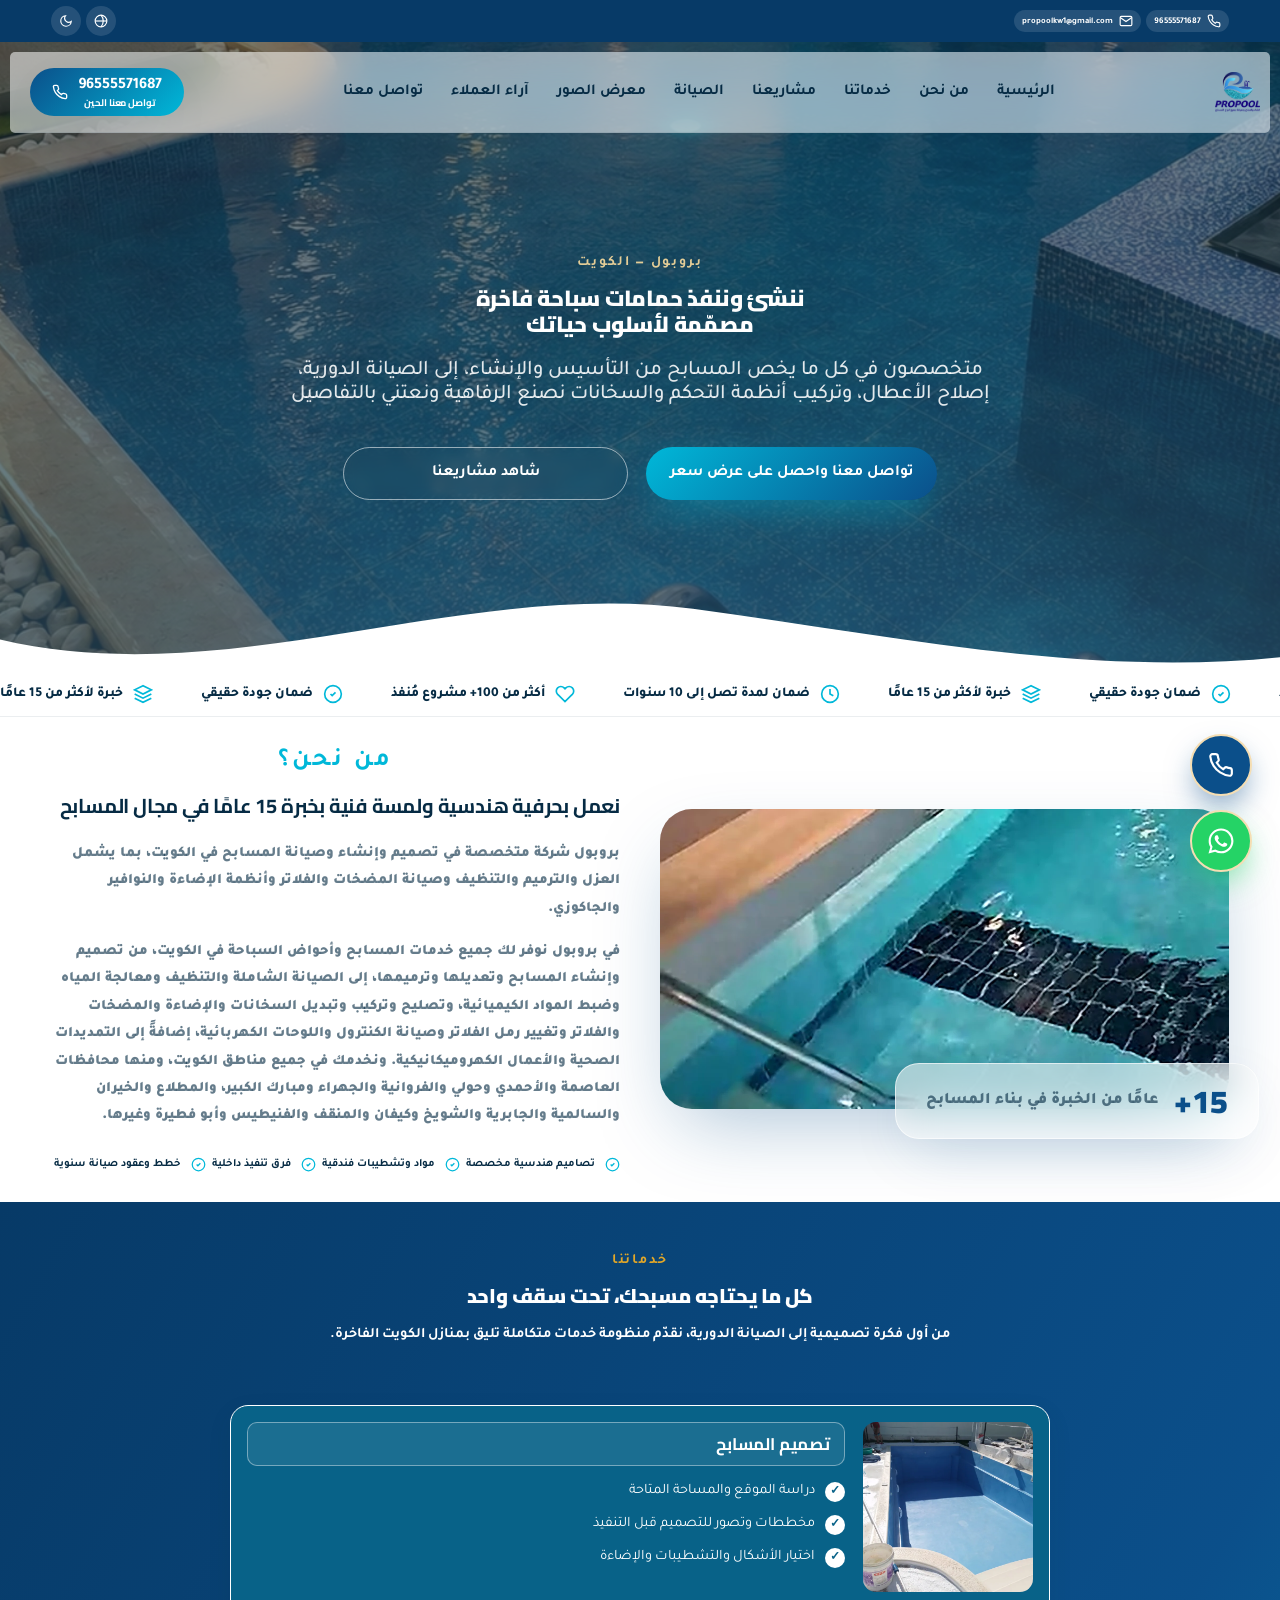
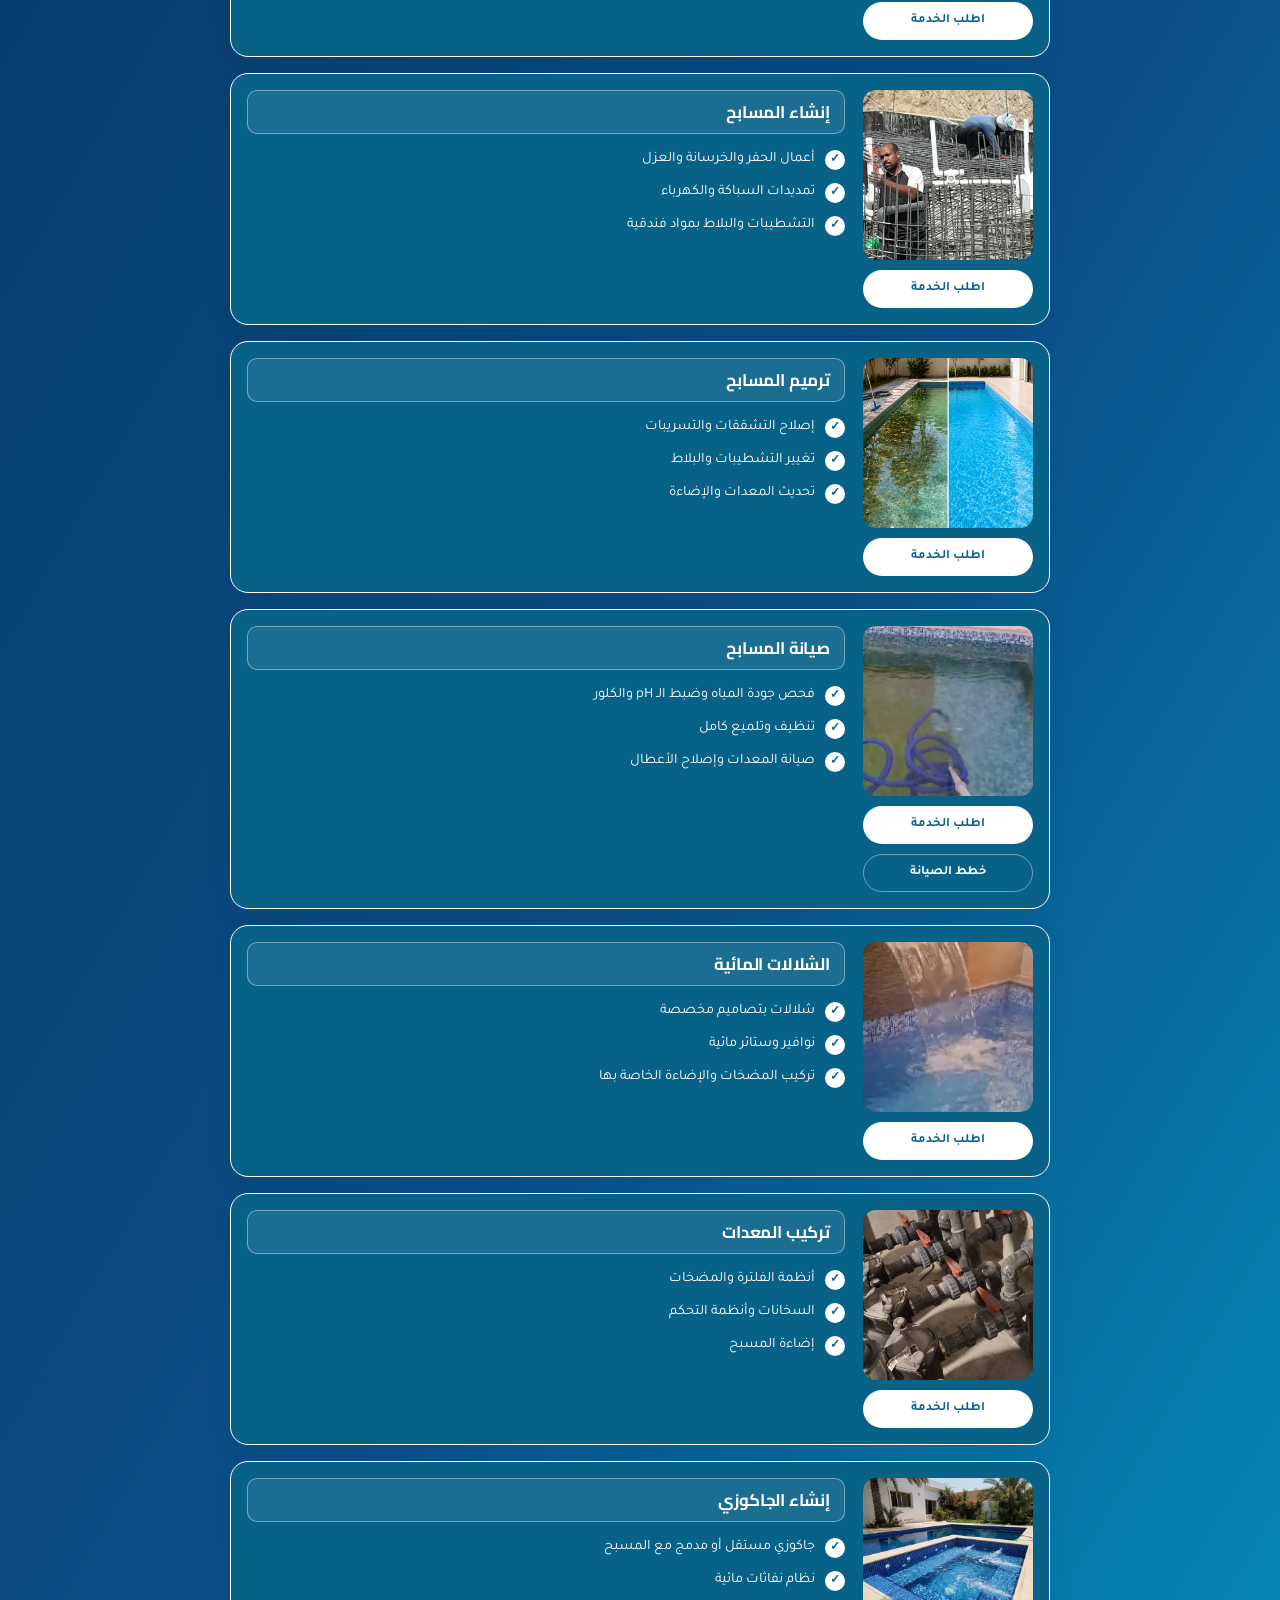
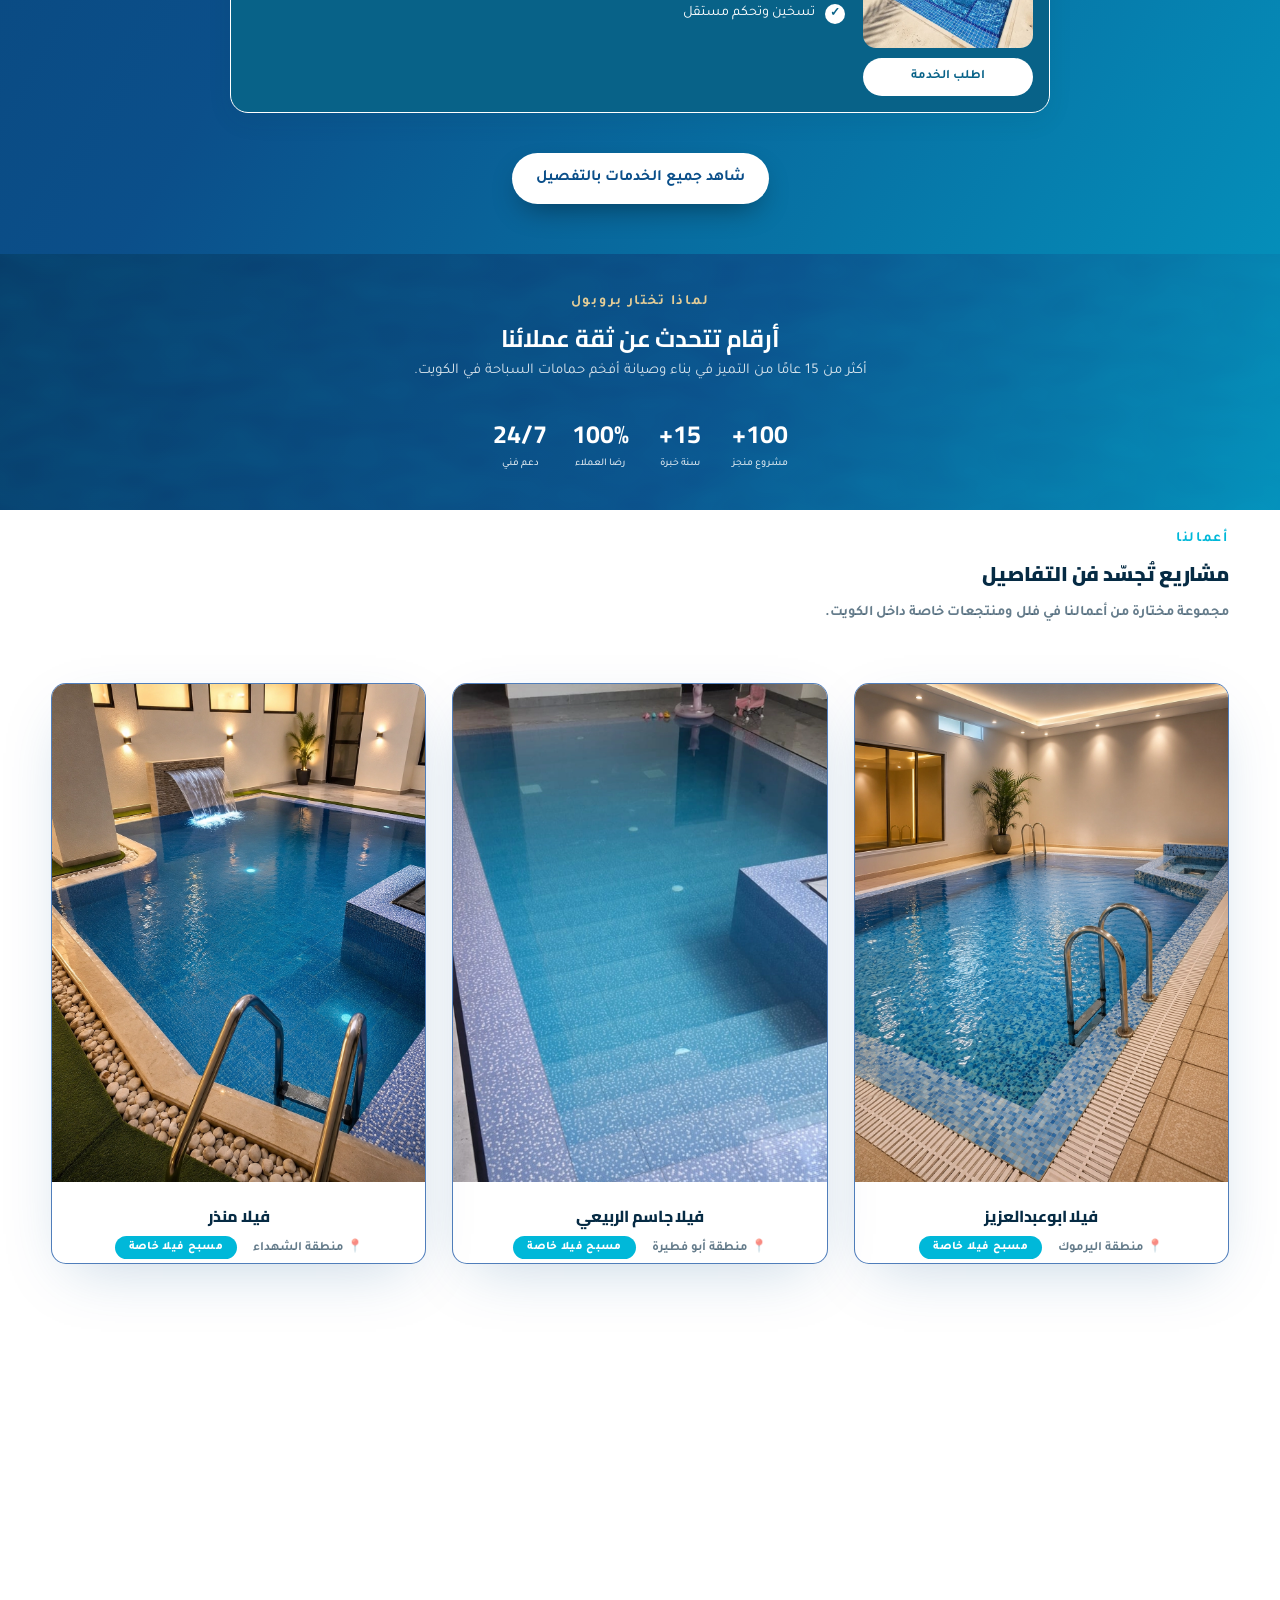
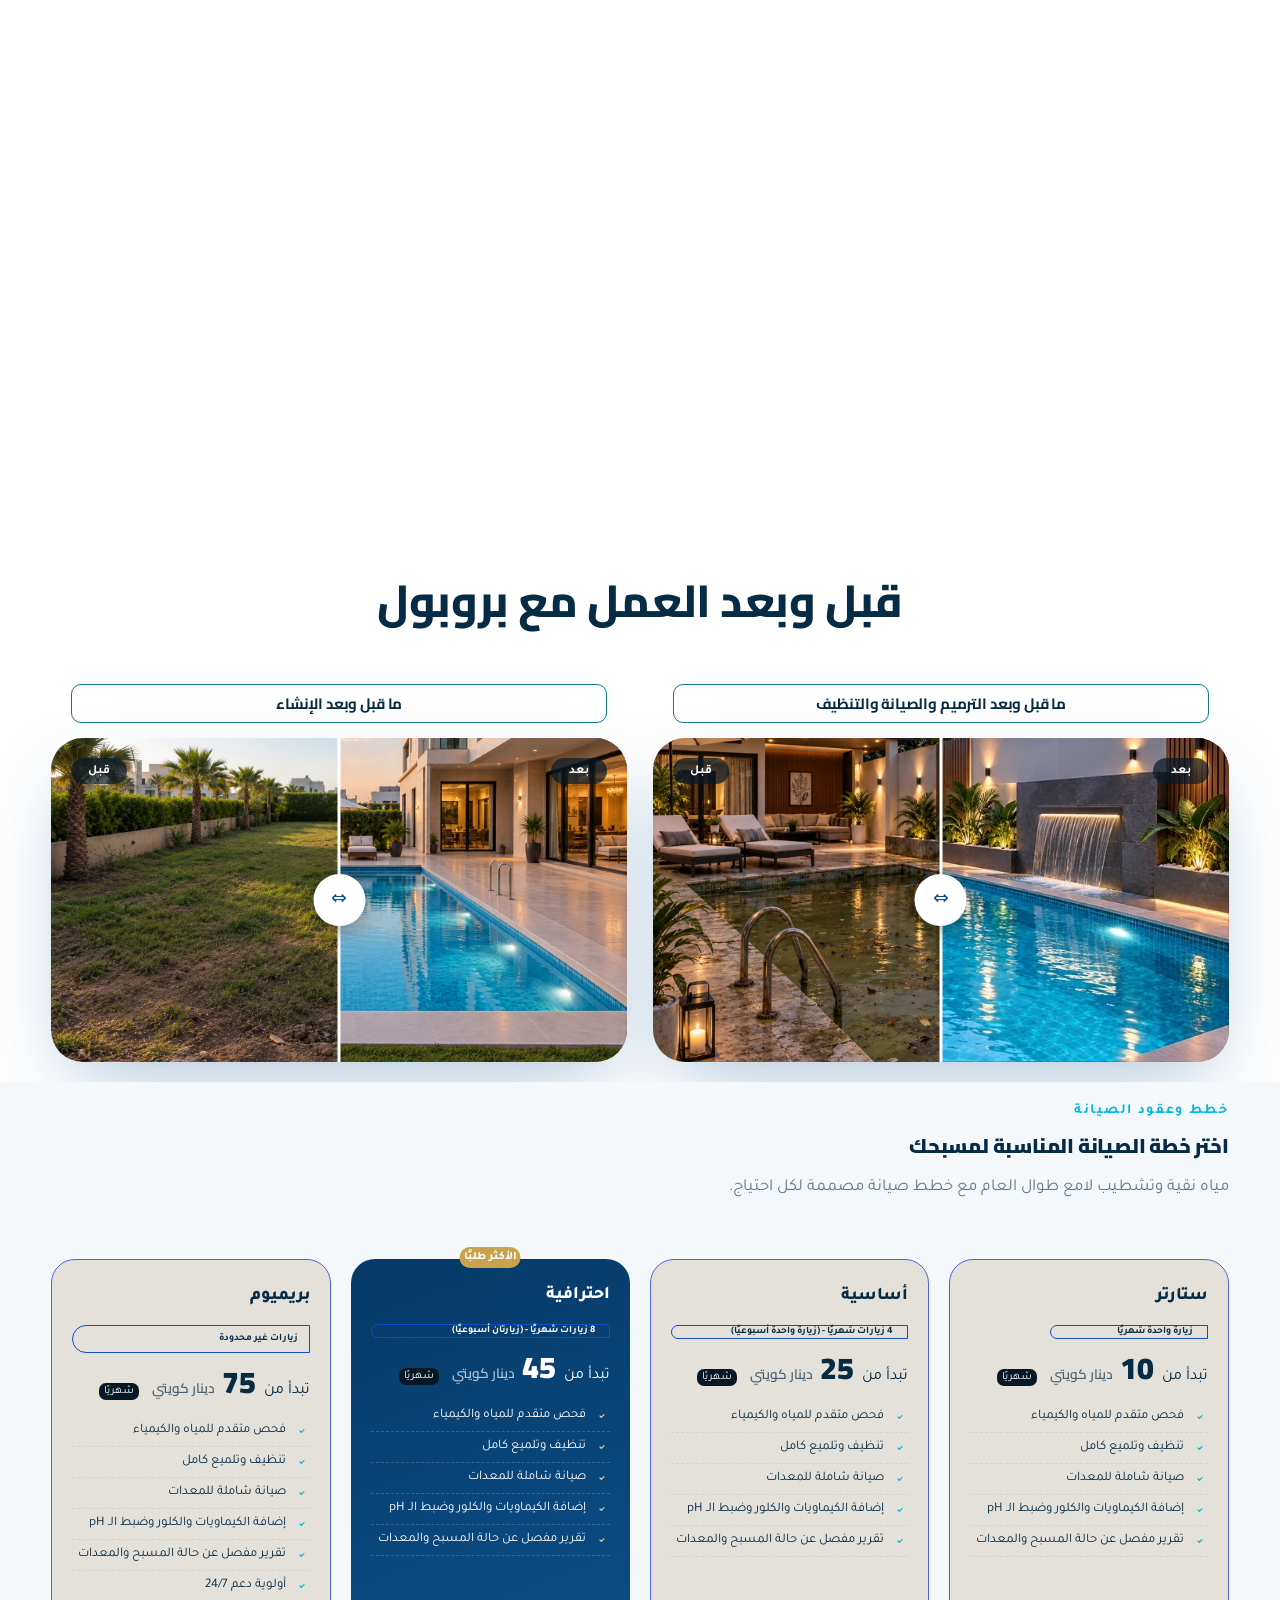
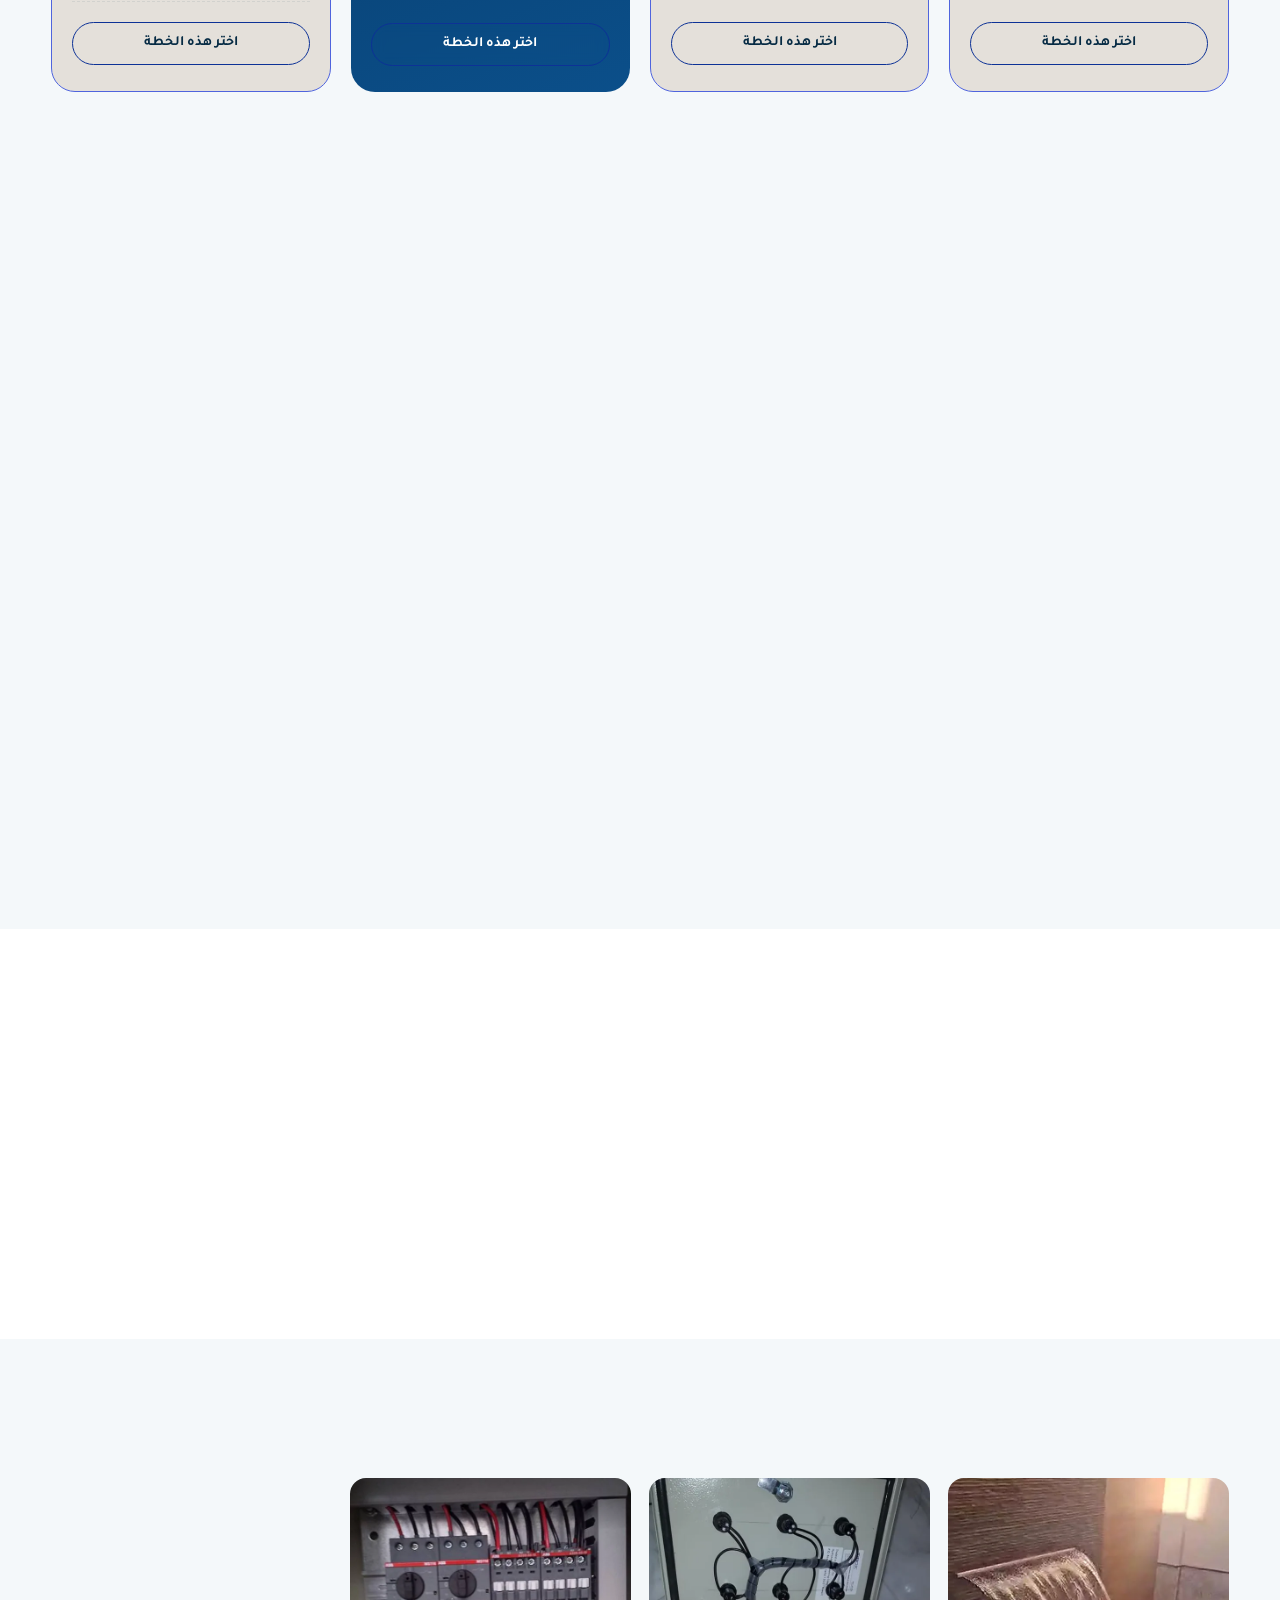
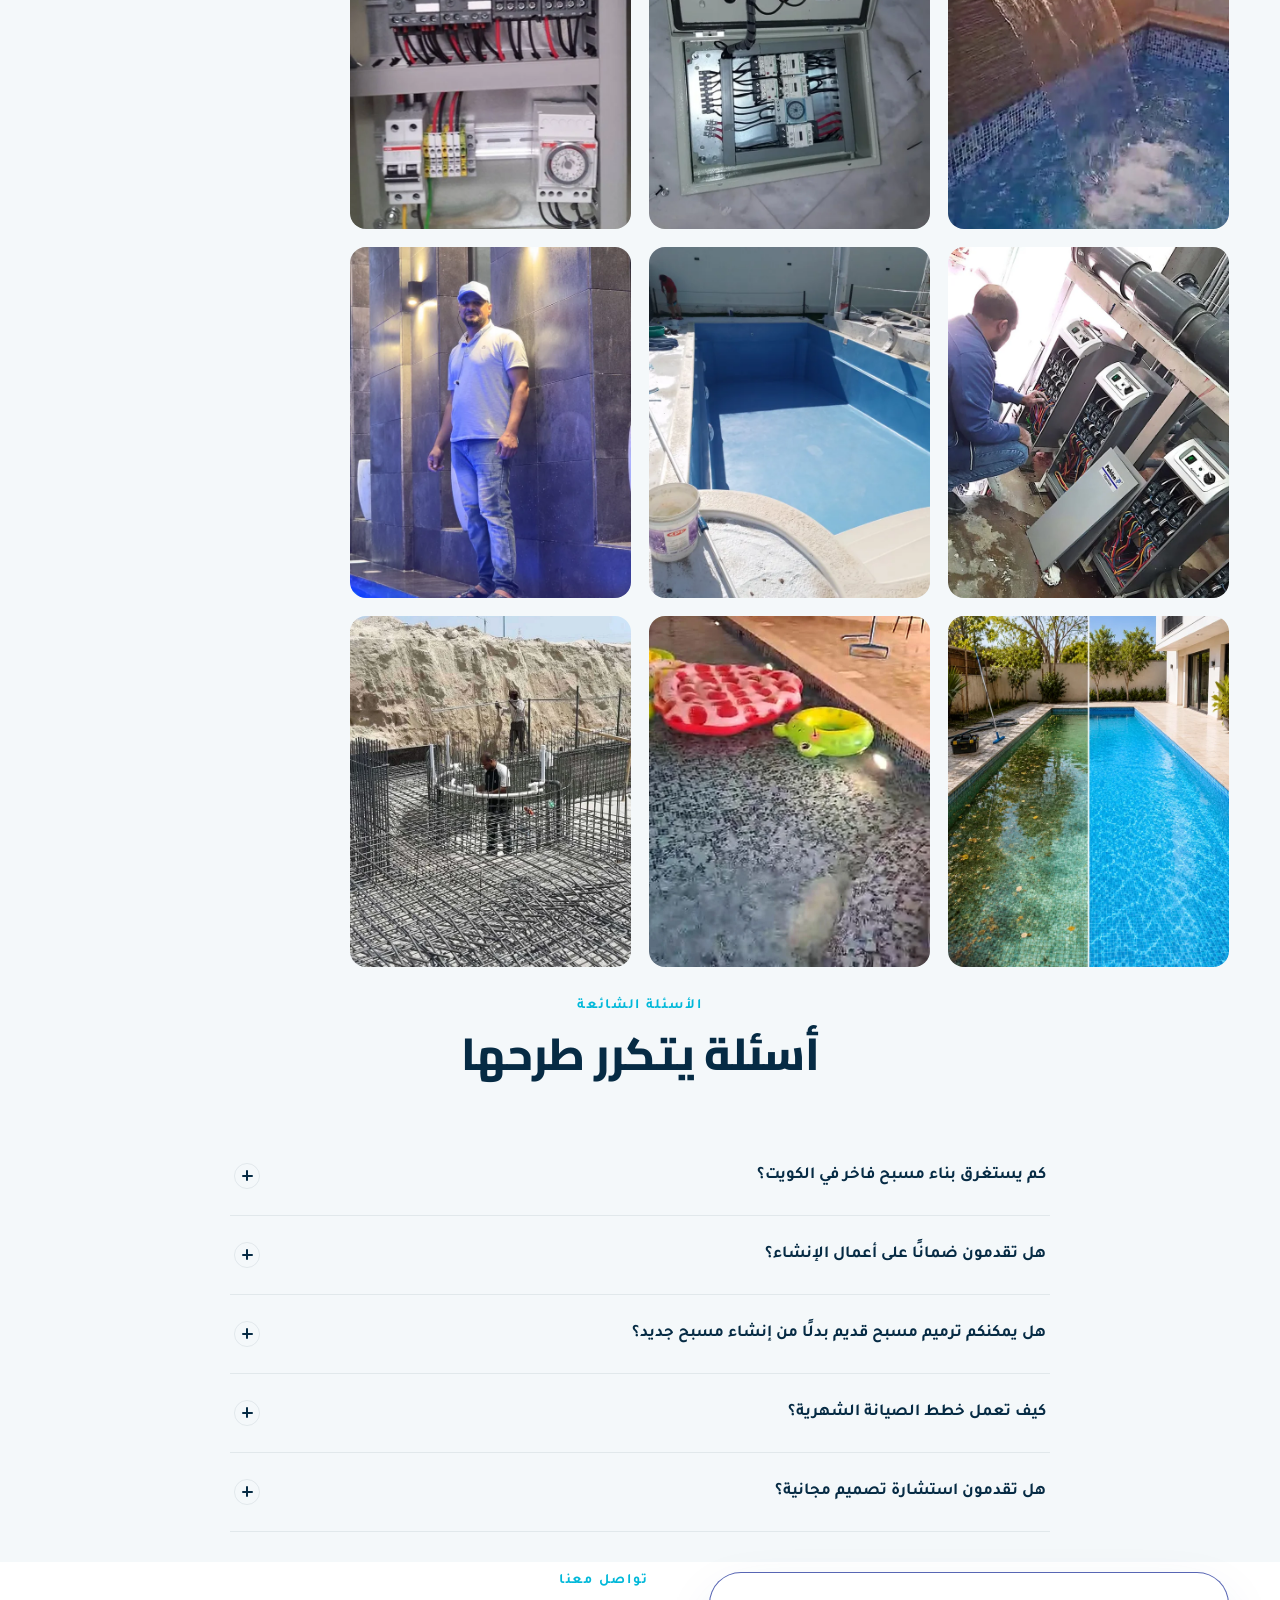
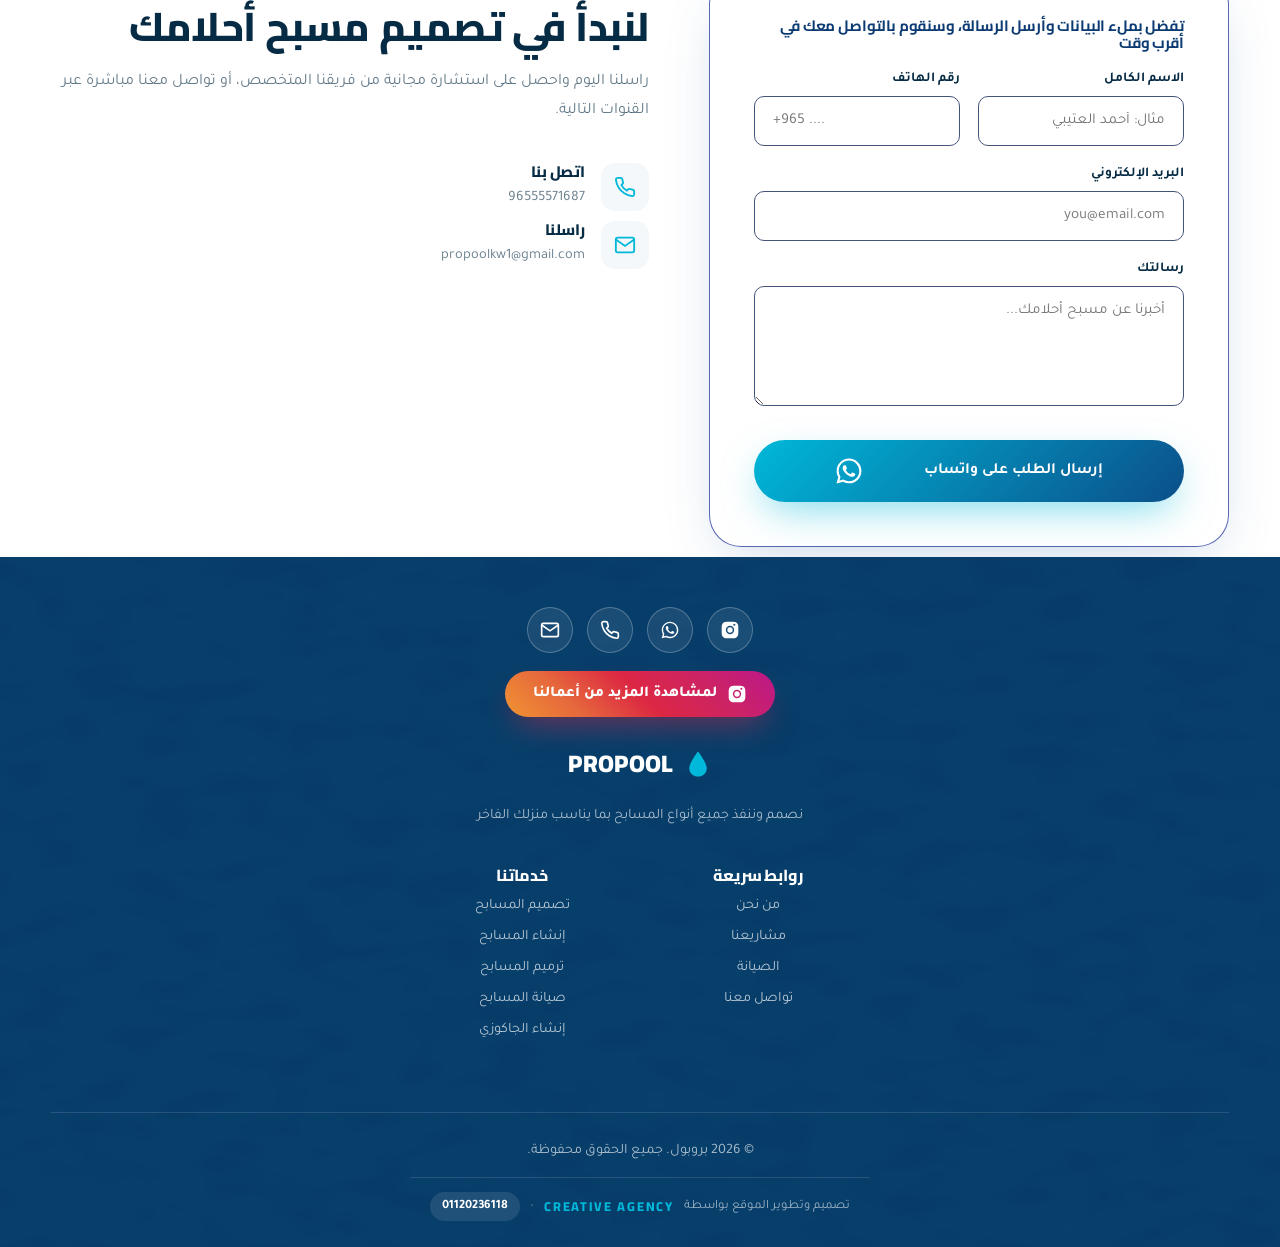
==== index.html @ f07974c4 "Add files via upload" ====
<!DOCTYPE html>
<html lang="ar" dir="rtl" data-theme="light">
<head>
<meta charset="UTF-8">
<meta name="viewport" content="width=device-width, initial-scale=1.0">
<title>بروبول | PROPOOl -إنشاء وصيانه حمامات سباحه الكويت</title>
<meta name="description" content="شركة إنشاء وصيانة حمامات سباحة في الكويت: تصميم وبناء مسابح خرسانية وصيانة دورية وعقود سنوية، تصليح مضخات وفلاتر وتسريب، وفحص أحواض السباحة. اتصل 55571687.">
<meta name="author" content="بروبول-PROPOOL">
<meta name="robots" content="index, follow, max-image-preview:large, max-snippet:-1, max-video-preview:-1">
<link rel="canonical" href="https://propool-kw.com/">
<link rel="icon" type="image/png" href="image/Assetw.png">
<meta name="geo.region" content="KW">
<!-- Open Graph -->
<meta property="og:type" content="website">
<meta property="og:site_name" content="بروبول-PROPOOL">
<meta property="og:title" content="بروبول | PROPOOl -إنشاء وصيانه حمامات سباحه الكويت ">
<meta property="og:description" content="شركة إنشاء وصيانة حمامات سباحة في الكويت: تصميم وبناء مسابح خرسانية وصيانة دورية وعقود سنوية، تصليح مضخات وفلاتر وتسريب، وفحص أحواض السباحة. اتصل 55571687. ">
<meta property="og:locale" content="ar_KW">
<meta property="og:url" content="https://propool-kw.com/">
<meta property="og:image" content="https://propool-kw.com/image/%D8%AD%D8%B3%D9%86%20%D8%A7%D9%84%D9%83%D9%86%D8%AF%D8%B1%D9%8A.webp">
<meta property="og:image:alt" content="مسبح مستطيل بتشطيب فسيفساء زرقاء وإضاءة ليد من تنفيذ بروبول في الكويت">
<!-- Twitter -->
<meta name="twitter:card" content="summary_large_image">
<meta name="twitter:title" content="بروبول | إنشاء وصيانة المسابح وحمامات السباحة في الكويت">
<meta name="twitter:description" content="تصميم وإنشاء وصيانة المسابح وحمامات السباحة في الكويت بجودة تنفيذ وتشطيبات فندقية.">
<meta name="twitter:image" content="https://propool-kw.com/image/%D8%AD%D8%B3%D9%86%20%D8%A7%D9%84%D9%83%D9%86%D8%AF%D8%B1%D9%8A.webp">
<!-- Schema.org -->
<script type="application/ld+json">
{
  "@context": "https://schema.org",
  "@graph": [
    {
      "@type": "HomeAndConstructionBusiness",
      "@id": "https://propool-kw.com/#business",
      "name": "بروبول",
      "alternateName": "PROPOOL",
      "url": "https://propool-kw.com/",
      "logo": {
        "@type": "ImageObject",
        "url": "https://propool-kw.com/image/Assetw.png"
      },
      "image": "https://propool-kw.com/image/Assetw.png",
      "description": "بروبول متخصص في تصميم وإنشاء وترميم وصيانة المسابح وأحواض السباحة في الكويت، بما يشمل تنظيف الأحواض ومعالجة المياه والكيماويات، وصيانة السخانات والإضاءة والمضخات والفلاتر والكنترول والتمديدات الصحية والكهروميكانيكية.",
      "telephone": "+96555571687",
      "email": "propoolkw1@gmail.com",
      "address": {
        "@type": "PostalAddress",
        "addressCountry": "KW"
      },
      "areaServed": [
        {
          "@type": "Country",
          "name": "الكويت"
        },
        {
          "@type": "AdministrativeArea",
          "name": "محافظة العاصمة"
        },
        {
          "@type": "AdministrativeArea",
          "name": "محافظة الأحمدي"
        },
        {
          "@type": "AdministrativeArea",
          "name": "محافظة حولي"
        },
        {
          "@type": "AdministrativeArea",
          "name": "محافظة الفروانية"
        },
        {
          "@type": "AdministrativeArea",
          "name": "محافظة الجهراء"
        },
        {
          "@type": "AdministrativeArea",
          "name": "محافظة مبارك الكبير"
        },
        {
          "@type": "Place",
          "name": "الخيران",
          "address": {
            "@type": "PostalAddress",
            "addressLocality": "الخيران",
            "addressCountry": "KW"
          }
        },
        {
          "@type": "Place",
          "name": "بنيدر",
          "address": {
            "@type": "PostalAddress",
            "addressLocality": "بنيدر",
            "addressCountry": "KW"
          }
        },
        {
          "@type": "Place",
          "name": "الجليعة",
          "address": {
            "@type": "PostalAddress",
            "addressLocality": "الجليعة",
            "addressCountry": "KW"
          }
        },
        {
          "@type": "Place",
          "name": "النويصيب",
          "address": {
            "@type": "PostalAddress",
            "addressLocality": "النويصيب",
            "addressCountry": "KW"
          }
        },
        {
          "@type": "Place",
          "name": "الزور",
          "address": {
            "@type": "PostalAddress",
            "addressLocality": "الزور",
            "addressCountry": "KW"
          }
        },
        {
          "@type": "Place",
          "name": "الضباعية",
          "address": {
            "@type": "PostalAddress",
            "addressLocality": "الضباعية",
            "addressCountry": "KW"
          }
        },
        {
          "@type": "Place",
          "name": "الصبية",
          "address": {
            "@type": "PostalAddress",
            "addressLocality": "الصبية",
            "addressCountry": "KW"
          }
        },
        {
          "@type": "Place",
          "name": "الوفرة",
          "address": {
            "@type": "PostalAddress",
            "addressLocality": "الوفرة",
            "addressCountry": "KW"
          }
        },
        {
          "@type": "Place",
          "name": "العبدلي",
          "address": {
            "@type": "PostalAddress",
            "addressLocality": "العبدلي",
            "addressCountry": "KW"
          }
        },
        {
          "@type": "Place",
          "name": "المطلاع",
          "address": {
            "@type": "PostalAddress",
            "addressLocality": "المطلاع",
            "addressCountry": "KW"
          }
        },
        {
          "@type": "Place",
          "name": "جنوب المطلاع",
          "address": {
            "@type": "PostalAddress",
            "addressLocality": "جنوب المطلاع",
            "addressCountry": "KW"
          }
        },
        {
          "@type": "Place",
          "name": "صباح الأحمد",
          "address": {
            "@type": "PostalAddress",
            "addressLocality": "صباح الأحمد",
            "addressCountry": "KW"
          }
        },
        {
          "@type": "Place",
          "name": "السالمية",
          "address": {
            "@type": "PostalAddress",
            "addressLocality": "السالمية",
            "addressCountry": "KW"
          }
        },
        {
          "@type": "Place",
          "name": "الرميثية",
          "address": {
            "@type": "PostalAddress",
            "addressLocality": "الرميثية",
            "addressCountry": "KW"
          }
        },
        {
          "@type": "Place",
          "name": "سلوى",
          "address": {
            "@type": "PostalAddress",
            "addressLocality": "سلوى",
            "addressCountry": "KW"
          }
        },
        {
          "@type": "Place",
          "name": "الجابرية",
          "address": {
            "@type": "PostalAddress",
            "addressLocality": "الجابرية",
            "addressCountry": "KW"
          }
        },
        {
          "@type": "Place",
          "name": "الشويخ",
          "address": {
            "@type": "PostalAddress",
            "addressLocality": "الشويخ",
            "addressCountry": "KW"
          }
        },
        {
          "@type": "Place",
          "name": "كيفان",
          "address": {
            "@type": "PostalAddress",
            "addressLocality": "كيفان",
            "addressCountry": "KW"
          }
        },
        {
          "@type": "Place",
          "name": "مشرف",
          "address": {
            "@type": "PostalAddress",
            "addressLocality": "مشرف",
            "addressCountry": "KW"
          }
        },
        {
          "@type": "Place",
          "name": "بيان",
          "address": {
            "@type": "PostalAddress",
            "addressLocality": "بيان",
            "addressCountry": "KW"
          }
        },
        {
          "@type": "Place",
          "name": "عبدالله المبارك",
          "address": {
            "@type": "PostalAddress",
            "addressLocality": "عبدالله المبارك",
            "addressCountry": "KW"
          }
        },
        {
          "@type": "Place",
          "name": "غرب عبدالله المبارك",
          "address": {
            "@type": "PostalAddress",
            "addressLocality": "غرب عبدالله المبارك",
            "addressCountry": "KW"
          }
        },
        {
          "@type": "Place",
          "name": "أبو فطيرة",
          "address": {
            "@type": "PostalAddress",
            "addressLocality": "أبو فطيرة",
            "addressCountry": "KW"
          }
        },
        {
          "@type": "Place",
          "name": "الفنيطيس",
          "address": {
            "@type": "PostalAddress",
            "addressLocality": "الفنيطيس",
            "addressCountry": "KW"
          }
        },
        {
          "@type": "Place",
          "name": "المسيلة",
          "address": {
            "@type": "PostalAddress",
            "addressLocality": "المسيلة",
            "addressCountry": "KW"
          }
        },
        {
          "@type": "Place",
          "name": "العقيلة",
          "address": {
            "@type": "PostalAddress",
            "addressLocality": "العقيلة",
            "addressCountry": "KW"
          }
        },
        {
          "@type": "Place",
          "name": "المنقف",
          "address": {
            "@type": "PostalAddress",
            "addressLocality": "المنقف",
            "addressCountry": "KW"
          }
        },
        {
          "@type": "Place",
          "name": "اليرموك",
          "address": {
            "@type": "PostalAddress",
            "addressLocality": "اليرموك",
            "addressCountry": "KW"
          }
        },
        {
          "@type": "Place",
          "name": "القرين",
          "address": {
            "@type": "PostalAddress",
            "addressLocality": "القرين",
            "addressCountry": "KW"
          }
        },
        {
          "@type": "Place",
          "name": "الروضة",
          "address": {
            "@type": "PostalAddress",
            "addressLocality": "الروضة",
            "addressCountry": "KW"
          }
        },
        {
          "@type": "Place",
          "name": "الشهداء",
          "address": {
            "@type": "PostalAddress",
            "addressLocality": "الشهداء",
            "addressCountry": "KW"
          }
        }
      ],
      "knowsLanguage": "ar",
      "knowsAbout": [
        "تصميم وإنشاء المسابح",
        "مقاولات المسابح وأحواض السباحة",
        "صيانة وتنظيف وتغسيل المسابح",
        "صيانة ومعالجة مياه المسابح والمواد الكيميائية",
        "تركيب وتصليح وتبديل سخانات المسابح",
        "تركيب وتصليح إضاءة المسابح والسبوت لايت والإنارة المائية",
        "تصليح وتبديل مضخات المسابح",
        "صيانة فلاتر المسابح وتغيير رمل الفلاتر",
        "تصليح كنترول المسابح واللوحات الكهربائية",
        "التمديدات الصحية وأعمال السباكة للمسابح",
        "الأعمال الكهروميكانيكية للمسابح",
        "عزل وترميم وتعديل المسابح",
        "إنشاء وصيانة النوافير والجاكوزي"
      ],
      "sameAs": [
        "https://www.instagram.com/propool_kw/"
      ],
      "hasOfferCatalog": {
        "@type": "OfferCatalog",
        "@id": "https://propool-kw.com/#services",
        "name": "خدمات بروبول للمسابح في الكويت",
        "itemListElement": [
          {
            "@type": "Offer",
            "itemOffered": {
              "@type": "Service",
              "name": "تصميم وإنشاء المسابح وأحواض السباحة",
              "serviceType": "تصميم وتنفيذ وإنشاء المسابح",
              "url": "https://propool-kw.com/services.html",
              "provider": {
                "@id": "https://propool-kw.com/#business"
              }
            }
          },
          {
            "@type": "Offer",
            "itemOffered": {
              "@type": "Service",
              "name": "الصيانة الشاملة وتنظيف وتغسيل المسابح",
              "serviceType": "صيانة المسابح وتنظيف الأحواض ومعالجة المياه والكيماويات",
              "url": "https://propool-kw.com/services.html",
              "provider": {
                "@id": "https://propool-kw.com/#business"
              }
            }
          },
          {
            "@type": "Offer",
            "itemOffered": {
              "@type": "Service",
              "name": "صيانة ومعالجة مياه المسابح",
              "serviceType": "تنقية مياه المسابح وضبط المواد الكيميائية",
              "url": "https://propool-kw.com/services.html",
              "provider": {
                "@id": "https://propool-kw.com/#business"
              }
            }
          },
          {
            "@type": "Offer",
            "itemOffered": {
              "@type": "Service",
              "name": "تصليح وتركيب سخانات المسابح",
              "serviceType": "صيانة وتبديل سخانات أحواض السباحة",
              "url": "https://propool-kw.com/services.html",
              "provider": {
                "@id": "https://propool-kw.com/#business"
              }
            }
          },
          {
            "@type": "Offer",
            "itemOffered": {
              "@type": "Service",
              "name": "تصليح وتركيب إضاءة المسابح",
              "serviceType": "صيانة كشافات وسبوت لايت وإنارة المسابح المائية",
              "url": "https://propool-kw.com/services.html",
              "provider": {
                "@id": "https://propool-kw.com/#business"
              }
            }
          },
          {
            "@type": "Offer",
            "itemOffered": {
              "@type": "Service",
              "name": "تصليح وصيانة مضخات وفلاتر المسابح",
              "serviceType": "تبديل المضخات والفلاتر وتغيير رمل الفلاتر",
              "url": "https://propool-kw.com/services.html",
              "provider": {
                "@id": "https://propool-kw.com/#business"
              }
            }
          },
          {
            "@type": "Offer",
            "itemOffered": {
              "@type": "Service",
              "name": "تصليح كنترول المسابح واللوحات الكهربائية",
              "serviceType": "صيانة أنظمة التحكم والأعمال الكهربائية للمسابح",
              "url": "https://propool-kw.com/services.html",
              "provider": {
                "@id": "https://propool-kw.com/#business"
              }
            }
          },
          {
            "@type": "Offer",
            "itemOffered": {
              "@type": "Service",
              "name": "التمديدات الصحية والكهروميكانيكية للمسابح",
              "serviceType": "أعمال السباكة والتمديدات الصحية والكهروميكانيكية",
              "url": "https://propool-kw.com/services.html",
              "provider": {
                "@id": "https://propool-kw.com/#business"
              }
            }
          },
          {
            "@type": "Offer",
            "itemOffered": {
              "@type": "Service",
              "name": "عزل وترميم وتعديل المسابح",
              "serviceType": "إصلاح الأعطال وتجديد وترميم أحواض السباحة",
              "url": "https://propool-kw.com/services.html",
              "provider": {
                "@id": "https://propool-kw.com/#business"
              }
            }
          },
          {
            "@type": "Offer",
            "itemOffered": {
              "@type": "Service",
              "name": "إنشاء وصيانة النوافير والجاكوزي",
              "serviceType": "إنشاء وصيانة النوافير والجاكوزي",
              "url": "https://propool-kw.com/services.html",
              "provider": {
                "@id": "https://propool-kw.com/#business"
              }
            }
          }
        ]
      }
    },
    {
      "@type": "WebSite",
      "@id": "https://propool-kw.com/#website",
      "url": "https://propool-kw.com/",
      "name": "بروبول",
      "alternateName": "PROPOOL",
      "inLanguage": "ar",
      "publisher": {
        "@id": "https://propool-kw.com/#business"
      }
    },
    {
      "@type": "WebPage",
      "@id": "https://propool-kw.com/#webpage",
      "url": "https://propool-kw.com/",
      "name": "بروبول | إنشاء وصيانة المسابح في الكويت",
      "description": "خدمات بروبول في الكويت لتصميم وإنشاء المسابح وصيانتها وتنظيفها ومعالجة المياه وتصليح المضخات والفلاتر والسخانات والإضاءة، بالإضافة إلى العزل والترميم والتمديدات الصحية والكهروميكانيكية.",
      "isPartOf": {
        "@id": "https://propool-kw.com/#website"
      },
      "about": {
        "@id": "https://propool-kw.com/#business"
      },
      "mainEntity": {
        "@id": "https://propool-kw.com/#business"
      },
      "inLanguage": "ar"
    }
  ]
}
</script>
<link rel="preconnect" href="https://fonts.googleapis.com">
<link rel="preconnect" href="https://fonts.gstatic.com" crossorigin>
<link href="https://fonts.googleapis.com/css2?family=Cairo:wght@400;600;700;800;900&family=Tajawal:wght@300;400;500;700&family=Poppins:wght@500;600;700;800&family=Inter:wght@300;400;500;600&display=swap" rel="stylesheet">
<link rel="stylesheet" href="style.css">
</head>
<body>
<!-- PRELOADER -->
<div id="preloader">
  <div class="pl-drop">
 <img src="image/Asset%20wihte.png" alt="">
  </div>
  <div class="pl-ring"></div>
  <div class="pl-text">PROPOOL</div>
</div>
<!-- TOP BAR -->
<div class="topbar">
  <div class="container">
    <div class="topbar-left">
      <a href="tel:96555571687">
        <svg width="14" height="14" viewBox="0 0 24 24" fill="none"
          stroke="currentColor" stroke-width="2">
          <path d="M22 16.92v3a2 2 0 0 1-2.18 2
          19.79 19.79 0 0 1-8.63-3.07
          19.5 19.5 0 0 1-6-6
          19.79 19.79 0 0 1-3.07-8.67
          A2 2 0 0 1 4.11 2h3a2 2 0 0 1 2 1.72
          c.127.96.362 1.903.7 2.81
          a2 2 0 0 1-.45 2.11L8.09 9.91
          a16 16 0 0 0 6 6l1.27-1.27
          a2 2 0 0 1 2.11-.45
          c.907.338 1.85.573 2.81.7
          A2 2 0 0 1 22 16.92z"/>
        </svg>
        <span>96555571687</span>
      </a>
      <a href="mailto:propoolkw1@gmail.com">
        <svg width="14" height="14" viewBox="0 0 24 24"
          fill="none" stroke="currentColor" stroke-width="2">
          <path d="M22 6c0-1.1-.9-2-2-2H4a2 2 0 0 0-2 2v12
          a2 2 0 0 0 2 2h16a2 2 0 0 0 2-2V6Z"/>
          <path d="m22 6-10 7L2 6"/>
        </svg>
        <span>propoolkw1@gmail.com</span>
      </a>
    </div>
    <div class="topbar-right">
      <!-- LANGUAGE -->
      <button class="lang-toggle" id="langToggle" type="button" aria-label="تغيير اللغة">
        <svg width="14" height="14" viewBox="0 0 24 24"
          fill="none" stroke="currentColor" stroke-width="2">
          <circle cx="12" cy="12" r="10"/>
          <path d="M2 12h20"/>
          <path d="M12 2a15 15 0 0 1 0 20"/>
        </svg>
      </button>
      <!-- THEME -->
      <button class="theme-toggle" id="themeToggle" type="button" aria-label="تغيير الوضع الليلي والنهاري">
        <svg id="themeIcon"
          width="14"
          height="14"
          viewBox="0 0 24 24"
          fill="none"
          stroke="currentColor"
          stroke-width="2">
          <path d="M21 12.79A9 9 0 1 1 11.21 3
          7 7 0 0 0 21 12.79Z"/>
        </svg>
      </button>
    </div>
  </div>
</div>
<!-- NAV -->
<header class="nav" id="mainNav">
  <div class="container nav-inner">
<a href="#home" class="brand">
  <img src="image/Assetw.png" alt="شعار بروبول لإنشاء وصيانة المسابح في الكويت" class="imagelogo logo-light">
  <img src="image/Asset%20wihte.png" alt="شعار بروبول لإنشاء وصيانة المسابح في الكويت" class="imagelogo logo-dark">
</a>   <nav class="nav-links" id="navLinks">
      <a href="#home" data-ar="الرئيسية" data-en="Home">الرئيسية</a>
      <a href="#about" data-ar="من نحن" data-en="About Us">من نحن</a>
      <a href="services.html" data-ar="خدماتنا" data-en="Services">خدماتنا</a>
      <a href="projects.html" data-ar="مشاريعنا" data-en="Projects">مشاريعنا</a>
      <a href="#maintenance" data-ar="الصيانة" data-en="Maintenance">الصيانة</a>
      <a href="#gallery" data-ar="معرض الصور" data-en="Gallery">معرض الصور</a>
      <a href="#testimonials" data-ar="آراء العملاء" data-en="Testimonials">آراء العملاء</a>
      <a href="#contact" data-ar="تواصل معنا" data-en="Contact Us">تواصل معنا</a>
    </nav>
<a href="tel:96555571687" class="nav-cta">
  <svg width="16" height="16" viewBox="0 0 24 24" fill="none" stroke="currentColor" stroke-width="2"><path d="M22 16.92v3a2 2 0 0 1-2.18 2 19.79 19.79 0 0 1-8.63-3.07 19.5 19.5 0 0 1-6-6 19.79 19.79 0 0 1-3.07-8.67A2 2 0 0 1 4.11 2h3a2 2 0 0 1 2 1.72c.127.96.362 1.903.7 2.81a2 2 0 0 1-.45 2.11L8.09 9.91a16 16 0 0 0 6 6l1.27-1.27a2 2 0 0 1 2.11-.45c.907.338 1.85.573 2.81.7A2 2 0 0 1 22 16.92z"/></svg>
  <span class="cta-text">
    <strong data-ar="96555571687" data-en="96555571687">96555571687</strong>
    <span class="cta-label" data-ar="تواصل معنا الحين" data-en="Contact us now">تواصل معنا الحين</span>
  </span>
</a>
<div class="menu" id="menu"><span></span><span></span><span></span></div> 
 </div>
</header>
<!-- HERO -->
<section class="hero" id="home">
  <div class="hero-bg parallax" id="heroBg"></div>
  <div class="caustics"></div>
  <div class="hero-content">
    <div class="eyebrow" data-ar="بروبول — الكويت" data-en="PROPOOL — KUWAIT">بروبول — الكويت</div>
    <h1>
      <span data-ar="ننشئ وننفذ حمامات سباحة فاخرة" data-en="We Design & Build Luxury Swimming Pools">ننشئ وننفذ حمامات سباحة فاخرة</span><br>
      <span  class="Designed2" id="heroLine2" data-ar="مصمّمة لأسلوب حياتك" data-en="Designed for Your Lifestyle">مصمّمة لأسلوب حياتك</span>
    </h1>
    <p class="sub" data-ar="متخصصون في كل ما يخص المسابح من التأسيس والإنشاء، إلى الصيانة الدورية، إصلاح الأعطال، وتركيب أنظمة التحكم والسخانات نصنع الرفاهية ونعتني بالتفاصيل" data-en="We specialize in everything pool-related: from groundwork and construction to routine maintenance, fault repairs, and the installation of control systems and heaters. We create luxury and care about every detail.">متخصصون في كل ما يخص المسابح من التأسيس والإنشاء، إلى الصيانة الدورية، إصلاح الأعطال، وتركيب أنظمة التحكم والسخانات نصنع الرفاهية ونعتني بالتفاصيل</p>
    <div class="hero-actions">
      <a href="https://api.whatsapp.com/send?phone=96555571687" class="btn btn-primary" data-ripple>
        <span data-ar="تواصل معنا واحصل على عرض سعر" data-en="Contact Us & Get a Quote">تواصل معنا واحصل على عرض سعر</span>
      </a>
      <a href="#projects" class="btn btn-ghost" data-ripple>
        <span data-ar="شاهد مشاريعنا" data-en="View Our Projects">شاهد مشاريعنا</span>
      </a>
    </div>
  </div>
  <div class="hero-wave">
    <svg viewBox="0 0 1330 100" preserveAspectRatio="none"><path fill="var(--bg)" d="M0,64 C240,120 480,0 720,32 C960,64 1200,120 1440,64 L1440,120 L0,120 Z"></path></svg>
  </div>
</section>
<!-- TRUST STRIP (MARQUEE) -->
<div class="trust-strip">
  <div class="marquee-track">
    <!-- المجموعة الأساسية -->
    <div class="marquee-group">
      <div class="trust-item"><svg viewBox="0 0 24 24" fill="none" stroke="currentColor" stroke-width="2"><path d="M12 2 2 7l10 5 10-5-10-5Z"/><path d="m2 17 10 5 10-5M2 12l10 5 10-5"/></svg><span data-ar="خبرة لأكثر من 15 عامًا" data-en="15+ Years of Experience">خبرة لأكثر من 15 عامًا</span></div>
      <div class="trust-item"><svg viewBox="0 0 24 24" fill="none" stroke="currentColor" stroke-width="2"><path d="m9 12 2 2 4-4"/><circle cx="12" cy="12" r="10"/></svg><span data-ar="ضمان جودة حقيقي" data-en="Genuine Quality Guarantee">ضمان جودة حقيقي</span></div>
      <div class="trust-item"><svg viewBox="0 0 24 24" fill="none" stroke="currentColor" stroke-width="2"><path d="M20.84 4.61a5.5 5.5 0 0 0-7.78 0L12 5.67l-1.06-1.06a5.5 5.5 0 1 0-7.78 7.78l1.06 1.06L12 21.23l7.78-7.78 1.06-1.06a5.5 5.5 0 0 0 0-7.78Z"/></svg><span data-ar="أكثر من 100+ مشروع مُنفذ" data-en="100+ Completed Projects">أكثر من 100+ مشروع مُنفذ</span></div>
      <div class="trust-item"><svg viewBox="0 0 24 24" fill="none" stroke="currentColor" stroke-width="2"><circle cx="12" cy="12" r="10"/><polyline points="12 6 12 12 16 14"/></svg><span data-ar="ضمان لمدة تصل إلى 10 سنوات" data-en="Technical Support & Lifetime Warranty">ضمان لمدة تصل إلى 10 سنوات</span></div>
    </div>
    <!-- نسخة مكررة (عشان اللف يبان متواصل) -->
    <div class="marquee-group" aria-hidden="true">
      <div class="trust-item"><svg viewBox="0 0 24 24" fill="none" stroke="currentColor" stroke-width="2"><path d="M12 2 2 7l10 5 10-5-10-5Z"/><path d="m2 17 10 5 10-5M2 12l10 5 10-5"/></svg><span data-ar="خبرة لأكثر من 15 عامًا" data-en="15+ Years of Experience">خبرة لأكثر من 15 عامًا</span></div>
      <div class="trust-item"><svg viewBox="0 0 24 24" fill="none" stroke="currentColor" stroke-width="2"><path d="m9 12 2 2 4-4"/><circle cx="12" cy="12" r="10"/></svg><span data-ar="ضمان جودة حقيقي" data-en="Genuine Quality Guarantee">ضمان جودة حقيقي</span></div>
      <div class="trust-item"><svg viewBox="0 0 24 24" fill="none" stroke="currentColor" stroke-width="2"><path d="M20.84 4.61a5.5 5.5 0 0 0-7.78 0L12 5.67l-1.06-1.06a5.5 5.5 0 1 0-7.78 7.78l1.06 1.06L12 21.23l7.78-7.78 1.06-1.06a5.5 5.5 0 0 0 0-7.78Z"/></svg><span data-ar="أكثر من 100+ مشروع مُنفذ" data-en="100+ Completed Projects">أكثر من 100+ مشروع مُنفذ</span></div>
      <div class="trust-item"><svg viewBox="0 0 24 24" fill="none" stroke="currentColor" stroke-width="2"><circle cx="12" cy="12" r="10"/><polyline points="12 6 12 12 16 14"/></svg><span data-ar="ضمان لمدة تصل إلى 10 سنوات" data-en="Technical Support & Lifetime Warranty">ضمان لمدة تصل إلى 10 سنوات</span></div>
    </div>
  </div>
</div><!-- ABOUT -->
<section class="about" id="about">
  <div class="container about-grid">
    <div class="about-media reveal-scale">
<div class="about-slider" id="aboutSlider">
  <img class="active" src="image/project-3.webp" alt="مسبح بتشطيبات فندقية من تنفيذ بروبول في الكويت">
  <img src="image/svc-jacuzzi.webp" alt="لوحة تحكم وتسخين للجاكوزي" loading="lazy">
  <img src="image/project-2.webp" alt="مشروع إنشاء مسبح لفيلا خاصة في الكويت من بروبول" loading="lazy">
  <img src="image/project-3.webp" alt="مسبح فيلا بتصميم عصري من أعمال بروبول في الكويت" loading="lazy">
  <img src="image/svc-construction.webp" alt="فني بروبول أثناء تركيب تمديدات السباكة داخل هيكل المسبح قبل الصب" loading="lazy">
  <img src="image/svc-design-poster.webp" alt="تشطيب موزاييك مسبح من تنفيذ بروبول في الكويت" loading="lazy">
  <img src="image/ابوعبدالعزيز.webp" alt="مسبح فيلا ابوعبدالعزيز بتشطيب فسيفساء في منطقة اليرموك بالكويت" loading="lazy">
</div>
      <div class="float-card">
        <div class="num">15+</div>
        <div class="lbl" data-ar="عامًا من الخبرة في بناء المسابح " data-en="Years of experience building luxury pools">عامًا من الخبرة في بناء المسابح </div>
      </div>
    </div>
    <div class="about-text reveal">
      <div class="eyebrow" data-ar="من نحن؟" data-en="ABOUT US">من نحن؟</div>
      <h2 data-ar="نعمل بحرفية هندسية ولمسة فنية بخبرة 15 عامًا في مجال المسابح" data-en="Engineering craftsmanship with an artistic touch and 15 years of experience in pools">نعمل بحرفية هندسية ولمسة فنية بخبرة 15 عامًا في مجال المسابح</h2>
      <p data-ar="بروبول شركة متخصصة في تصميم وإنشاء وصيانة المسابح في الكويت، بما يشمل العزل والترميم والتنظيف وصيانة المضخات والفلاتر وأنظمة الإضاءة والنوافير والجاكوزي." data-en="PROPOOL is a specialist company in designing, building and maintaining swimming pools in Kuwait, including waterproofing, renovation, cleaning, and maintenance of pumps, filters, lighting systems, fountains and jacuzzis.">بروبول شركة متخصصة في تصميم وإنشاء وصيانة المسابح في الكويت، بما يشمل العزل والترميم والتنظيف وصيانة المضخات والفلاتر وأنظمة الإضاءة والنوافير والجاكوزي.</p>
<p data-ar="في بروبول نوفر لك جميع خدمات المسابح وأحواض السباحة في الكويت، من تصميم وإنشاء المسابح وتعديلها وترميمها، إلى الصيانة الشاملة والتنظيف ومعالجة المياه وضبط المواد الكيميائية، وتصليح وتركيب وتبديل السخانات والإضاءة والمضخات والفلاتر وتغيير رمل الفلاتر وصيانة الكنترول واللوحات الكهربائية، إضافةً إلى التمديدات الصحية والأعمال الكهروميكانيكية. ونخدمك في جميع مناطق الكويت، ومنها محافظات العاصمة والأحمدي وحولي والفروانية والجهراء ومبارك الكبير، والمطلاع والخيران والسالمية والجابرية والشويخ وكيفان والمنقف والفنيطيس وأبو فطيرة وغيرها." data-en="At PROPOOL we provide all swimming pool services in Kuwait, from designing, building, modifying and renovating pools to comprehensive maintenance, cleaning, water treatment and chemical balancing, plus repairing, installing and replacing heaters, lighting, pumps and filters, changing filter sand, servicing pool controls and electrical panels, along with plumbing and electromechanical works. We serve all areas of Kuwait, including the Capital, Ahmadi, Hawalli, Farwaniya, Jahra and Mubarak Al-Kabeer governorates, as well as Mutla'a, Khairan, Salmiya, Jabriya, Shuwaikh, Kaifan, Mangaf, Fnaitees and Abu Fatira, and more.">في بروبول نوفر لك جميع خدمات المسابح وأحواض السباحة في الكويت، من تصميم وإنشاء المسابح وتعديلها وترميمها، إلى الصيانة الشاملة والتنظيف ومعالجة المياه وضبط المواد الكيميائية، وتصليح وتركيب وتبديل السخانات والإضاءة والمضخات والفلاتر وتغيير رمل الفلاتر وصيانة الكنترول واللوحات الكهربائية، إضافةً إلى التمديدات الصحية والأعمال الكهروميكانيكية. ونخدمك في جميع مناطق الكويت، ومنها محافظات العاصمة والأحمدي وحولي والفروانية والجهراء ومبارك الكبير، والمطلاع والخيران والسالمية والجابرية والشويخ وكيفان والمنقف والفنيطيس وأبو فطيرة وغيرها.</p>
      <ul class="about-list">
        <li><svg viewBox="0 0 24 24" fill="none" stroke="currentColor" stroke-width="2"><path d="m9 12 2 2 4-4"/><circle cx="12" cy="12" r="10"/></svg><span data-ar="تصاميم هندسية مخصصة" data-en="Custom engineered designs">تصاميم هندسية مخصصة</span></li>
        <li><svg viewBox="0 0 24 24" fill="none" stroke="currentColor" stroke-width="2"><path d="m9 12 2 2 4-4"/><circle cx="12" cy="12" r="10"/></svg><span data-ar="مواد وتشطيبات فندقية" data-en="Hotel-grade materials & finishing">مواد وتشطيبات فندقية</span></li>
        <li><svg viewBox="0 0 24 24" fill="none" stroke="currentColor" stroke-width="2"><path d="m9 12 2 2 4-4"/><circle cx="12" cy="12" r="10"/></svg><span data-ar="فرق تنفيذ داخلية" data-en="In-house execution teams">فرق تنفيذ داخلية</span></li>
        <li><svg viewBox="0 0 24 24" fill="none" stroke="currentColor" stroke-width="2"><path d="m9 12 2 2 4-4"/><circle cx="12" cy="12" r="10"/></svg><span data-ar="خطط وعقود صيانة سنوية" data-en="Annual maintenance plans">خطط وعقود صيانة سنوية</span></li>
      </ul>
    </div>
  </div>
</section>
<!-- SERVICES -->
<section class="services" id="services">
  <div class="container">
    <div class="section-head center reveal">
      <div class="eyebrow" data-ar="خدماتنا" data-en="OUR SERVICES">خدماتنا</div>
      <h2 data-ar="كل ما يحتاجه مسبحك، تحت سقف واحد" data-en="Everything your pool needs, under one roof">كل ما يحتاجه مسبحك، تحت سقف واحد</h2>
      <p data-ar="من أول فكرة تصميمية إلى الصيانة الدورية، نقدّم منظومة خدمات متكاملة تليق بمنازل الكويت الفاخرة." data-en="From the first design idea to routine maintenance, we offer a complete range of services worthy of Kuwait's luxury homes.">من أول فكرة تصميمية إلى الصيانة الدورية، نقدّم منظومة خدمات متكاملة تليق بمنازل الكويت الفاخرة.</p>
    </div>

    <div class="svc-list">

      <article class="svc-item reveal">
        <div class="svc-media">
          <div class="svc-image">
              <img src="image/pool-5.webp" alt="تنفيذ وتشطيب مسبح جديد من بروبول في الكويت" width="480" height="480" loading="lazy">
          </div>
          <a class="btn btn-primary" href="https://api.whatsapp.com/send?phone=96555571687" target="_blank" rel="noopener" data-ar="اطلب الخدمة" data-en="Request">اطلب الخدمة</a>
        </div>
        <div class="svc-content">
          <h3 data-ar="تصميم المسابح" data-en="Pool Design">تصميم المسابح</h3>
          <ul class="svc-features">
          <li><span data-ar="دراسة الموقع والمساحة المتاحة" data-en="Site and available-space study">دراسة الموقع والمساحة المتاحة</span></li>
          <li><span data-ar="مخططات وتصور للتصميم قبل التنفيذ" data-en="Plans and design visuals before execution">مخططات وتصور للتصميم قبل التنفيذ</span></li>
          <li><span data-ar="اختيار الأشكال والتشطيبات والإضاءة" data-en="Choice of shape, finishes and lighting">اختيار الأشكال والتشطيبات والإضاءة</span></li>
          </ul>
        </div>
      </article>
      <article class="svc-item reveal">
        <div class="svc-media">
          <div class="svc-image">
            <img src="image/svc-construction.webp" alt="فني بروبول أثناء تركيب تمديدات السباكة داخل هيكل المسبح قبل الصب" width="480" height="480" loading="lazy">
          </div>
          <a class="btn btn-primary" href="https://api.whatsapp.com/send?phone=96555571687" target="_blank" rel="noopener" data-ar="اطلب الخدمة" data-en="Request">اطلب الخدمة</a>
        </div>
        <div class="svc-content">
          <h3 data-ar="إنشاء المسابح" data-en="Pool Construction">إنشاء المسابح</h3>
          <ul class="svc-features">
          <li><span data-ar="أعمال الحفر والخرسانة والعزل" data-en="Excavation, concrete and waterproofing">أعمال الحفر والخرسانة والعزل</span></li>
          <li><span data-ar="تمديدات السباكة والكهرباء" data-en="Plumbing and electrical works">تمديدات السباكة والكهرباء</span></li>
          <li><span data-ar="التشطيبات والبلاط بمواد فندقية" data-en="Hotel-grade tiling and finishing">التشطيبات والبلاط بمواد فندقية</span></li>
          </ul>
        </div>
      </article>
      <article class="svc-item reveal">
        <div class="svc-media">
          <div class="svc-image">
            <img src="image/svc-renovation.webp" alt="مسبح قبل وبعد الترميم والتنظيف" width="480" height="480" loading="lazy">
          </div>
          <a class="btn btn-primary" href="https://api.whatsapp.com/send?phone=96555571687" target="_blank" rel="noopener" data-ar="اطلب الخدمة" data-en="Request">اطلب الخدمة</a>
        </div>
        <div class="svc-content">
          <h3 data-ar="ترميم المسابح" data-en="Pool Renovation">ترميم المسابح</h3>
          <ul class="svc-features">
          <li><span data-ar="إصلاح التشققات والتسريبات" data-en="Crack and leak repair">إصلاح التشققات والتسريبات</span></li>
          <li><span data-ar="تغيير التشطيبات والبلاط" data-en="Re-finishing and re-tiling">تغيير التشطيبات والبلاط</span></li>
          <li><span data-ar="تحديث المعدات والإضاءة" data-en="Equipment and lighting upgrades">تحديث المعدات والإضاءة</span></li>
          </ul>
        </div>
      </article>
      <article class="svc-item reveal">
        <div class="svc-media">
          <div class="svc-image">
            <video src="vedio/svc-maintenance.mp4" poster="image/svc-maintenance-poster.webp" width="480" height="480" muted loop playsinline preload="none" aria-label="فيديو لتنظيف مسبح بالمكنسة قبل وبعد"></video>
          </div>
          <a class="btn btn-primary" href="https://api.whatsapp.com/send?phone=96555571687" target="_blank" rel="noopener" data-ar="اطلب الخدمة" data-en="Request">اطلب الخدمة</a>
        <a class="btn btn-dark" href="#maintenance" data-ar="خطط الصيانة" data-en="Plans">خطط الصيانة</a>
        </div>
        <div class="svc-content">
          <h3 data-ar="صيانة المسابح" data-en="Pool Maintenance">صيانة المسابح</h3>
          <ul class="svc-features">
          <li><span data-ar="فحص جودة المياه وضبط الـ pH والكلور" data-en="Water testing with pH and chlorine balancing">فحص جودة المياه وضبط الـ pH والكلور</span></li>
          <li><span data-ar="تنظيف وتلميع كامل" data-en="Full cleaning and polishing">تنظيف وتلميع كامل</span></li>
          <li><span data-ar="صيانة المعدات وإصلاح الأعطال" data-en="Equipment care and fault repair">صيانة المعدات وإصلاح الأعطال</span></li>
          </ul>
        </div>
      </article>
      <article class="svc-item reveal">
        <div class="svc-media">
          <div class="svc-image svc-image--top">
            <video src="vedio/svc-water-features.mp4" poster="image/svc-water-features-poster.webp" width="480" height="480" muted loop playsinline preload="none" aria-label="فيديو لشلال مائي في مسبح من تنفيذ بروبول"></video>
          </div>
          <a class="btn btn-primary" href="https://api.whatsapp.com/send?phone=96555571687" target="_blank" rel="noopener" data-ar="اطلب الخدمة" data-en="Request">اطلب الخدمة</a>
        </div>
        <div class="svc-content">
          <h3 data-ar="الشلالات المائية" data-en="Water Features">الشلالات المائية</h3>
          <ul class="svc-features">
          <li><span data-ar="شلالات بتصاميم مخصصة" data-en="Custom-designed waterfalls">شلالات بتصاميم مخصصة</span></li>
          <li><span data-ar="نوافير وستائر مائية" data-en="Fountains and water curtains">نوافير وستائر مائية</span></li>
          <li><span data-ar="تركيب المضخات والإضاءة الخاصة بها" data-en="Dedicated pumps and lighting">تركيب المضخات والإضاءة الخاصة بها</span></li>
          </ul>
        </div>
      </article>

      <article class="svc-item reveal">
        <div class="svc-media">
          <div class="svc-image">
            <img src="image/svc-equipment.webp" alt="مضخات وفلاتر وتمديدات غرفة معدات المسبح" width="480" height="480" loading="lazy">
          </div>
          <a class="btn btn-primary" href="https://api.whatsapp.com/send?phone=96555571687" target="_blank" rel="noopener" data-ar="اطلب الخدمة" data-en="Request">اطلب الخدمة</a>
        </div>
        <div class="svc-content">
          <h3 data-ar="تركيب المعدات" data-en="Equipment Installation">تركيب المعدات</h3>
          <ul class="svc-features">
          <li><span data-ar="أنظمة الفلترة والمضخات" data-en="Filtration systems and pumps">أنظمة الفلترة والمضخات</span></li>
          <li><span data-ar="السخانات وأنظمة التحكم" data-en="Heaters and control systems">السخانات وأنظمة التحكم</span></li>
          <li><span data-ar="إضاءة المسبح" data-en="Pool lighting">إضاءة المسبح</span></li>
          </ul>
        </div>
      </article>

      <article class="svc-item reveal">
        <div class="svc-media">
          <div class="svc-image">
            <img src="image/svc-jacuzzi.webp" alt="لوحة تحكم وتسخين للجاكوزي" width="480" height="480" loading="lazy">
          </div>
          <a class="btn btn-primary" href="https://api.whatsapp.com/send?phone=96555571687" target="_blank" rel="noopener" data-ar="اطلب الخدمة" data-en="Request">اطلب الخدمة</a>
        </div>
        <div class="svc-content">
          <h3 data-ar="إنشاء الجاكوزي" data-en="Jacuzzi Construction">إنشاء الجاكوزي</h3>
          <ul class="svc-features">
          <li><span data-ar="جاكوزي مستقل أو مدمج مع المسبح" data-en="Standalone or pool-integrated jacuzzi">جاكوزي مستقل أو مدمج مع المسبح</span></li>
          <li><span data-ar="نظام نفاثات مائية" data-en="Water jet system">نظام نفاثات مائية</span></li>
          <li><span data-ar="تسخين وتحكم مستقل" data-en="Independent heating and control">تسخين وتحكم مستقل</span></li>
          </ul>
        </div>
      </article>
    </div>
    <div class="services-cta reveal">
      <a href="services.html" class="btn btn-primary" data-ripple>
        <span data-ar="شاهد جميع الخدمات بالتفصيل" data-en="View all services in detail">شاهد جميع الخدمات بالتفصيل</span>
      </a>
    </div>
  </div>
</section><!-- STATS -->
<section class="stats">
  <div class="caustics"></div>
  <div class="container">
    <div class="stats-head reveal">
      <div class="eyebrow" data-ar="لماذا تختار بروبول" data-en="WHY CHOOSE PROPOOL">لماذا تختار بروبول</div>
      <h2 data-ar="أرقام تتحدث عن ثقة عملائنا" data-en="Numbers that speak for our clients' trust">أرقام تتحدث عن ثقة عملائنا</h2>
      <p data-ar="أكثر من 15 عامًا من التميز في بناء وصيانة أفخم حمامات السباحة في الكويت." data-en="Over 15 years of excellence in building and maintaining the finest swimming pools in Kuwait.">أكثر من 15 عامًا من التميز في بناء وصيانة أفخم حمامات السباحة في الكويت.</p>
    </div>
<div class="stats-grid">
  <div class="reveal-scale"><div class="stat-num" data-count="100" data-suffix="+">100+</div><div class="stat-lbl" data-ar="مشروع منجز" data-en="Completed Projects">مشروع منجز</div></div>
  <div class="reveal-scale"><div class="stat-num" data-count="15" data-suffix="+">15+</div><div class="stat-lbl" data-ar="سنة خبرة" data-en="Years of Experience">سنة خبرة</div></div>
  <div class="reveal-scale"><div class="stat-num" data-count="100" data-suffix="%">100%</div><div class="stat-lbl" data-ar="رضا العملاء" data-en="Customer Satisfaction">رضا العملاء</div></div>
  <div class="reveal-scale"><div class="stat-num" data-count="24" data-suffix="/7">24/7</div><div class="stat-lbl" data-ar="دعم فني" data-en="Technical Support">دعم فني</div></div>
</div>  </div>
</section>
<!-- PROJECTS -->
<section class="projects" id="projects">
  <div class="container">
    <div class="section-head reveal">
      <div class="eyebrow" data-ar="أعمالنا" data-en="OUR PROJECTS">أعمالنا</div>
      <h2 data-ar="مشاريع تُجسّد فن التفاصيل" data-en="Projects that embody the art of detail">مشاريع تُجسّد فن التفاصيل</h2>
      <p data-ar="مجموعة مختارة من أعمالنا في فلل ومنتجعات خاصة داخل الكويت." data-en="A curated selection of our work in private villas and resorts across Kuwait.">مجموعة مختارة من أعمالنا في فلل ومنتجعات خاصة داخل الكويت.</p>
    </div>
<div class="projects-grid">
  <div class="project-card reveal">
          <img src="image/ابوعبدالعزيز.webp" alt="مسبح داخلي بتشطيب فسيفساء وسلم ستانلس في فيلا ابوعبدالعزيز بمنطقة اليرموك في الكويت" width="640" height="480" loading="lazy">
    <div class="project-overlay">
      <h3 data-ar="فيلا ابوعبدالعزيز" data-en="Abu Abdulaziz Villa">فيلا ابوعبدالعزيز</h3>
      <div class="project-meta">
        <span data-ar="📍 منطقة اليرموك" data-en="📍 Al-Yarmouk Area">📍 منطقة اليرموك</span>
        <span class="project-tag" data-ar="مسبح فيلا خاصة" data-en="Private Villa Pool">مسبح فيلا خاصة</span>
      </div>
    </div>
  </div>
  <div class="project-card reveal">
          <img src="image/جاسم الربيعي.webp" alt="مسبح بتشطيب بلاط أزرق ودرج داخلي في فيلا جاسم الربيعي بمنطقة أبو فطيرة في الكويت" width="640" height="480" loading="lazy">
    <div class="project-overlay">
      <h3 data-ar="فيلا جاسم الربيعي" data-en="Jassim Al-Rubaie Villa">فيلا جاسم الربيعي</h3>
      <div class="project-meta">
        <span data-ar="📍 منطقة أبو فطيرة" data-en="📍 Abu Fteira Area">📍 منطقة أبو فطيرة</span>
        <span class="project-tag" data-ar="مسبح فيلا خاصة" data-en="Private Villa Pool">مسبح فيلا خاصة</span>
      </div>
    </div>
  </div>
  <div class="project-card reveal">
          <img src="image/منذر.webp" alt="مسبح فيلا خاصة من تنفيذ بروبول في فيلا منذر بمنطقة الشهداء في الكويت" width="640" height="480" loading="lazy">
    <div class="project-overlay">
      <h3 data-ar="فيلا منذر" data-en="Munther Villa">فيلا منذر</h3>
      <div class="project-meta">
        <span data-ar="📍 منطقة الشهداء" data-en="📍 Al-Shuhada Area">📍 منطقة الشهداء</span>
        <span class="project-tag" data-ar="مسبح فيلا خاصة" data-en="Private Villa Pool">مسبح فيلا خاصة</span>
      </div>
    </div>
  </div>  
  <div class="project-card reveal">
          <img src="image/حسن الكندري.webp" alt="مسبح مستطيل بتشطيب فسيفساء زرقاء وإضاءة ليد في فيلا حسن الكندري بمنطقة القرين في الكويت" width="640" height="480" loading="lazy">
    <div class="project-overlay">
      <h3 data-ar="فيلا حسن الكندري" data-en="Hassan Al-Kandari Villa">فيلا حسن الكندري</h3>
      <div class="project-meta">
        <span data-ar="📍 منطقة القرين" data-en="📍 Al-Qurain Area">📍 منطقة القرين</span>
        <span class="project-tag" data-ar="مسبح فيلا" data-en="Villa Pool">مسبح فيلا</span>
      </div>
    </div>
  </div>
<div class="project-card reveal">
<video class="project-video" autoplay muted loop playsinline preload="metadata"
  poster="image/pool-3.webp" aria-label="فيديو مسبح وشلال ومسبح أطفال مدمج في فيلا ابو سليمان بمنطقة الروضة في الكويت">
  <source src="vedio/ved-1.mp4" type="video/mp4">
</video>
    <div class="project-overlay">
      <h3 data-ar="فيلا ابو سليمان" data-en="Abu Suleiman Villa">فيلا ابو سليمان</h3>
      <div class="project-meta">
        <span data-ar="📍 منطقة الروضة" data-en="📍 Al-Rawda Area">📍 منطقة الروضة</span>
        <span class="project-tag" data-ar="مسبح وشلال ومسبح أطفال مدمج" data-en="Pool, Waterfall & Integrated Kids' Pool">مسبح وشلال ومسبح أطفال مدمج</span>
      </div>
    </div>
  </div>
<div class="project-card reveal">
<video class="project-video" autoplay muted loop playsinline preload="metadata"
  poster="image/project-1.webp" aria-label="فيديو مسبح ونافورة في فيلا المهندس عادل النعمة بمنطقة غرب عبدالله المبارك في الكويت">
  <source src="vedio/ved-2.mp4" type="video/mp4">
</video>
    <div class="project-overlay">
      <h3 data-ar="فيلا المهندس عادل النعمة" data-en="Eng. Adel Al-Naama Villa">فيلا المهندس عادل النعمة</h3>
      <div class="project-meta">
        <span data-ar="📍 منطقة غرب عبدالله المبارك" data-en="📍 West Abdullah Al-Mubarak Area">📍 منطقة غرب عبدالله المبارك</span>
        <span class="project-tag" data-ar="مسبح ونافورة" data-en="Pool & Fountain">مسبح ونافورة</span>
      </div>
    </div>
  </div></div>
    <div class="projects-cta reveal">
      <a href="projects.html" class="btn btn-primary" data-ripple>
        <span data-ar="شاهد جميع المشاريع" data-en="View all projects">شاهد جميع المشاريع</span>
      </a>
    </div>
  </div>
</section>
<!-- Before / After -->
<section class="ba-section" id="before">
  <div class="container">
    <div class="section-head center reveal">
      <h2 data-ar="قبل وبعد العمل مع بروبول" data-en="Before & After Working with PROPOOL">قبل وبعد العمل مع بروبول</h2>
    </div>
    <div class="ba-grid">
      <!-- المشروع 1 -->
      <div class="ba-item reveal">
        <div class="title">
          <h2 data-ar="ما قبل وبعد الإنشاء" data-en="Before & After Construction">ما قبل وبعد الإنشاء</h2>
        </div>
        <div class="ba-wrap">
          <span class="ba-label before" data-ar="قبل" data-en="Before">قبل</span>
          <span class="ba-label after" data-ar="بعد" data-en="After">بعد</span>
          <img src="image/before.webp" alt="ساحة الفيلا قبل إنشاء المسبح">
          <img class="ba-after" src="image/after2.webp" alt="المسبح بعد التنفيذ من بروبول">
          <div class="ba-handle"></div>
        </div>
      </div>
      <!-- المشروع 2 -->
      <div class="ba-item reveal">
        <div class="title">
          <h2 data-ar="ما قبل وبعد الترميم والصيانة والتنظيف" data-en="Before & After Renovation, Maintenance & Cleaning">ما قبل وبعد الترميم والصيانة والتنظيف</h2>
        </div>
        <div class="ba-wrap">
          <span class="ba-label before" data-ar="قبل" data-en="Before">قبل</span>
          <span class="ba-label after" data-ar="بعد" data-en="After">بعد</span>
          <img src="image/poolbefore2.webp" alt="المسبح قبل الصيانة والترميم">
          <img class="ba-after" src="image/poolafter2.webp" alt="المسبح بعد الصيانة والترميم والتنظيف">
          <div class="ba-handle"></div>
        </div>
      </div>

    </div>
  </div>
</section>
<!-- MAINTENANCE / PRICING -->
<section class="maintenance" id="maintenance">
  <div class="container">
    <div class="section-head reveal">
      <div class="eyebrow" data-ar="خطط وعقود الصيانة" data-en="MAINTENANCE PLANS & CONTRACTS">خطط وعقود الصيانة</div>
      <h2 data-ar="اختر خطة الصيانة المناسبة لمسبحك" data-en="Choose the right maintenance plan for your pool">اختر خطة الصيانة المناسبة لمسبحك</h2>
      <p data-ar="مياه نقية وتشطيب لامع طوال العام مع خطط صيانة مصممة لكل احتياج." data-en="Crystal-clear water and a gleaming finish all year round with maintenance plans designed for every need.">مياه نقية وتشطيب لامع طوال العام مع خطط صيانة مصممة لكل احتياج.</p>
    </div>
<div class="pricing-grid" id="pricingGrid">
<!-- Starter -->
<div class="price-card reveal">
  <div class="price-name" data-ar="ستارتر" data-en="Starter">ستارتر</div>
  <div class="price-desc" style="margin-left: 80px;"><span data-ar="زيارة واحدة شهريًا" data-en="One visit per month">زيارة واحدة شهريًا</span></div>
  <div class="price-row">
    <span class="price-from" data-ar="تبدأ من" data-en="Starting from">تبدأ من</span>
    <span class="price-amount">10 <span data-ar="دينار كويتي" data-en="KWD">دينار كويتي</span></span>
    <span class="price-per" data-ar="شهريًا" data-en="per month">شهريًا</span>
  </div>
  <ul class="price-features">
    <li><svg viewBox="0 0 24 24" fill="none" stroke="currentColor" stroke-width="1.8" stroke-linecap="round" stroke-linejoin="round"><path d="m9 12 2 2 4-4"/></svg><span data-ar="فحص متقدم للمياه والكيمياء" data-en="Advanced water & chemistry testing">فحص متقدم للمياه والكيمياء</span></li>
    <li><svg viewBox="0 0 24 24" fill="none" stroke="currentColor" stroke-width="1.8" stroke-linecap="round" stroke-linejoin="round"><path d="m9 12 2 2 4-4"/></svg><span data-ar="تنظيف وتلميع كامل" data-en="Full cleaning & polishing">تنظيف وتلميع كامل</span></li>
    <li><svg viewBox="0 0 24 24" fill="none" stroke="currentColor" stroke-width="1.8" stroke-linecap="round" stroke-linejoin="round"><path d="m9 12 2 2 4-4"/></svg><span data-ar="صيانة شاملة للمعدات" data-en="Comprehensive equipment maintenance">صيانة شاملة للمعدات</span></li>
    <li><svg viewBox="0 0 24 24" fill="none" stroke="currentColor" stroke-width="1.8" stroke-linecap="round" stroke-linejoin="round"><path d="m9 12 2 2 4-4"/></svg><span data-ar="إضافة الكيماويات والكلور وضبط الـ pH" data-en="Chemicals, chlorine & pH balancing included">إضافة الكيماويات والكلور وضبط الـ pH</span></li>
    <li><svg viewBox="0 0 24 24" fill="none" stroke="currentColor" stroke-width="1.8" stroke-linecap="round" stroke-linejoin="round"><path d="m9 12 2 2 4-4"/></svg><span data-ar="تقرير مفصل عن حالة المسبح والمعدات" data-en="Detailed report on the pool and equipment condition">تقرير مفصل عن حالة المسبح والمعدات</span></li>
  </ul>
  <a href="#contact" class="btn btn-dark price-cta" data-ripple><span data-ar="اختر هذه الخطة" data-en="Choose This Plan">اختر هذه الخطة</span></a>
</div>
<!-- Basic -->
<div class="price-card reveal">
  <div class="price-name" data-ar="أساسية" data-en="Basic">أساسية</div>
  <div class="price-desc"><span data-ar="4 زيارات شهريًا - (زيارة واحدة أسبوعيًا)" data-en="4 visits per month (one visit per week)">4 زيارات شهريًا - (زيارة واحدة أسبوعيًا)</span></div>
  <div class="price-row">
    <span class="price-from" data-ar="تبدأ من" data-en="Starting from">تبدأ من</span>
    <span class="price-amount">25 <span data-ar="دينار كويتي" data-en="KWD">دينار كويتي</span></span>
    <span class="price-per" data-ar="شهريًا" data-en="per month">شهريًا</span>
  </div>
  <ul class="price-features">
    <li><svg viewBox="0 0 24 24" fill="none" stroke="currentColor" stroke-width="1.8" stroke-linecap="round" stroke-linejoin="round"><path d="m9 12 2 2 4-4"/></svg><span data-ar="فحص متقدم للمياه والكيمياء" data-en="Advanced water & chemistry testing">فحص متقدم للمياه والكيمياء</span></li>
    <li><svg viewBox="0 0 24 24" fill="none" stroke="currentColor" stroke-width="1.8" stroke-linecap="round" stroke-linejoin="round"><path d="m9 12 2 2 4-4"/></svg><span data-ar="تنظيف وتلميع كامل" data-en="Full cleaning & polishing">تنظيف وتلميع كامل</span></li>
    <li><svg viewBox="0 0 24 24" fill="none" stroke="currentColor" stroke-width="1.8" stroke-linecap="round" stroke-linejoin="round"><path d="m9 12 2 2 4-4"/></svg><span data-ar="صيانة شاملة للمعدات" data-en="Comprehensive equipment maintenance">صيانة شاملة للمعدات</span></li>
    <li><svg viewBox="0 0 24 24" fill="none" stroke="currentColor" stroke-width="1.8" stroke-linecap="round" stroke-linejoin="round"><path d="m9 12 2 2 4-4"/></svg><span data-ar="إضافة الكيماويات والكلور وضبط الـ pH" data-en="Chemicals, chlorine & pH balancing included">إضافة الكيماويات والكلور وضبط الـ pH</span></li>
    <li><svg viewBox="0 0 24 24" fill="none" stroke="currentColor" stroke-width="1.8" stroke-linecap="round" stroke-linejoin="round"><path d="m9 12 2 2 4-4"/></svg><span data-ar="تقرير مفصل عن حالة المسبح والمعدات" data-en="Detailed report on the pool and equipment condition">تقرير مفصل عن حالة المسبح والمعدات</span></li>
  </ul>
  <a href="#contact" class="btn btn-dark price-cta" data-ripple><span data-ar="اختر هذه الخطة" data-en="Choose This Plan">اختر هذه الخطة</span></a>
</div>
<!-- Professional -->
<div class="price-card reveal featured">
  <div class="price-badge" data-ar="الأكثر طلبًا" data-en="Most Popular">الأكثر طلبًا</div>
  <div class="price-name" data-ar="احترافية" data-en="Professional">احترافية</div>
  <div class="price-desc"><span data-ar="8 زيارات شهريًا - (زيارتان أسبوعيًا)" data-en="8 visits per month (two visits per week)">8 زيارات شهريًا - (زيارتان أسبوعيًا)</span></div>
  <div class="price-row">
    <span class="price-from" data-ar="تبدأ من" data-en="Starting from">تبدأ من</span>
    <span class="price-amount">45 <span data-ar="دينار كويتي" data-en="KWD">دينار كويتي</span></span>
    <span class="price-per" data-ar="شهريًا" data-en="per month">شهريًا</span>
  </div>
  <ul class="price-features">
    <li><svg viewBox="0 0 24 24" fill="none" stroke="currentColor" stroke-width="1.8" stroke-linecap="round" stroke-linejoin="round"><path d="m9 12 2 2 4-4"/></svg><span data-ar="فحص متقدم للمياه والكيمياء" data-en="Advanced water & chemistry testing">فحص متقدم للمياه والكيمياء</span></li>
    <li><svg viewBox="0 0 24 24" fill="none" stroke="currentColor" stroke-width="1.8" stroke-linecap="round" stroke-linejoin="round"><path d="m9 12 2 2 4-4"/></svg><span data-ar="تنظيف وتلميع كامل" data-en="Full cleaning & polishing">تنظيف وتلميع كامل</span></li>
    <li><svg viewBox="0 0 24 24" fill="none" stroke="currentColor" stroke-width="1.8" stroke-linecap="round" stroke-linejoin="round"><path d="m9 12 2 2 4-4"/></svg><span data-ar="صيانة شاملة للمعدات" data-en="Comprehensive equipment maintenance">صيانة شاملة للمعدات</span></li>
    <li><svg viewBox="0 0 24 24" fill="none" stroke="currentColor" stroke-width="1.8" stroke-linecap="round" stroke-linejoin="round"><path d="m9 12 2 2 4-4"/></svg><span data-ar="إضافة الكيماويات والكلور وضبط الـ pH" data-en="Chemicals, chlorine & pH balancing included">إضافة الكيماويات والكلور وضبط الـ pH</span></li>
    <li><svg viewBox="0 0 24 24" fill="none" stroke="currentColor" stroke-width="1.8" stroke-linecap="round" stroke-linejoin="round"><path d="m9 12 2 2 4-4"/></svg><span data-ar="تقرير مفصل عن حالة المسبح والمعدات" data-en="Detailed report on the pool and equipment condition">تقرير مفصل عن حالة المسبح والمعدات</span></li>
  </ul>
  <a href="#contact" class="btn btn-ghost price-cta" data-ripple><span data-ar="اختر هذه الخطة" data-en="Choose This Plan">اختر هذه الخطة</span></a>
</div>
<!-- Premium -->
<div class="price-card reveal Premium">
  <div class="price-name" data-ar="بريميوم" data-en="Premium">بريميوم</div>
  <div class="price-desc" style="padding: 7px; margin-left:0px;"><span data-ar="زيارات غير محدودة" data-en="Unlimited visits">زيارات غير محدودة</span></div>
  <div class="price-row">
    <span class="price-from" data-ar="تبدأ من" data-en="Starting from">تبدأ من</span>
    <span class="price-amount">75 <span data-ar="دينار كويتي" data-en="KWD">دينار كويتي</span></span>
    <span class="price-per" data-ar="شهريًا" data-en="per month">شهريًا</span>
  </div>
  <ul class="price-features">
    <li><svg viewBox="0 0 24 24" fill="none" stroke="currentColor" stroke-width="1.8" stroke-linecap="round" stroke-linejoin="round"><path d="m9 12 2 2 4-4"/></svg><span data-ar="فحص متقدم للمياه والكيمياء" data-en="Advanced water & chemistry testing">فحص متقدم للمياه والكيمياء</span></li>
    <li><svg viewBox="0 0 24 24" fill="none" stroke="currentColor" stroke-width="1.8" stroke-linecap="round" stroke-linejoin="round"><path d="m9 12 2 2 4-4"/></svg><span data-ar="تنظيف وتلميع كامل" data-en="Full cleaning & polishing">تنظيف وتلميع كامل</span></li>
    <li><svg viewBox="0 0 24 24" fill="none" stroke="currentColor" stroke-width="1.8" stroke-linecap="round" stroke-linejoin="round"><path d="m9 12 2 2 4-4"/></svg><span data-ar="صيانة شاملة للمعدات" data-en="Comprehensive equipment maintenance">صيانة شاملة للمعدات</span></li>
    <li><svg viewBox="0 0 24 24" fill="none" stroke="currentColor" stroke-width="1.8" stroke-linecap="round" stroke-linejoin="round"><path d="m9 12 2 2 4-4"/></svg><span data-ar="إضافة الكيماويات والكلور وضبط الـ pH" data-en="Chemicals, chlorine & pH balancing included">إضافة الكيماويات والكلور وضبط الـ pH</span></li>
    <li><svg viewBox="0 0 24 24" fill="none" stroke="currentColor" stroke-width="1.8" stroke-linecap="round" stroke-linejoin="round"><path d="m9 12 2 2 4-4"/></svg><span data-ar="تقرير مفصل عن حالة المسبح والمعدات" data-en="Detailed report on the pool and equipment condition">تقرير مفصل عن حالة المسبح والمعدات</span></li>
    <li><svg viewBox="0 0 24 24" fill="none" stroke="currentColor" stroke-width="1.8" stroke-linecap="round" stroke-linejoin="round"><path d="m9 12 2 2 4-4"/></svg><span data-ar="أولوية دعم 24/7" data-en="Priority 24/7 support">أولوية دعم 24/7</span></li>
  </ul>
  <a href="#contact" class="btn btn-dark price-cta" data-ripple><span data-ar="اختر هذه الخطة" data-en="Choose This Plan">اختر هذه الخطة</span></a>
</div> 
</div>
    <!-- DESIGN YOUR PLAN -->
    <div class="plan-builder reveal" id="planBuilder">
      <div class="plan-head">
        <h3 data-ar="صمم باقتك" data-en="Design Your Plan">صمم باقتك</h3>
        <p data-ar="أخبرنا عن مسبحك وطريقة الصيانة التي تناسبك، وسنرسل لك عرض سعر مخصص عبر واتساب." data-en="Tell us about your pool and the maintenance schedule that suits you, and we'll send you a custom quote on WhatsApp.">أخبرنا عن مسبحك وطريقة الصيانة التي تناسبك، وسنرسل لك عرض سعر مخصص عبر واتساب.</p>
      </div>
      <form id="planForm" class="plan-form">
        <div class="form-row">
          <div class="field">
            <label for="pfName" data-ar="الاسم الكامل" data-en="Full Name">الاسم الكامل</label>
            <input type="text" id="pfName" required placeholder="مثال: أحمد العتيبي" data-ar-ph="مثال: أحمد العتيبي" data-en-ph="e.g. Ahmed Al-Otaibi">
          </div>
          <div class="field">
            <label for="pfPhone" data-ar="رقم الهاتف" data-en="Phone Number">رقم الهاتف</label>
            <input type="tel" id="pfPhone" required placeholder="+965 ....">
          </div>
        </div>
        <div class="form-row">
          <div class="field">
            <label for="pfSize" data-ar="حجم المسبح (بالمتر المربع)" data-en="Pool size (square meters)">حجم المسبح (بالمتر المربع)</label>
            <input type="number" id="pfSize" required min="1" step="any" inputmode="decimal" placeholder="مثال: 40" data-ar-ph="مثال: 40" data-en-ph="e.g. 40">
          </div>
          <div class="field">
            <label for="pfDepth" data-ar="عمق المسبح (بالمتر)" data-en="Pool depth (meters)">عمق المسبح (بالمتر)</label>
            <input type="number" id="pfDepth" required min="0.3" max="6" step="any" inputmode="decimal" placeholder="مثال: 1.5" data-ar-ph="مثال: 1.5" data-en-ph="e.g. 1.5">
          </div>
        </div>
        <div class="field">
          <label for="pfArea" data-ar="المنطقة" data-en="Area">المنطقة</label>
          <input type="text" id="pfArea" required placeholder="مثال: القرين" data-ar-ph="مثال: القرين" data-en-ph="e.g. Al-Qurain">
        </div>

        <fieldset class="pf-group">
          <legend data-ar="نوع العقار" data-en="Property type">نوع العقار</legend>
          <div class="pf-options">
            <label class="pf-opt"><input type="radio" name="ownership" value="private" required><span data-ar="خاص" data-en="Private">خاص</span></label>
            <label class="pf-opt"><input type="radio" name="ownership" value="rent" required><span data-ar="إيجار" data-en="Rented">إيجار</span></label>
          </div>
        </fieldset>

        <fieldset class="pf-group">
          <legend data-ar="نوع المسبح" data-en="Pool type">نوع المسبح</legend>
          <div class="pf-options">
            <label class="pf-opt"><input type="radio" name="cover" value="open" required><span data-ar="مكشوف" data-en="Open (uncovered)">مكشوف</span></label>
            <label class="pf-opt"><input type="radio" name="cover" value="covered" required><span data-ar="مغطى" data-en="Covered">مغطى</span></label>
          </div>
        </fieldset>

        <fieldset class="pf-group">
          <legend data-ar="نوع الخدمة المطلوبة" data-en="Service required">نوع الخدمة المطلوبة</legend>
          <div class="pf-options">
            <label class="pf-opt"><input type="radio" name="visitType" value="once" required><span data-ar="زيارة مرة واحدة" data-en="One-time visit">زيارة مرة واحدة</span></label>
            <label class="pf-opt"><input type="radio" name="visitType" value="multi" required><span data-ar="زيارات متعددة" data-en="Multiple visits">زيارات متعددة</span></label>
          </div>
        </fieldset>

        <div class="field" id="pfVisitsWrap" hidden>
          <label for="pfVisits" data-ar="عدد الزيارات المطلوبة شهريًا" data-en="Visits required per month">عدد الزيارات المطلوبة شهريًا</label>
          <select id="pfVisits">
            <option value="" data-ar="اختر عدد الزيارات" data-en="Select number of visits">اختر عدد الزيارات</option>
            <option value="2" data-ar="زيارتان شهريًا" data-en="2 visits per month">زيارتان شهريًا</option>
            <option value="4" data-ar="4 زيارات (زيارة أسبوعيًا)" data-en="4 visits (once a week)">4 زيارات (زيارة أسبوعيًا)</option>
            <option value="8" data-ar="8 زيارات (زيارتان أسبوعيًا)" data-en="8 visits (twice a week)">8 زيارات (زيارتان أسبوعيًا)</option>
            <option value="12" data-ar="12 زيارة (3 زيارات أسبوعيًا)" data-en="12 visits (3 times a week)">12 زيارة (3 زيارات أسبوعيًا)</option>
            <option value="unlimited" data-ar="زيارات غير محدودة" data-en="Unlimited visits">زيارات غير محدودة</option>
          </select>
        </div>

        <button type="submit" class="btn btn-primary" data-ripple>
          <span data-ar="أرسل طلب الباقة على واتساب" data-en="Send plan request via WhatsApp">أرسل طلب الباقة على واتساب</span>
          <svg viewBox="0 0 24 24" fill="currentColor"><path d="M12.04 2C6.58 2 2.13 6.45 2.13 11.91c0 1.75.46 3.45 1.32 4.95L2 22l5.29-1.39a9.9 9.9 0 0 0 4.75 1.21h.01c5.46 0 9.9-4.45 9.9-9.91C21.96 6.45 17.5 2 12.04 2Zm0 18.14h-.01a8.2 8.2 0 0 1-4.19-1.15l-.3-.18-3.14.82.84-3.06-.2-.31a8.2 8.2 0 0 1-1.26-4.35c0-4.53 3.69-8.22 8.24-8.22 2.2 0 4.27.86 5.82 2.42a8.17 8.17 0 0 1 2.41 5.82c0 4.53-3.7 8.21-8.21 8.21Zm4.5-6.15c-.25-.12-1.47-.72-1.7-.81-.23-.08-.39-.12-.56.13-.16.25-.64.81-.79.97-.14.17-.29.19-.53.06-.25-.12-1.05-.39-2-1.23-.74-.66-1.24-1.47-1.39-1.72-.14-.25-.02-.38.11-.51.11-.11.25-.29.37-.43.12-.14.16-.25.25-.41.08-.17.04-.31-.02-.44-.06-.12-.56-1.36-.77-1.86-.2-.48-.41-.42-.56-.43h-.48c-.16 0-.43.06-.66.31-.22.25-.87.85-.87 2.08 0 1.22.89 2.4 1.02 2.57.12.17 1.75 2.67 4.24 3.74.59.26 1.05.41 1.41.52.59.19 1.13.16 1.56.1.48-.07 1.47-.6 1.67-1.18.21-.58.21-1.07.15-1.18-.07-.1-.23-.17-.48-.29Z"/></svg>
        </button>
      </form>
    </div>
  </div>
</section>
<!-- TESTIMONIALS -->
<section class="testimonials" id="testimonials">
  <div class="container">
    <div class="section-head reveal">
      <div class="eyebrow" data-ar="آراء عملائنا" data-en="TESTIMONIALS">آراء عملائنا</div>
      <h2 data-ar="ثقة نبنيها مسبحًا تلو الآخر" data-en="Trust we build, one pool at a time">ثقة نبنيها مسبحًا تلو الآخر</h2>
    </div>
      <div class="test-track" id="testTrack">
  <div class="test-card reveal">
    <div class="test-person">
      <img src="image/person.webp" alt="">
      <div>
        <div class="name" data-ar="بو عبدالله" data-en="Bu Abdullah">بو عبدالله</div>
        <div class="loc" data-ar="فيلا خاصة" data-en="Private Villa">فيلا خاصة</div>
        <div class="stars">★★★★</div>
      </div>
    </div>
    <div class="test-quote">"</div>
    <p data-ar="ما شاء الله عليهم، شغلهم مرتب ونظيف، من أول المعاينة ليما خلصوا الشغل وكل شي كان واضح. المسبح صار أحلى من قبل، يعطيهم العافية وما قصّروا." data-en="Masha'Allah, their work is neat and clean. From the first inspection until they finished, everything was clear. The pool turned out better than before. God give them strength, they did not fall short.">"ما شاء الله عليهم، شغلهم مرتب ونظيف، من أول المعاينة ليما خلصوا الشغل وكل شي كان واضح. المسبح صار أحلى من قبل، يعطيهم العافية وما قصّروا."</p>
  </div>
  <div class="test-card reveal">
    <div class="test-person">
      <img src="image/person.webp" alt="">
      <div>
        <div class="name" data-ar="خالد العتيبي" data-en="Khalid Al-Otaibi">خالد العتيبي</div>
        <div class="loc" data-ar="فيلا خاصة" data-en="Private Villa">فيلا خاصة</div>
        <div class="stars">★★★★★</div>
      </div>
    </div>
    <div class="test-quote">"</div>
    <p data-ar="فريق محترف ولمسة تصميم فاخرة حقًا. مسبحنا أصبح نقطة الجذب الأساسية في المنزل." data-en="A professional team with a truly luxurious design touch. Our pool has become the main attraction of the house.">فريق محترف ولمسة تصميم فاخرة حقًا. مسبحنا أصبح نقطة الجذب الأساسية في المنزل.</p>
  </div>
  <div class="test-card reveal">
    <div class="test-person">
      <img src="image/person.webp" alt="">
      <div>
        <div class="name" data-ar="ناصر المطيري" data-en="Nasser Al-Mutairi">ناصر المطيري</div>
        <div class="loc" data-ar="فيلا خاصة" data-en="Private Villa">فيلا خاصة</div>
        <div class="stars">★★★★★</div>
      </div>
     </div>
      <div class="test-quote">"</div>
      <p data-ar="خدمة الصيانة الدورية غيّرت تجربتنا بالكامل، المياه دائمًا نقية والفريق دقيق جدًا في مواعيده." data-en="The routine maintenance service completely changed our experience. The water is always clear and the team is very punctual.">خدمة الصيانة الدورية غيّرت تجربتنا بالكامل، المياه دائمًا نقية والفريق دقيق جدًا في مواعيده.</p>
   </div>
</div>
</div>
</section>
<!-- GALLERY -->
<section class="gallery" id="gallery">
  <div class="container">
    <div class="section-head reveal">
      <div class="eyebrow" data-ar="معرض الصور" data-en="GALLERY">معرض الصور</div>
      <h2 data-ar="لحظات من أفخم مشاريعنا" data-en="Moments from our finest projects">لحظات من أفخم مشاريعنا</h2>
    </div>
    <div class="masonry" id="masonryGrid"></div>
  </div>
</section>
<!-- FAQ -->
<section class="faq" id="faq">
  <div class="container">
    <div class="section-head center reveal">
      <div class="eyebrow" data-ar="الأسئلة الشائعة" data-en="FAQ">الأسئلة الشائعة</div>
      <h2 data-ar="أسئلة يتكرر طرحها" data-en="Frequently asked questions">أسئلة يتكرر طرحها</h2>
    </div>
    <div class="faq-list" id="faqList"></div>
  </div>
</section>
<!-- CONTACT -->
<section class="contact" id="contact">
  <div class="container contact-grid">
    <div class="form-card reveal">
      <form id="contactForm">
          <h2 data-ar="تفضل بملء البيانات وأرسل الرسالة، وسنقوم بالتواصل معك في أقرب وقت" data-en="Please fill in your details and send your message, and we will get back to you as soon as possible">تفضل بملء البيانات وأرسل الرسالة، وسنقوم بالتواصل معك في أقرب وقت</h2>
        <div class="form-row">
          <div class="field">
            <label data-ar="الاسم الكامل" data-en="Full Name">الاسم الكامل</label>
            <input type="text" id="cfName" required placeholder="..." data-ar-ph="مثال: أحمد العتيبي" data-en-ph="e.g. Ahmed Al-Otaibi">
          </div>
          <div class="field">
            <label data-ar="رقم الهاتف" data-en="Phone Number">رقم الهاتف</label>
            <input type="tel" id="cfPhone" required placeholder="+965 ....">
          </div>
        </div>
        <div class="field">
          <label data-ar="البريد الإلكتروني" data-en="Email Address">البريد الإلكتروني</label>
          <input type="email" id="cfEmail" placeholder="you@email.com">
        </div>
        <div class="field">
          <label data-ar="رسالتك" data-en="Your Message">رسالتك</label>
          <textarea id="cfMessage" required data-ar-ph="أخبرنا عن مسبح أحلامك..." data-en-ph="Tell us about your dream pool..."></textarea>
        </div>
        <button type="submit" class="btn btn-primary" data-ripple>
          <span data-ar="إرسال الطلب على واتساب" data-en="Send Request via WhatsApp">إرسال الطلب على واتساب</span>
            <svg viewBox="0 0 24 24" fill="currentColor"><path d="M12.04 2C6.58 2 2.13 6.45 2.13 11.91c0 1.75.46 3.45 1.32 4.95L2 22l5.29-1.39a9.9 9.9 0 0 0 4.75 1.21h.01c5.46 0 9.9-4.45 9.9-9.91C21.96 6.45 17.5 2 12.04 2Zm0 18.14h-.01a8.2 8.2 0 0 1-4.19-1.15l-.3-.18-3.14.82.84-3.06-.2-.31a8.2 8.2 0 0 1-1.26-4.35c0-4.53 3.69-8.22 8.24-8.22 2.2 0 4.27.86 5.82 2.42a8.17 8.17 0 0 1 2.41 5.82c0 4.53-3.7 8.21-8.21 8.21Zm4.5-6.15c-.25-.12-1.47-.72-1.7-.81-.23-.08-.39-.12-.56.13-.16.25-.64.81-.79.97-.14.17-.29.19-.53.06-.25-.12-1.05-.39-2-1.23-.74-.66-1.24-1.47-1.39-1.72-.14-.25-.02-.38.11-.51.11-.11.25-.29.37-.43.12-.14.16-.25.25-.41.08-.17.04-.31-.02-.44-.06-.12-.56-1.36-.77-1.86-.2-.48-.41-.42-.56-.43h-.48c-.16 0-.43.06-.66.31-.22.25-.87.85-.87 2.08 0 1.22.89 2.4 1.02 2.57.12.17 1.75 2.67 4.24 3.74.59.26 1.05.41 1.41.52.59.19 1.13.16 1.56.1.48-.07 1.47-.6 1.67-1.18.21-.58.21-1.07.15-1.18-.07-.1-.23-.17-.48-.29Z"/></svg>
        </button>
      </form>
    </div>

    <div class="contact-info reveal">
      <div class="eyebrow" data-ar="تواصل معنا" data-en="GET IN TOUCH">تواصل معنا</div>
      <h2 data-ar="لنبدأ في تصميم مسبح أحلامك" data-en="Let's start designing your dream pool">لنبدأ في تصميم مسبح أحلامك</h2>
      <p data-ar="راسلنا اليوم واحصل على استشارة مجانية من فريقنا المتخصص، أو تواصل معنا مباشرة عبر القنوات التالية." data-en="Contact us today and get a free consultation from our specialized team, or reach us directly through the following channels.">راسلنا اليوم واحصل على استشارة مجانية من فريقنا المتخصص، أو تواصل معنا مباشرة عبر القنوات التالية.</p>
      <div class="info-item">
        <div class="info-icon"><svg viewBox="0 0 24 24" fill="none" stroke="currentColor" stroke-width="2"><path d="M22 16.92v3a2 2 0 0 1-2.18 2 19.79 19.79 0 0 1-8.63-3.07 19.5 19.5 0 0 1-6-6 19.79 19.79 0 0 1-3.07-8.67A2 2 0 0 1 4.11 2h3a2 2 0 0 1 2 1.72c.127.96.362 1.903.7 2.81a2 2 0 0 1-.45 2.11L8.09 9.91a16 16 0 0 0 6 6l1.27-1.27a2 2 0 0 1 2.11-.45c.907.338 1.85.573 2.81.7A2 2 0 0 1 22 16.92z"/></svg></div>
        <div><h4 data-ar="اتصل بنا" data-en="Call Us">اتصل بنا</h4><p>96555571687</p></div>
      </div>
      <div class="info-item">
        <div class="info-icon"><svg viewBox="0 0 24 24" fill="none" stroke="currentColor" stroke-width="2"><path d="M22 6c0-1.1-.9-2-2-2H4a2 2 0 0 0-2 2v12a2 2 0 0 0 2 2h16a2 2 0 0 0 2-2V6Z"/><path d="m22 6-10 7L2 6"/></svg></div>
        <div><h4 data-ar="راسلنا" data-en="Email Us">راسلنا</h4><p>propoolkw1@gmail.com</p></div>
      </div>
    </div>
  </div>
</section>
<!-- FOOTER -->
<footer>
  <div class="caustics" style="opacity:.08;"></div>
  <div class="container footer-grid">

    <!-- 1) السوشيال + CTA + اسم الشركة + الوصف -->
    <div class="footer-top">

      <div class="social-row">
        <a href="https://www.instagram.com/propool_kw/" target="_blank" rel="noopener" aria-label="إنستجرام">
          <svg viewBox="0 0 24 24" fill="currentColor"><path d="M12 2c2.7 0 3.05.01 4.12.06 1.06.05 1.79.22 2.43.47.66.26 1.22.6 1.77 1.15.55.55.9 1.11 1.15 1.77.25.64.42 1.37.47 2.43.05 1.07.06 1.42.06 4.12s-.01 3.05-.06 4.12c-.05 1.06-.22 1.79-.47 2.43a4.9 4.9 0 0 1-1.15 1.77 4.9 4.9 0 0 1-1.77 1.15c-.64.25-1.37.42-2.43.47-1.07.05-1.42.06-4.12.06s-3.05-.01-4.12-.06c-1.06-.05-1.79-.22-2.43-.47a4.9 4.9 0 0 1-1.77-1.15 4.9 4.9 0 0 1-1.15-1.77c-.25-.64-.42-1.37-.47-2.43C2.01 15.05 2 14.7 2 12s.01-3.05.06-4.12c.05-1.06.22-1.79.47-2.43.26-.66.6-1.22 1.15-1.77A4.9 4.9 0 0 1 5.45 2.53c.64-.25 1.37-.42 2.43-.47C8.95 2.01 9.3 2 12 2Zm0 5a5 5 0 1 0 0 10 5 5 0 0 0 0-10Zm0 8.2a3.2 3.2 0 1 1 0-6.4 3.2 3.2 0 0 1 0 6.4Zm5.2-8.4a1.2 1.2 0 1 0 0-2.4 1.2 1.2 0 0 0 0 2.4Z"/></svg>
        </a>
        <a href="https://api.whatsapp.com/send?phone=96555571687" target="_blank" rel="noopener" aria-label="واتساب">
          <svg viewBox="0 0 24 24" fill="currentColor"><path d="M12.04 2C6.58 2 2.13 6.45 2.13 11.91c0 1.75.46 3.45 1.32 4.95L2 22l5.29-1.39a9.9 9.9 0 0 0 4.75 1.21h.01c5.46 0 9.9-4.45 9.9-9.91C21.96 6.45 17.5 2 12.04 2Zm0 18.14h-.01a8.2 8.2 0 0 1-4.19-1.15l-.3-.18-3.14.82.84-3.06-.2-.31a8.2 8.2 0 0 1-1.26-4.35c0-4.53 3.69-8.22 8.24-8.22 2.2 0 4.27.86 5.82 2.42a8.17 8.17 0 0 1 2.41 5.82c0 4.53-3.7 8.21-8.21 8.21Zm4.5-6.15c-.25-.12-1.47-.72-1.7-.81-.23-.08-.39-.12-.56.13-.16.25-.64.81-.79.97-.14.17-.29.19-.53.06-.25-.12-1.05-.39-2-1.23-.74-.66-1.24-1.47-1.39-1.72-.14-.25-.02-.38.11-.51.11-.11.25-.29.37-.43.12-.14.16-.25.25-.41.08-.17.04-.31-.02-.44-.06-.12-.56-1.36-.77-1.86-.2-.48-.41-.42-.56-.43h-.48c-.16 0-.43.06-.66.31-.22.25-.87.85-.87 2.08 0 1.22.89 2.4 1.02 2.57.12.17 1.75 2.67 4.24 3.74.59.26 1.05.41 1.41.52.59.19 1.13.16 1.56.1.48-.07 1.47-.6 1.67-1.18.21-.58.21-1.07.15-1.18-.07-.1-.23-.17-.48-.29Z"/></svg>
        </a>
        <a href="tel:+96555571687" aria-label="اتصال">
          <svg viewBox="0 0 24 24" fill="none" stroke="currentColor" stroke-width="2"><path d="M22 16.92v3a2 2 0 0 1-2.18 2 19.79 19.79 0 0 1-8.63-3.07 19.5 19.5 0 0 1-6-6 19.79 19.79 0 0 1-3.07-8.67A2 2 0 0 1 4.11 2h3a2 2 0 0 1 2 1.72c.127.96.362 1.903.7 2.81a2 2 0 0 1-.45 2.11L8.09 9.91a16 16 0 0 0 6 6l1.27-1.27a2 2 0 0 1 2.11-.45c.907.338 1.85.573 2.81.7A2 2 0 0 1 22 16.92z"/></svg>
        </a>
        <a href="mailto:propoolkw1@gmail.com" aria-label="البريد الإلكتروني">
          <svg viewBox="0 0 24 24" fill="none" stroke="currentColor" stroke-width="2"><path d="M22 6c0-1.1-.9-2-2-2H4a2 2 0 0 0-2 2v12a2 2 0 0 0 2 2h16a2 2 0 0 0 2-2V6Z"/><path d="m22 6-10 7L2 6"/></svg>
        </a>
      </div>

      <!-- CTA إنستجرام -->
      <a href="https://www.instagram.com/propool_kw/" target="_blank" rel="noopener" class="footer-cta" data-ripple>
        <svg viewBox="0 0 24 24" fill="currentColor"><path d="M12 2c2.7 0 3.05.01 4.12.06 1.06.05 1.79.22 2.43.47.66.26 1.22.6 1.77 1.15.55.55.9 1.11 1.15 1.77.25.64.42 1.37.47 2.43.05 1.07.06 1.42.06 4.12s-.01 3.05-.06 4.12c-.05 1.06-.22 1.79-.47 2.43a4.9 4.9 0 0 1-1.15 1.77 4.9 4.9 0 0 1-1.77 1.15c-.64.25-1.37.42-2.43.47-1.07.05-1.42.06-4.12.06s-3.05-.01-4.12-.06c-1.06-.05-1.79-.22-2.43-.47a4.9 4.9 0 0 1-1.77-1.15 4.9 4.9 0 0 1-1.15-1.77c-.25-.64-.42-1.37-.47-2.43C2.01 15.05 2 14.7 2 12s.01-3.05.06-4.12c.05-1.06.22-1.79.47-2.43.26-.66.6-1.22 1.15-1.77A4.9 4.9 0 0 1 5.45 2.53c.64-.25 1.37-.42 2.43-.47C8.95 2.01 9.3 2 12 2Zm0 5a5 5 0 1 0 0 10 5 5 0 0 0 0-10Zm0 8.2a3.2 3.2 0 1 1 0-6.4 3.2 3.2 0 0 1 0 6.4Zm5.2-8.4a1.2 1.2 0 1 0 0-2.4 1.2 1.2 0 0 0 0 2.4Z"/></svg>
        <span data-ar="لمشاهدة المزيد من أعمالنا" data-en="See more of our work">لمشاهدة المزيد من أعمالنا</span>
      </a>

      <!-- بروبول -->
      <div class="footer-brand">
        <svg viewBox="0 0 24 24" fill="none" width="30" height="30"><path d="M12 2C12 2 5 11 5 15.5C5 19.09 8.13 22 12 22C15.87 22 19 19.09 19 15.5C19 11 12 2 12 2Z" fill="#00B8D9"/></svg>
        PROPOOL 
      </div>

      <!-- الوصف -->
      <p data-ar="نصمم وننفذ جميع أنواع المسابح بما يناسب منزلك الفاخر" data-en="We design and build all types of swimming pools to suit your luxury home">نصمم وننفذ جميع أنواع المسابح بما يناسب منزلك الفاخر</p>
    </div>

    <!-- 2) روابط سريعة -->
    <div>
      <h4 data-ar="روابط سريعة" data-en="Quick Links">روابط سريعة</h4>
      <ul class="flinks">
        <li><a href="#about" data-ar="من نحن" data-en="About Us">من نحن</a></li>
        <li><a href="projects.html" data-ar="مشاريعنا" data-en="Projects">مشاريعنا</a></li>
        <li><a href="#maintenance" data-ar="الصيانة" data-en="Maintenance">الصيانة</a></li>
        <li><a href="#contact" data-ar="تواصل معنا" data-en="Contact Us">تواصل معنا</a></li>
      </ul>
    </div>

    <!-- 3) خدماتنا -->
    <div>
      <h4 data-ar="خدماتنا" data-en="Our Services">خدماتنا</h4>
      <ul class="flinks">
        <li><a href="services.html#design" data-ar="تصميم المسابح" data-en="Pool Design">تصميم المسابح</a></li>
        <li><a href="services.html#construction" data-ar="إنشاء المسابح" data-en="Pool Construction">إنشاء المسابح</a></li>
        <li><a href="services.html#renovation" data-ar="ترميم المسابح" data-en="Pool Renovation">ترميم المسابح</a></li>
        <li><a href="services.html#maintenance" data-ar="صيانة المسابح" data-en="Pool Maintenance">صيانة المسابح</a></li>
        <li><a href="services.html#jacuzzi" data-ar="إنشاء الجاكوزي" data-en="Jacuzzi Construction">إنشاء الجاكوزي</a></li>
      </ul>
    </div>
  </div>

<div class="container footer-bottom">
  <p data-ar="© 2026 بروبول. جميع الحقوق محفوظة." data-en="© 2026 PROPOOL. All rights reserved.">© 2026 بروبول. جميع الحقوق محفوظة.</p>
  <p class="dev-credit">
    <span data-ar="تصميم وتطوير الموقع بواسطة" data-en="Website designed & developed by">تصميم وتطوير الموقع بواسطة</span>
    <a class="dev-name" href="https://wa.me/201120236118?text=%D8%A7%D9%84%D8%B3%D9%84%D8%A7%D9%85%20%D8%B9%D9%84%D9%8A%D9%83%D9%85%D8%8C%20%D8%B4%D9%81%D8%AA%20%D9%85%D9%88%D9%82%D8%B9%20%D8%A8%D8%B1%D9%88%D8%A8%D9%88%D9%84%20%D9%88%D8%A3%D8%B1%D8%BA%D8%A8%20%D9%81%D9%8A%20%D8%A7%D9%84%D8%A7%D8%B3%D8%AA%D9%81%D8%B3%D8%A7%D8%B1%20%D8%B9%D9%86%20%D8%AE%D8%AF%D9%85%D8%A7%D8%AA%D9%83%D9%85." target="_blank" rel="noopener" aria-label="تواصل مع Creative Agency عبر واتساب">CREATIVE AGENCY</a>
    <span class="dev-sep" aria-hidden="true">•</span>
    <a class="dev-phone" href="tel:+201120236118" dir="ltr" aria-label="اتصل بـ Creative Agency">01120236118</a>
  </p>
</div></footer>
<!-- FLOATING BUTTONS -->
 <a class="call-float" href="tel:+96555571687" aria-label="اتصل بنا">
  <svg viewBox="0 0 24 24" fill="none" stroke="currentColor" stroke-width="2">
  <path d="M22 16.92v3a2 2 0 0 1-2.18 2 19.79 19.79 0 0 1-8.63-3.07 19.5 19.5 0 0 1-6-6 19.79 19.79 0 0 1-3.07-8.67A2 2 0 0 1 4.11 2h3a2 2 0 0 1 2 1.72c.127.96.362 1.903.7 2.81a2 2 0 0 1-.45 2.11L8.09 9.91a16 16 0 0 0 6 6l1.27-1.27a2 2 0 0 1 2.11-.45c.907.338 1.85.573 2.81.7A2 2 0 0 1 22 16.92z"/></svg>
</a>
<a class="whatsapp-float" href="https://api.whatsapp.com/send?phone=96555571687" target="_blank" rel="noopener" aria-label="تواصل عبر واتساب">
  <svg viewBox="0 0 24 24" fill="currentColor"><path d="M12.04 2C6.58 2 2.13 6.45 2.13 11.91c0 1.75.46 3.45 1.32 4.95L2 22l5.29-1.39a9.9 9.9 0 0 0 4.75 1.21h.01c5.46 0 9.9-4.45 9.9-9.91C21.96 6.45 17.5 2 12.04 2Zm0 18.14h-.01a8.2 8.2 0 0 1-4.19-1.15l-.3-.18-3.14.82.84-3.06-.2-.31a8.2 8.2 0 0 1-1.26-4.35c0-4.53 3.69-8.22 8.24-8.22 2.2 0 4.27.86 5.82 2.42a8.17 8.17 0 0 1 2.41 5.82c0 4.53-3.7 8.21-8.21 8.21Zm4.5-6.15c-.25-.12-1.47-.72-1.7-.81-.23-.08-.39-.12-.56.13-.16.25-.64.81-.79.97-.14.17-.29.19-.53.06-.25-.12-1.05-.39-2-1.23-.74-.66-1.24-1.47-1.39-1.72-.14-.25-.02-.38.11-.51.11-.11.25-.29.37-.43.12-.14.16-.25.25-.41.08-.17.04-.31-.02-.44-.06-.12-.56-1.36-.77-1.86-.2-.48-.41-.42-.56-.43h-.48c-.16 0-.43.06-.66.31-.22.25-.87.85-.87 2.08 0 1.22.89 2.4 1.02 2.57.12.17 1.75 2.67 4.24 3.74.59.26 1.05.41 1.41.52.59.19 1.13.16 1.56.1.48-.07 1.47-.6 1.67-1.18.21-.58.21-1.07.15-1.18-.07-.1-.23-.17-.48-.29Z"/></svg>
</a>
<button class="back-top" id="backTop" aria-label="العودة إلى أعلى الصفحة">
  <svg viewBox="0 0 24 24" fill="none" stroke="currentColor" stroke-width="2.4"><path d="m18 15-6-6-6 6"/></svg>
</button>
<div id="lightbox">
  <span class="lb-close" id="lbClose">&times;</span>
  <span class="lb-nav lb-prev" id="lbPrev">&#10094;</span>
  <img id="lbImg" src="" alt="معاينة صورة من المعرض">
  <span class="lb-nav lb-next" id="lbNext">&#10095;</span>
</div>
<script src="script.js"></script>
</body>
</html>
---- style.css ----
:root{
  --c-gold:#C9A24B;
  --c-gold-soft:#E4CD97;
  --c-ocean:#0B4F8A;
  --c-ocean-deep:#073A67;
  --c-aqua:#00B8D9;
  --c-ink:#062B44;
  --c-white:#ffffff;
  --c-fog:#F4F8FA;
  --c-mist:#E6EEF3;
  --c-line:rgba(6,43,68,.08);
  --bg:var(--c-white);
  --bg-alt:var(--c-fog);
  --surface:#ffffff;
  --surface-glass:rgba(255,255,255,.55);
  --text:var(--c-ink);
  --text-soft:rgba(6,43,68,.62);
  --border-glass:rgba(255,255,255,.6);
  --radius-xl:32px;
  --radius-lg:24px;
  --radius-md:16px;
  --radius-sm:10px;
  --shadow-soft:0 20px 60px -20px rgba(11,79,138,.25);
  --shadow-lift:0 30px 80px -20px rgba(11,79,138,.35);
  --ease:cubic-bezier(.22,1,.36,1);
  --font-head-ar:'Cairo',sans-serif;
  --font-body-ar:'Tajawal',sans-serif;
  --font-head-en:'Poppins',sans-serif;
  --font-body-en:'Inter',sans-serif;
  --f-head:var(--font-head-ar);
  --f-body:var(--font-body-ar);
}
html[data-theme="dark"]{
  --bg:#061826;
  --bg-alt:#081F31;
  --surface:#0C2A3E;
  --surface-glass:rgba(12,42,62,.55);
  --text:#EAF4F9;
  --text-soft:rgba(234,244,249,.65);
  --border-glass:rgba(255,255,255,.08);
  --c-line:rgba(255,255,255,.08);
  --shadow-soft:0 20px 60px -20px rgba(0,0,0,.6);
  --shadow-lift:0 30px 90px -20px rgba(0,0,0,.7);
}
html[lang="en"]{
  --f-head:var(--font-head-en);
  --f-body:var(--font-body-en);
}
/* ============ BASE ============ */
*{margin:0;padding:0;box-sizing:border-box;}

html{
  scroll-behavior:smooth;
  overflow-x:hidden;
  overscroll-behavior-x:none;   /* يمنع swipe الرجوع من الحافة */
  width:100%;
}
body{
  font-family:var(--f-body);
  background:var(--bg);
  color:var(--text);
  width:100%;
  position:relative;
  overflow-x:hidden;
  overscroll-behavior-x:none;
}
img{max-width:100%;display:block;}
a{text-decoration:none;color:inherit;}
ul{list-style:none;}
button{font-family:inherit;border:none;cursor:pointer;background:none;color:inherit;}
h1,h2,h3,h4{font-family:var(--f-head);line-height:1.15;letter-spacing:-.01em;}
section{position:relative;}
::selection{background:var(--c-aqua);color:#fff;}
.container{width:min(1240px,92%);margin-inline:auto;}
.center{text-align:center;margin-inline:auto;}
.eyebrow{
  display:inline-flex;align-items:center;gap:9px;
  font-size:.88rem;letter-spacing:.12em;text-transform:uppercase;
  color:var(--c-aqua);font-weight:700;margin-bottom:14px;font-family:var(--f-body);
}
.section-head{max-width:680px;margin-bottom:56px;}
.section-head h2{font-size:clamp(2rem,4vw,2.8rem);font-weight:800;color:var(--text);}
.section-head p{color:var(--text-soft);font-size:1.05rem;margin-top:16px;line-height:1.8;}
/* ============ CAUSTICS (water effect) ============ */
.caustics{
  position:absolute;inset:0;pointer-events:none;
  background-image:url("data:image/svg+xml;utf8,\<svg xmlns='http\://www\.w3.org/2000/svg'>\<filter id='c'>\<feTurbulence type='fractalNoise' baseFrequency='0.012 0.028' numOctaves='2' seed='7' result='n'>\<animate attributeName='baseFrequency' dur='22s' values='0.012 0.028;0.02 0.04;0.012 0.028' repeatCount='indefinite'/>\</feTurbulence>\<feColorMatrix in='n' type='matrix' values='0 0 0 0 0.0  0 0 0 0 0.72  0 0 0 0 0.85  0 0 0 0.5 0'/>\</filter>\<rect width='100%25' height='100%25' filter='url(%23c)'/>\</svg>");
  opacity:.16;mix-blend-mode:screen;
}
html[data-theme="dark"] .caustics{opacity:.22;}
/* ============ REVEAL ANIMATIONS ============ */
.reveal{opacity:0;transform:translateY(36px);transition:opacity .9s var(--ease),transform .9s var(--ease);}
.reveal.in{opacity:1;transform:translateY(0);}
.reveal-scale{opacity:0;transform:scale(.94);transition:opacity .8s var(--ease),transform .8s var(--ease);}
.reveal-scale.in{opacity:1;transform:scale(1);}
/* ============ BUTTONS ============ */
.btn{
  padding:16px 24px;border-radius:99px;font-weight:700;font-size:.98rem;
  display:inline-flex;align-items:center;gap:10px;
  transition:transform .4s var(--ease),box-shadow .4s;
  position:relative;overflow:hidden;
}
.btn-primary{
  background:linear-gradient(135deg,var(--c-aqua),var(--c-ocean));
  color:#fff;
  box-shadow:0 15px 40px -10px rgba(0,184,217,.55);
}
.btn-primary:hover{transform:translateY(-4px);box-shadow:0 22px 55px -10px rgba(0,184,217,.7);}
.btn-primary svg{width:30px;height:30px;margin-right:50px;}
.btn-ghost{
  justify-content:center;
  border:1.5px solid rgba(255,255,255,.55);
  color:#fff;
  backdrop-filter:blur(6px);
  width:285px;
}
.btn-ghost:hover{background:rgba(255,255,255,.15);transform:translateY(-4px);}
.btn-dark{border:1.5px solid var(--c-line);color:var(--text);}
.btn-dark:hover{background:var(--bg-alt);transform:translateY(-4px);}
.ripple{position:absolute;border-radius:50%;background:rgba(255,255,255,.5);transform:scale(0);animation:rip .7s ease-out;pointer-events:none;}
@keyframes rip{to{transform:scale(4);opacity:0;}}
/* ============ PRELOADER ============ */
#preloader{
  position:fixed;inset:0;z-index:9999;
  background:var(--c-ocean-deep);
  display:flex;align-items:center;justify-content:center;flex-direction:column;gap:18px;
  transition:opacity .6s var(--ease),visibility .6s var(--ease);
}
#preloader.hide{opacity:0;visibility:hidden;}
.pl-drop{width:54px;height:54px;position:relative;}
.pl-drop img{width:100%;height:100%;animation:drop-bounce 1.1s ease-in-out infinite;}
@keyframes drop-bounce{0%,100%{transform:translateY(0) scale(1);}50%{transform:translateY(10px) scale(.94);}}
.pl-ring{width:120px;height:4px;border-radius:99px;background:rgba(255,255,255,.15);overflow:hidden;}
.pl-ring::after{content:"";display:block;height:100%;width:40%;background:wheat;animation:pl-move 1.2s ease-in-out infinite;}
@keyframes pl-move{0%{transform:translateX(-100%);}100%{transform:translateX(350%);}}
.pl-text{color:#fff;font-family:var(--f-head);letter-spacing:.3em;font-size:.85rem;opacity:.8;}
/* ============ TOP BAR ============ */
.topbar{
  position:relative;z-index:900;
  background:var(--c-ocean-deep);color:#fff;
  font-size:.65rem;min-height:42px;
}
.topbar .container{
  display:flex;justify-content:space-between;align-items:center;flex-wrap:nowrap;
  gap:6px;min-height:42px;padding:6px 0;
}
.topbar-left{display:flex;align-items:center;gap:5px;flex-wrap:wrap;}
.topbar-left a{
  display:flex;align-items:center;gap:6px;
  padding:4px 8px;border-radius:99px;
  background:rgba(255,255,255,.12);color:#fff;
  font-size:.55rem;font-weight:600;cursor:pointer;
  transition:background .3s,color .3s;
}
.topbar-left a:hover{background:rgba(255,255,255,.22);color:var(--c-gold-soft);}
.topbar-right{display:flex;align-items:center;gap:5px;}
.lang-toggle,.theme-toggle{
  appearance:none;border:none;
  width:30px;height:30px;padding:0;
  display:flex;align-items:center;justify-content:center;
  border-radius:50%;
  background:rgba(255,255,255,.12);color:#fff;
  font-family:inherit;cursor:pointer;
  transition:background .3s ease,transform .3s ease,color .3s ease;
}
.lang-toggle:hover,.theme-toggle:hover{background:rgba(255,255,255,.22);transform:translateY(-1px);}
.lang-toggle svg,.theme-toggle svg{display:block;flex-shrink:0;}
/* ============ NAV ============ */
header.nav{
  position:fixed;top:42px;left:0;right:0;z-index:800;
  margin:10px;border-radius:5px;
  background:var(--surface-glass);
  backdrop-filter:blur(18px) saturate(160%);
  -webkit-backdrop-filter:blur(18px) saturate(160%);
  border-bottom:1px solid var(--c-line);
  transition:top .35s var(--ease),box-shadow .3s,background .4s;
}
/* لما المستخدم يعمل Scroll الـNavbar يطلع لأعلى الشاشة */
header.nav.scrolled{top:0;box-shadow:0 8px 30px -12px rgba(6,43,68,.25);}
.nav-inner{display:flex;align-items:center;justify-content:space-between;width:100%;padding:16px 0;}
.brand{
  display:flex;align-items:center;gap:10px;flex-shrink:0;
  font-family:var(--f-head);font-weight:900;font-size:1.5rem;color:var(--c-ocean);
}
html[data-theme="dark"] .brand{color:#fff;}
.brand .dot{color:var(--c-aqua);}
.brand svg{width:34px;height:34px;}
.imagelogo{height:40px;width:auto;max-width:140px;margin-right:10px;object-fit:contain;display:flex;align-items:center;}
.imagelogo.logo-dark{display:none;}
html[data-theme="dark"] .imagelogo.logo-light{display:none;}
html[data-theme="dark"] .imagelogo.logo-dark{display:flex;}
.nav-links{display:flex;gap:34px;align-items:center;}
.nav-links a{
  display:inline-flex;white-space:nowrap;position:relative;
  font-weight:600;font-size:.95rem;color:var(--text);
}
.nav-links a::after{
  content:"";position:absolute;bottom:-6px;inset-inline-start:0;
  width:0;height:2px;background:var(--c-aqua);transition:width .3s var(--ease);
}
.nav-links a:hover::after{width:100%;}
.nav-cta{
  display:inline-flex;align-items:center;justify-content:center;gap:10px;
  direction:ltr;
  background:linear-gradient(135deg,var(--c-ocean),var(--c-aqua));
  color:#fff;padding:8px 22px;border-radius:99px;
  font-weight:700;font-size:1rem;
  box-shadow:var(--shadow-soft);
  transition:transform .35s var(--ease),box-shadow .35s;
}
.nav-cta:hover{transform:translateY(-3px);box-shadow:var(--shadow-lift);}
.nav-cta svg{flex-shrink:0;}
.nav-cta .cta-label{font-family:var(--f-head);font-size:.6rem;line-height:1.15;letter-spacing:-.01em;}
.nav-cta .cta-text{display:flex;flex-direction:column;align-items:center;line-height:1.3;}
/* زرار المينيو (Hamburger) — مخفي على الديسكتوب */
.menu{
  position:relative;overflow:hidden;
  display:none;align-items:center;justify-content:center;flex-direction:column;gap:5px;
  width:40px;height:40px;border-radius:10px;cursor:pointer;
  background:linear-gradient(135deg,var(--c-ocean),var(--c-aqua));
  box-shadow:0 10px 22px -8px rgba(0,184,217,.55);
  transition:transform .4s var(--ease),box-shadow .4s var(--ease);
}
.menu:hover{transform:translateY(-2px) scale(1.05);box-shadow:0 14px 28px -8px rgba(0,184,217,.7);}
.menu::before{
  content:"";position:absolute;inset:-20%;
  background:
    radial-gradient(circle at 30% 30%,rgba(255,255,255,.35),transparent 45%),
    radial-gradient(circle at 70% 70%,rgba(255,255,255,.2),transparent 50%);
  animation:menu-water 4s ease-in-out infinite;
  pointer-events:none;
}
.menu::after{
  content:"";position:absolute;bottom:-40%;inset-inline-start:-20%;width:140%;height:80%;
  background:rgba(255,255,255,.14);border-radius:40%;
  animation:menu-wave 6s linear infinite;
  pointer-events:none;
}
@keyframes menu-water{0%,100%{transform:translate(0,0) scale(1);}50%{transform:translate(4%,-4%) scale(1.08);}}
@keyframes menu-wave{0%{transform:rotate(0deg);}100%{transform:rotate(360deg);}}
.menu span{
  position:absolute;z-index:2;
  width:22px;height:2px;background:#fff;border-radius:2px;
  transition:transform .35s var(--ease),opacity .25s var(--ease);
}
.menu span:nth-child(1){transform:translateY(-7px);}
.menu span:nth-child(3){transform:translateY(7px);}
.menu.active span:nth-child(1){transform:translateY(0) rotate(45deg);}
.menu.active span:nth-child(2){opacity:0;}
.menu.active span:nth-child(3){transform:translateY(0) rotate(-45deg);}
/* ============ HERO ============ */
.hero{
  display:flex;align-items:center;position:relative;overflow:hidden;
  min-height:70svh;height:500px;padding-top:40px;
}
.hero-bg{
  position:absolute;inset:0;z-index:0;
  background:linear-gradient(180deg,rgba(10,20,29,.55),rgba(40,68,90,.75)),
             url('image/cover\ image2.webp') center/cover no-repeat;
  transform:scale(1.5);
}
.hero-bg.parallax{will-change:transform;}
.hero-wave{position:absolute;bottom:-2px;left:0;width:100%;z-index:2;line-height:0;}
.hero-wave svg{width:100%;height:auto;display:block;}
.hero-content{position:relative;z-index:3;color:#fff;text-align:center;width:min(920px,92%);margin-inline:auto;}
.hero-content .eyebrow{color:var(--c-gold-soft);justify-content:center;padding-top:0;}
.hero-content h1{font-size:22px;font-weight:900;color:#fff;text-shadow:0 10px 40px rgba(0,0,0,.35);}
.hero-content p.sub{
  margin-top:22px;max-width:700px;margin-inline:auto;
  font-size:clamp(1.05rem,2vw,1.3rem);font-weight:500;
  color:rgba(255,255,255,.88);
  text-shadow:0 10px 40px rgba(0,0,0,.35);
}
.hero-actions{display:flex;gap:18px;justify-content:center;margin-top:40px;flex-wrap:wrap;}
/* ============ TRUST STRIP (MARQUEE) ============ */
.trust-strip{
  overflow:hidden;
  background:var(--surface);
  border-bottom:1px solid var(--c-line);
  padding:12px 0;
  direction:ltr;               /* حركة ثابتة في العربي والإنجليزي */
}
.marquee-track{
  display:flex;
  width:max-content;
  animation:marquee 30s linear infinite;
}
.marquee-group{
  display:flex;align-items:center;flex-shrink:0;
  gap:48px;
  padding-inline-end:48px;     /* نفس الـ gap عشان اللف يبان متواصل */
}
.trust-strip:hover .marquee-track{animation-play-state:paused;}
.trust-item{
  display:flex;align-items:center;gap:10px;
  white-space:nowrap;
  font-size:.85rem;font-weight:800;color:var(--text);
}
html[dir="rtl"] .trust-item{direction:rtl;}
html[dir="ltr"] .trust-item{direction:ltr;}
.trust-item svg{width:20px;height:20px;color:var(--c-aqua);flex-shrink:0;}
@keyframes marquee{
  from{transform:translateX(0);}
  to{transform:translateX(-50%);}
}
@media (prefers-reduced-motion:reduce){
  .marquee-track{animation:none;width:auto;flex-wrap:wrap;justify-content:center;}
  .marquee-group[aria-hidden="true"]{display:none;}
}
/* ============ ABOUT ============ */
.about{padding:30px 0;background:var(--bg);}
.about-grid{display:grid;grid-template-columns:1fr 1fr;gap:40px;align-items:center;}
.about-media{position:relative;}
.about-slider{
  position:relative;height:300px;
  border-radius:var(--radius-xl);overflow:hidden;
  box-shadow:var(--shadow-lift);
}
.about-slider img{
  position:absolute;inset:0;width:100%;height:100%;object-fit:cover;
  opacity:0;transform:scale(1.06);
  transition:opacity 1.2s ease,transform 6s ease-out;
}
.about-slider img.active{opacity:1;transform:scale(1);}
.about-media .float-card{
  position:absolute;z-index:2;bottom:-30px;inset-inline-start:-30px;
  display:flex;align-items:center;gap:16px;min-width:30px;padding:7px 30px;
  background:var(--surface-glass);backdrop-filter:blur(20px);
  border:1px solid var(--border-glass);border-radius:var(--radius-lg);
  box-shadow:var(--shadow-soft);
}
.float-card .num{font-family:var(--f-head);font-size:2rem;font-weight:900;color:var(--c-ocean);}
html[data-theme="dark"] .float-card .num{color:var(--c-aqua);}
.float-card .lbl{font-size:1rem;font-weight:900;color:var(--text-soft);line-height:1.3;}
.about .eyebrow{display:flex;justify-content:center;font-size:25px;}
.about-text h2{font-size:20px;font-weight:700;line-height:1.5;margin-bottom:20px;}
.about-text p{color:var(--text-soft);line-height:1.9;font-size:.9rem;font-weight:900;margin-bottom:16px;}
.about-list{display:flex;flex-wrap:wrap;gap:6px;margin-top:26px;}
.about-list li{display:flex;align-items:center;gap:10px;font-weight:600;font-size:.7rem;}
.about-list svg{width:15px;height:15px;color:var(--c-aqua);flex-shrink:0;}
/* ============ SERVICES (كروت أفقية تحت بعض) ============ */
.services{
  --svc-card:#086288;
  --svc-card-deep:#03435f;
  padding:50px 0;
  background:linear-gradient(120deg,var(--c-ocean-deep),var(--c-ocean) 55%,var(--c-aqua) 130%);
}
.services .eyebrow{color:rgb(226,167,40);}
.services .section-head h2{font-size:20px;font-weight:900;color:#fff;}
.services .section-head p{font-size:.9rem;font-weight:700;color:#fff;}
.svc-list{
  display:grid;grid-template-columns:minmax(0,1fr);gap:16px;
  max-width:820px;margin-inline:auto;
}
.svc-item{
  display:flex;align-items:flex-start;gap:18px;
  padding:16px;overflow:hidden;
  background:var(--svc-card);color:#fff;
  border:1.5px solid #fff;border-radius:18px;
  box-shadow:0 8px 24px rgba(0,48,70,.08);
  transition:opacity .9s var(--ease),transform .4s var(--ease),box-shadow .3s;
}
.svc-item:hover{transform:translateY(-3px);box-shadow:0 15px 32px rgba(0,48,70,.16);}
/* الصورة + الزر (أول عنصر = يمين في العربي) */
.svc-media{flex:0 0 170px;display:flex;flex-direction:column;gap:10px;}
.svc-image{overflow:hidden;border-radius:13px;}
.svc-image img,
.svc-image video{
  display:block;width:100%;height:auto;aspect-ratio:1/1;object-fit:cover;
  background:var(--svc-card-deep);transition:transform .4s ease;
}
.svc-item:hover .svc-image img,
.svc-item:hover .svc-image video{transform:scale(1.05);}
.svc-image--top video{object-position:center 30%;}
.svc-item .btn{
  width:100%;min-height:38px;padding:8px 12px;justify-content:center;
  border:1px solid transparent;border-radius:99px;
  font-size:.8rem;line-height:1.4;text-align:center;
}
.svc-item .btn-primary{background:#fff;color:var(--svc-card);box-shadow:none;}
.svc-item .btn-primary:hover{background:#e8f5fb;box-shadow:none;}
.svc-item .btn-dark{background:transparent;color:#fff;border-color:rgba(255,255,255,.4);}
.svc-item .btn-dark:hover{background:rgba(255,255,255,.12);}
/* الاسم + المميزات */
.svc-content{flex:1;min-width:0;}
.svc-item h3{
  width:100%;margin:0 0 14px;padding:8px 14px;
  border:1.5px solid rgba(255,255,255,.4);border-radius:10px;
  background:rgba(255,255,255,.08);
  color:#fff;font-size:1.05rem;font-weight:700;line-height:1.6;
}
.svc-features{display:grid;gap:10px;}
.svc-features li{display:flex;align-items:flex-start;gap:10px;color:#fff;font-size:.9rem;line-height:1.6;}
.svc-features li::before{
  content:"✓";flex:0 0 20px;width:20px;height:20px;margin-top:2px;
  display:inline-flex;justify-content:center;align-items:center;
  border-radius:50%;background:#fff;color:var(--svc-card);
  font-size:12px;font-weight:800;
}
.services-cta{text-align:center;margin-top:40px;}
/* الزر أبيض لأن خلفية القسم زرقاء */
.services-cta .btn-primary{background:#fff;color:var(--c-ocean);box-shadow:0 12px 30px -10px rgba(0,0,0,.45);}
.services-cta .btn-primary:hover{background:var(--c-fog);box-shadow:0 18px 40px -10px rgba(0,0,0,.55);}
@media (max-width:600px){
  .svc-item{gap:12px;padding:12px;border-radius:15px;}
  .svc-media{flex-basis:120px;gap:8px;}
  .svc-item .btn{min-height:34px;padding:6px 8px;font-size:.72rem;}
  .svc-item h3{margin-bottom:10px;padding:6px 10px;font-size:.92rem;}
  .svc-features{gap:8px;}
  .svc-features li{font-size:.78rem;gap:8px;}
  .svc-features li::before{flex-basis:18px;width:18px;height:18px;font-size:11px;}
}
/* ============ STATS ============ */
.stats{
  position:relative;overflow:hidden;
  display:flex;align-items:center;justify-content:center;
  min-height:250px;padding:40px 10px;
  background:linear-gradient(120deg,var(--c-ocean-deep),var(--c-ocean) 55%,var(--c-aqua) 130%);
}
.stats .container{
  display:flex;flex-direction:column;align-items:center;justify-content:center;
  text-align:center;color:#fff;
}
.stats .eyebrow{display:flex;align-items:center;justify-content:center;color:var(--c-gold-soft);}
.stats-head{color:#fff;max-width:640px;margin-bottom:30px;}
.stats-head h2{display:flex;align-items:center;justify-content:center;color:#fff;}
.stats-head p{margin-top:10px;font-size:15px;text-align:center;color:rgba(255,255,255,.82);}
.stats-grid{display:flex;flex-wrap:wrap;justify-content:center;align-items:center;width:100%;}
.stats-grid > div{text-align:center;min-width:80px;}
.stat-num{font-family:var(--f-head);font-size:25px;font-weight:700;}
.stat-lbl{font-size:.65rem;opacity:.85;font-weight:500;}
/* ============ PROJECTS ============ */
.projects{padding:20px 0;background:var(--bg);}
.projects h2{font-size:20px;font-weight:900;}
.projects p{font-size:.9rem;font-weight:700;}
.projects-grid{display:grid;grid-template-columns:repeat(3,1fr);gap:26px;align-items:start;}
.project-card{
  display:flex;flex-direction:column;position:relative;overflow:hidden;
  border:1px solid rgba(28,88,167,.77);border-radius:15px;
  box-shadow:var(--shadow-soft);background:var(--surface);
}
/* الصورة/الفيديو كاملين بدون قص */
.project-card img,
.project-card video{
  display:block;width:100%;height:auto;object-fit:contain;
  transition:transform .8s var(--ease);
}
.project-card:hover img{transform:scale(1.03);}
.project-overlay{
  position:static;display:flex;flex-direction:column;
  padding:20px 2px 2px;color:var(--text);
}
.project-overlay h3{
  display:flex;justify-content:center;
  font-size:1rem;font-weight:800;margin-bottom:4px;padding:5px;color:var(--text);
}
.project-meta{
  display:flex;justify-content:center;flex-wrap:wrap;gap:16px;padding:2px;
  font-size:.8rem;font-weight:700;color:var(--text-soft);
}
.project-meta span{display:flex;align-items:center;gap:5px;}
.project-tag{
  display:flex;justify-content:center;align-items:center;
  background:var(--c-aqua);color:#fff;
  padding:5px 14px;border-radius:99px;
  font-size:.72rem;font-weight:800;letter-spacing:.03em;
}
.projects-cta{text-align:center;margin-top:48px;}
/* فلاتر المشاريع (لو مستخدمة في صفحات تانية) */
.filter-bar{display:flex;flex-wrap:wrap;gap:2px;margin-bottom:46px;}
.filter-btn{
  padding:10px 22px;border-radius:99px;border:1px solid var(--c-line);
  font-weight:700;font-size:.5rem;transition:all .35s var(--ease);
}
.filter-btn.active,.filter-btn:hover{background:var(--c-ocean);color:#fff;border-color:var(--c-ocean);}
/* ============ BEFORE / AFTER ============ */
.ba-section{padding:20px 0;}
.ba-grid{
  display:grid;grid-template-columns:repeat(2,1fr);gap:26px;align-items:start;
  direction:ltr;   /* المشروع 1 دايمًا على الشمال */
}
.ba-item{min-width:0;}
html[dir="rtl"] .ba-item{direction:rtl;}
html[dir="ltr"] .ba-item{direction:ltr;}
.ba-item .title h2{
  display:flex;justify-content:center;align-items:center;
  margin:0 20px;padding:10px;font-size:15px;
  border-radius:10px;border:1px solid rgb(14,123,138);
}
.ba-wrap{
  position:relative;direction:ltr;margin-top:15px;
  aspect-ratio:16/9;overflow:hidden;
  border-radius:var(--radius-xl);box-shadow:var(--shadow-lift);
  cursor:ew-resize;touch-action:pan-y;
  user-select:none;-webkit-user-select:none;
}
.ba-wrap img{
  position:absolute;inset:0;width:100%;height:100%;object-fit:cover;
  pointer-events:none;-webkit-user-drag:none;
}
.ba-after{clip-path:inset(0 0 0 50%);}
.ba-handle{
  position:absolute;top:0;bottom:0;left:50%;z-index:5;
  width:3px;background:#fff;transform:translateX(-50%);
  touch-action:none;
}
.ba-handle::after{
  content:"⇔";position:absolute;top:50%;left:50%;transform:translate(-50%,-50%);
  width:52px;height:52px;background:#fff;border-radius:50%;
  display:flex;align-items:center;justify-content:center;
  font-size:1.2rem;color:var(--c-ocean);box-shadow:0 6px 20px rgba(0,0,0,.3);
}
.ba-label{
  position:absolute;top:20px;z-index:4;
  min-width:56px;padding:6px 16px;text-align:center;
  background:rgba(6,25,40,.7);color:#fff;
  border-radius:99px;font-size:.78rem;font-weight:700;
}
.ba-label.before{left:20px;}
.ba-label.after{right:20px;}
/* ============ MAINTENANCE / PRICING ============ */
.maintenance{padding:20px 0;background:var(--bg-alt);}
.maintenance h2{font-size:20px;font-weight:900;}
.pricing-grid{
  display:grid;grid-template-columns:repeat(4,1fr);gap:20px;align-items:stretch;
  max-width:1240px;margin-inline:auto;
}
.price-card{
  min-width:0;display:flex;flex-direction:column;
  padding:26px 20px;
  background-color:#e4e0da;
  border:1px solid rgb(79,100,221);border-radius:var(--radius-lg);
  transition:transform .5s var(--ease),box-shadow .5s;
}
.price-card:hover{transform:translateY(-6px);box-shadow:var(--shadow-lift);}
.price-card.featured{
  position:relative;
  background:linear-gradient(160deg,var(--c-ocean-deep),var(--c-ocean));
  color:#fff;border:none;
}
.price-badge{
  position:absolute;top:-12px;left:50%;transform:translateX(-50%);
  padding:4px;border-radius:99px;
  background:var(--c-gold);color:#fff;
  font-size:.7rem;font-weight:800;white-space:nowrap;
}
.price-name{font-size:1.1rem;font-weight:800;margin-bottom:4px;}
.price-desc{
  display:flex;align-items:center;margin-top:14px;padding:0 10px;
  border:1px solid rgb(21,77,197);border-radius:15px 0 0 15px;
  font-size:20px;font-weight:700;
}
.price-desc span{font-size:10px;padding:0 4px;}
.price-row{display:flex;align-items:baseline;flex-wrap:wrap;gap:8px;margin-bottom:6px;}
.price-from{font-size:1rem;}
.price-amount{font-family:var(--f-head);font-size:1.9rem;font-weight:900;margin-left:5px;}
.price-amount span{font-size:.85rem;font-weight:600;opacity:.7;}
.price-per{padding:2px 5px;font-size:.7rem;background-color:#061826;border-radius:7px;color:#fff;}
.price-features{margin-bottom:20px;flex-grow:1;}
.price-features li{
  display:flex;align-items:center;gap:8px;
  padding:7px 0;font-size:.82rem;
  border-bottom:1px dashed var(--c-line);
}
.price-features svg{width:16px;height:16px;color:var(--c-aqua);flex-shrink:0;}
.price-card.featured .price-features li{border-color:rgba(255,255,255,.18);}
.price-card.featured .price-features svg{color:var(--c-gold-soft);}
.price-cta{
  width:100%;justify-content:center;text-align:center;
  padding:12px 18px;font-size:.88rem;border:1.2px solid rgb(13,50,150);
}
/* ============ PLAN BUILDER ("صمم باقتك") ============ */
.plan-builder{
  max-width:820px;margin:36px auto 0;padding:32px 28px;
  background:var(--surface);
  border:1px solid rgb(79,100,221);border-radius:var(--radius-lg);
}
.plan-head{text-align:center;margin-bottom:24px;}
.plan-head h3{font-size:1.5rem;font-weight:900;color:var(--text);}
.plan-head p{margin-top:8px;color:var(--text-soft);font-weight:600;font-size:.9rem;line-height:1.8;}
.plan-form .form-row{display:grid;grid-template-columns:1fr 1fr;gap:18px;}
.plan-form .field{margin-bottom:20px;}
.plan-form .field[hidden]{display:none;}
.plan-form .field label{display:block;font-size:.85rem;font-weight:700;margin-bottom:8px;}
.plan-form .field input,
.plan-form .field select{
  width:100%;padding:15px 18px;
  border-radius:var(--radius-sm);border:1.5px solid var(--c-line);
  background:var(--bg);color:var(--text);
  font-family:inherit;font-size:.95rem;
  transition:border-color .3s,box-shadow .3s;
}
.plan-form .field input:focus,
.plan-form .field select:focus{outline:none;border-color:var(--c-aqua);box-shadow:0 0 0 4px rgba(0,184,217,.15);}
.pf-group{border:0;padding:0;margin:0 0 20px;min-width:0;}
.pf-group legend{font-size:.85rem;font-weight:700;margin-bottom:8px;padding:0;color:var(--text);}
.pf-options{display:flex;flex-wrap:wrap;gap:10px;}
.pf-opt{position:relative;flex:1 1 150px;cursor:pointer; border:1px solid #0B4F8A; border-radius: 10px;}
.pf-opt input{position:absolute;inset:0;width:100%;height:100%;margin:0;opacity:0;cursor:pointer;}
.pf-opt span{
  display:flex;align-items:center;justify-content:center;text-align:center;
  padding:13px 16px;
  border:1.5px solid var(--c-line);border-radius:var(--radius-sm);
  background:var(--bg);color:var(--text);
  font-weight:700;font-size:.88rem;
  transition:background .25s var(--ease),border-color .25s var(--ease),color .25s var(--ease);
}
.pf-opt:hover span{border-color:var(--c-aqua);}
.pf-opt input:checked + span{background:var(--c-ocean);border-color:var(--c-ocean);color:#fff;}
.pf-opt input:focus-visible + span{box-shadow:0 0 0 4px rgba(0,184,217,.25);}
.plan-form .btn-primary,
.form-card .btn-primary{width:100%;justify-content:center;margin-top:6px;}
/* ============ TESTIMONIALS ============ */
.testimonials{padding:30px 0;background:var(--bg);overflow:hidden;}
.testimonials h2{font-size:20px;font-weight:900;}
.test-track{display:grid;grid-template-columns:repeat(3,1fr);gap:26px;}
.test-card{
  position:relative;padding:20px;
  background:var(--surface);border:2px solid var(--c-line);border-radius:20px;
}
.test-card p{color:var(--text-soft);line-height:1.8;font-size:.98rem;}
.test-quote{
  position:relative;top:18px;
  font-family:var(--f-head);font-size:3.6rem;font-weight:600;line-height:0;
  color:#0C2A3E;opacity:.35;
}
.test-person{display:flex;align-items:center;gap:14px;margin-bottom:18px;}
.test-person img{width:52px;height:52px;border-radius:50%;object-fit:cover;}
.test-person .name{font-weight:800;font-size:.95rem;}
.test-person .loc{font-size:.8rem;color:var(--text-soft);}
.stars{color:var(--c-gold);font-size:.85rem;margin-bottom:10px;letter-spacing:2px;}
/* ============ GALLERY + LIGHTBOX ============ */
.gallery{background:var(--bg-alt);}
.masonry{columns:4 220px;column-gap:18px;}
.masonry .g-item{
  break-inside:avoid;margin-bottom:18px;position:relative;
  border-radius:var(--radius-md);overflow:hidden;cursor:pointer;
}
.masonry .g-item img{width:100%;display:block;transition:transform .6s var(--ease);}
.masonry .g-item:hover img{transform:scale(1.08);}
.g-item .g-overlay{
  position:absolute;inset:0;display:flex;align-items:center;justify-content:center;
  background:rgba(6,25,40,0);transition:background .4s;
}
.g-item:hover .g-overlay{background:rgba(6,25,40,.35);}
.g-overlay svg{width:34px;height:34px;color:#fff;opacity:0;transform:scale(.7);transition:all .4s;}
.g-item:hover .g-overlay svg{opacity:1;transform:scale(1);}
#lightbox{
  position:fixed;inset:0;z-index:2000;
  display:none;align-items:center;justify-content:center;
  background:rgba(4,15,25,.94);backdrop-filter:blur(6px);
}
#lightbox.open{display:flex;}
#lightbox img{max-width:88vw;max-height:82vh;border-radius:14px;box-shadow:0 30px 90px rgba(0,0,0,.6);}
#lightbox .lb-close{position:absolute;top:30px;inset-inline-end:36px;color:#fff;font-size:2rem;cursor:pointer;}
#lightbox .lb-nav{
  position:absolute;top:50%;transform:translateY(-50%);
  color:#fff;font-size:2rem;cursor:pointer;padding:14px;opacity:.7;
}
#lightbox .lb-nav:hover{opacity:1;}
.lb-prev{inset-inline-start:30px;}
.lb-next{inset-inline-end:30px;}
/* ============ FAQ ============ */
.faq{padding:30px 0;background:var(--bg-alt);}
.faq-list{max-width:820px;margin-inline:auto;}
.faq-item{border-bottom:1px solid var(--c-line);}
.faq-q{
  display:flex;justify-content:space-between;align-items:center;
  padding:26px 4px;cursor:pointer;font-weight:700;font-size:1.05rem;
}
.faq-q .plus{
  position:relative;flex-shrink:0;width:26px;height:26px;border-radius:50%;
  border:1.5px solid var(--c-line);
  display:flex;align-items:center;justify-content:center;
  transition:transform .4s var(--ease),background .4s;
}
.faq-q .plus::before,
.faq-q .plus::after{content:"";position:absolute;background:var(--text);border-radius:2px;}
.faq-q .plus::before{width:11px;height:1.6px;}
.faq-q .plus::after{width:1.6px;height:11px;transition:transform .4s var(--ease);}
.faq-item.open .plus{background:var(--c-aqua);border-color:var(--c-aqua);}
.faq-item.open .plus::before,
.faq-item.open .plus::after{background:#fff;}
.faq-item.open .plus::after{transform:rotate(90deg);opacity:0;}
.faq-a{max-height:0;overflow:hidden;transition:max-height .5s var(--ease),padding .5s;}
.faq-a p{padding-bottom:24px;max-width:680px;color:var(--text-soft);line-height:1.8;}
.faq-item.open .faq-a{max-height:220px;}
/* ============ CONTACT ============ */
.contact{padding:10px 0;background:var(--bg);}
.contact-grid{display:grid;grid-template-columns:1fr 1.15fr;gap:60px;}
.contact-info h2{font-size:clamp(1.9rem,3.5vw,2.5rem);font-weight:800;margin-bottom:18px;}
.contact-info p{color:var(--text-soft);line-height:1.85;margin-bottom:36px;}
.info-item{display:flex;align-items:flex-start;gap:16px;margin-bottom:10px;}
.info-item h4{font-size:.95rem;font-weight:800;margin-bottom:4px;}
.info-item p{margin:0;color:var(--text-soft);font-size:.9rem;}
.info-icon{
  width:48px;height:48px;flex-shrink:0;border-radius:14px;
  display:flex;align-items:center;justify-content:center;background:var(--bg-alt);
}
html[data-theme="dark"] .info-icon{background:var(--surface);}
.info-icon svg{width:22px;height:22px;color:var(--c-aqua);}
.map-frame{margin-top:20px;border-radius:var(--radius-lg);overflow:hidden;border:1px solid var(--c-line);}
.map-frame iframe{width:100%;height:220px;border:0;filter:grayscale(.2);}
.form-card{
  padding:44px;
  background:var(--surface-glass);backdrop-filter:blur(20px);
  border:1px solid rgba(33,51,155,.75);border-radius:var(--radius-xl);
  box-shadow:var(--shadow-soft);
}
.form-card h2{
  display:flex;justify-content:center;align-items:center;
  margin-bottom:20px;font-size:15px;color:#0b3b72;
}
.form-row{display:grid;grid-template-columns:1fr 1fr;gap:18px;}
.field{margin-bottom:20px;}
.field label{display:block;font-size:.85rem;font-weight:700;margin-bottom:8px;}
.field input,
.field textarea{
  width:100%;padding:15px 18px;
  border-radius:var(--radius-sm);border:1px solid rgb(68,83,122);
  background:var(--bg);color:var(--text);
  font-family:inherit;font-size:.95rem;
  transition:border-color .3s,box-shadow .3s;
}
.field input:focus,
.field textarea:focus{outline:none;border-color:var(--c-aqua);box-shadow:0 0 0 4px rgba(0,184,217,.15);}
.field textarea{resize:vertical;min-height:120px;}
/* بانر CTA (لو مستخدم في صفحات تانية) */
.btn-cta{
  display:flex;gap:100px;width:500px;height:150px;margin-right:60px;
  background:#247ec2;border:1.5px solid;border-radius:var(--radius-sm);
}
/* ============ FOOTER ============ */
footer{
  position:relative;overflow:hidden;display:grid;
  background:var(--c-ocean-deep);color:rgba(255,255,255,.82);
}
footer p{font-size:.9rem;line-height:1.8;color:rgba(255,255,255,.65);}
footer h4{color:#fff;font-size:1rem;font-weight:800;margin-bottom:16px;}
.footer-grid{
  position:relative;z-index:2;
  display:grid;grid-template-columns:1fr;justify-items:center;text-align:center;
  gap:36px;padding:50px 0 60px;
  border-bottom:1px solid rgba(255,255,255,.12);
}
.footer-top{display:flex;flex-direction:column;align-items:center;gap:18px;}
/* أيقونات السوشيال */
.social-row{display:flex;justify-content:center;gap:14px;}
.social-row a{
  width:46px;height:46px;border-radius:50%;
  display:flex;align-items:center;justify-content:center;
  background:rgba(255,255,255,.08);border:1px solid rgba(255,255,255,.25);
  transition:background .3s var(--ease),transform .3s var(--ease),box-shadow .3s,border-color .3s;
}
.social-row svg{width:20px;height:20px;color:#fff;}
.social-row a:hover{
  background:linear-gradient(135deg,var(--c-aqua),var(--c-ocean));
  border-color:transparent;
  transform:translateY(-4px);
  box-shadow:0 12px 26px -8px rgba(0,184,217,.6);
}
/* CTA إنستجرام */
.footer-cta{
  position:relative;overflow:hidden;
  display:inline-flex;align-items:center;justify-content:center;gap:10px;
  padding:13px 28px;border-radius:99px;
  font-weight:800;font-size:.95rem;color:#fff;
  background:linear-gradient(45deg,#f09433,#e6683c 25%,#dc2743 50%,#cc2366 75%,#bc1888);
  box-shadow:0 14px 32px -10px rgba(220,39,67,.6);
  transition:transform .4s var(--ease),box-shadow .4s;
}
.footer-cta svg{width:20px;height:20px;flex-shrink:0;}
.footer-cta:hover{transform:translateY(-4px);box-shadow:0 20px 44px -10px rgba(220,39,67,.8);}
/* PROPOOL + الوصف */
.footer-brand{
  display:flex;align-items:center;justify-content:center;gap:10px;margin-top:6px;
  font-family:var(--f-head);font-weight:900;font-size:1.5rem;color:#fff;
}
.footer-top p{max-width:420px;margin:0 auto;}
/* القوائم */
footer .flinks li{margin-bottom:12px;}
footer .flinks a{font-size:.9rem;color:rgba(255,255,255,.7);transition:color .3s,padding .3s;}
footer .flinks a:hover{color:var(--c-aqua);padding-inline-start:6px;}
.footer-bottom{
  position:relative;z-index:2;
  padding:26px 0;text-align:center;font-size:.85rem;color:rgba(255,255,255,.55);
}
/* ============ FLOATING BUTTONS ============ */
.whatsapp-float,
.call-float{
  border: 2px solid wheat;
  position:fixed;inset-inline-start:28px;z-index:400;
  width:62px;height:62px;border-radius:50%;
  display:flex;align-items:center;justify-content:center;
}
.whatsapp-float{
  bottom:28px;background:#25D366;
  box-shadow:0 14px 30px -6px rgba(37,211,102,.55);
  animation:wa-pulse 2.4s infinite;
}
.whatsapp-float svg{width:30px;height:30px;color:#fff;}
@keyframes wa-pulse{
  0%{box-shadow:0 0 0 0 rgba(37,211,102,.5);}
  70%{box-shadow:0 0 0 16px rgba(37,211,102,0);}
  100%{box-shadow:0 0 0 0 rgba(37,211,102,0);}
}
.call-float{
  bottom:104px;background:var(--c-ocean);
  box-shadow:0 14px 30px -6px rgba(11,79,138,.55);
  transition:transform .35s var(--ease);
}
.call-float:hover{transform:translateY(-4px) scale(1.05);}
.call-float svg{width:26px;height:26px;color:#fff;}
.back-top{
  position:fixed;bottom:28px;inset-inline-end:28px;z-index:400;
  width:52px;height:52px;border-radius:50%;
  display:flex;align-items:center;justify-content:center;
  background:var(--c-ocean);color:#fff;box-shadow:var(--shadow-soft);
  opacity:0;visibility:hidden;transform:translateY(20px);
  transition:all .4s var(--ease);
}
.back-top.show{opacity:1;visibility:visible;transform:translateY(0);}
.back-top svg{width:20px;height:20px;}
/* =====================================================
   RESPONSIVE
   ===================================================== */
/* ---------- Desktop (901px وأكتر) ---------- */
@media (min-width:901px){
  .nav-links{flex:1;justify-content:center;gap:28px;}
  .nav-cta{flex-shrink:0;margin-inline-start:20px;}
}
/* ---------- Laptop / Tablet (1080px وأقل) ---------- */
@media (max-width:1080px){
  .pricing-grid{grid-template-columns:repeat(2,1fr);max-width:720px;}
  .about-grid{grid-template-columns:1fr;}
  .test-track{grid-template-columns:1fr;max-width:520px;margin-inline:auto;}
  .contact-grid{grid-template-columns:1fr;}
}
/* ---------- Tablet + Mobile (900px وأقل): قائمة جانبية ---------- */
@media (max-width:900px){
  .menu{display:flex;z-index:1100;}
  .nav-links{
    position:fixed;top:0;right:0;left:auto;z-index:1000;
    width:min(280px,82vw);height:min(500px,100vh);
    display:flex;flex-direction:column;align-items:center;justify-content:center;gap:20px;
    background:var(--surface);
    border-radius:0 20px 20px 20px;
    box-shadow:-10px 0 40px rgba(0,0,0,.2);
    transform:translateX(110%);
    visibility:hidden;pointer-events:none;
    transition:transform .35s var(--ease),visibility .35s;
  }
  html[dir="rtl"] .nav-links{right:auto;left:0;transform:translateX(-110%);}
  .nav-links.open,
  html[dir="rtl"] .nav-links.open{
    transform:translateX(0);
    visibility:visible;pointer-events:auto;
  }
}
/* ---------- Mobile (760px وأقل) ---------- */
@media (max-width:760px){
  /* الهيرو: مسافة للنافبار الثابت عشان النص ما يختفيش وراه */
  .hero{height:auto;min-height:0;padding:110px 0 80px;}
  .about-media .float-card{inset-inline-start:10px;bottom:-20px;}
  .topbar .container{padding:6px 12px;}
  .nav-links{width:150px;border:1px solid rgb(21,14,114);}
  .nav-cta{height:39px;border-radius:10px;}
  .nav-cta svg{width:20px;height:20px;}
  .nav-cta strong{font-size:.8rem;}
  .brand{justify-content:right;}
  .projects-grid{grid-template-columns:repeat(2,1fr);gap:14px;}
  .services-cta .btn-primary{
    width:100%;max-width:340px;justify-content:center;
    padding:14px 20px;font-size:.92rem;
  }
  .ba-grid{grid-template-columns:1fr;gap:20px;}
  .pricing-grid{grid-template-columns:1fr;max-width:420px;}
  .form-row{grid-template-columns:1fr;}
  .form-card{padding:28px;}
  .masonry{columns:2 150px;}
  .footer-cta{width:100%;max-width:320px;font-size:.9rem;}
}
/* ---------- Small Mobile (600px وأقل): فورم الباقة ---------- */
@media (max-width:600px){
  .plan-builder{padding:24px 16px;}
  .plan-form .form-row{grid-template-columns:1fr;gap:0;}
}
/* ============ DEVELOPER CREDIT ============ */
.footer-bottom{display:flex;flex-direction:column;align-items:center;gap:12px;}
.dev-credit{
  display:flex;flex-wrap:wrap;justify-content:center;align-items:center;gap:8px 10px;
  width:100%;max-width:460px;margin:0 auto;padding-top:14px;
  border-top:1px solid rgba(255,255,255,.12);
  font-size:.8rem;color:rgba(255,255,255,.6);
}
.dev-name{
  font-family:var(--f-head);font-weight:800;letter-spacing:.14em;
  color:var(--c-aqua);transition:color .3s,text-shadow .3s;
}
.dev-name:hover{color:var(--c-gold-soft);text-shadow:0 0 14px rgba(0,184,217,.5);}
.dev-sep{opacity:.4;}
.dev-phone{
  padding:3px 12px;border-radius:99px;
  background:rgba(255,255,255,.1);color:#fff;font-weight:600;
  transition:background .3s,color .3s;
}
.dev-phone:hover{background:rgba(255,255,255,.2);color:var(--c-gold-soft);}
/* الفوتر: روابط سريعة + خدماتنا جنب بعض */
.footer-grid{
  grid-template-columns:repeat(2,minmax(0,220px));
  justify-content:center;
  column-gap:16px;
  row-gap:36px;
}
.footer-grid > :first-child{grid-column:1 / -1;}  /* السوشيال والبراند فوق بعرض كامل */
.footer-grid h4{margin-bottom:12px;}

@media (max-width:760px){
  /* يرفع آخر سطور الفوتر فوق زراري الاتصال والواتساب العايمين */
  .footer-bottom{padding-bottom:170px;}
}
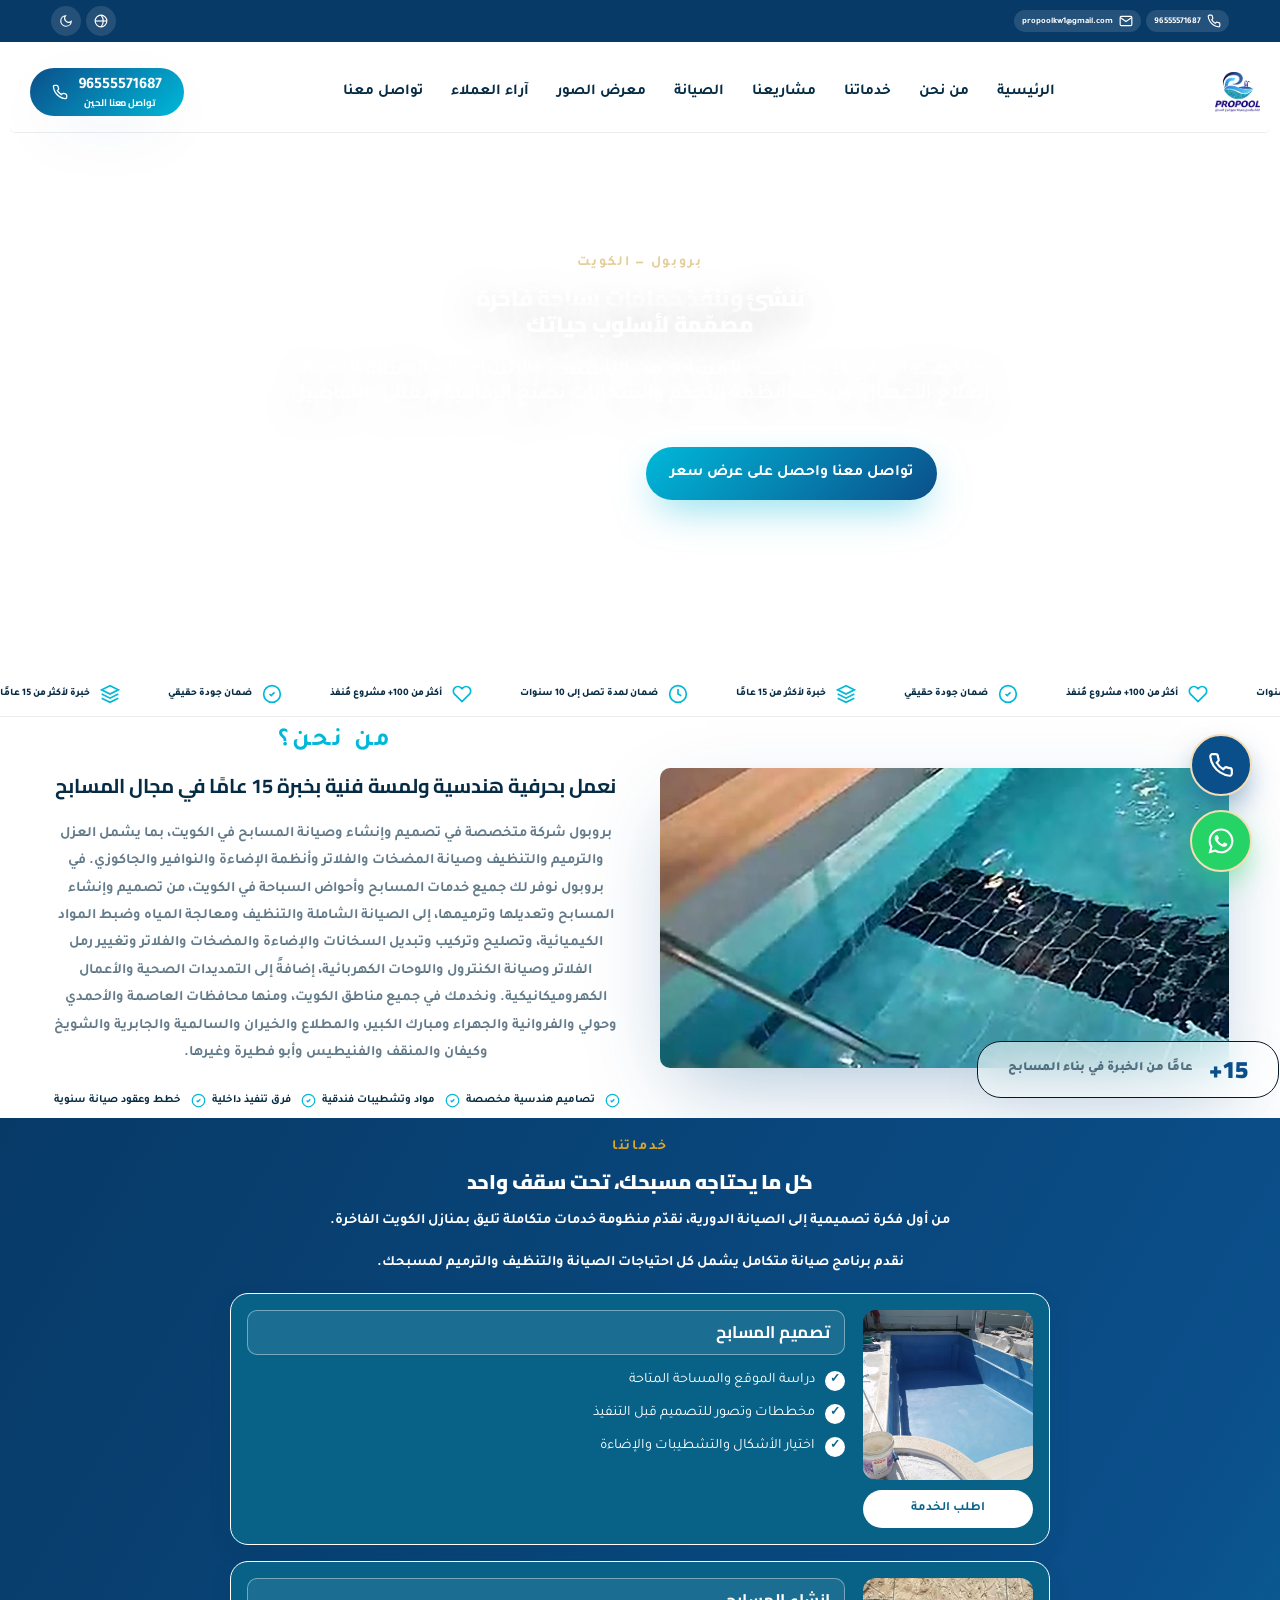
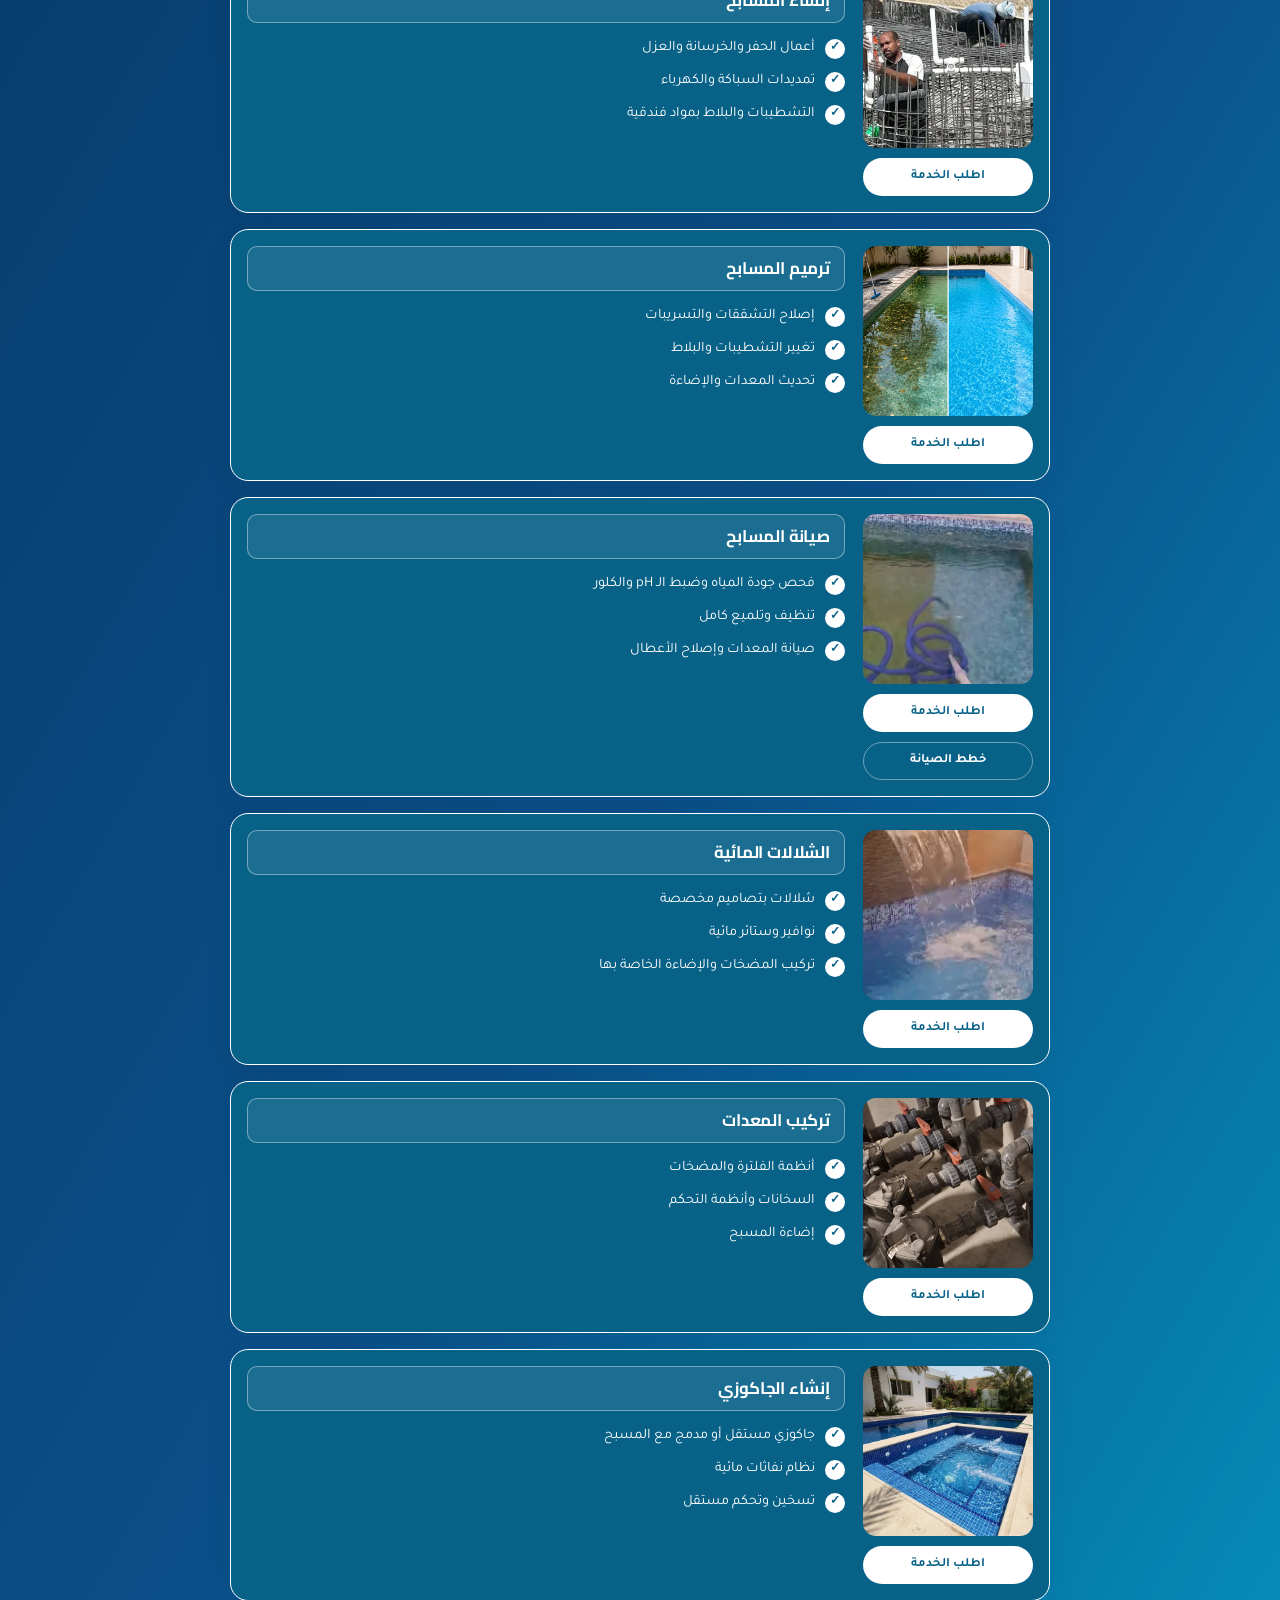
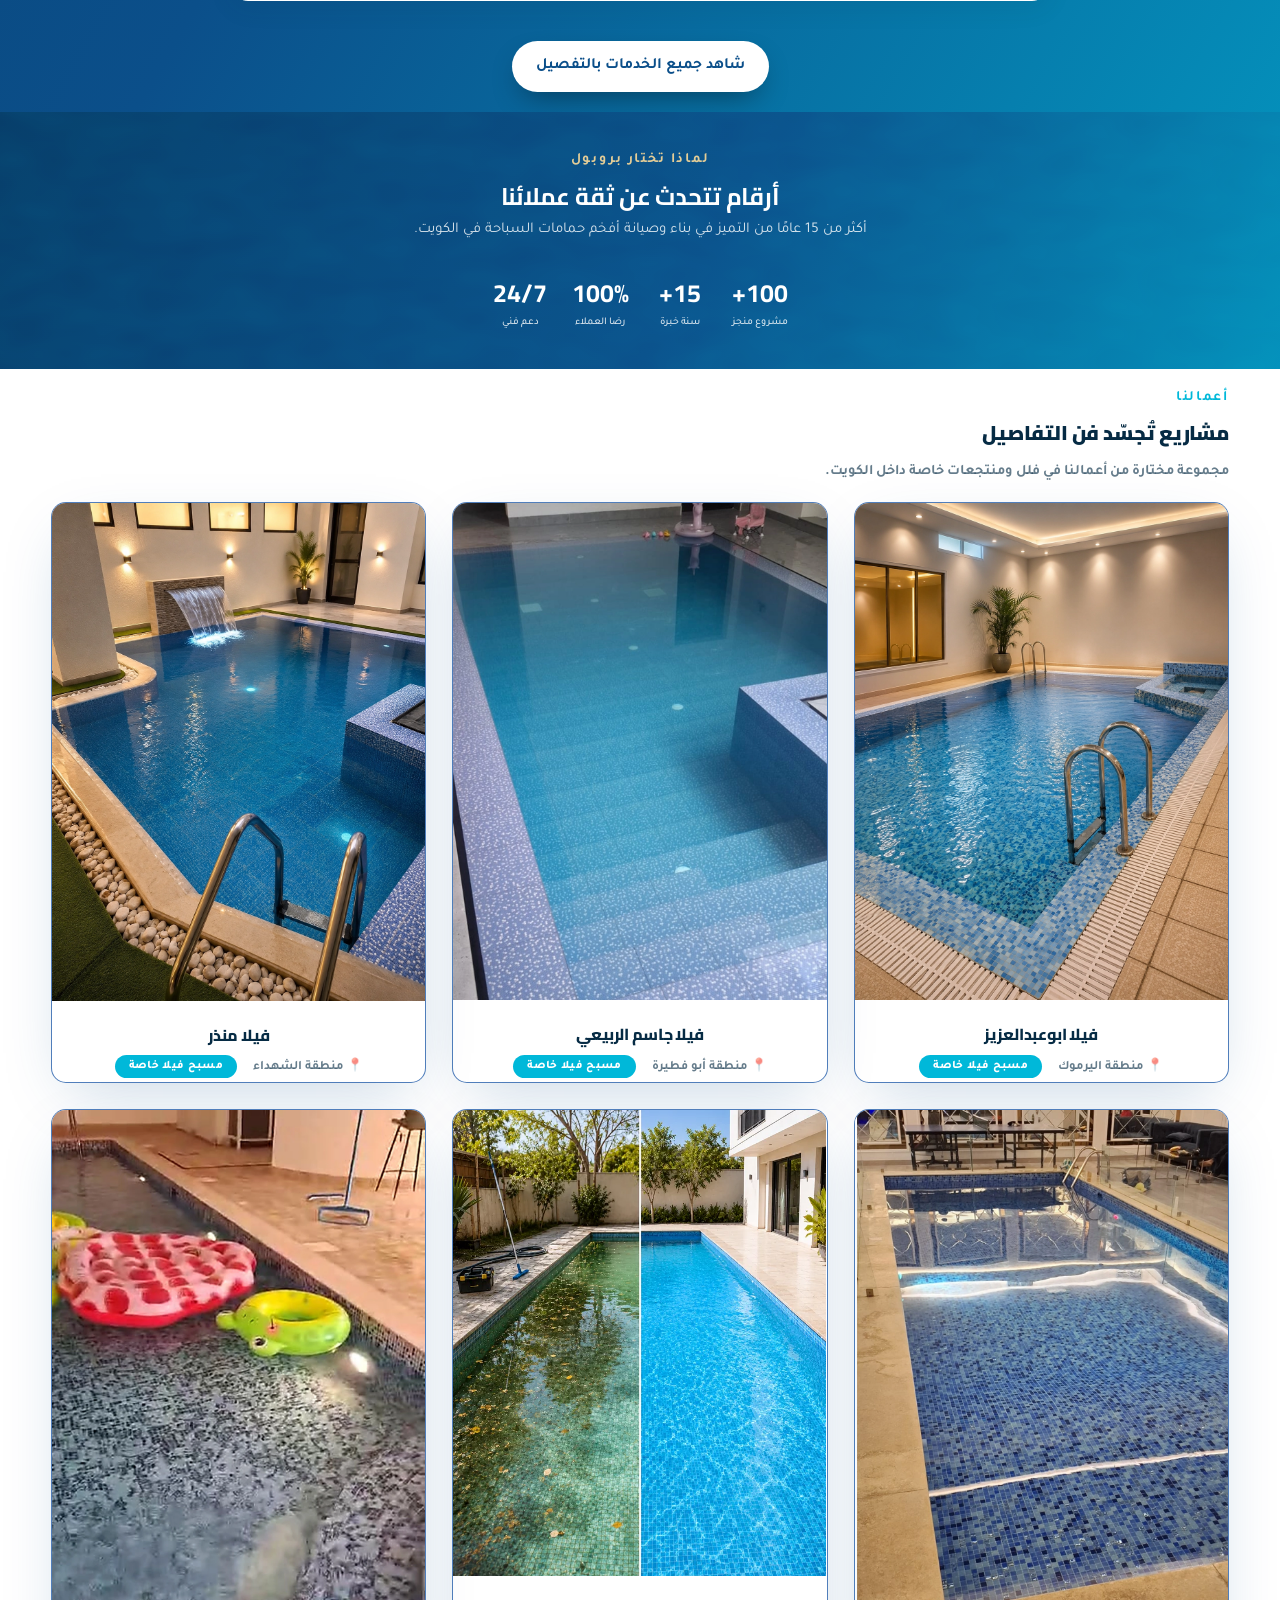
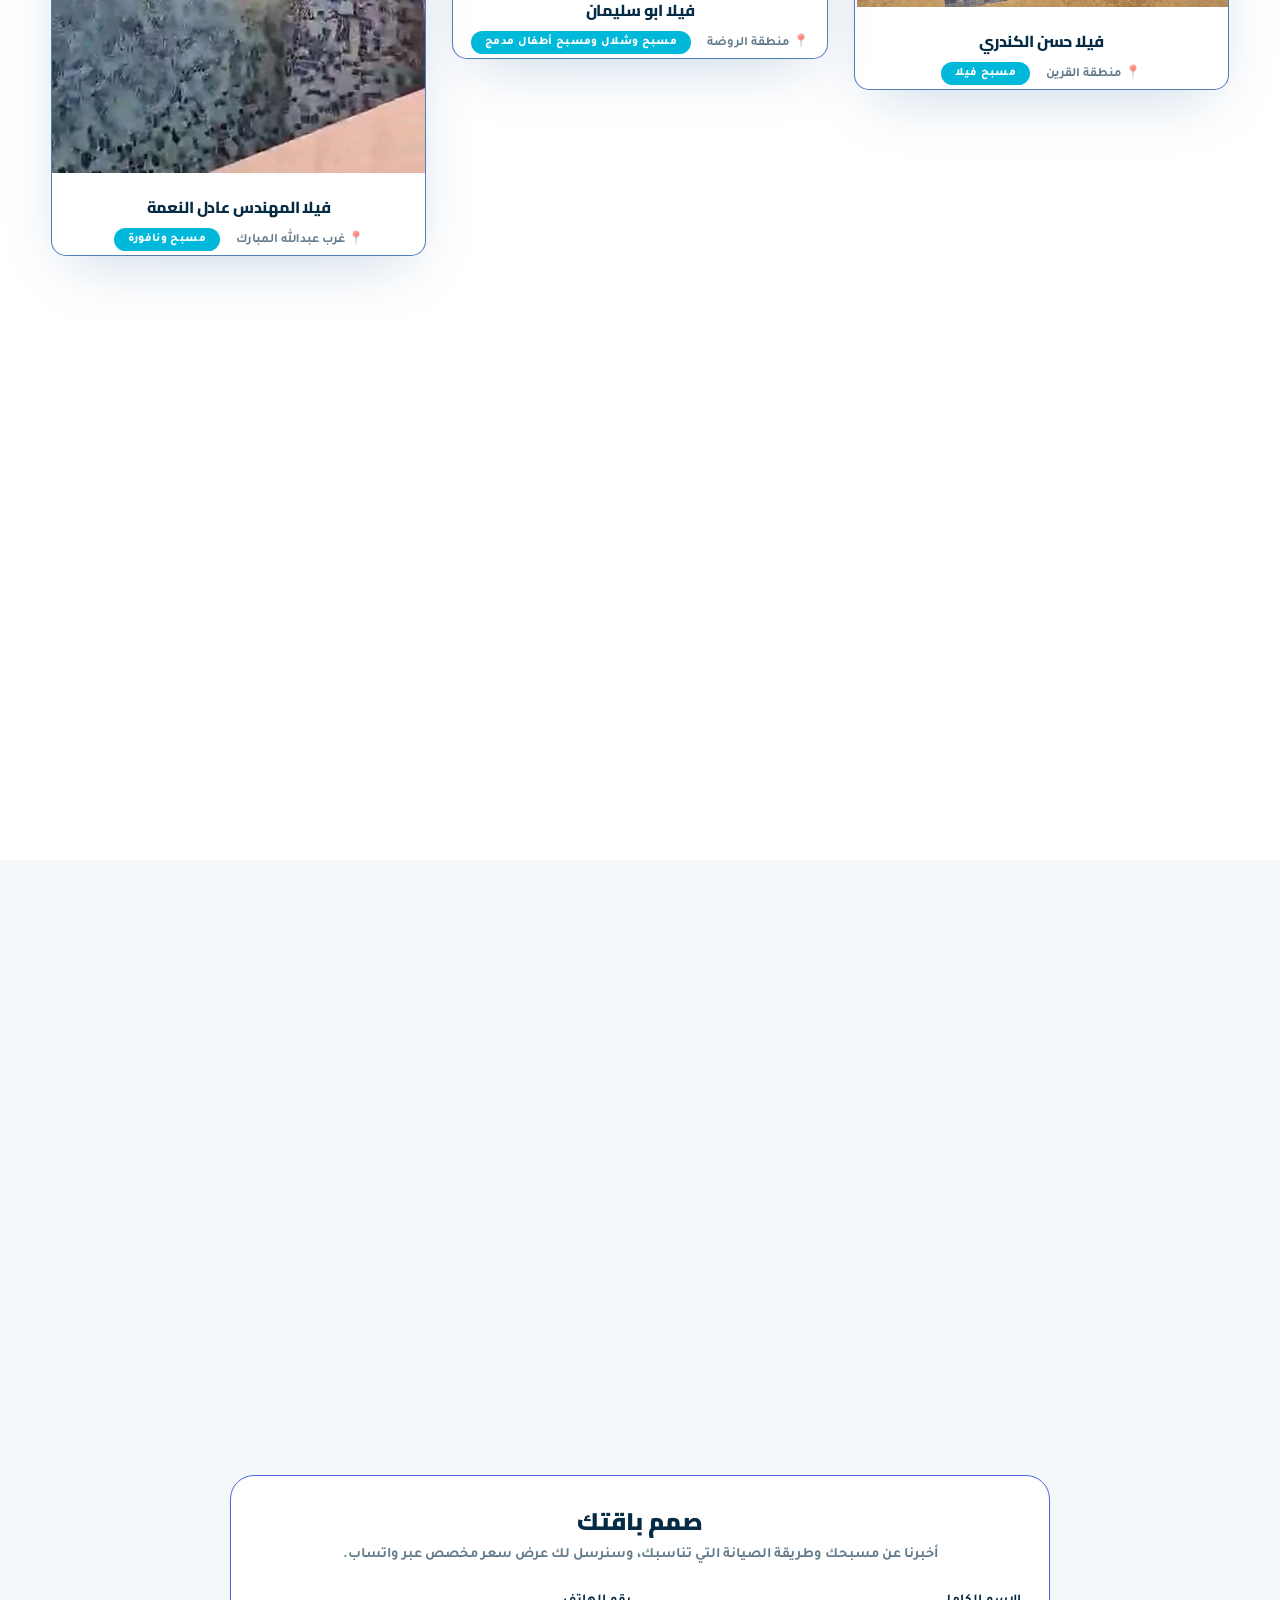
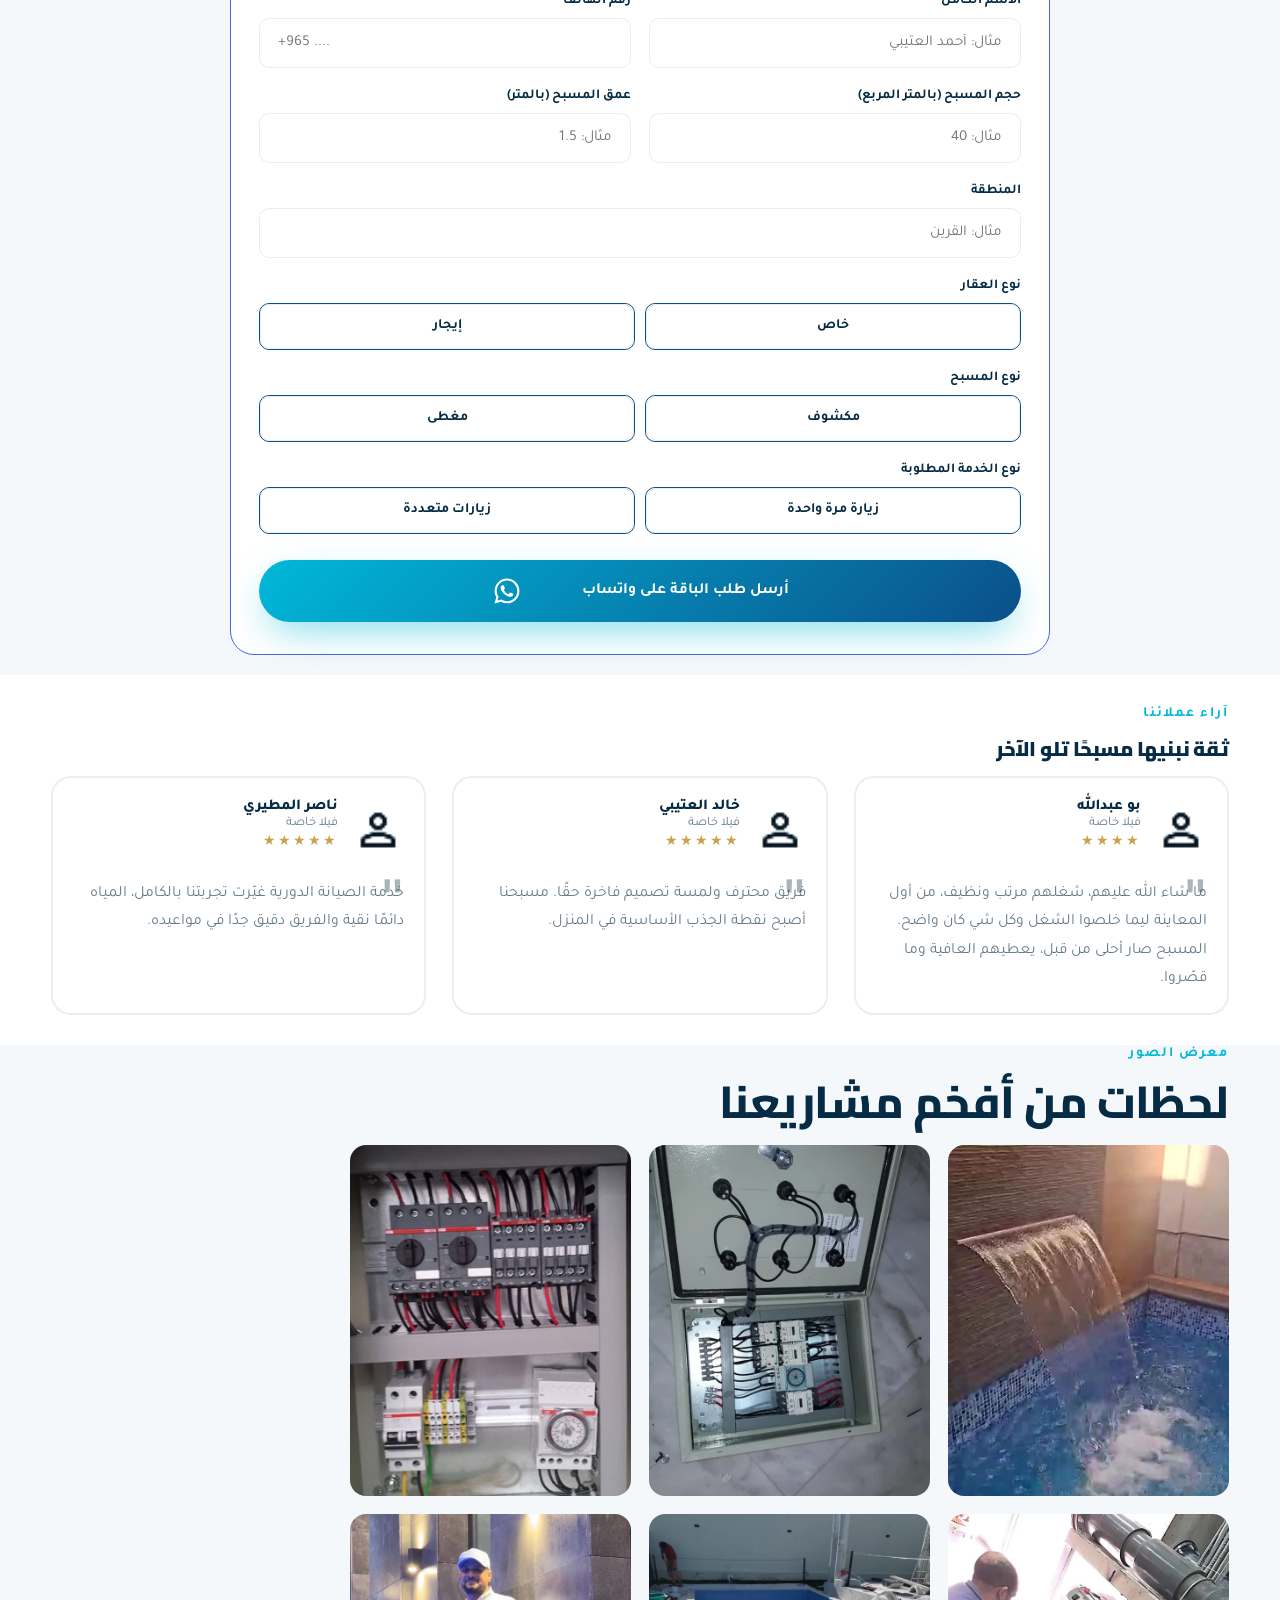
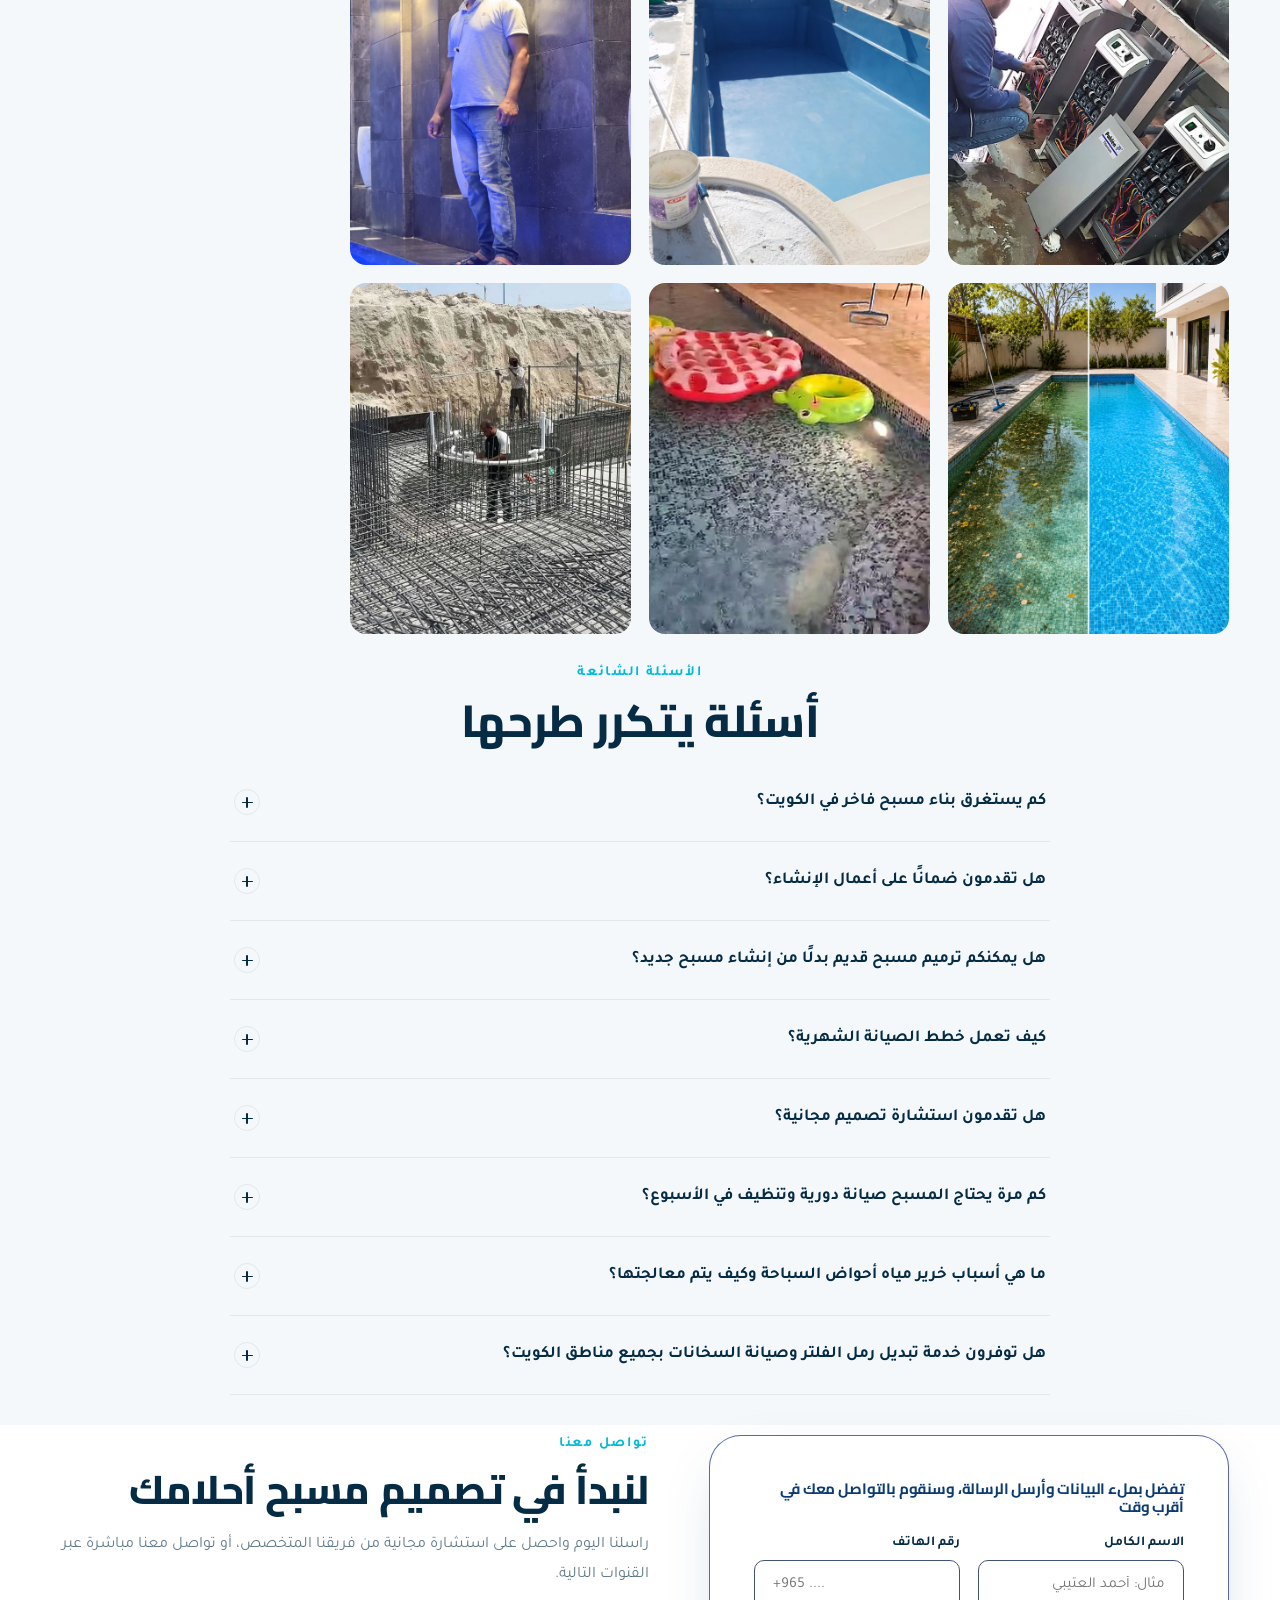
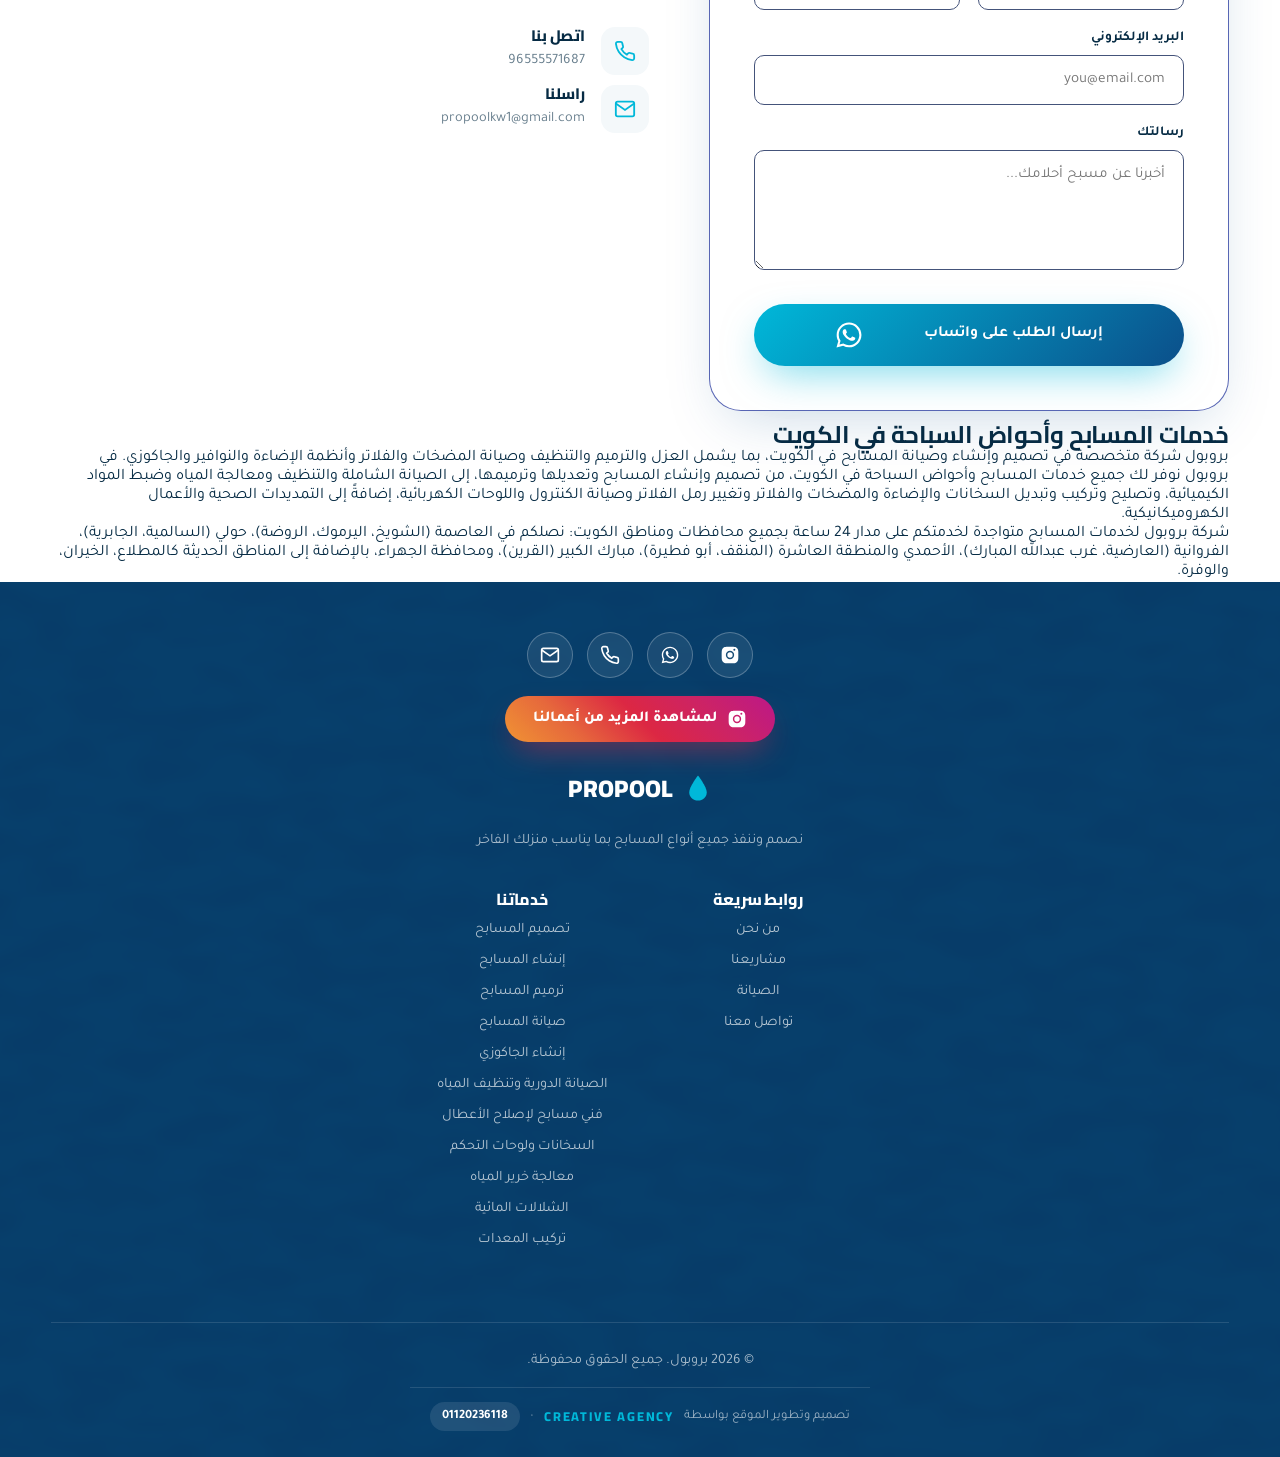
==== commit 4dc187ff: "Add files via upload" ====
--- a/index.html
+++ b/index.html
@@ -4,7 +4,7 @@
 <meta charset="UTF-8">
 <meta name="viewport" content="width=device-width, initial-scale=1.0">
 <title>بروبول | PROPOOl -إنشاء وصيانه حمامات سباحه الكويت</title>
-<meta name="description" content="شركة إنشاء وصيانة حمامات سباحة في الكويت: تصميم وبناء مسابح خرسانية وصيانة دورية وعقود سنوية، تصليح مضخات وفلاتر وتسريب، وفحص أحواض السباحة. اتصل 55571687.">
+<meta name="description" content="بروبول، شركة مسابح في الكويت: تصميم وإنشاء وترميم، صيانة دورية وتنظيف المياه، وتصليح المضخات والفلاتر والتسريب في كل المحافظات. اتصل 55571687.">
 <meta name="author" content="بروبول-PROPOOL">
 <meta name="robots" content="index, follow, max-image-preview:large, max-snippet:-1, max-video-preview:-1">
 <link rel="canonical" href="https://propool-kw.com/">
@@ -14,7 +14,7 @@
 <meta property="og:type" content="website">
 <meta property="og:site_name" content="بروبول-PROPOOL">
 <meta property="og:title" content="بروبول | PROPOOl -إنشاء وصيانه حمامات سباحه الكويت ">
-<meta property="og:description" content="شركة إنشاء وصيانة حمامات سباحة في الكويت: تصميم وبناء مسابح خرسانية وصيانة دورية وعقود سنوية، تصليح مضخات وفلاتر وتسريب، وفحص أحواض السباحة. اتصل 55571687. ">
+<meta property="og:description" content="بروبول، شركة مسابح في الكويت: تصميم وإنشاء وترميم، صيانة دورية وتنظيف المياه، وتصليح المضخات والفلاتر والتسريب في كل المحافظات. اتصل 55571687.">
 <meta property="og:locale" content="ar_KW">
 <meta property="og:url" content="https://propool-kw.com/">
 <meta property="og:image" content="https://propool-kw.com/image/%D8%AD%D8%B3%D9%86%20%D8%A7%D9%84%D9%83%D9%86%D8%AF%D8%B1%D9%8A.webp">
@@ -694,9 +694,8 @@
     <div class="about-text reveal">
       <div class="eyebrow" data-ar="من نحن؟" data-en="ABOUT US">من نحن؟</div>
       <h2 data-ar="نعمل بحرفية هندسية ولمسة فنية بخبرة 15 عامًا في مجال المسابح" data-en="Engineering craftsmanship with an artistic touch and 15 years of experience in pools">نعمل بحرفية هندسية ولمسة فنية بخبرة 15 عامًا في مجال المسابح</h2>
-      <p data-ar="بروبول شركة متخصصة في تصميم وإنشاء وصيانة المسابح في الكويت، بما يشمل العزل والترميم والتنظيف وصيانة المضخات والفلاتر وأنظمة الإضاءة والنوافير والجاكوزي." data-en="PROPOOL is a specialist company in designing, building and maintaining swimming pools in Kuwait, including waterproofing, renovation, cleaning, and maintenance of pumps, filters, lighting systems, fountains and jacuzzis.">بروبول شركة متخصصة في تصميم وإنشاء وصيانة المسابح في الكويت، بما يشمل العزل والترميم والتنظيف وصيانة المضخات والفلاتر وأنظمة الإضاءة والنوافير والجاكوزي.</p>
-<p data-ar="في بروبول نوفر لك جميع خدمات المسابح وأحواض السباحة في الكويت، من تصميم وإنشاء المسابح وتعديلها وترميمها، إلى الصيانة الشاملة والتنظيف ومعالجة المياه وضبط المواد الكيميائية، وتصليح وتركيب وتبديل السخانات والإضاءة والمضخات والفلاتر وتغيير رمل الفلاتر وصيانة الكنترول واللوحات الكهربائية، إضافةً إلى التمديدات الصحية والأعمال الكهروميكانيكية. ونخدمك في جميع مناطق الكويت، ومنها محافظات العاصمة والأحمدي وحولي والفروانية والجهراء ومبارك الكبير، والمطلاع والخيران والسالمية والجابرية والشويخ وكيفان والمنقف والفنيطيس وأبو فطيرة وغيرها." data-en="At PROPOOL we provide all swimming pool services in Kuwait, from designing, building, modifying and renovating pools to comprehensive maintenance, cleaning, water treatment and chemical balancing, plus repairing, installing and replacing heaters, lighting, pumps and filters, changing filter sand, servicing pool controls and electrical panels, along with plumbing and electromechanical works. We serve all areas of Kuwait, including the Capital, Ahmadi, Hawalli, Farwaniya, Jahra and Mubarak Al-Kabeer governorates, as well as Mutla'a, Khairan, Salmiya, Jabriya, Shuwaikh, Kaifan, Mangaf, Fnaitees and Abu Fatira, and more.">في بروبول نوفر لك جميع خدمات المسابح وأحواض السباحة في الكويت، من تصميم وإنشاء المسابح وتعديلها وترميمها، إلى الصيانة الشاملة والتنظيف ومعالجة المياه وضبط المواد الكيميائية، وتصليح وتركيب وتبديل السخانات والإضاءة والمضخات والفلاتر وتغيير رمل الفلاتر وصيانة الكنترول واللوحات الكهربائية، إضافةً إلى التمديدات الصحية والأعمال الكهروميكانيكية. ونخدمك في جميع مناطق الكويت، ومنها محافظات العاصمة والأحمدي وحولي والفروانية والجهراء ومبارك الكبير، والمطلاع والخيران والسالمية والجابرية والشويخ وكيفان والمنقف والفنيطيس وأبو فطيرة وغيرها.</p>
-      <ul class="about-list">
+<p data-ar="بروبول شركة متخصصة في تصميم وإنشاء وصيانة المسابح في الكويت، بما يشمل العزل والترميم والتنظيف وصيانة المضخات والفلاتر وأنظمة الإضاءة والنوافير والجاكوزي. في بروبول نوفر لك جميع خدمات المسابح وأحواض السباحة في الكويت، من تصميم وإنشاء المسابح وتعديلها وترميمها، إلى الصيانة الشاملة والتنظيف ومعالجة المياه وضبط المواد الكيميائية، وتصليح وتركيب وتبديل السخانات والإضاءة والمضخات والفلاتر وتغيير رمل الفلاتر وصيانة الكنترول واللوحات الكهربائية، إضافةً إلى التمديدات الصحية والأعمال الكهروميكانيكية. ونخدمك في جميع مناطق الكويت، ومنها محافظات العاصمة والأحمدي وحولي والفروانية والجهراء ومبارك الكبير، والمطلاع والخيران والسالمية والجابرية والشويخ وكيفان والمنقف والفنيطيس وأبو فطيرة وغيرها."
+   data-en="PROPOOL is a company specialized in designing, building and maintaining swimming pools in Kuwait, including waterproofing, renovation, cleaning, and the maintenance of pumps, filters, lighting systems, fountains and jacuzzis. At PROPOOL we provide all swimming pool services in Kuwait, from designing, building, modifying and renovating pools, to full maintenance, cleaning, water treatment and chemical balancing, as well as repairing, installing and replacing heaters, lighting, pumps and filters, changing filter sand, and servicing controls and electrical panels, in addition to plumbing works and electromechanical works. We serve all areas of Kuwait, including the Capital, Ahmadi, Hawalli, Farwaniya, Jahra and Mubarak Al-Kabeer governorates, as well as Mutlaa, Khairan, Salmiya, Jabriya, Shuwaikh, Kaifan, Mangaf, Fnaitees, Abu Fteira and more.">بروبول شركة متخصصة في تصميم وإنشاء وصيانة المسابح في الكويت، بما يشمل العزل والترميم والتنظيف وصيانة المضخات والفلاتر وأنظمة الإضاءة والنوافير والجاكوزي. في بروبول نوفر لك جميع خدمات المسابح وأحواض السباحة في الكويت، من تصميم وإنشاء المسابح وتعديلها وترميمها، إلى الصيانة الشاملة والتنظيف ومعالجة المياه وضبط المواد الكيميائية، وتصليح وتركيب وتبديل السخانات والإضاءة والمضخات والفلاتر وتغيير رمل الفلاتر وصيانة الكنترول واللوحات الكهربائية، إضافةً إلى التمديدات الصحية والأعمال الكهروميكانيكية. ونخدمك في جميع مناطق الكويت، ومنها محافظات العاصمة والأحمدي وحولي والفروانية والجهراء ومبارك الكبير، والمطلاع والخيران والسالمية والجابرية والشويخ وكيفان والمنقف والفنيطيس وأبو فطيرة وغيرها.</p>      <ul class="about-list">
         <li><svg viewBox="0 0 24 24" fill="none" stroke="currentColor" stroke-width="2"><path d="m9 12 2 2 4-4"/><circle cx="12" cy="12" r="10"/></svg><span data-ar="تصاميم هندسية مخصصة" data-en="Custom engineered designs">تصاميم هندسية مخصصة</span></li>
         <li><svg viewBox="0 0 24 24" fill="none" stroke="currentColor" stroke-width="2"><path d="m9 12 2 2 4-4"/><circle cx="12" cy="12" r="10"/></svg><span data-ar="مواد وتشطيبات فندقية" data-en="Hotel-grade materials & finishing">مواد وتشطيبات فندقية</span></li>
         <li><svg viewBox="0 0 24 24" fill="none" stroke="currentColor" stroke-width="2"><path d="m9 12 2 2 4-4"/><circle cx="12" cy="12" r="10"/></svg><span data-ar="فرق تنفيذ داخلية" data-en="In-house execution teams">فرق تنفيذ داخلية</span></li>
@@ -712,6 +711,7 @@
       <div class="eyebrow" data-ar="خدماتنا" data-en="OUR SERVICES">خدماتنا</div>
       <h2 data-ar="كل ما يحتاجه مسبحك، تحت سقف واحد" data-en="Everything your pool needs, under one roof">كل ما يحتاجه مسبحك، تحت سقف واحد</h2>
       <p data-ar="من أول فكرة تصميمية إلى الصيانة الدورية، نقدّم منظومة خدمات متكاملة تليق بمنازل الكويت الفاخرة." data-en="From the first design idea to routine maintenance, we offer a complete range of services worthy of Kuwait's luxury homes.">من أول فكرة تصميمية إلى الصيانة الدورية، نقدّم منظومة خدمات متكاملة تليق بمنازل الكويت الفاخرة.</p>
+      <p data-ar="نقدم برنامج صيانة متكامل يشمل كل احتياجات الصيانة والتنظيف والترميم لمسبحك." data-en="We offer a complete maintenance program covering all your pool's maintenance, cleaning and renovation needs.">نقدم برنامج صيانة متكامل يشمل كل احتياجات الصيانة والتنظيف والترميم لمسبحك.</p>
     </div>
 
     <div class="svc-list">
@@ -797,7 +797,6 @@
           </ul>
         </div>
       </article>
-
       <article class="svc-item reveal">
         <div class="svc-media">
           <div class="svc-image">
@@ -814,7 +813,6 @@
           </ul>
         </div>
       </article>
-
       <article class="svc-item reveal">
         <div class="svc-media">
           <div class="svc-image">
@@ -838,7 +836,8 @@
       </a>
     </div>
   </div>
-</section><!-- STATS -->
+</section>
+<!-- STATS -->
 <section class="stats">
   <div class="caustics"></div>
   <div class="container">
@@ -924,7 +923,7 @@
     <div class="project-overlay">
       <h3 data-ar="فيلا المهندس عادل النعمة" data-en="Eng. Adel Al-Naama Villa">فيلا المهندس عادل النعمة</h3>
       <div class="project-meta">
-        <span data-ar="📍 منطقة غرب عبدالله المبارك" data-en="📍 West Abdullah Al-Mubarak Area">📍 منطقة غرب عبدالله المبارك</span>
+        <span data-ar="📍  غرب عبدالله المبارك" data-en="📍 West Abdullah Al-Mubarak ">📍  غرب عبدالله المبارك</span>
         <span class="project-tag" data-ar="مسبح ونافورة" data-en="Pool & Fountain">مسبح ونافورة</span>
       </div>
     </div>
@@ -985,7 +984,7 @@
 <!-- Starter -->
 <div class="price-card reveal">
   <div class="price-name" data-ar="ستارتر" data-en="Starter">ستارتر</div>
-  <div class="price-desc" style="margin-left: 80px;"><span data-ar="زيارة واحدة شهريًا" data-en="One visit per month">زيارة واحدة شهريًا</span></div>
+  <div class="price-desc" style="margin-left: 160px;"><span data-ar="زيارة واحدة شهريًا" data-en="One visit per month">زيارة واحدة شهريًا</span></div>
   <div class="price-row">
     <span class="price-from" data-ar="تبدأ من" data-en="Starting from">تبدأ من</span>
     <span class="price-amount">10 <span data-ar="دينار كويتي" data-en="KWD">دينار كويتي</span></span>
@@ -1003,7 +1002,7 @@
 <!-- Basic -->
 <div class="price-card reveal">
   <div class="price-name" data-ar="أساسية" data-en="Basic">أساسية</div>
-  <div class="price-desc"><span data-ar="4 زيارات شهريًا - (زيارة واحدة أسبوعيًا)" data-en="4 visits per month (one visit per week)">4 زيارات شهريًا - (زيارة واحدة أسبوعيًا)</span></div>
+  <div class="price-desc" style="margin-left: 70px;"><span data-ar="4 زيارات شهريًا - (زيارة واحدة أسبوعيًا)" data-en="4 visits per month (one visit per week)">4 زيارات شهريًا - (زيارة واحدة أسبوعيًا)</span></div>
   <div class="price-row">
     <span class="price-from" data-ar="تبدأ من" data-en="Starting from">تبدأ من</span>
     <span class="price-amount">25 <span data-ar="دينار كويتي" data-en="KWD">دينار كويتي</span></span>
@@ -1022,7 +1021,7 @@
 <div class="price-card reveal featured">
   <div class="price-badge" data-ar="الأكثر طلبًا" data-en="Most Popular">الأكثر طلبًا</div>
   <div class="price-name" data-ar="احترافية" data-en="Professional">احترافية</div>
-  <div class="price-desc"><span data-ar="8 زيارات شهريًا - (زيارتان أسبوعيًا)" data-en="8 visits per month (two visits per week)">8 زيارات شهريًا - (زيارتان أسبوعيًا)</span></div>
+  <div class="price-desc" style="border: 1px solid white; margin-left: 95px;"><span data-ar="8 زيارات شهريًا - (زيارتان أسبوعيًا)" data-en="8 visits per month (two visits per week)">8 زيارات شهريًا - (زيارتان أسبوعيًا)</span></div>
   <div class="price-row">
     <span class="price-from" data-ar="تبدأ من" data-en="Starting from">تبدأ من</span>
     <span class="price-amount">45 <span data-ar="دينار كويتي" data-en="KWD">دينار كويتي</span></span>
@@ -1035,12 +1034,12 @@
     <li><svg viewBox="0 0 24 24" fill="none" stroke="currentColor" stroke-width="1.8" stroke-linecap="round" stroke-linejoin="round"><path d="m9 12 2 2 4-4"/></svg><span data-ar="إضافة الكيماويات والكلور وضبط الـ pH" data-en="Chemicals, chlorine & pH balancing included">إضافة الكيماويات والكلور وضبط الـ pH</span></li>
     <li><svg viewBox="0 0 24 24" fill="none" stroke="currentColor" stroke-width="1.8" stroke-linecap="round" stroke-linejoin="round"><path d="m9 12 2 2 4-4"/></svg><span data-ar="تقرير مفصل عن حالة المسبح والمعدات" data-en="Detailed report on the pool and equipment condition">تقرير مفصل عن حالة المسبح والمعدات</span></li>
   </ul>
-  <a href="#contact" class="btn btn-ghost price-cta" data-ripple><span data-ar="اختر هذه الخطة" data-en="Choose This Plan">اختر هذه الخطة</span></a>
+  <a href="#contact" class="btn btn-ghost price-cta" data-ripple style="border: 1px solid white;"><span data-ar="اختر هذه الخطة" data-en="Choose This Plan">اختر هذه الخطة</span></a>
 </div>
 <!-- Premium -->
 <div class="price-card reveal Premium">
   <div class="price-name" data-ar="بريميوم" data-en="Premium">بريميوم</div>
-  <div class="price-desc" style="padding: 7px; margin-left:0px;"><span data-ar="زيارات غير محدودة" data-en="Unlimited visits">زيارات غير محدودة</span></div>
+  <div class="price-desc" style=" margin-left:160px;"><span data-ar="زيارات غير محدودة" data-en="Unlimited visits">زيارات غير محدودة</span></div>
   <div class="price-row">
     <span class="price-from" data-ar="تبدأ من" data-en="Starting from">تبدأ من</span>
     <span class="price-amount">75 <span data-ar="دينار كويتي" data-en="KWD">دينار كويتي</span></span>
@@ -1197,8 +1196,41 @@
       <div class="eyebrow" data-ar="الأسئلة الشائعة" data-en="FAQ">الأسئلة الشائعة</div>
       <h2 data-ar="أسئلة يتكرر طرحها" data-en="Frequently asked questions">أسئلة يتكرر طرحها</h2>
     </div>
-    <div class="faq-list" id="faqList"></div>
-  </div>
+<div class="faq-list" id="faqList">
+  <div class="faq-item reveal">
+    <div class="faq-q"><span data-ar="كم يستغرق بناء مسبح فاخر في الكويت؟" data-en="How long does it take to build a luxury pool in Kuwait?">كم يستغرق بناء مسبح فاخر في الكويت؟</span><div class="plus"></div></div>
+    <div class="faq-a"><p data-ar="تتراوح المدة عادة بين 6 إلى 10 أسابيع حسب حجم المسبح والتشطيبات المطلوبة والظروف الجوية." data-en="It typically takes 6 to 10 weeks depending on pool size, finishing requirements and weather conditions.">تتراوح المدة عادة بين 6 إلى 10 أسابيع حسب حجم المسبح والتشطيبات المطلوبة والظروف الجوية.</p></div>
+  </div>
+  <div class="faq-item reveal">
+    <div class="faq-q"><span data-ar="هل تقدمون ضمانًا على أعمال الإنشاء؟" data-en="Do you offer a warranty on construction work?">هل تقدمون ضمانًا على أعمال الإنشاء؟</span><div class="plus"></div></div>
+    <div class="faq-a"><p data-ar="نعم، نقدم ضمانًا شاملًا يغطي الهيكل الإنشائي والعزل والمعدات لمدة تصل إلى 10 سنوات." data-en="Yes, we offer a comprehensive warranty covering structure, waterproofing and equipment for up to 10 years.">نعم، نقدم ضمانًا شاملًا يغطي الهيكل الإنشائي والعزل والمعدات لمدة تصل إلى 10 سنوات.</p></div>
+  </div>
+  <div class="faq-item reveal">
+    <div class="faq-q"><span data-ar="هل يمكنكم ترميم مسبح قديم بدلًا من إنشاء مسبح جديد؟" data-en="Can you renovate an old pool instead of building a new one?">هل يمكنكم ترميم مسبح قديم بدلًا من إنشاء مسبح جديد؟</span><div class="plus"></div></div>
+    <div class="faq-a"><p data-ar="بالتأكيد، لدينا فريق متخصص في ترميم المسابح القديمة وتحديث التشطيبات والأنظمة بالكامل." data-en="Absolutely, we have a dedicated team specialized in renovating old pools and fully upgrading finishes and systems.">بالتأكيد، لدينا فريق متخصص في ترميم المسابح القديمة وتحديث التشطيبات والأنظمة بالكامل.</p></div>
+  </div>
+  <div class="faq-item reveal">
+    <div class="faq-q"><span data-ar="كيف تعمل خطط الصيانة الشهرية؟" data-en="How do the monthly maintenance plans work?">كيف تعمل خطط الصيانة الشهرية؟</span><div class="plus"></div></div>
+    <div class="faq-a"><p data-ar="نقوم بزيارات دورية حسب الخطة المختارة تشمل فحص المياه، التنظيف، وصيانة المعدات مع تقرير دوري." data-en="We conduct scheduled visits per your chosen plan, including water testing, cleaning and equipment maintenance with regular reporting.">نقوم بزيارات دورية حسب الخطة المختارة تشمل فحص المياه، التنظيف، وصيانة المعدات مع تقرير دوري.</p></div>
+  </div>
+  <div class="faq-item reveal">
+    <div class="faq-q"><span data-ar="هل تقدمون استشارة تصميم مجانية؟" data-en="Do you offer a free design consultation?">هل تقدمون استشارة تصميم مجانية؟</span><div class="plus"></div></div>
+    <div class="faq-a"><p data-ar="نعم، نوفر استشارة أولية مجانية لفهم احتياجاتك وتقديم مقترح تصميم مبدئي." data-en="Yes, we provide a free initial consultation to understand your needs and present an initial design proposal.">نعم، نوفر استشارة أولية مجانية لفهم احتياجاتك وتقديم مقترح تصميم مبدئي.</p></div>
+  </div>
+  <!-- ===== أسئلة الصيانة (من طلب العميل) ===== -->
+  <div class="faq-item reveal">
+    <div class="faq-q"><span data-ar="كم مرة يحتاج المسبح صيانة دورية وتنظيف في الأسبوع؟" data-en="How many times a week does a pool need routine maintenance and cleaning?">كم مرة يحتاج المسبح صيانة دورية وتنظيف في الأسبوع؟</span><div class="plus"></div></div>
+    <div class="faq-a"><p data-ar="الأفضل زيارة واحدة أسبوعيًا كحد أدنى للحفاظ على نقاء المياه وسلامة المعدات، وتزيد إلى زيارتين أسبوعيًا في الصيف أو عند كثرة الاستخدام أو في المسابح المكشوفة المعرضة للغبار. نحدد لك العدد الأنسب بعد معرفة مساحة المسبح وعمقه، ولدينا خطط شهرية تبدأ من زيارة واحدة شهريًا وحتى زيارات غير محدودة." data-en="We recommend at least one visit per week to keep the water clear and the equipment safe, increasing to two visits per week in summer, with heavy use, or for open pools exposed to dust. We set the right number after learning your pool's size and depth, and our monthly plans range from one visit per month up to unlimited visits.">الأفضل زيارة واحدة أسبوعيًا كحد أدنى للحفاظ على نقاء المياه وسلامة المعدات، وتزيد إلى زيارتين أسبوعيًا في الصيف أو عند كثرة الاستخدام أو في المسابح المكشوفة المعرضة للغبار. نحدد لك العدد الأنسب بعد معرفة مساحة المسبح وعمقه، ولدينا خطط شهرية تبدأ من زيارة واحدة شهريًا وحتى زيارات غير محدودة.</p></div>
+  </div>
+  <div class="faq-item reveal">
+    <div class="faq-q"><span data-ar="ما هي أسباب خرير مياه أحواض السباحة وكيف يتم معالجتها؟" data-en="What causes pool water leaks and how are they treated?">ما هي أسباب خرير مياه أحواض السباحة وكيف يتم معالجتها؟</span><div class="plus"></div></div>
+    <div class="faq-a"><p data-ar="من أبرز الأسباب تشققات الخرسانة، وتلف العزل المائي، وانفصال البلاط أو فواصل التمدد، وتسرب البايبات والمحابس، وضعف تثبيت الإسكيمر والإضاءة ومخارج الدفع. نبدأ بالفحص وتحديد مكان التسريب، ثم نعالجه حسب السبب بإصلاح التشققات وإعادة العزل وتبديل السيراميك التالف وإصلاح التمديدات." data-en="Common causes include concrete cracks, failed waterproofing, loose tiles or expansion joints, leaking pipes and valves, and poorly sealed skimmers, lights and return jets. We start by inspecting and locating the leak, then fix it according to the cause: repairing cracks, re-waterproofing, replacing damaged tiles, or repairing the piping.">من أبرز الأسباب تشققات الخرسانة، وتلف العزل المائي، وانفصال البلاط أو فواصل التمدد، وتسرب البايبات والمحابس، وضعف تثبيت الإسكيمر والإضاءة ومخارج الدفع. نبدأ بالفحص وتحديد مكان التسريب، ثم نعالجه حسب السبب بإصلاح التشققات وإعادة العزل وتبديل السيراميك التالف وإصلاح التمديدات.</p></div>
+  </div>
+  <div class="faq-item reveal">
+    <div class="faq-q"><span data-ar="هل توفرون خدمة تبديل رمل الفلتر وصيانة السخانات بجميع مناطق الكويت؟" data-en="Do you provide filter sand replacement and heater maintenance in all areas of Kuwait?">هل توفرون خدمة تبديل رمل الفلتر وصيانة السخانات بجميع مناطق الكويت؟</span><div class="plus"></div></div>
+    <div class="faq-a"><p data-ar="نعم، نوفر تبديل رمل الفلتر وصيانة السخانات والمضخات ولوحات الكنترول في جميع محافظات ومناطق الكويت: العاصمة وحولي والفروانية والأحمدي والجهراء ومبارك الكبير، بما فيها المناطق الحديثة كالمطلاع والخيران والوفرة. تواصل معنا عبر واتساب لتحديد موعد الزيارة." data-en="Yes, we provide filter sand replacement and maintenance of heaters, pumps and control panels in all governorates and areas of Kuwait: Capital, Hawalli, Farwaniya, Ahmadi, Jahra and Mubarak Al-Kabeer, including newer areas such as Mutlaa, Khairan and Wafra. Contact us on WhatsApp to book a visit.">نعم، نوفر تبديل رمل الفلتر وصيانة السخانات والمضخات ولوحات الكنترول في جميع محافظات ومناطق الكويت: العاصمة وحولي والفروانية والأحمدي والجهراء ومبارك الكبير، بما فيها المناطق الحديثة كالمطلاع والخيران والوفرة. تواصل معنا عبر واتساب لتحديد موعد الزيارة.</p></div>
+  </div>
+</div>  </div>
 </section>
 <!-- CONTACT -->
 <section class="contact" id="contact">
@@ -1230,7 +1262,6 @@
         </button>
       </form>
     </div>
-
     <div class="contact-info reveal">
       <div class="eyebrow" data-ar="تواصل معنا" data-en="GET IN TOUCH">تواصل معنا</div>
       <h2 data-ar="لنبدأ في تصميم مسبح أحلامك" data-en="Let's start designing your dream pool">لنبدأ في تصميم مسبح أحلامك</h2>
@@ -1246,14 +1277,22 @@
     </div>
   </div>
 </section>
+<section class="svc-about" id="coverage" aria-labelledby="coverageTitle">
+  <div class="container">
+    <div class="svc-about-inner">
+      <h2 id="coverageTitle" data-ar="خدمات المسابح وأحواض السباحة في الكويت" data-en="Swimming Pool Services Across Kuwait">خدمات المسابح وأحواض السباحة في الكويت</h2>
+      <p data-ar="بروبول شركة متخصصة في تصميم وإنشاء وصيانة المسابح في الكويت، بما يشمل العزل والترميم والتنظيف وصيانة المضخات والفلاتر وأنظمة الإضاءة والنوافير والجاكوزي. في بروبول نوفر لك جميع خدمات المسابح وأحواض السباحة في الكويت، من تصميم وإنشاء المسابح وتعديلها وترميمها، إلى الصيانة الشاملة والتنظيف ومعالجة المياه وضبط المواد الكيميائية، وتصليح وتركيب وتبديل السخانات والإضاءة والمضخات والفلاتر وتغيير رمل الفلاتر وصيانة الكنترول واللوحات الكهربائية، إضافةً إلى التمديدات الصحية والأعمال الكهروميكانيكية." data-en="PROPOOL is a company specialized in designing, building and maintaining swimming pools in Kuwait, including waterproofing, renovation, cleaning, and the maintenance of pumps, filters, lighting systems, fountains and jacuzzis. At PROPOOL we provide all swimming pool services in Kuwait, from designing, building, modifying and renovating pools, to full maintenance, cleaning, water treatment and chemical balancing, as well as repairing, installing and replacing heaters, lighting, pumps and filters, changing filter sand, and servicing controls and electrical panels, in addition to plumbing works and electromechanical works.">بروبول شركة متخصصة في تصميم وإنشاء وصيانة المسابح في الكويت، بما يشمل العزل والترميم والتنظيف وصيانة المضخات والفلاتر وأنظمة الإضاءة والنوافير والجاكوزي. في بروبول نوفر لك جميع خدمات المسابح وأحواض السباحة في الكويت، من تصميم وإنشاء المسابح وتعديلها وترميمها، إلى الصيانة الشاملة والتنظيف ومعالجة المياه وضبط المواد الكيميائية، وتصليح وتركيب وتبديل السخانات والإضاءة والمضخات والفلاتر وتغيير رمل الفلاتر وصيانة الكنترول واللوحات الكهربائية، إضافةً إلى التمديدات الصحية والأعمال الكهروميكانيكية.</p>
+<p data-ar="شركة بروبول لخدمات المسابح متواجدة لخدمتكم على مدار 24 ساعة بجميع محافظات ومناطق الكويت: نصلكم في العاصمة (الشويخ، اليرموك، الروضة)، حولي (السالمية، الجابرية)، الفروانية (العارضية، غرب عبدالله المبارك)، الأحمدي والمنطقة العاشرة (المنقف، أبو فطيرة)، مبارك الكبير (القرين)، ومحافظة الجهراء، بالإضافة إلى المناطق الحديثة كالمطلاع، الخيران، والوفرة."
+   data-en="PROPOOL pool services are available 24 hours a day across Kuwait's governorates and areas, including the Capital, Hawalli, Farwaniya, Ahmadi, Mubarak Al-Kabeer, and Jahra, as well as newer areas such as Al-Mutlaa, Al-Khairan, and Al-Wafra.">
+  شركة بروبول لخدمات المسابح متواجدة لخدمتكم على مدار 24 ساعة بجميع محافظات ومناطق الكويت: نصلكم في العاصمة (الشويخ، اليرموك، الروضة)، حولي (السالمية، الجابرية)، الفروانية (العارضية، غرب عبدالله المبارك)، الأحمدي والمنطقة العاشرة (المنقف، أبو فطيرة)، مبارك الكبير (القرين)، ومحافظة الجهراء، بالإضافة إلى المناطق الحديثة كالمطلاع، الخيران، والوفرة.
+</p>  </div>
+</section>
 <!-- FOOTER -->
 <footer>
   <div class="caustics" style="opacity:.08;"></div>
   <div class="container footer-grid">
-
     <!-- 1) السوشيال + CTA + اسم الشركة + الوصف -->
     <div class="footer-top">
-
       <div class="social-row">
         <a href="https://www.instagram.com/propool_kw/" target="_blank" rel="noopener" aria-label="إنستجرام">
           <svg viewBox="0 0 24 24" fill="currentColor"><path d="M12 2c2.7 0 3.05.01 4.12.06 1.06.05 1.79.22 2.43.47.66.26 1.22.6 1.77 1.15.55.55.9 1.11 1.15 1.77.25.64.42 1.37.47 2.43.05 1.07.06 1.42.06 4.12s-.01 3.05-.06 4.12c-.05 1.06-.22 1.79-.47 2.43a4.9 4.9 0 0 1-1.15 1.77 4.9 4.9 0 0 1-1.77 1.15c-.64.25-1.37.42-2.43.47-1.07.05-1.42.06-4.12.06s-3.05-.01-4.12-.06c-1.06-.05-1.79-.22-2.43-.47a4.9 4.9 0 0 1-1.77-1.15 4.9 4.9 0 0 1-1.15-1.77c-.25-.64-.42-1.37-.47-2.43C2.01 15.05 2 14.7 2 12s.01-3.05.06-4.12c.05-1.06.22-1.79.47-2.43.26-.66.6-1.22 1.15-1.77A4.9 4.9 0 0 1 5.45 2.53c.64-.25 1.37-.42 2.43-.47C8.95 2.01 9.3 2 12 2Zm0 5a5 5 0 1 0 0 10 5 5 0 0 0 0-10Zm0 8.2a3.2 3.2 0 1 1 0-6.4 3.2 3.2 0 0 1 0 6.4Zm5.2-8.4a1.2 1.2 0 1 0 0-2.4 1.2 1.2 0 0 0 0 2.4Z"/></svg>
@@ -1268,23 +1307,19 @@
           <svg viewBox="0 0 24 24" fill="none" stroke="currentColor" stroke-width="2"><path d="M22 6c0-1.1-.9-2-2-2H4a2 2 0 0 0-2 2v12a2 2 0 0 0 2 2h16a2 2 0 0 0 2-2V6Z"/><path d="m22 6-10 7L2 6"/></svg>
         </a>
       </div>
-
       <!-- CTA إنستجرام -->
       <a href="https://www.instagram.com/propool_kw/" target="_blank" rel="noopener" class="footer-cta" data-ripple>
         <svg viewBox="0 0 24 24" fill="currentColor"><path d="M12 2c2.7 0 3.05.01 4.12.06 1.06.05 1.79.22 2.43.47.66.26 1.22.6 1.77 1.15.55.55.9 1.11 1.15 1.77.25.64.42 1.37.47 2.43.05 1.07.06 1.42.06 4.12s-.01 3.05-.06 4.12c-.05 1.06-.22 1.79-.47 2.43a4.9 4.9 0 0 1-1.15 1.77 4.9 4.9 0 0 1-1.77 1.15c-.64.25-1.37.42-2.43.47-1.07.05-1.42.06-4.12.06s-3.05-.01-4.12-.06c-1.06-.05-1.79-.22-2.43-.47a4.9 4.9 0 0 1-1.77-1.15 4.9 4.9 0 0 1-1.15-1.77c-.25-.64-.42-1.37-.47-2.43C2.01 15.05 2 14.7 2 12s.01-3.05.06-4.12c.05-1.06.22-1.79.47-2.43.26-.66.6-1.22 1.15-1.77A4.9 4.9 0 0 1 5.45 2.53c.64-.25 1.37-.42 2.43-.47C8.95 2.01 9.3 2 12 2Zm0 5a5 5 0 1 0 0 10 5 5 0 0 0 0-10Zm0 8.2a3.2 3.2 0 1 1 0-6.4 3.2 3.2 0 0 1 0 6.4Zm5.2-8.4a1.2 1.2 0 1 0 0-2.4 1.2 1.2 0 0 0 0 2.4Z"/></svg>
         <span data-ar="لمشاهدة المزيد من أعمالنا" data-en="See more of our work">لمشاهدة المزيد من أعمالنا</span>
       </a>
-
       <!-- بروبول -->
       <div class="footer-brand">
         <svg viewBox="0 0 24 24" fill="none" width="30" height="30"><path d="M12 2C12 2 5 11 5 15.5C5 19.09 8.13 22 12 22C15.87 22 19 19.09 19 15.5C19 11 12 2 12 2Z" fill="#00B8D9"/></svg>
         PROPOOL 
       </div>
-
       <!-- الوصف -->
       <p data-ar="نصمم وننفذ جميع أنواع المسابح بما يناسب منزلك الفاخر" data-en="We design and build all types of swimming pools to suit your luxury home">نصمم وننفذ جميع أنواع المسابح بما يناسب منزلك الفاخر</p>
     </div>
-
     <!-- 2) روابط سريعة -->
     <div>
       <h4 data-ar="روابط سريعة" data-en="Quick Links">روابط سريعة</h4>
@@ -1295,7 +1330,6 @@
         <li><a href="#contact" data-ar="تواصل معنا" data-en="Contact Us">تواصل معنا</a></li>
       </ul>
     </div>
-
     <!-- 3) خدماتنا -->
     <div>
       <h4 data-ar="خدماتنا" data-en="Our Services">خدماتنا</h4>
@@ -1305,6 +1339,13 @@
         <li><a href="services.html#renovation" data-ar="ترميم المسابح" data-en="Pool Renovation">ترميم المسابح</a></li>
         <li><a href="services.html#maintenance" data-ar="صيانة المسابح" data-en="Pool Maintenance">صيانة المسابح</a></li>
         <li><a href="services.html#jacuzzi" data-ar="إنشاء الجاكوزي" data-en="Jacuzzi Construction">إنشاء الجاكوزي</a></li>
+        <li><a href="services.html#periodic-maintenance" data-ar="الصيانة الدورية وتنظيف المياه" data-en="Periodic Maintenance">الصيانة الدورية وتنظيف المياه</a></li>
+        <li><a href="services.html#repairs" data-ar="فني مسابح لإصلاح الأعطال" data-en="Pool Technician & Repairs">فني مسابح لإصلاح الأعطال</a></li>
+        <li><a href="services.html#heaters-controls" data-ar="السخانات ولوحات التحكم" data-en="Heaters & Control Panels">السخانات ولوحات التحكم</a></li>
+        <li><a href="services.html#leak-renovation" data-ar="معالجة خرير المياه" data-en="Leak Treatment">معالجة خرير المياه</a></li>
+        <li><a href="services.html#water-features" data-ar="الشلالات المائية" data-en="Water Features">الشلالات المائية</a></li>
+        <li><a href="services.html#equipment" data-ar="تركيب المعدات" data-en="Equipment Installation">تركيب المعدات</a></li>
+
       </ul>
     </div>
   </div>
--- a/style.css
+++ b/style.css
@@ -1,4 +1,4 @@
-:root{
+ :root{
   --c-gold:#C9A24B;
   --c-gold-soft:#E4CD97;
   --c-ocean:#0B4F8A;
@@ -78,7 +78,7 @@
   font-size:.88rem;letter-spacing:.12em;text-transform:uppercase;
   color:var(--c-aqua);font-weight:700;margin-bottom:14px;font-family:var(--f-body);
 }
-.section-head{max-width:680px;margin-bottom:56px;}
+.section-head{max-width:680px;margin-bottom:16px;}
 .section-head h2{font-size:clamp(2rem,4vw,2.8rem);font-weight:800;color:var(--text);}
 .section-head p{color:var(--text-soft);font-size:1.05rem;margin-top:16px;line-height:1.8;}
 /* ============ CAUSTICS (water effect) ============ */
@@ -214,6 +214,7 @@
 .nav-cta .cta-text{display:flex;flex-direction:column;align-items:center;line-height:1.3;}
 /* زرار المينيو (Hamburger) — مخفي على الديسكتوب */
 .menu{
+  margin-left: 20px;
   position:relative;overflow:hidden;
   display:none;align-items:center;justify-content:center;flex-direction:column;gap:5px;
   width:40px;height:40px;border-radius:10px;cursor:pointer;
@@ -255,7 +256,7 @@
 }
 .hero-bg{
   position:absolute;inset:0;z-index:0;
-  background:linear-gradient(180deg,rgba(10,20,29,.55),rgba(40,68,90,.75)),
+  background:linear-gradient(180deg,rgba(10,20,29,.55)س,rgba(64, 86, 104, 0.75)),
              url('image/cover\ image2.webp') center/cover no-repeat;
   transform:scale(1.5);
 }
@@ -294,7 +295,8 @@
 .trust-item{
   display:flex;align-items:center;gap:10px;
   white-space:nowrap;
-  font-size:.85rem;font-weight:800;color:var(--text);
+  font-size: 10px;
+  font-weight:800;color:var(--text);
 }
 html[dir="rtl"] .trust-item{direction:rtl;}
 html[dir="ltr"] .trust-item{direction:ltr;}
@@ -308,12 +310,12 @@
   .marquee-group[aria-hidden="true"]{display:none;}
 }
 /* ============ ABOUT ============ */
-.about{padding:30px 0;background:var(--bg);}
+.about{padding:10px 0;background:var(--bg);}
 .about-grid{display:grid;grid-template-columns:1fr 1fr;gap:40px;align-items:center;}
 .about-media{position:relative;}
 .about-slider{
   position:relative;height:300px;
-  border-radius:var(--radius-xl);overflow:hidden;
+  border-radius:10px;overflow:hidden;
   box-shadow:var(--shadow-lift);
 }
 .about-slider img{
@@ -323,18 +325,18 @@
 }
 .about-slider img.active{opacity:1;transform:scale(1);}
 .about-media .float-card{
-  position:absolute;z-index:2;bottom:-30px;inset-inline-start:-30px;
-  display:flex;align-items:center;gap:16px;min-width:30px;padding:7px 30px;
+  position:absolute;z-index:2;bottom:-30px;inset-inline-start:-50px;
+  display:flex;align-items:center;gap:16px;min-width:30px;padding:5px 30px;
   background:var(--surface-glass);backdrop-filter:blur(20px);
-  border:1px solid var(--border-glass);border-radius:var(--radius-lg);
+  border:1px solid #061826;border-radius:var(--radius-lg);
   box-shadow:var(--shadow-soft);
 }
-.float-card .num{font-family:var(--f-head);font-size:2rem;font-weight:900;color:var(--c-ocean);}
+.float-card .num{font-family:var(--f-head);font-size:1.5rem;font-weight:900;color:var(--c-ocean);}
 html[data-theme="dark"] .float-card .num{color:var(--c-aqua);}
-.float-card .lbl{font-size:1rem;font-weight:900;color:var(--text-soft);line-height:1.3;}
+.float-card .lbl{font-size:0.8rem;font-weight:900;color:var(--text-soft);line-height:1.3;}
 .about .eyebrow{display:flex;justify-content:center;font-size:25px;}
-.about-text h2{font-size:20px;font-weight:700;line-height:1.5;margin-bottom:20px;}
-.about-text p{color:var(--text-soft);line-height:1.9;font-size:.9rem;font-weight:900;margin-bottom:16px;}
+.about-text h2{font-size:20px;font-weight:700;line-height:1.5;margin-bottom:20px;text-align: center;}
+.about-text p{color:var(--text-soft);line-height:1.9;font-size:.9rem;font-weight:700;margin-bottom:16px;text-align: center;}
 .about-list{display:flex;flex-wrap:wrap;gap:6px;margin-top:26px;}
 .about-list li{display:flex;align-items:center;gap:10px;font-weight:600;font-size:.7rem;}
 .about-list svg{width:15px;height:15px;color:var(--c-aqua);flex-shrink:0;}
@@ -342,7 +344,7 @@
 .services{
   --svc-card:#086288;
   --svc-card-deep:#03435f;
-  padding:50px 0;
+  padding:20px 0;
   background:linear-gradient(120deg,var(--c-ocean-deep),var(--c-ocean) 55%,var(--c-aqua) 130%);
 }
 .services .eyebrow{color:rgb(226,167,40);}
@@ -528,7 +530,7 @@
 .price-card{
   min-width:0;display:flex;flex-direction:column;
   padding:26px 20px;
-  background-color:#e4e0da;
+  background-color:#fafafa;
   border:1px solid rgb(79,100,221);border-radius:var(--radius-lg);
   transition:transform .5s var(--ease),box-shadow .5s;
 }
@@ -546,7 +548,7 @@
 }
 .price-name{font-size:1.1rem;font-weight:800;margin-bottom:4px;}
 .price-desc{
-  display:flex;align-items:center;margin-top:14px;padding:0 10px;
+  display:flex;align-items:center;margin-top:14px;padding:5px 5px;
   border:1px solid rgb(21,77,197);border-radius:15px 0 0 15px;
   font-size:20px;font-weight:700;
 }
@@ -684,7 +686,7 @@
 .faq-item.open .plus::after{transform:rotate(90deg);opacity:0;}
 .faq-a{max-height:0;overflow:hidden;transition:max-height .5s var(--ease),padding .5s;}
 .faq-a p{padding-bottom:24px;max-width:680px;color:var(--text-soft);line-height:1.8;}
-.faq-item.open .faq-a{max-height:220px;}
+.faq-item.open .faq-a{max-height:600px;}
 /* ============ CONTACT ============ */
 .contact{padding:10px 0;background:var(--bg);}
 .contact-grid{display:grid;grid-template-columns:1fr 1.15fr;gap:60px;}
@@ -729,6 +731,49 @@
 .btn-cta{
   display:flex;gap:100px;width:500px;height:150px;margin-right:60px;
   background:#247ec2;border:1.5px solid;border-radius:var(--radius-sm);
+  /* =====================================================
+   ABOUT / COVERAGE SECTION (before footer)
+   ===================================================== */
+.svc-about {
+  padding: 56px 0;
+  background-color: #fff;
+  font-family: "Cairo", sans-serif;
+}
+.svc-about-inner {
+  width: min(900px, 100%);
+  margin-inline: auto;
+}
+.svc-about h2 {
+  margin-bottom: 18px;
+  color: #160d6b;
+  font-size: clamp(20px, 2.6vw, 28px);
+  font-weight: 800;
+  line-height: 1.6;
+  text-align: center;
+  text-wrap: balance;
+}
+.svc-about p {
+  margin: 0 0 14px;
+  color: #3b5568;
+  font-size: 15.5px;
+  line-height: 2;
+}
+.svc-about p:last-child {
+  margin-bottom: 0;
+  padding: 12px 16px;
+  border-inline-start: 4px solid #00b8d9;
+  border-radius: 6px;
+  background: rgb(0 184 217 / 8%);
+  color: #086288;
+  font-weight: 600;
+}
+@media (max-width: 860px) {
+  .svc-about { padding: 44px 0; }
+}
+@media (max-width: 600px) {
+  .svc-about p { font-size: 14.5px; }
+}
+
 }
 /* ============ FOOTER ============ */
 footer{
@@ -861,7 +906,7 @@
 @media (max-width:760px){
   /* الهيرو: مسافة للنافبار الثابت عشان النص ما يختفيش وراه */
   .hero{height:auto;min-height:0;padding:110px 0 80px;}
-  .about-media .float-card{inset-inline-start:10px;bottom:-20px;}
+  .about-media .float-card{inset-inline-start:20px;bottom:-20px;}
   .topbar .container{padding:6px 12px;}
   .nav-links{width:150px;border:1px solid rgb(21,14,114);}
   .nav-cta{height:39px;border-radius:10px;}
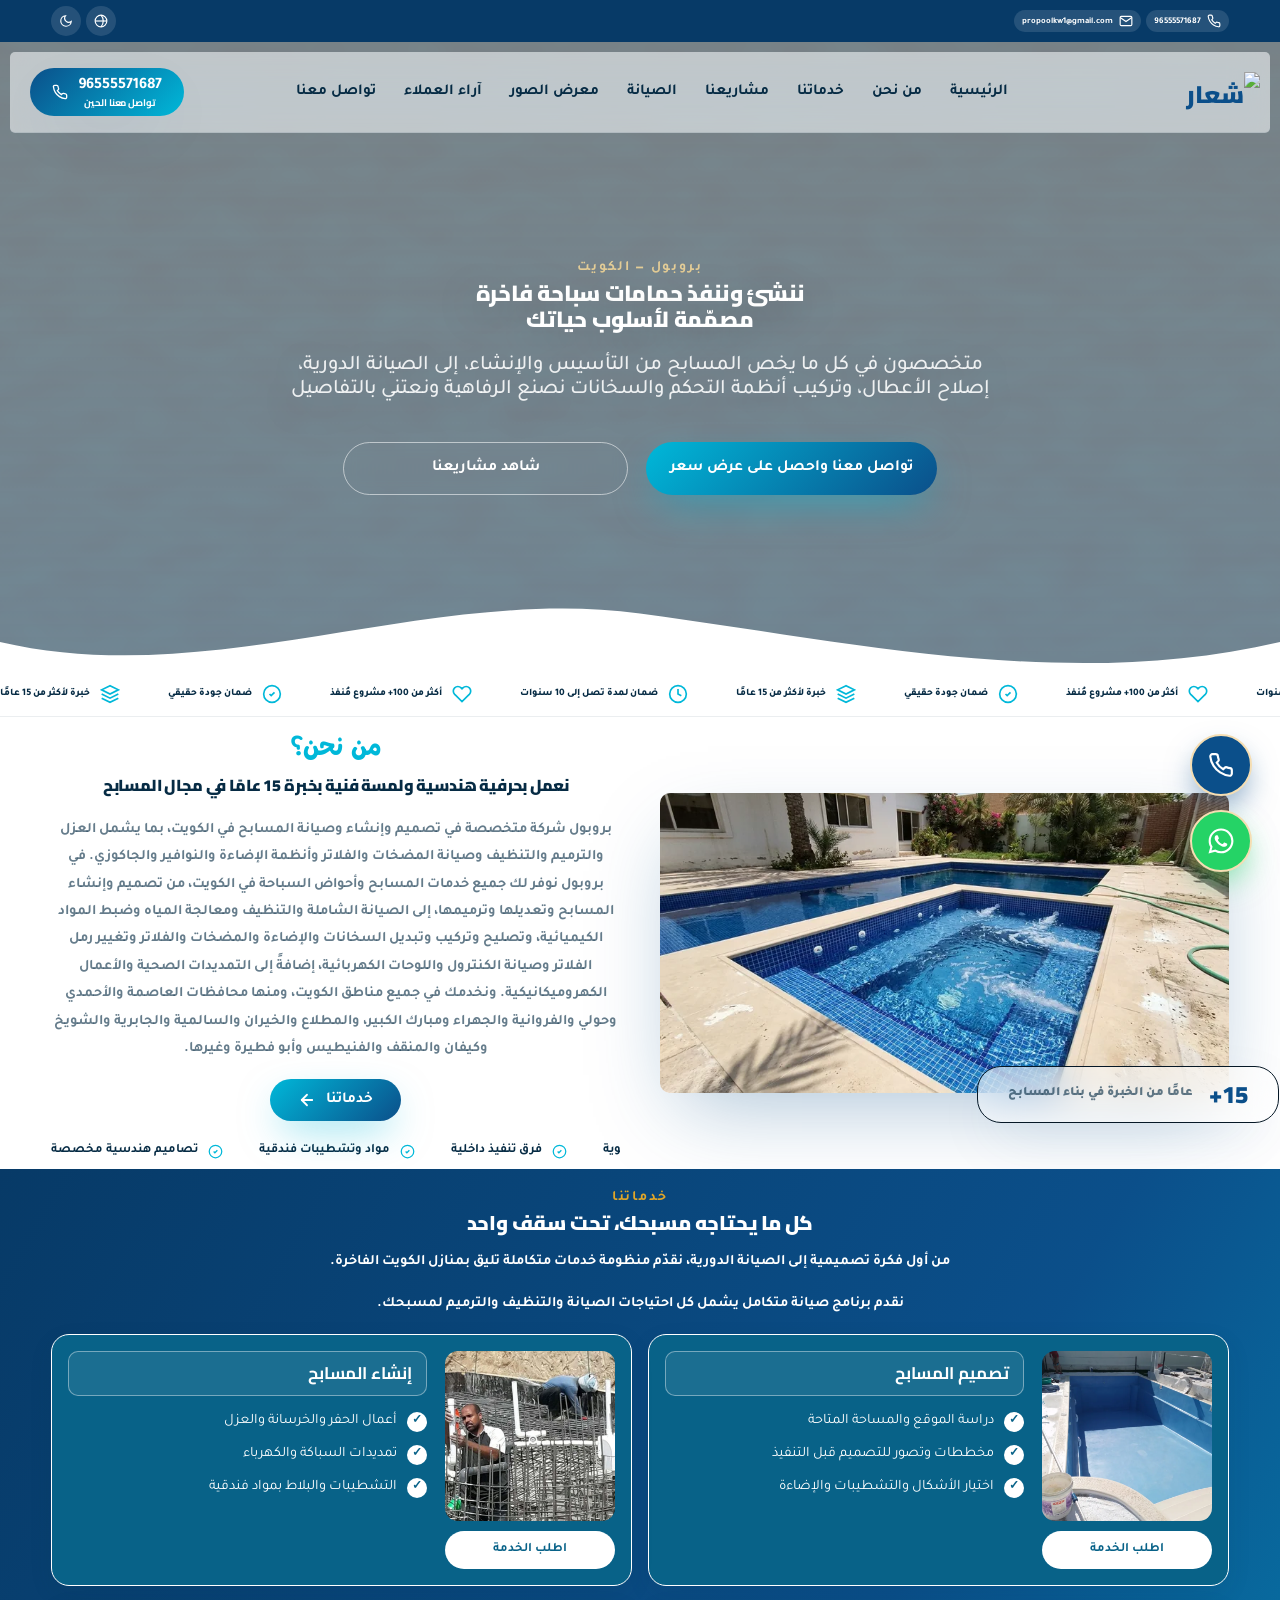
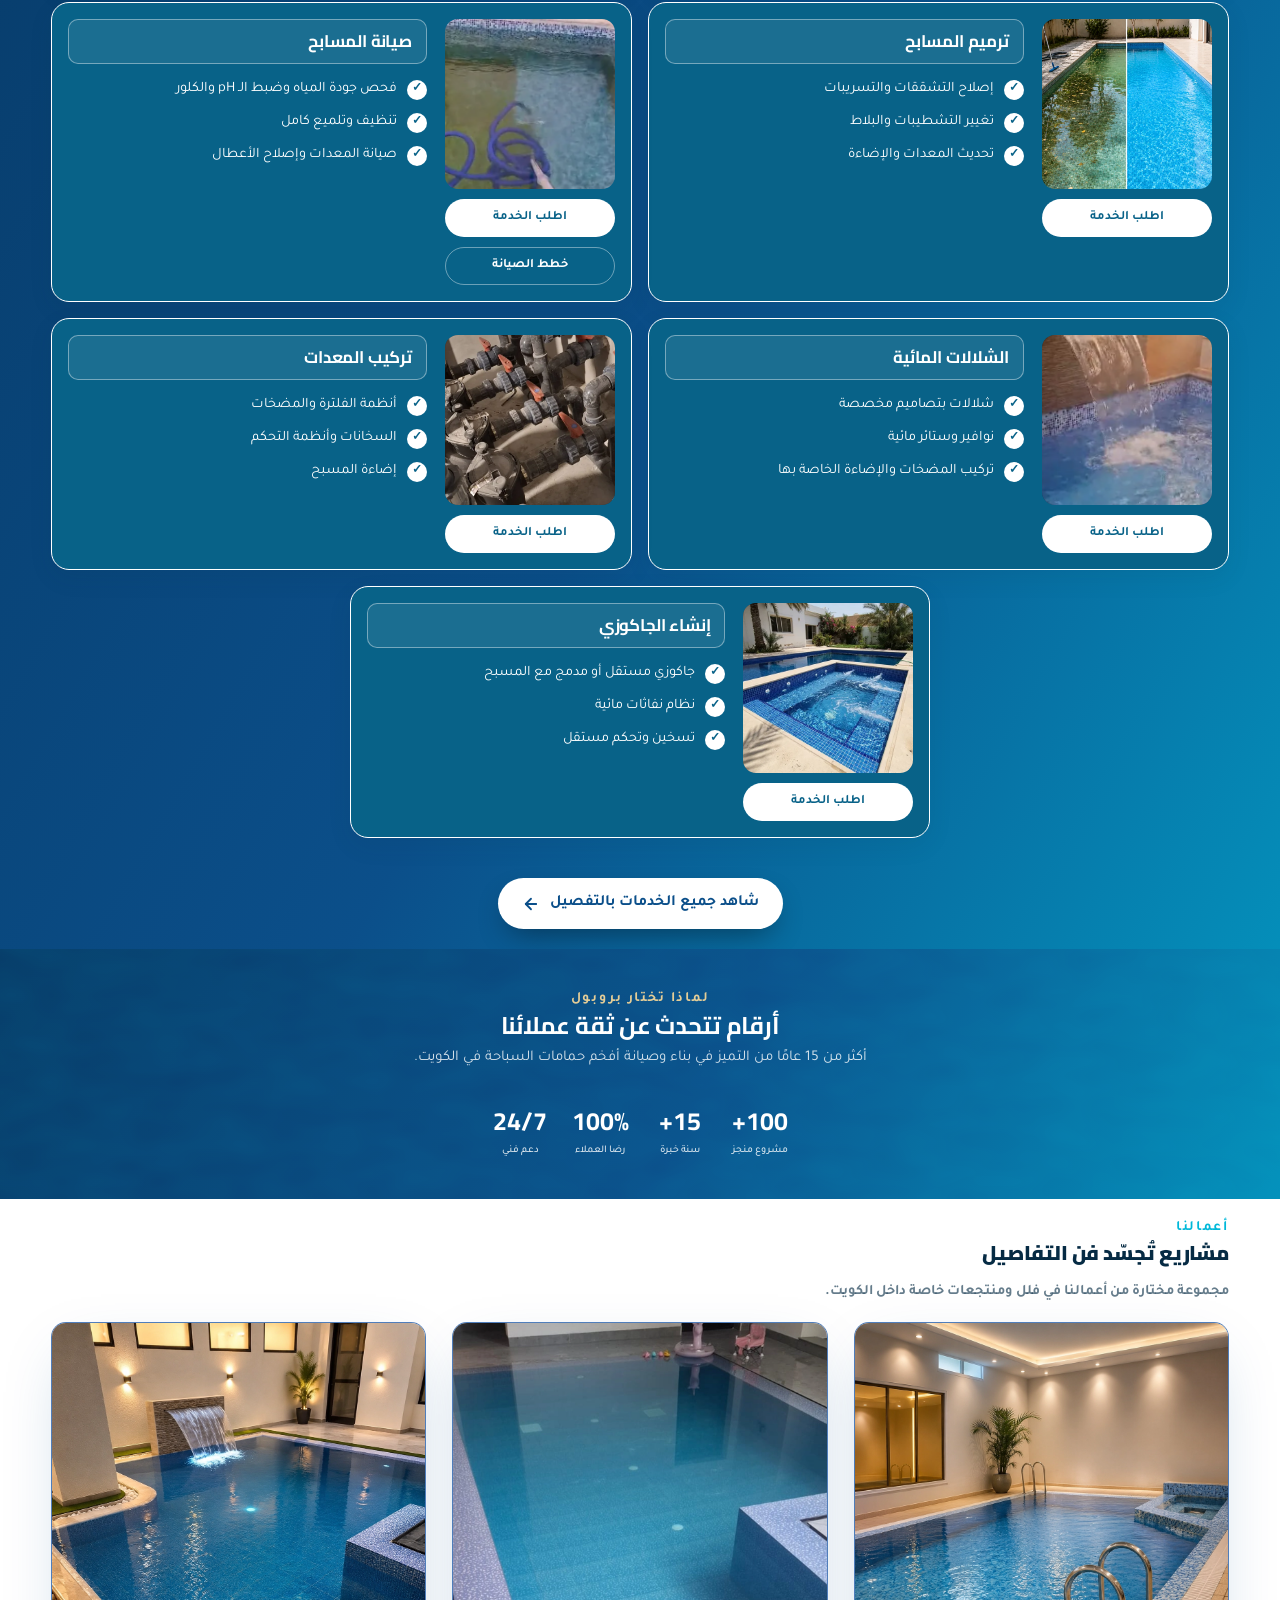
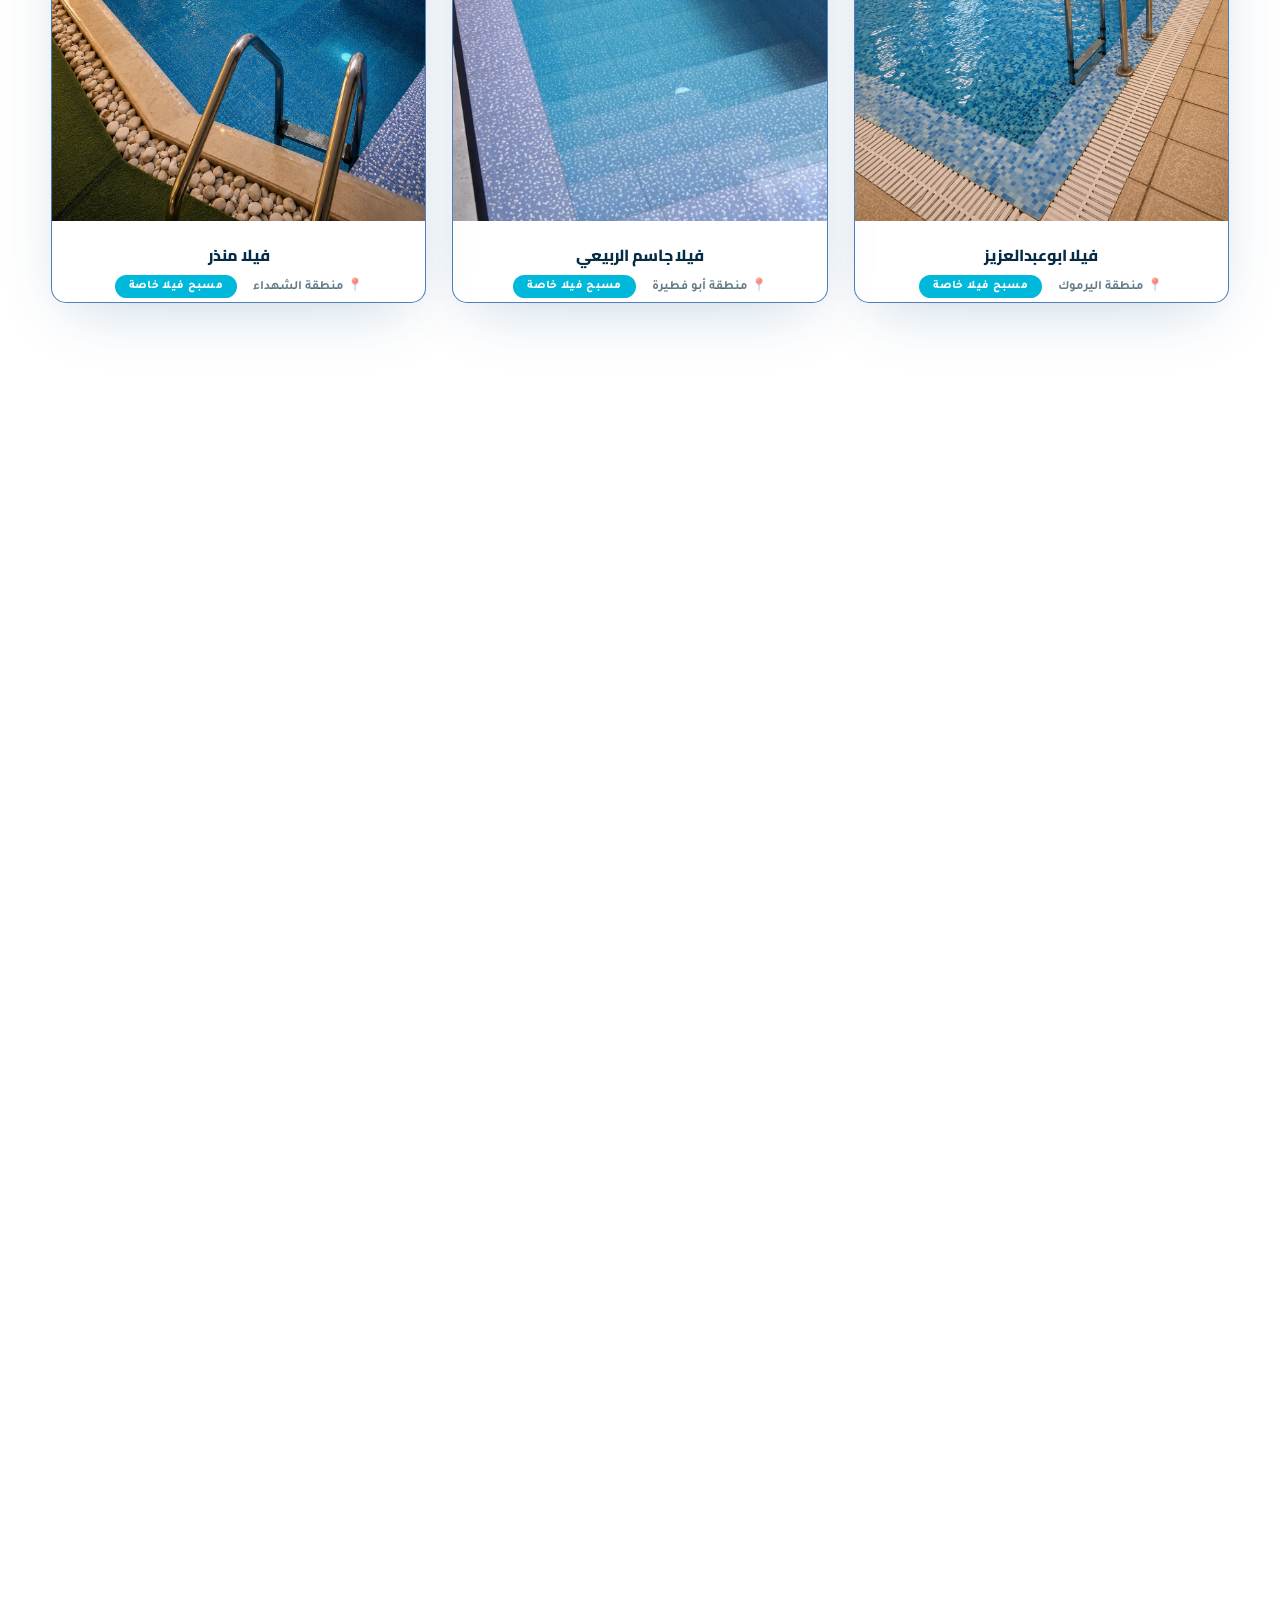
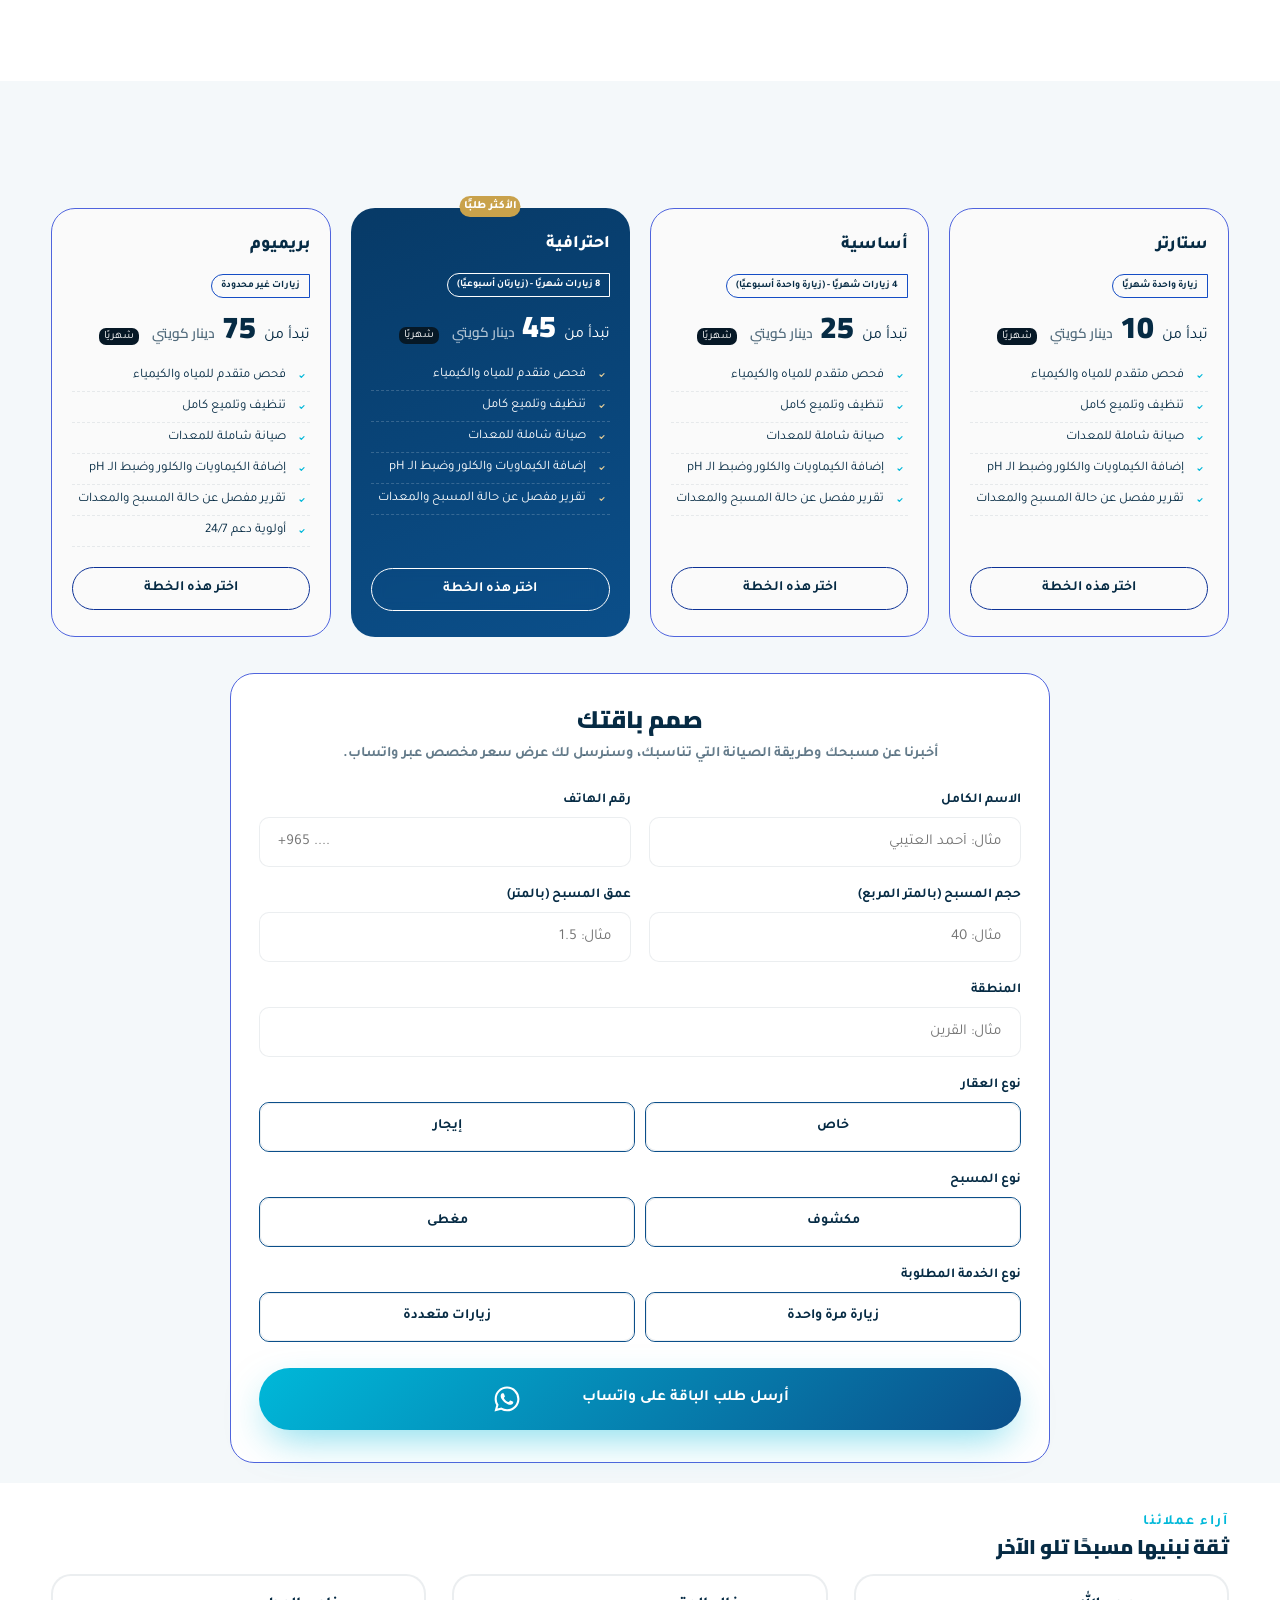
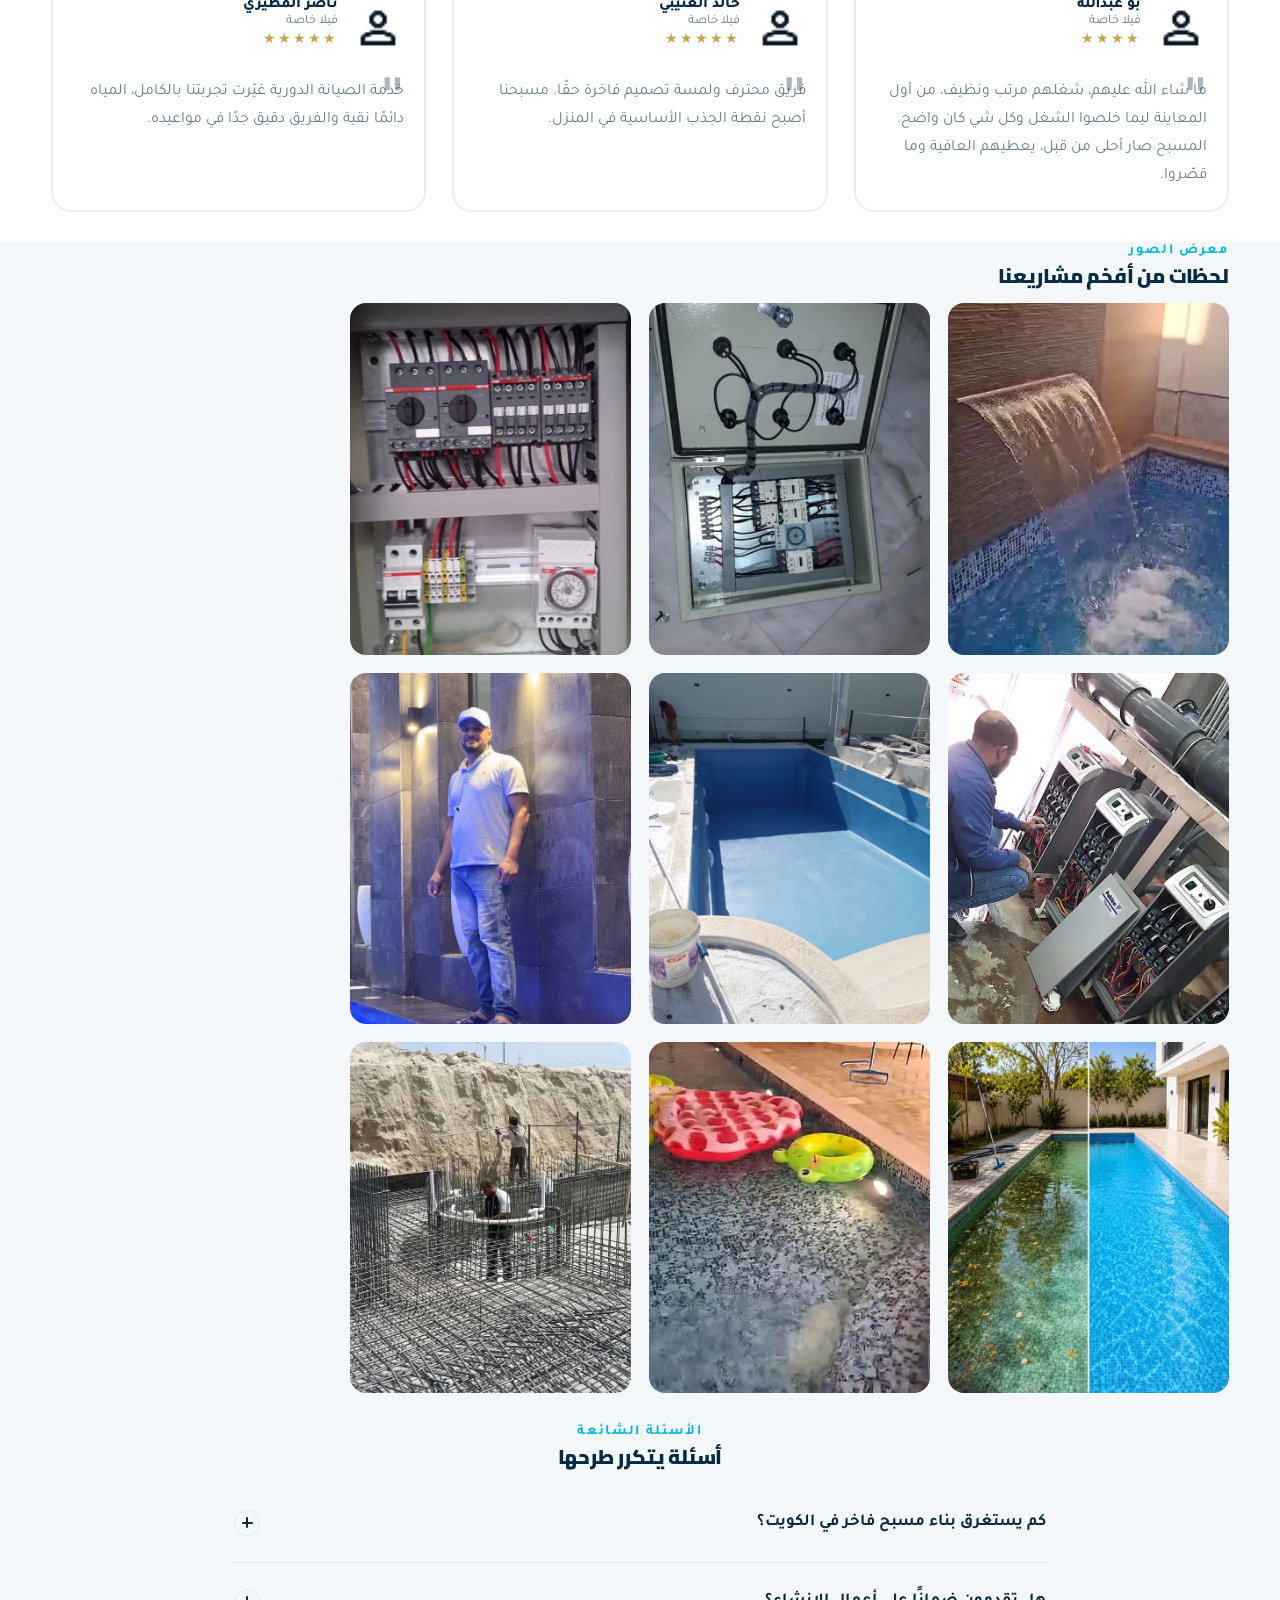
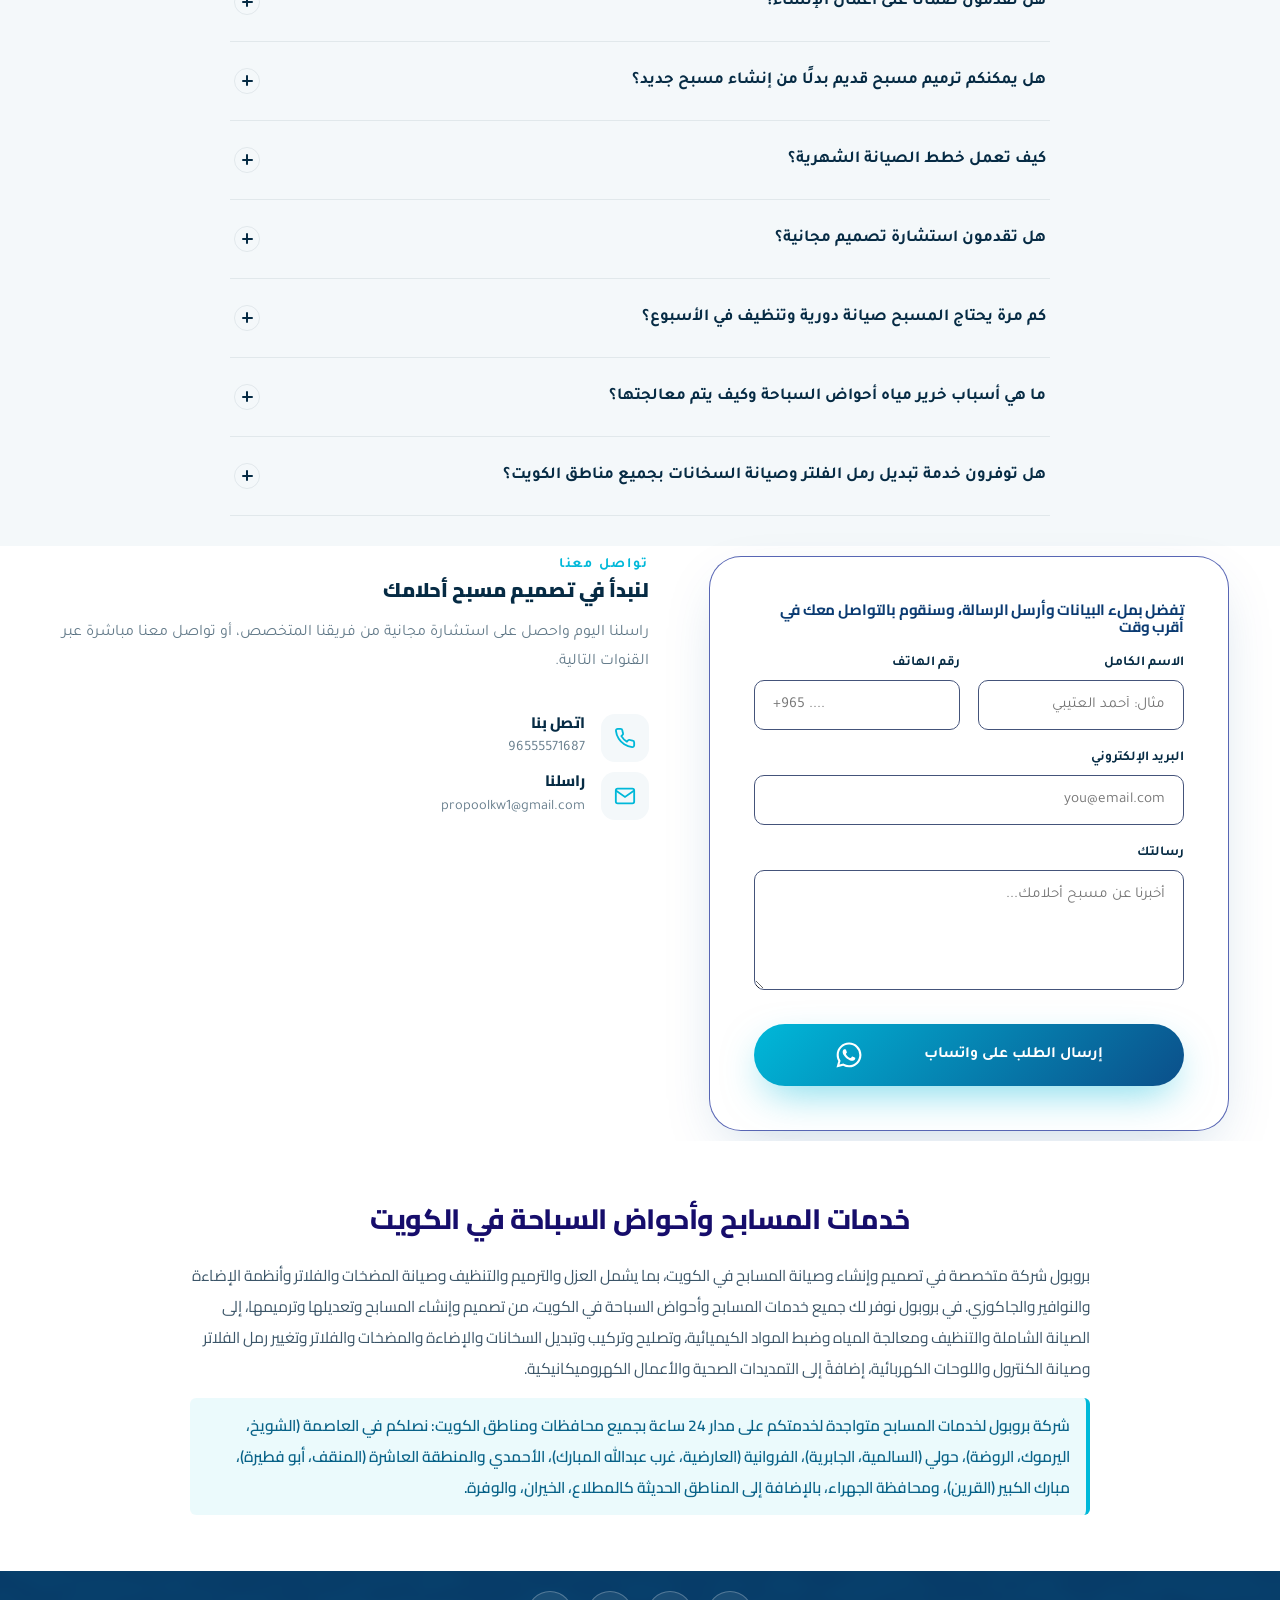
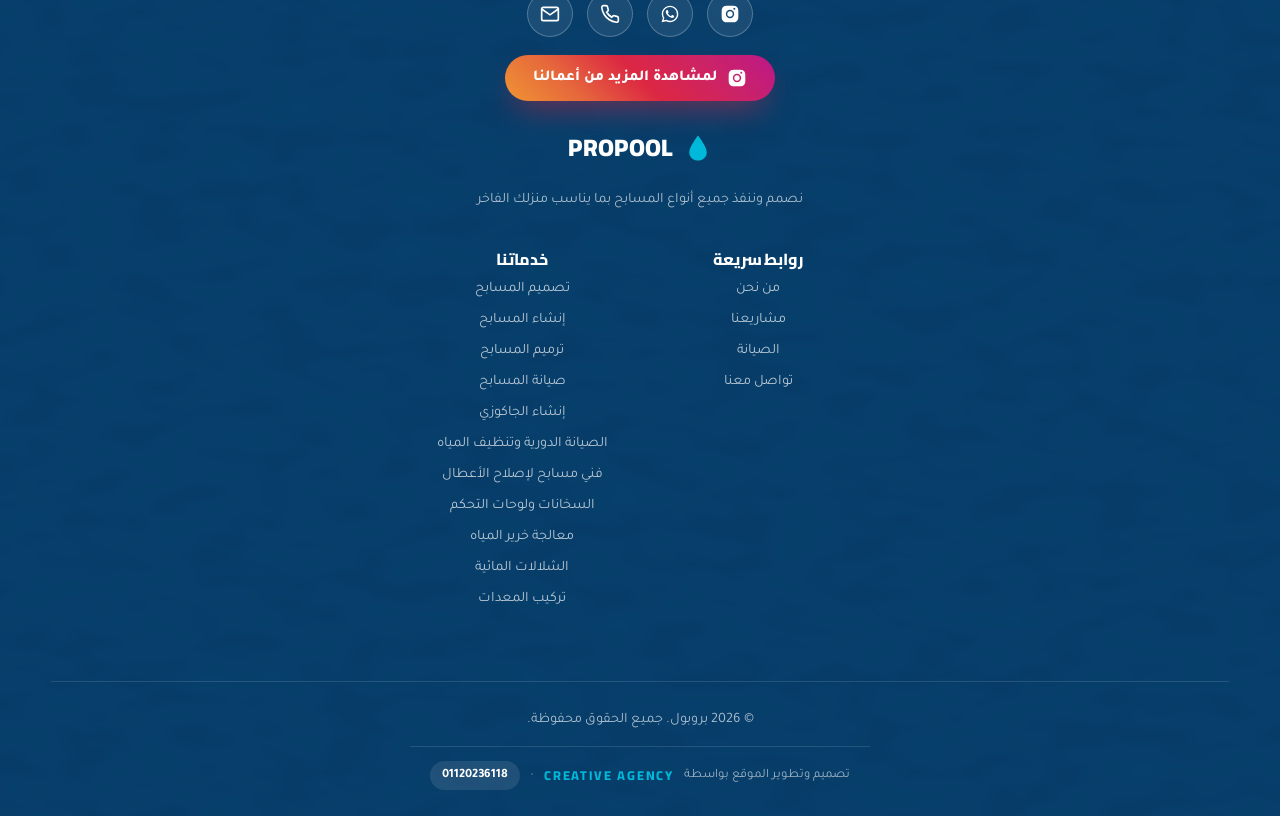
==== commit 0fd33cf4: "Update print statement from 'Hello' to 'Goodbye'" ====
--- a/index.html
+++ b/index.html
@@ -3,27 +3,29 @@
 <head>
 <meta charset="UTF-8">
 <meta name="viewport" content="width=device-width, initial-scale=1.0">
-<title>بروبول | PROPOOl -إنشاء وصيانه حمامات سباحه الكويت</title>
+<title>بروبول | PROPOOL - إنشاء وصيانة حمامات السباحة في الكويت</title>
 <meta name="description" content="بروبول، شركة مسابح في الكويت: تصميم وإنشاء وترميم، صيانة دورية وتنظيف المياه، وتصليح المضخات والفلاتر والتسريب في كل المحافظات. اتصل 55571687.">
 <meta name="author" content="بروبول-PROPOOL">
 <meta name="robots" content="index, follow, max-image-preview:large, max-snippet:-1, max-video-preview:-1">
+<meta name="geo.region" content="KW">
 <link rel="canonical" href="https://propool-kw.com/">
-<link rel="icon" type="image/png" href="image/Assetw.png">
-<meta name="geo.region" content="KW">
-<!-- Open Graph -->
+<link rel="icon" type="image/png" href="image/favicon.png">
 <meta property="og:type" content="website">
 <meta property="og:site_name" content="بروبول-PROPOOL">
-<meta property="og:title" content="بروبول | PROPOOl -إنشاء وصيانه حمامات سباحه الكويت ">
+<meta property="og:title" content="بروبول | PROPOOL - إنشاء وصيانة حمامات السباحة في الكويت">
 <meta property="og:description" content="بروبول، شركة مسابح في الكويت: تصميم وإنشاء وترميم، صيانة دورية وتنظيف المياه، وتصليح المضخات والفلاتر والتسريب في كل المحافظات. اتصل 55571687.">
 <meta property="og:locale" content="ar_KW">
 <meta property="og:url" content="https://propool-kw.com/">
-<meta property="og:image" content="https://propool-kw.com/image/%D8%AD%D8%B3%D9%86%20%D8%A7%D9%84%D9%83%D9%86%D8%AF%D8%B1%D9%8A.webp">
-<meta property="og:image:alt" content="مسبح مستطيل بتشطيب فسيفساء زرقاء وإضاءة ليد من تنفيذ بروبول في الكويت">
-<!-- Twitter -->
+<meta property="og:image" content="https://propool-kw.com/image/og-home.jpg">
+<meta property="og:image:type" content="image/jpeg">
+<meta property="og:image:width" content="1200">
+<meta property="og:image:height" content="630">
+<meta property="og:image:alt" content="مسبح بإضاءة الغروب أمام فيلا من تنفيذ بروبول في الكويت">
 <meta name="twitter:card" content="summary_large_image">
 <meta name="twitter:title" content="بروبول | إنشاء وصيانة المسابح وحمامات السباحة في الكويت">
 <meta name="twitter:description" content="تصميم وإنشاء وصيانة المسابح وحمامات السباحة في الكويت بجودة تنفيذ وتشطيبات فندقية.">
-<meta name="twitter:image" content="https://propool-kw.com/image/%D8%AD%D8%B3%D9%86%20%D8%A7%D9%84%D9%83%D9%86%D8%AF%D8%B1%D9%8A.webp">
+<meta name="twitter:image" content="https://propool-kw.com/image/og-home.jpg">
+<meta name="twitter:image:alt" content="مسبح بإضاءة الغروب أمام فيلا من تنفيذ بروبول في الكويت">
 <!-- Schema.org -->
 <script type="application/ld+json">
 {
@@ -35,326 +37,51 @@
       "name": "بروبول",
       "alternateName": "PROPOOL",
       "url": "https://propool-kw.com/",
-      "logo": {
-        "@type": "ImageObject",
-        "url": "https://propool-kw.com/image/Assetw.png"
-      },
-      "image": "https://propool-kw.com/image/Assetw.png",
+      "logo": { "@type": "ImageObject", "url": "https://propool-kw.com/image/logo-color.webp" },
+      "image": "https://propool-kw.com/image/logo-color.webp",
       "description": "بروبول متخصص في تصميم وإنشاء وترميم وصيانة المسابح وأحواض السباحة في الكويت، بما يشمل تنظيف الأحواض ومعالجة المياه والكيماويات، وصيانة السخانات والإضاءة والمضخات والفلاتر والكنترول والتمديدات الصحية والكهروميكانيكية.",
       "telephone": "+96555571687",
       "email": "propoolkw1@gmail.com",
-      "address": {
-        "@type": "PostalAddress",
-        "addressCountry": "KW"
-      },
+      "address": { "@type": "PostalAddress", "addressCountry": "KW" },
       "areaServed": [
-        {
-          "@type": "Country",
-          "name": "الكويت"
-        },
-        {
-          "@type": "AdministrativeArea",
-          "name": "محافظة العاصمة"
-        },
-        {
-          "@type": "AdministrativeArea",
-          "name": "محافظة الأحمدي"
-        },
-        {
-          "@type": "AdministrativeArea",
-          "name": "محافظة حولي"
-        },
-        {
-          "@type": "AdministrativeArea",
-          "name": "محافظة الفروانية"
-        },
-        {
-          "@type": "AdministrativeArea",
-          "name": "محافظة الجهراء"
-        },
-        {
-          "@type": "AdministrativeArea",
-          "name": "محافظة مبارك الكبير"
-        },
-        {
-          "@type": "Place",
-          "name": "الخيران",
-          "address": {
-            "@type": "PostalAddress",
-            "addressLocality": "الخيران",
-            "addressCountry": "KW"
-          }
-        },
-        {
-          "@type": "Place",
-          "name": "بنيدر",
-          "address": {
-            "@type": "PostalAddress",
-            "addressLocality": "بنيدر",
-            "addressCountry": "KW"
-          }
-        },
-        {
-          "@type": "Place",
-          "name": "الجليعة",
-          "address": {
-            "@type": "PostalAddress",
-            "addressLocality": "الجليعة",
-            "addressCountry": "KW"
-          }
-        },
-        {
-          "@type": "Place",
-          "name": "النويصيب",
-          "address": {
-            "@type": "PostalAddress",
-            "addressLocality": "النويصيب",
-            "addressCountry": "KW"
-          }
-        },
-        {
-          "@type": "Place",
-          "name": "الزور",
-          "address": {
-            "@type": "PostalAddress",
-            "addressLocality": "الزور",
-            "addressCountry": "KW"
-          }
-        },
-        {
-          "@type": "Place",
-          "name": "الضباعية",
-          "address": {
-            "@type": "PostalAddress",
-            "addressLocality": "الضباعية",
-            "addressCountry": "KW"
-          }
-        },
-        {
-          "@type": "Place",
-          "name": "الصبية",
-          "address": {
-            "@type": "PostalAddress",
-            "addressLocality": "الصبية",
-            "addressCountry": "KW"
-          }
-        },
-        {
-          "@type": "Place",
-          "name": "الوفرة",
-          "address": {
-            "@type": "PostalAddress",
-            "addressLocality": "الوفرة",
-            "addressCountry": "KW"
-          }
-        },
-        {
-          "@type": "Place",
-          "name": "العبدلي",
-          "address": {
-            "@type": "PostalAddress",
-            "addressLocality": "العبدلي",
-            "addressCountry": "KW"
-          }
-        },
-        {
-          "@type": "Place",
-          "name": "المطلاع",
-          "address": {
-            "@type": "PostalAddress",
-            "addressLocality": "المطلاع",
-            "addressCountry": "KW"
-          }
-        },
-        {
-          "@type": "Place",
-          "name": "جنوب المطلاع",
-          "address": {
-            "@type": "PostalAddress",
-            "addressLocality": "جنوب المطلاع",
-            "addressCountry": "KW"
-          }
-        },
-        {
-          "@type": "Place",
-          "name": "صباح الأحمد",
-          "address": {
-            "@type": "PostalAddress",
-            "addressLocality": "صباح الأحمد",
-            "addressCountry": "KW"
-          }
-        },
-        {
-          "@type": "Place",
-          "name": "السالمية",
-          "address": {
-            "@type": "PostalAddress",
-            "addressLocality": "السالمية",
-            "addressCountry": "KW"
-          }
-        },
-        {
-          "@type": "Place",
-          "name": "الرميثية",
-          "address": {
-            "@type": "PostalAddress",
-            "addressLocality": "الرميثية",
-            "addressCountry": "KW"
-          }
-        },
-        {
-          "@type": "Place",
-          "name": "سلوى",
-          "address": {
-            "@type": "PostalAddress",
-            "addressLocality": "سلوى",
-            "addressCountry": "KW"
-          }
-        },
-        {
-          "@type": "Place",
-          "name": "الجابرية",
-          "address": {
-            "@type": "PostalAddress",
-            "addressLocality": "الجابرية",
-            "addressCountry": "KW"
-          }
-        },
-        {
-          "@type": "Place",
-          "name": "الشويخ",
-          "address": {
-            "@type": "PostalAddress",
-            "addressLocality": "الشويخ",
-            "addressCountry": "KW"
-          }
-        },
-        {
-          "@type": "Place",
-          "name": "كيفان",
-          "address": {
-            "@type": "PostalAddress",
-            "addressLocality": "كيفان",
-            "addressCountry": "KW"
-          }
-        },
-        {
-          "@type": "Place",
-          "name": "مشرف",
-          "address": {
-            "@type": "PostalAddress",
-            "addressLocality": "مشرف",
-            "addressCountry": "KW"
-          }
-        },
-        {
-          "@type": "Place",
-          "name": "بيان",
-          "address": {
-            "@type": "PostalAddress",
-            "addressLocality": "بيان",
-            "addressCountry": "KW"
-          }
-        },
-        {
-          "@type": "Place",
-          "name": "عبدالله المبارك",
-          "address": {
-            "@type": "PostalAddress",
-            "addressLocality": "عبدالله المبارك",
-            "addressCountry": "KW"
-          }
-        },
-        {
-          "@type": "Place",
-          "name": "غرب عبدالله المبارك",
-          "address": {
-            "@type": "PostalAddress",
-            "addressLocality": "غرب عبدالله المبارك",
-            "addressCountry": "KW"
-          }
-        },
-        {
-          "@type": "Place",
-          "name": "أبو فطيرة",
-          "address": {
-            "@type": "PostalAddress",
-            "addressLocality": "أبو فطيرة",
-            "addressCountry": "KW"
-          }
-        },
-        {
-          "@type": "Place",
-          "name": "الفنيطيس",
-          "address": {
-            "@type": "PostalAddress",
-            "addressLocality": "الفنيطيس",
-            "addressCountry": "KW"
-          }
-        },
-        {
-          "@type": "Place",
-          "name": "المسيلة",
-          "address": {
-            "@type": "PostalAddress",
-            "addressLocality": "المسيلة",
-            "addressCountry": "KW"
-          }
-        },
-        {
-          "@type": "Place",
-          "name": "العقيلة",
-          "address": {
-            "@type": "PostalAddress",
-            "addressLocality": "العقيلة",
-            "addressCountry": "KW"
-          }
-        },
-        {
-          "@type": "Place",
-          "name": "المنقف",
-          "address": {
-            "@type": "PostalAddress",
-            "addressLocality": "المنقف",
-            "addressCountry": "KW"
-          }
-        },
-        {
-          "@type": "Place",
-          "name": "اليرموك",
-          "address": {
-            "@type": "PostalAddress",
-            "addressLocality": "اليرموك",
-            "addressCountry": "KW"
-          }
-        },
-        {
-          "@type": "Place",
-          "name": "القرين",
-          "address": {
-            "@type": "PostalAddress",
-            "addressLocality": "القرين",
-            "addressCountry": "KW"
-          }
-        },
-        {
-          "@type": "Place",
-          "name": "الروضة",
-          "address": {
-            "@type": "PostalAddress",
-            "addressLocality": "الروضة",
-            "addressCountry": "KW"
-          }
-        },
-        {
-          "@type": "Place",
-          "name": "الشهداء",
-          "address": {
-            "@type": "PostalAddress",
-            "addressLocality": "الشهداء",
-            "addressCountry": "KW"
-          }
-        }
+        { "@type": "Country", "name": "الكويت" },
+        { "@type": "AdministrativeArea", "name": "محافظة العاصمة" },
+        { "@type": "AdministrativeArea", "name": "محافظة الأحمدي" },
+        { "@type": "AdministrativeArea", "name": "محافظة حولي" },
+        { "@type": "AdministrativeArea", "name": "محافظة الفروانية" },
+        { "@type": "AdministrativeArea", "name": "محافظة الجهراء" },
+        { "@type": "AdministrativeArea", "name": "محافظة مبارك الكبير" },
+        { "@type": "Place", "name": "الخيران", "address": { "@type": "PostalAddress", "addressLocality": "الخيران", "addressCountry": "KW" } },
+        { "@type": "Place", "name": "بنيدر", "address": { "@type": "PostalAddress", "addressLocality": "بنيدر", "addressCountry": "KW" } },
+        { "@type": "Place", "name": "الجليعة", "address": { "@type": "PostalAddress", "addressLocality": "الجليعة", "addressCountry": "KW" } },
+        { "@type": "Place", "name": "النويصيب", "address": { "@type": "PostalAddress", "addressLocality": "النويصيب", "addressCountry": "KW" } },
+        { "@type": "Place", "name": "الزور", "address": { "@type": "PostalAddress", "addressLocality": "الزور", "addressCountry": "KW" } },
+        { "@type": "Place", "name": "الضباعية", "address": { "@type": "PostalAddress", "addressLocality": "الضباعية", "addressCountry": "KW" } },
+        { "@type": "Place", "name": "الصبية", "address": { "@type": "PostalAddress", "addressLocality": "الصبية", "addressCountry": "KW" } },
+        { "@type": "Place", "name": "الوفرة", "address": { "@type": "PostalAddress", "addressLocality": "الوفرة", "addressCountry": "KW" } },
+        { "@type": "Place", "name": "العبدلي", "address": { "@type": "PostalAddress", "addressLocality": "العبدلي", "addressCountry": "KW" } },
+        { "@type": "Place", "name": "المطلاع", "address": { "@type": "PostalAddress", "addressLocality": "المطلاع", "addressCountry": "KW" } },
+        { "@type": "Place", "name": "جنوب المطلاع", "address": { "@type": "PostalAddress", "addressLocality": "جنوب المطلاع", "addressCountry": "KW" } },
+        { "@type": "Place", "name": "صباح الأحمد", "address": { "@type": "PostalAddress", "addressLocality": "صباح الأحمد", "addressCountry": "KW" } },
+        { "@type": "Place", "name": "السالمية", "address": { "@type": "PostalAddress", "addressLocality": "السالمية", "addressCountry": "KW" } },
+        { "@type": "Place", "name": "الرميثية", "address": { "@type": "PostalAddress", "addressLocality": "الرميثية", "addressCountry": "KW" } },
+        { "@type": "Place", "name": "سلوى", "address": { "@type": "PostalAddress", "addressLocality": "سلوى", "addressCountry": "KW" } },
+        { "@type": "Place", "name": "الجابرية", "address": { "@type": "PostalAddress", "addressLocality": "الجابرية", "addressCountry": "KW" } },
+        { "@type": "Place", "name": "الشويخ", "address": { "@type": "PostalAddress", "addressLocality": "الشويخ", "addressCountry": "KW" } },
+        { "@type": "Place", "name": "كيفان", "address": { "@type": "PostalAddress", "addressLocality": "كيفان", "addressCountry": "KW" } },
+        { "@type": "Place", "name": "مشرف", "address": { "@type": "PostalAddress", "addressLocality": "مشرف", "addressCountry": "KW" } },
+        { "@type": "Place", "name": "بيان", "address": { "@type": "PostalAddress", "addressLocality": "بيان", "addressCountry": "KW" } },
+        { "@type": "Place", "name": "عبدالله المبارك", "address": { "@type": "PostalAddress", "addressLocality": "عبدالله المبارك", "addressCountry": "KW" } },
+        { "@type": "Place", "name": "غرب عبدالله المبارك", "address": { "@type": "PostalAddress", "addressLocality": "غرب عبدالله المبارك", "addressCountry": "KW" } },
+        { "@type": "Place", "name": "أبو فطيرة", "address": { "@type": "PostalAddress", "addressLocality": "أبو فطيرة", "addressCountry": "KW" } },
+        { "@type": "Place", "name": "الفنيطيس", "address": { "@type": "PostalAddress", "addressLocality": "الفنيطيس", "addressCountry": "KW" } },
+        { "@type": "Place", "name": "المسيلة", "address": { "@type": "PostalAddress", "addressLocality": "المسيلة", "addressCountry": "KW" } },
+        { "@type": "Place", "name": "العقيلة", "address": { "@type": "PostalAddress", "addressLocality": "العقيلة", "addressCountry": "KW" } },
+        { "@type": "Place", "name": "المنقف", "address": { "@type": "PostalAddress", "addressLocality": "المنقف", "addressCountry": "KW" } },
+        { "@type": "Place", "name": "اليرموك", "address": { "@type": "PostalAddress", "addressLocality": "اليرموك", "addressCountry": "KW" } },
+        { "@type": "Place", "name": "القرين", "address": { "@type": "PostalAddress", "addressLocality": "القرين", "addressCountry": "KW" } },
+        { "@type": "Place", "name": "الروضة", "address": { "@type": "PostalAddress", "addressLocality": "الروضة", "addressCountry": "KW" } },
+        { "@type": "Place", "name": "الشهداء", "address": { "@type": "PostalAddress", "addressLocality": "الشهداء", "addressCountry": "KW" } }
       ],
       "knowsLanguage": "ar",
       "knowsAbout": [
@@ -372,134 +99,22 @@
         "عزل وترميم وتعديل المسابح",
         "إنشاء وصيانة النوافير والجاكوزي"
       ],
-      "sameAs": [
-        "https://www.instagram.com/propool_kw/"
-      ],
+      "sameAs": [ "https://www.instagram.com/propool_kw/" ],
       "hasOfferCatalog": {
         "@type": "OfferCatalog",
         "@id": "https://propool-kw.com/#services",
         "name": "خدمات بروبول للمسابح في الكويت",
         "itemListElement": [
-          {
-            "@type": "Offer",
-            "itemOffered": {
-              "@type": "Service",
-              "name": "تصميم وإنشاء المسابح وأحواض السباحة",
-              "serviceType": "تصميم وتنفيذ وإنشاء المسابح",
-              "url": "https://propool-kw.com/services.html",
-              "provider": {
-                "@id": "https://propool-kw.com/#business"
-              }
-            }
-          },
-          {
-            "@type": "Offer",
-            "itemOffered": {
-              "@type": "Service",
-              "name": "الصيانة الشاملة وتنظيف وتغسيل المسابح",
-              "serviceType": "صيانة المسابح وتنظيف الأحواض ومعالجة المياه والكيماويات",
-              "url": "https://propool-kw.com/services.html",
-              "provider": {
-                "@id": "https://propool-kw.com/#business"
-              }
-            }
-          },
-          {
-            "@type": "Offer",
-            "itemOffered": {
-              "@type": "Service",
-              "name": "صيانة ومعالجة مياه المسابح",
-              "serviceType": "تنقية مياه المسابح وضبط المواد الكيميائية",
-              "url": "https://propool-kw.com/services.html",
-              "provider": {
-                "@id": "https://propool-kw.com/#business"
-              }
-            }
-          },
-          {
-            "@type": "Offer",
-            "itemOffered": {
-              "@type": "Service",
-              "name": "تصليح وتركيب سخانات المسابح",
-              "serviceType": "صيانة وتبديل سخانات أحواض السباحة",
-              "url": "https://propool-kw.com/services.html",
-              "provider": {
-                "@id": "https://propool-kw.com/#business"
-              }
-            }
-          },
-          {
-            "@type": "Offer",
-            "itemOffered": {
-              "@type": "Service",
-              "name": "تصليح وتركيب إضاءة المسابح",
-              "serviceType": "صيانة كشافات وسبوت لايت وإنارة المسابح المائية",
-              "url": "https://propool-kw.com/services.html",
-              "provider": {
-                "@id": "https://propool-kw.com/#business"
-              }
-            }
-          },
-          {
-            "@type": "Offer",
-            "itemOffered": {
-              "@type": "Service",
-              "name": "تصليح وصيانة مضخات وفلاتر المسابح",
-              "serviceType": "تبديل المضخات والفلاتر وتغيير رمل الفلاتر",
-              "url": "https://propool-kw.com/services.html",
-              "provider": {
-                "@id": "https://propool-kw.com/#business"
-              }
-            }
-          },
-          {
-            "@type": "Offer",
-            "itemOffered": {
-              "@type": "Service",
-              "name": "تصليح كنترول المسابح واللوحات الكهربائية",
-              "serviceType": "صيانة أنظمة التحكم والأعمال الكهربائية للمسابح",
-              "url": "https://propool-kw.com/services.html",
-              "provider": {
-                "@id": "https://propool-kw.com/#business"
-              }
-            }
-          },
-          {
-            "@type": "Offer",
-            "itemOffered": {
-              "@type": "Service",
-              "name": "التمديدات الصحية والكهروميكانيكية للمسابح",
-              "serviceType": "أعمال السباكة والتمديدات الصحية والكهروميكانيكية",
-              "url": "https://propool-kw.com/services.html",
-              "provider": {
-                "@id": "https://propool-kw.com/#business"
-              }
-            }
-          },
-          {
-            "@type": "Offer",
-            "itemOffered": {
-              "@type": "Service",
-              "name": "عزل وترميم وتعديل المسابح",
-              "serviceType": "إصلاح الأعطال وتجديد وترميم أحواض السباحة",
-              "url": "https://propool-kw.com/services.html",
-              "provider": {
-                "@id": "https://propool-kw.com/#business"
-              }
-            }
-          },
-          {
-            "@type": "Offer",
-            "itemOffered": {
-              "@type": "Service",
-              "name": "إنشاء وصيانة النوافير والجاكوزي",
-              "serviceType": "إنشاء وصيانة النوافير والجاكوزي",
-              "url": "https://propool-kw.com/services.html",
-              "provider": {
-                "@id": "https://propool-kw.com/#business"
-              }
-            }
-          }
+          { "@type": "Offer", "itemOffered": { "@type": "Service", "name": "تصميم وإنشاء المسابح وأحواض السباحة", "serviceType": "تصميم وتنفيذ وإنشاء المسابح", "url": "https://propool-kw.com/services.html", "provider": { "@id": "https://propool-kw.com/#business" } } },
+          { "@type": "Offer", "itemOffered": { "@type": "Service", "name": "الصيانة الشاملة وتنظيف وتغسيل المسابح", "serviceType": "صيانة المسابح وتنظيف الأحواض ومعالجة المياه والكيماويات", "url": "https://propool-kw.com/services.html", "provider": { "@id": "https://propool-kw.com/#business" } } },
+          { "@type": "Offer", "itemOffered": { "@type": "Service", "name": "صيانة ومعالجة مياه المسابح", "serviceType": "تنقية مياه المسابح وضبط المواد الكيميائية", "url": "https://propool-kw.com/services.html", "provider": { "@id": "https://propool-kw.com/#business" } } },
+          { "@type": "Offer", "itemOffered": { "@type": "Service", "name": "تصليح وتركيب سخانات المسابح", "serviceType": "صيانة وتبديل سخانات أحواض السباحة", "url": "https://propool-kw.com/services.html", "provider": { "@id": "https://propool-kw.com/#business" } } },
+          { "@type": "Offer", "itemOffered": { "@type": "Service", "name": "تصليح وتركيب إضاءة المسابح", "serviceType": "صيانة كشافات وسبوت لايت وإنارة المسابح المائية", "url": "https://propool-kw.com/services.html", "provider": { "@id": "https://propool-kw.com/#business" } } },
+          { "@type": "Offer", "itemOffered": { "@type": "Service", "name": "تصليح وصيانة مضخات وفلاتر المسابح", "serviceType": "تبديل المضخات والفلاتر وتغيير رمل الفلاتر", "url": "https://propool-kw.com/services.html", "provider": { "@id": "https://propool-kw.com/#business" } } },
+          { "@type": "Offer", "itemOffered": { "@type": "Service", "name": "تصليح كنترول المسابح واللوحات الكهربائية", "serviceType": "صيانة أنظمة التحكم والأعمال الكهربائية للمسابح", "url": "https://propool-kw.com/services.html", "provider": { "@id": "https://propool-kw.com/#business" } } },
+          { "@type": "Offer", "itemOffered": { "@type": "Service", "name": "التمديدات الصحية والكهروميكانيكية للمسابح", "serviceType": "أعمال السباكة والتمديدات الصحية والكهروميكانيكية", "url": "https://propool-kw.com/services.html", "provider": { "@id": "https://propool-kw.com/#business" } } },
+          { "@type": "Offer", "itemOffered": { "@type": "Service", "name": "عزل وترميم وتعديل المسابح", "serviceType": "إصلاح الأعطال وتجديد وترميم أحواض السباحة", "url": "https://propool-kw.com/services.html", "provider": { "@id": "https://propool-kw.com/#business" } } },
+          { "@type": "Offer", "itemOffered": { "@type": "Service", "name": "إنشاء وصيانة النوافير والجاكوزي", "serviceType": "إنشاء وصيانة النوافير والجاكوزي", "url": "https://propool-kw.com/services.html", "provider": { "@id": "https://propool-kw.com/#business" } } }
         ]
       }
     },
@@ -510,9 +125,7 @@
       "name": "بروبول",
       "alternateName": "PROPOOL",
       "inLanguage": "ar",
-      "publisher": {
-        "@id": "https://propool-kw.com/#business"
-      }
+      "publisher": { "@id": "https://propool-kw.com/#business" }
     },
     {
       "@type": "WebPage",
@@ -520,15 +133,9 @@
       "url": "https://propool-kw.com/",
       "name": "بروبول | إنشاء وصيانة المسابح في الكويت",
       "description": "خدمات بروبول في الكويت لتصميم وإنشاء المسابح وصيانتها وتنظيفها ومعالجة المياه وتصليح المضخات والفلاتر والسخانات والإضاءة، بالإضافة إلى العزل والترميم والتمديدات الصحية والكهروميكانيكية.",
-      "isPartOf": {
-        "@id": "https://propool-kw.com/#website"
-      },
-      "about": {
-        "@id": "https://propool-kw.com/#business"
-      },
-      "mainEntity": {
-        "@id": "https://propool-kw.com/#business"
-      },
+      "isPartOf": { "@id": "https://propool-kw.com/#website" },
+      "about": { "@id": "https://propool-kw.com/#business" },
+      "mainEntity": { "@id": "https://propool-kw.com/#business" },
       "inLanguage": "ar"
     }
   ]
@@ -536,82 +143,63 @@
 </script>
 <link rel="preconnect" href="https://fonts.googleapis.com">
 <link rel="preconnect" href="https://fonts.gstatic.com" crossorigin>
-<link href="https://fonts.googleapis.com/css2?family=Cairo:wght@400;600;700;800;900&family=Tajawal:wght@300;400;500;700&family=Poppins:wght@500;600;700;800&family=Inter:wght@300;400;500;600&display=swap" rel="stylesheet">
+<link href="https://fonts.googleapis.com/css2?family=Cairo:wght@400;600;700;800;900&family=Inter:wght@300;400;500;600&family=Playpen+Sans+Arabic:wght@100..800&family=Poppins:wght@500;600;700;800&family=Tajawal:wght@300;400;500;700&display=swap" rel="stylesheet">
 <link rel="stylesheet" href="style.css">
 </head>
 <body>
-<!-- PRELOADER -->
+<svg width="0" height="0" style="position:absolute" aria-hidden="true" focusable="false">
+  <defs>
+    <symbol id="i-phone" viewBox="0 0 24 24"><path d="M22 16.92v3a2 2 0 0 1-2.18 2 19.79 19.79 0 0 1-8.63-3.07 19.5 19.5 0 0 1-6-6 19.79 19.79 0 0 1-3.07-8.67A2 2 0 0 1 4.11 2h3a2 2 0 0 1 2 1.72c.127.96.362 1.903.7 2.81a2 2 0 0 1-.45 2.11L8.09 9.91a16 16 0 0 0 6 6l1.27-1.27a2 2 0 0 1 2.11-.45c.907.338 1.85.573 2.81.7A2 2 0 0 1 22 16.92z"/></symbol>
+    <symbol id="i-mail" viewBox="0 0 24 24"><path d="M22 6c0-1.1-.9-2-2-2H4a2 2 0 0 0-2 2v12a2 2 0 0 0 2 2h16a2 2 0 0 0 2-2V6Z"/><path d="m22 6-10 7L2 6"/></symbol>
+    <symbol id="i-wa" viewBox="0 0 24 24"><path d="M12.04 2C6.58 2 2.13 6.45 2.13 11.91c0 1.75.46 3.45 1.32 4.95L2 22l5.29-1.39a9.9 9.9 0 0 0 4.75 1.21h.01c5.46 0 9.9-4.45 9.9-9.91C21.96 6.45 17.5 2 12.04 2Zm0 18.14h-.01a8.2 8.2 0 0 1-4.19-1.15l-.3-.18-3.14.82.84-3.06-.2-.31a8.2 8.2 0 0 1-1.26-4.35c0-4.53 3.69-8.22 8.24-8.22 2.2 0 4.27.86 5.82 2.42a8.17 8.17 0 0 1 2.41 5.82c0 4.53-3.7 8.21-8.21 8.21Zm4.5-6.15c-.25-.12-1.47-.72-1.7-.81-.23-.08-.39-.12-.56.13-.16.25-.64.81-.79.97-.14.17-.29.19-.53.06-.25-.12-1.05-.39-2-1.23-.74-.66-1.24-1.47-1.39-1.72-.14-.25-.02-.38.11-.51.11-.11.25-.29.37-.43.12-.14.16-.25.25-.41.08-.17.04-.31-.02-.44-.06-.12-.56-1.36-.77-1.86-.2-.48-.41-.42-.56-.43h-.48c-.16 0-.43.06-.66.31-.22.25-.87.85-.87 2.08 0 1.22.89 2.4 1.02 2.57.12.17 1.75 2.67 4.24 3.74.59.26 1.05.41 1.41.52.59.19 1.13.16 1.56.1.48-.07 1.47-.6 1.67-1.18.21-.58.21-1.07.15-1.18-.07-.1-.23-.17-.48-.29Z"/></symbol>
+    <symbol id="i-insta" viewBox="0 0 24 24"><path d="M12 2c2.7 0 3.05.01 4.12.06 1.06.05 1.79.22 2.43.47.66.26 1.22.6 1.77 1.15.55.55.9 1.11 1.15 1.77.25.64.42 1.37.47 2.43.05 1.07.06 1.42.06 4.12s-.01 3.05-.06 4.12c-.05 1.06-.22 1.79-.47 2.43a4.9 4.9 0 0 1-1.15 1.77 4.9 4.9 0 0 1-1.77 1.15c-.64.25-1.37.42-2.43.47-1.07.05-1.42.06-4.12.06s-3.05-.01-4.12-.06c-1.06-.05-1.79-.22-2.43-.47a4.9 4.9 0 0 1-1.77-1.15 4.9 4.9 0 0 1-1.15-1.77c-.25-.64-.42-1.37-.47-2.43C2.01 15.05 2 14.7 2 12s.01-3.05.06-4.12c.05-1.06.22-1.79.47-2.43.26-.66.6-1.22 1.15-1.77A4.9 4.9 0 0 1 5.45 2.53c.64-.25 1.37-.42 2.43-.47C8.95 2.01 9.3 2 12 2Zm0 5a5 5 0 1 0 0 10 5 5 0 0 0 0-10Zm0 8.2a3.2 3.2 0 1 1 0-6.4 3.2 3.2 0 0 1 0 6.4Zm5.2-8.4a1.2 1.2 0 1 0 0-2.4 1.2 1.2 0 0 0 0 2.4Z"/></symbol>
+    <symbol id="i-tick" viewBox="0 0 24 24"><path d="m9 12 2 2 4-4"/></symbol>
+    <symbol id="i-check-circle" viewBox="0 0 24 24"><path d="m9 12 2 2 4-4"/><circle cx="12" cy="12" r="10"/></symbol>
+    <symbol id="i-arrow" viewBox="0 0 24 24"><path d="M19 12H5"/><path d="m12 19-7-7 7-7"/></symbol>
+  </defs>
+</svg>
 <div id="preloader">
   <div class="pl-drop">
- <img src="image/Asset%20wihte.png" alt="">
+    <img src="image/logo-white.webp" alt="logo-propool">
   </div>
   <div class="pl-ring"></div>
   <div class="pl-text">PROPOOL</div>
 </div>
-<!-- TOP BAR -->
 <div class="topbar">
   <div class="container">
     <div class="topbar-left">
-      <a href="tel:96555571687">
-        <svg width="14" height="14" viewBox="0 0 24 24" fill="none"
-          stroke="currentColor" stroke-width="2">
-          <path d="M22 16.92v3a2 2 0 0 1-2.18 2
-          19.79 19.79 0 0 1-8.63-3.07
-          19.5 19.5 0 0 1-6-6
-          19.79 19.79 0 0 1-3.07-8.67
-          A2 2 0 0 1 4.11 2h3a2 2 0 0 1 2 1.72
-          c.127.96.362 1.903.7 2.81
-          a2 2 0 0 1-.45 2.11L8.09 9.91
-          a16 16 0 0 0 6 6l1.27-1.27
-          a2 2 0 0 1 2.11-.45
-          c.907.338 1.85.573 2.81.7
-          A2 2 0 0 1 22 16.92z"/>
-        </svg>
+      <a href="tel:+96555571687">
+        <svg width="14" height="14" viewBox="0 0 24 24" fill="none" stroke="currentColor" stroke-width="2" aria-hidden="true"><use href="#i-phone"/></svg>
         <span>96555571687</span>
       </a>
       <a href="mailto:propoolkw1@gmail.com">
-        <svg width="14" height="14" viewBox="0 0 24 24"
-          fill="none" stroke="currentColor" stroke-width="2">
-          <path d="M22 6c0-1.1-.9-2-2-2H4a2 2 0 0 0-2 2v12
-          a2 2 0 0 0 2 2h16a2 2 0 0 0 2-2V6Z"/>
-          <path d="m22 6-10 7L2 6"/>
-        </svg>
+        <svg width="14" height="14" viewBox="0 0 24 24" fill="none" stroke="currentColor" stroke-width="2" aria-hidden="true"><use href="#i-mail"/></svg>
         <span>propoolkw1@gmail.com</span>
       </a>
     </div>
     <div class="topbar-right">
-      <!-- LANGUAGE -->
       <button class="lang-toggle" id="langToggle" type="button" aria-label="تغيير اللغة">
-        <svg width="14" height="14" viewBox="0 0 24 24"
-          fill="none" stroke="currentColor" stroke-width="2">
+        <svg width="14" height="14" viewBox="0 0 24 24" fill="none" stroke="currentColor" stroke-width="2" aria-hidden="true">
           <circle cx="12" cy="12" r="10"/>
           <path d="M2 12h20"/>
           <path d="M12 2a15 15 0 0 1 0 20"/>
         </svg>
       </button>
-      <!-- THEME -->
       <button class="theme-toggle" id="themeToggle" type="button" aria-label="تغيير الوضع الليلي والنهاري">
-        <svg id="themeIcon"
-          width="14"
-          height="14"
-          viewBox="0 0 24 24"
-          fill="none"
-          stroke="currentColor"
-          stroke-width="2">
-          <path d="M21 12.79A9 9 0 1 1 11.21 3
-          7 7 0 0 0 21 12.79Z"/>
+        <svg id="themeIcon" width="14" height="14" viewBox="0 0 24 24" fill="none" stroke="currentColor" stroke-width="2" aria-hidden="true">
+          <path d="M21 12.79A9 9 0 1 1 11.21 3 7 7 0 0 0 21 12.79Z"/>
         </svg>
       </button>
     </div>
   </div>
 </div>
-<!-- NAV -->
 <header class="nav" id="mainNav">
   <div class="container nav-inner">
-<a href="#home" class="brand">
-  <img src="image/Assetw.png" alt="شعار بروبول لإنشاء وصيانة المسابح في الكويت" class="imagelogo logo-light">
-  <img src="image/Asset%20wihte.png" alt="شعار بروبول لإنشاء وصيانة المسابح في الكويت" class="imagelogo logo-dark">
-</a>   <nav class="nav-links" id="navLinks">
+    <a href="#home" class="brand">
+      <img src="image/logo-color.webp" alt="شعار بروبول لإنشاء وصيانة المسابح في الكويت" class="imagelogo logo-light">
+      <img src="image/logo-white.webp" alt="شعار بروبول لإنشاء وصيانة المسابح في الكويت" class="imagelogo logo-dark">
+    </a>
+    <nav class="nav-links" id="navLinks">
       <a href="#home" data-ar="الرئيسية" data-en="Home">الرئيسية</a>
       <a href="#about" data-ar="من نحن" data-en="About Us">من نحن</a>
       <a href="services.html" data-ar="خدماتنا" data-en="Services">خدماتنا</a>
@@ -621,25 +209,24 @@
       <a href="#testimonials" data-ar="آراء العملاء" data-en="Testimonials">آراء العملاء</a>
       <a href="#contact" data-ar="تواصل معنا" data-en="Contact Us">تواصل معنا</a>
     </nav>
-<a href="tel:96555571687" class="nav-cta">
-  <svg width="16" height="16" viewBox="0 0 24 24" fill="none" stroke="currentColor" stroke-width="2"><path d="M22 16.92v3a2 2 0 0 1-2.18 2 19.79 19.79 0 0 1-8.63-3.07 19.5 19.5 0 0 1-6-6 19.79 19.79 0 0 1-3.07-8.67A2 2 0 0 1 4.11 2h3a2 2 0 0 1 2 1.72c.127.96.362 1.903.7 2.81a2 2 0 0 1-.45 2.11L8.09 9.91a16 16 0 0 0 6 6l1.27-1.27a2 2 0 0 1 2.11-.45c.907.338 1.85.573 2.81.7A2 2 0 0 1 22 16.92z"/></svg>
-  <span class="cta-text">
-    <strong data-ar="96555571687" data-en="96555571687">96555571687</strong>
-    <span class="cta-label" data-ar="تواصل معنا الحين" data-en="Contact us now">تواصل معنا الحين</span>
-  </span>
-</a>
-<div class="menu" id="menu"><span></span><span></span><span></span></div> 
- </div>
+    <a href="tel:+96555571687" class="nav-cta">
+      <svg width="16" height="16" viewBox="0 0 24 24" fill="none" stroke="currentColor" stroke-width="2" aria-hidden="true"><use href="#i-phone"/></svg>
+      <span class="cta-text">
+        <strong data-ar="96555571687" data-en="96555571687">96555571687</strong>
+        <span class="cta-label" data-ar="تواصل معنا الحين" data-en="Contact us now">تواصل معنا الحين</span>
+      </span>
+    </a>
+    <div class="menu" id="menu"><span></span><span></span><span></span></div>
+  </div>
 </header>
-<!-- HERO -->
 <section class="hero" id="home">
-  <div class="hero-bg parallax" id="heroBg"></div>
+  <div class="hero-bg" id="heroBg"></div>
   <div class="caustics"></div>
   <div class="hero-content">
     <div class="eyebrow" data-ar="بروبول — الكويت" data-en="PROPOOL — KUWAIT">بروبول — الكويت</div>
     <h1>
       <span data-ar="ننشئ وننفذ حمامات سباحة فاخرة" data-en="We Design & Build Luxury Swimming Pools">ننشئ وننفذ حمامات سباحة فاخرة</span><br>
-      <span  class="Designed2" id="heroLine2" data-ar="مصمّمة لأسلوب حياتك" data-en="Designed for Your Lifestyle">مصمّمة لأسلوب حياتك</span>
+      <span data-ar="مصمّمة لأسلوب حياتك" data-en="Designed for Your Lifestyle">مصمّمة لأسلوب حياتك</span>
     </h1>
     <p class="sub" data-ar="متخصصون في كل ما يخص المسابح من التأسيس والإنشاء، إلى الصيانة الدورية، إصلاح الأعطال، وتركيب أنظمة التحكم والسخانات نصنع الرفاهية ونعتني بالتفاصيل" data-en="We specialize in everything pool-related: from groundwork and construction to routine maintenance, fault repairs, and the installation of control systems and heaters. We create luxury and care about every detail.">متخصصون في كل ما يخص المسابح من التأسيس والإنشاء، إلى الصيانة الدورية، إصلاح الأعطال، وتركيب أنظمة التحكم والسخانات نصنع الرفاهية ونعتني بالتفاصيل</p>
     <div class="hero-actions">
@@ -652,59 +239,74 @@
     </div>
   </div>
   <div class="hero-wave">
-    <svg viewBox="0 0 1330 100" preserveAspectRatio="none"><path fill="var(--bg)" d="M0,64 C240,120 480,0 720,32 C960,64 1200,120 1440,64 L1440,120 L0,120 Z"></path></svg>
-  </div>
-</section>
-<!-- TRUST STRIP (MARQUEE) -->
+    <svg viewBox="0 0 1440 100" preserveAspectRatio="none"><path fill="var(--bg)" d="M0,64 C240,120 480,0 720,32 C960,64 1200,120 1440,64 L1440,120 L0,120 Z"></path></svg>
+  </div>
+</section>
 <div class="trust-strip">
   <div class="marquee-track">
-    <!-- المجموعة الأساسية -->
     <div class="marquee-group">
       <div class="trust-item"><svg viewBox="0 0 24 24" fill="none" stroke="currentColor" stroke-width="2"><path d="M12 2 2 7l10 5 10-5-10-5Z"/><path d="m2 17 10 5 10-5M2 12l10 5 10-5"/></svg><span data-ar="خبرة لأكثر من 15 عامًا" data-en="15+ Years of Experience">خبرة لأكثر من 15 عامًا</span></div>
-      <div class="trust-item"><svg viewBox="0 0 24 24" fill="none" stroke="currentColor" stroke-width="2"><path d="m9 12 2 2 4-4"/><circle cx="12" cy="12" r="10"/></svg><span data-ar="ضمان جودة حقيقي" data-en="Genuine Quality Guarantee">ضمان جودة حقيقي</span></div>
+      <div class="trust-item"><svg viewBox="0 0 24 24" fill="none" stroke="currentColor" stroke-width="2"><use href="#i-check-circle"/></svg><span data-ar="ضمان جودة حقيقي" data-en="Genuine Quality Guarantee">ضمان جودة حقيقي</span></div>
       <div class="trust-item"><svg viewBox="0 0 24 24" fill="none" stroke="currentColor" stroke-width="2"><path d="M20.84 4.61a5.5 5.5 0 0 0-7.78 0L12 5.67l-1.06-1.06a5.5 5.5 0 1 0-7.78 7.78l1.06 1.06L12 21.23l7.78-7.78 1.06-1.06a5.5 5.5 0 0 0 0-7.78Z"/></svg><span data-ar="أكثر من 100+ مشروع مُنفذ" data-en="100+ Completed Projects">أكثر من 100+ مشروع مُنفذ</span></div>
       <div class="trust-item"><svg viewBox="0 0 24 24" fill="none" stroke="currentColor" stroke-width="2"><circle cx="12" cy="12" r="10"/><polyline points="12 6 12 12 16 14"/></svg><span data-ar="ضمان لمدة تصل إلى 10 سنوات" data-en="Technical Support & Lifetime Warranty">ضمان لمدة تصل إلى 10 سنوات</span></div>
     </div>
-    <!-- نسخة مكررة (عشان اللف يبان متواصل) -->
     <div class="marquee-group" aria-hidden="true">
       <div class="trust-item"><svg viewBox="0 0 24 24" fill="none" stroke="currentColor" stroke-width="2"><path d="M12 2 2 7l10 5 10-5-10-5Z"/><path d="m2 17 10 5 10-5M2 12l10 5 10-5"/></svg><span data-ar="خبرة لأكثر من 15 عامًا" data-en="15+ Years of Experience">خبرة لأكثر من 15 عامًا</span></div>
-      <div class="trust-item"><svg viewBox="0 0 24 24" fill="none" stroke="currentColor" stroke-width="2"><path d="m9 12 2 2 4-4"/><circle cx="12" cy="12" r="10"/></svg><span data-ar="ضمان جودة حقيقي" data-en="Genuine Quality Guarantee">ضمان جودة حقيقي</span></div>
+      <div class="trust-item"><svg viewBox="0 0 24 24" fill="none" stroke="currentColor" stroke-width="2"><use href="#i-check-circle"/></svg><span data-ar="ضمان جودة حقيقي" data-en="Genuine Quality Guarantee">ضمان جودة حقيقي</span></div>
       <div class="trust-item"><svg viewBox="0 0 24 24" fill="none" stroke="currentColor" stroke-width="2"><path d="M20.84 4.61a5.5 5.5 0 0 0-7.78 0L12 5.67l-1.06-1.06a5.5 5.5 0 1 0-7.78 7.78l1.06 1.06L12 21.23l7.78-7.78 1.06-1.06a5.5 5.5 0 0 0 0-7.78Z"/></svg><span data-ar="أكثر من 100+ مشروع مُنفذ" data-en="100+ Completed Projects">أكثر من 100+ مشروع مُنفذ</span></div>
       <div class="trust-item"><svg viewBox="0 0 24 24" fill="none" stroke="currentColor" stroke-width="2"><circle cx="12" cy="12" r="10"/><polyline points="12 6 12 12 16 14"/></svg><span data-ar="ضمان لمدة تصل إلى 10 سنوات" data-en="Technical Support & Lifetime Warranty">ضمان لمدة تصل إلى 10 سنوات</span></div>
     </div>
   </div>
-</div><!-- ABOUT -->
+</div>
 <section class="about" id="about">
   <div class="container about-grid">
     <div class="about-media reveal-scale">
-<div class="about-slider" id="aboutSlider">
-  <img class="active" src="image/project-3.webp" alt="مسبح بتشطيبات فندقية من تنفيذ بروبول في الكويت">
-  <img src="image/svc-jacuzzi.webp" alt="لوحة تحكم وتسخين للجاكوزي" loading="lazy">
-  <img src="image/project-2.webp" alt="مشروع إنشاء مسبح لفيلا خاصة في الكويت من بروبول" loading="lazy">
-  <img src="image/project-3.webp" alt="مسبح فيلا بتصميم عصري من أعمال بروبول في الكويت" loading="lazy">
-  <img src="image/svc-construction.webp" alt="فني بروبول أثناء تركيب تمديدات السباكة داخل هيكل المسبح قبل الصب" loading="lazy">
-  <img src="image/svc-design-poster.webp" alt="تشطيب موزاييك مسبح من تنفيذ بروبول في الكويت" loading="lazy">
-  <img src="image/ابوعبدالعزيز.webp" alt="مسبح فيلا ابوعبدالعزيز بتشطيب فسيفساء في منطقة اليرموك بالكويت" loading="lazy">
-</div>
+      <div class="about-slider" id="aboutSlider">
+        <img class="active" src="image/project-3.webp" alt="مسبح بتشطيبات فندقية من تنفيذ بروبول في الكويت">
+        <img src="image/svc-jacuzzi.webp" alt="لوحة تحكم وتسخين للجاكوزي" loading="lazy">
+        <img src="image/project-2.webp" alt="مشروع إنشاء مسبح لفيلا خاصة في الكويت من بروبول" loading="lazy">
+        <img src="image/project-3.webp" alt="مسبح فيلا بتصميم عصري من أعمال بروبول في الكويت" loading="lazy">
+        <img src="image/svc-construction.webp" alt="فني بروبول أثناء تركيب تمديدات السباكة داخل هيكل المسبح قبل الصب" loading="lazy">
+        <img src="image/svc-design-poster.webp" alt="تشطيب موزاييك مسبح من تنفيذ بروبول في الكويت" loading="lazy">
+        <img src="image/ابوعبدالعزيز.webp" alt="مسبح فيلا ابوعبدالعزيز بتشطيب فسيفساء في منطقة اليرموك بالكويت" loading="lazy">
+      </div>
       <div class="float-card">
         <div class="num">15+</div>
-        <div class="lbl" data-ar="عامًا من الخبرة في بناء المسابح " data-en="Years of experience building luxury pools">عامًا من الخبرة في بناء المسابح </div>
+        <div class="lbl" data-ar="عامًا من الخبرة في بناء المسابح" data-en="Years of experience building luxury pools">عامًا من الخبرة في بناء المسابح</div>
       </div>
     </div>
     <div class="about-text reveal">
       <div class="eyebrow" data-ar="من نحن؟" data-en="ABOUT US">من نحن؟</div>
       <h2 data-ar="نعمل بحرفية هندسية ولمسة فنية بخبرة 15 عامًا في مجال المسابح" data-en="Engineering craftsmanship with an artistic touch and 15 years of experience in pools">نعمل بحرفية هندسية ولمسة فنية بخبرة 15 عامًا في مجال المسابح</h2>
-<p data-ar="بروبول شركة متخصصة في تصميم وإنشاء وصيانة المسابح في الكويت، بما يشمل العزل والترميم والتنظيف وصيانة المضخات والفلاتر وأنظمة الإضاءة والنوافير والجاكوزي. في بروبول نوفر لك جميع خدمات المسابح وأحواض السباحة في الكويت، من تصميم وإنشاء المسابح وتعديلها وترميمها، إلى الصيانة الشاملة والتنظيف ومعالجة المياه وضبط المواد الكيميائية، وتصليح وتركيب وتبديل السخانات والإضاءة والمضخات والفلاتر وتغيير رمل الفلاتر وصيانة الكنترول واللوحات الكهربائية، إضافةً إلى التمديدات الصحية والأعمال الكهروميكانيكية. ونخدمك في جميع مناطق الكويت، ومنها محافظات العاصمة والأحمدي وحولي والفروانية والجهراء ومبارك الكبير، والمطلاع والخيران والسالمية والجابرية والشويخ وكيفان والمنقف والفنيطيس وأبو فطيرة وغيرها."
-   data-en="PROPOOL is a company specialized in designing, building and maintaining swimming pools in Kuwait, including waterproofing, renovation, cleaning, and the maintenance of pumps, filters, lighting systems, fountains and jacuzzis. At PROPOOL we provide all swimming pool services in Kuwait, from designing, building, modifying and renovating pools, to full maintenance, cleaning, water treatment and chemical balancing, as well as repairing, installing and replacing heaters, lighting, pumps and filters, changing filter sand, and servicing controls and electrical panels, in addition to plumbing works and electromechanical works. We serve all areas of Kuwait, including the Capital, Ahmadi, Hawalli, Farwaniya, Jahra and Mubarak Al-Kabeer governorates, as well as Mutlaa, Khairan, Salmiya, Jabriya, Shuwaikh, Kaifan, Mangaf, Fnaitees, Abu Fteira and more.">بروبول شركة متخصصة في تصميم وإنشاء وصيانة المسابح في الكويت، بما يشمل العزل والترميم والتنظيف وصيانة المضخات والفلاتر وأنظمة الإضاءة والنوافير والجاكوزي. في بروبول نوفر لك جميع خدمات المسابح وأحواض السباحة في الكويت، من تصميم وإنشاء المسابح وتعديلها وترميمها، إلى الصيانة الشاملة والتنظيف ومعالجة المياه وضبط المواد الكيميائية، وتصليح وتركيب وتبديل السخانات والإضاءة والمضخات والفلاتر وتغيير رمل الفلاتر وصيانة الكنترول واللوحات الكهربائية، إضافةً إلى التمديدات الصحية والأعمال الكهروميكانيكية. ونخدمك في جميع مناطق الكويت، ومنها محافظات العاصمة والأحمدي وحولي والفروانية والجهراء ومبارك الكبير، والمطلاع والخيران والسالمية والجابرية والشويخ وكيفان والمنقف والفنيطيس وأبو فطيرة وغيرها.</p>      <ul class="about-list">
-        <li><svg viewBox="0 0 24 24" fill="none" stroke="currentColor" stroke-width="2"><path d="m9 12 2 2 4-4"/><circle cx="12" cy="12" r="10"/></svg><span data-ar="تصاميم هندسية مخصصة" data-en="Custom engineered designs">تصاميم هندسية مخصصة</span></li>
-        <li><svg viewBox="0 0 24 24" fill="none" stroke="currentColor" stroke-width="2"><path d="m9 12 2 2 4-4"/><circle cx="12" cy="12" r="10"/></svg><span data-ar="مواد وتشطيبات فندقية" data-en="Hotel-grade materials & finishing">مواد وتشطيبات فندقية</span></li>
-        <li><svg viewBox="0 0 24 24" fill="none" stroke="currentColor" stroke-width="2"><path d="m9 12 2 2 4-4"/><circle cx="12" cy="12" r="10"/></svg><span data-ar="فرق تنفيذ داخلية" data-en="In-house execution teams">فرق تنفيذ داخلية</span></li>
-        <li><svg viewBox="0 0 24 24" fill="none" stroke="currentColor" stroke-width="2"><path d="m9 12 2 2 4-4"/><circle cx="12" cy="12" r="10"/></svg><span data-ar="خطط وعقود صيانة سنوية" data-en="Annual maintenance plans">خطط وعقود صيانة سنوية</span></li>
-      </ul>
-    </div>
-  </div>
-</section>
-<!-- SERVICES -->
+      <p data-ar="بروبول شركة متخصصة في تصميم وإنشاء وصيانة المسابح في الكويت، بما يشمل العزل والترميم والتنظيف وصيانة المضخات والفلاتر وأنظمة الإضاءة والنوافير والجاكوزي. في بروبول نوفر لك جميع خدمات المسابح وأحواض السباحة في الكويت، من تصميم وإنشاء المسابح وتعديلها وترميمها، إلى الصيانة الشاملة والتنظيف ومعالجة المياه وضبط المواد الكيميائية، وتصليح وتركيب وتبديل السخانات والإضاءة والمضخات والفلاتر وتغيير رمل الفلاتر وصيانة الكنترول واللوحات الكهربائية، إضافةً إلى التمديدات الصحية والأعمال الكهروميكانيكية. ونخدمك في جميع مناطق الكويت، ومنها محافظات العاصمة والأحمدي وحولي والفروانية والجهراء ومبارك الكبير، والمطلاع والخيران والسالمية والجابرية والشويخ وكيفان والمنقف والفنيطيس وأبو فطيرة وغيرها."
+         data-en="PROPOOL is a company specialized in designing, building and maintaining swimming pools in Kuwait, including waterproofing, renovation, cleaning, and the maintenance of pumps, filters, lighting systems, fountains and jacuzzis. At PROPOOL we provide all swimming pool services in Kuwait, from designing, building, modifying and renovating pools, to full maintenance, cleaning, water treatment and chemical balancing, as well as repairing, installing and replacing heaters, lighting, pumps and filters, changing filter sand, and servicing controls and electrical panels, in addition to plumbing works and electromechanical works. We serve all areas of Kuwait, including the Capital, Ahmadi, Hawalli, Farwaniya, Jahra and Mubarak Al-Kabeer governorates, as well as Mutlaa, Khairan, Salmiya, Jabriya, Shuwaikh, Kaifan, Mangaf, Fnaitees, Abu Fteira and more.">بروبول شركة متخصصة في تصميم وإنشاء وصيانة المسابح في الكويت، بما يشمل العزل والترميم والتنظيف وصيانة المضخات والفلاتر وأنظمة الإضاءة والنوافير والجاكوزي. في بروبول نوفر لك جميع خدمات المسابح وأحواض السباحة في الكويت، من تصميم وإنشاء المسابح وتعديلها وترميمها، إلى الصيانة الشاملة والتنظيف ومعالجة المياه وضبط المواد الكيميائية، وتصليح وتركيب وتبديل السخانات والإضاءة والمضخات والفلاتر وتغيير رمل الفلاتر وصيانة الكنترول واللوحات الكهربائية، إضافةً إلى التمديدات الصحية والأعمال الكهروميكانيكية. ونخدمك في جميع مناطق الكويت، ومنها محافظات العاصمة والأحمدي وحولي والفروانية والجهراء ومبارك الكبير، والمطلاع والخيران والسالمية والجابرية والشويخ وكيفان والمنقف والفنيطيس وأبو فطيرة وغيرها.</p>
+      <div class="about-cta">
+        <a href="services.html" class="btn btn-primary about-cta-btn" data-ripple>
+          <span data-ar="خدماتنا" data-en="Our Services">خدماتنا</span>
+          <span class="about-arrow" aria-hidden="true">
+            <svg viewBox="0 0 24 24" fill="none" stroke="currentColor" stroke-width="2.4" stroke-linecap="round" stroke-linejoin="round"><use href="#i-arrow"/></svg>
+          </span>
+        </a>
+      </div>
+      <div class="about-marquee">
+        <div class="marquee-track">
+          <ul class="about-list marquee-group">
+            <li><svg viewBox="0 0 24 24" fill="none" stroke="currentColor" stroke-width="2"><use href="#i-check-circle"/></svg><span data-ar="تصاميم هندسية مخصصة" data-en="Custom engineered designs">تصاميم هندسية مخصصة</span></li>
+            <li><svg viewBox="0 0 24 24" fill="none" stroke="currentColor" stroke-width="2"><use href="#i-check-circle"/></svg><span data-ar="مواد وتشطيبات فندقية" data-en="Hotel-grade materials & finishing">مواد وتشطيبات فندقية</span></li>
+            <li><svg viewBox="0 0 24 24" fill="none" stroke="currentColor" stroke-width="2"><use href="#i-check-circle"/></svg><span data-ar="فرق تنفيذ داخلية" data-en="In-house execution teams">فرق تنفيذ داخلية</span></li>
+            <li><svg viewBox="0 0 24 24" fill="none" stroke="currentColor" stroke-width="2"><use href="#i-check-circle"/></svg><span data-ar="خطط وعقود صيانة سنوية" data-en="Annual maintenance plans">خطط وعقود صيانة سنوية</span></li>
+          </ul>
+          <ul class="about-list marquee-group" aria-hidden="true">
+            <li><svg viewBox="0 0 24 24" fill="none" stroke="currentColor" stroke-width="2"><use href="#i-check-circle"/></svg><span data-ar="تصاميم هندسية مخصصة" data-en="Custom engineered designs">تصاميم هندسية مخصصة</span></li>
+            <li><svg viewBox="0 0 24 24" fill="none" stroke="currentColor" stroke-width="2"><use href="#i-check-circle"/></svg><span data-ar="مواد وتشطيبات فندقية" data-en="Hotel-grade materials & finishing">مواد وتشطيبات فندقية</span></li>
+            <li><svg viewBox="0 0 24 24" fill="none" stroke="currentColor" stroke-width="2"><use href="#i-check-circle"/></svg><span data-ar="فرق تنفيذ داخلية" data-en="In-house execution teams">فرق تنفيذ داخلية</span></li>
+            <li><svg viewBox="0 0 24 24" fill="none" stroke="currentColor" stroke-width="2"><use href="#i-check-circle"/></svg><span data-ar="خطط وعقود صيانة سنوية" data-en="Annual maintenance plans">خطط وعقود صيانة سنوية</span></li>
+          </ul>
+        </div>
+      </div>
+    </div>
+  </div>
+</section>
 <section class="services" id="services">
   <div class="container">
     <div class="section-head center reveal">
@@ -713,22 +315,20 @@
       <p data-ar="من أول فكرة تصميمية إلى الصيانة الدورية، نقدّم منظومة خدمات متكاملة تليق بمنازل الكويت الفاخرة." data-en="From the first design idea to routine maintenance, we offer a complete range of services worthy of Kuwait's luxury homes.">من أول فكرة تصميمية إلى الصيانة الدورية، نقدّم منظومة خدمات متكاملة تليق بمنازل الكويت الفاخرة.</p>
       <p data-ar="نقدم برنامج صيانة متكامل يشمل كل احتياجات الصيانة والتنظيف والترميم لمسبحك." data-en="We offer a complete maintenance program covering all your pool's maintenance, cleaning and renovation needs.">نقدم برنامج صيانة متكامل يشمل كل احتياجات الصيانة والتنظيف والترميم لمسبحك.</p>
     </div>
-
     <div class="svc-list">
-
       <article class="svc-item reveal">
         <div class="svc-media">
           <div class="svc-image">
-              <img src="image/pool-5.webp" alt="تنفيذ وتشطيب مسبح جديد من بروبول في الكويت" width="480" height="480" loading="lazy">
+            <img src="image/pool-5.webp" alt="تنفيذ وتشطيب مسبح جديد من بروبول في الكويت" width="480" height="480" loading="lazy">
           </div>
           <a class="btn btn-primary" href="https://api.whatsapp.com/send?phone=96555571687" target="_blank" rel="noopener" data-ar="اطلب الخدمة" data-en="Request">اطلب الخدمة</a>
         </div>
         <div class="svc-content">
           <h3 data-ar="تصميم المسابح" data-en="Pool Design">تصميم المسابح</h3>
           <ul class="svc-features">
-          <li><span data-ar="دراسة الموقع والمساحة المتاحة" data-en="Site and available-space study">دراسة الموقع والمساحة المتاحة</span></li>
-          <li><span data-ar="مخططات وتصور للتصميم قبل التنفيذ" data-en="Plans and design visuals before execution">مخططات وتصور للتصميم قبل التنفيذ</span></li>
-          <li><span data-ar="اختيار الأشكال والتشطيبات والإضاءة" data-en="Choice of shape, finishes and lighting">اختيار الأشكال والتشطيبات والإضاءة</span></li>
+            <li><span data-ar="دراسة الموقع والمساحة المتاحة" data-en="Site and available-space study">دراسة الموقع والمساحة المتاحة</span></li>
+            <li><span data-ar="مخططات وتصور للتصميم قبل التنفيذ" data-en="Plans and design visuals before execution">مخططات وتصور للتصميم قبل التنفيذ</span></li>
+            <li><span data-ar="اختيار الأشكال والتشطيبات والإضاءة" data-en="Choice of shape, finishes and lighting">اختيار الأشكال والتشطيبات والإضاءة</span></li>
           </ul>
         </div>
       </article>
@@ -742,9 +342,9 @@
         <div class="svc-content">
           <h3 data-ar="إنشاء المسابح" data-en="Pool Construction">إنشاء المسابح</h3>
           <ul class="svc-features">
-          <li><span data-ar="أعمال الحفر والخرسانة والعزل" data-en="Excavation, concrete and waterproofing">أعمال الحفر والخرسانة والعزل</span></li>
-          <li><span data-ar="تمديدات السباكة والكهرباء" data-en="Plumbing and electrical works">تمديدات السباكة والكهرباء</span></li>
-          <li><span data-ar="التشطيبات والبلاط بمواد فندقية" data-en="Hotel-grade tiling and finishing">التشطيبات والبلاط بمواد فندقية</span></li>
+            <li><span data-ar="أعمال الحفر والخرسانة والعزل" data-en="Excavation, concrete and waterproofing">أعمال الحفر والخرسانة والعزل</span></li>
+            <li><span data-ar="تمديدات السباكة والكهرباء" data-en="Plumbing and electrical works">تمديدات السباكة والكهرباء</span></li>
+            <li><span data-ar="التشطيبات والبلاط بمواد فندقية" data-en="Hotel-grade tiling and finishing">التشطيبات والبلاط بمواد فندقية</span></li>
           </ul>
         </div>
       </article>
@@ -758,9 +358,9 @@
         <div class="svc-content">
           <h3 data-ar="ترميم المسابح" data-en="Pool Renovation">ترميم المسابح</h3>
           <ul class="svc-features">
-          <li><span data-ar="إصلاح التشققات والتسريبات" data-en="Crack and leak repair">إصلاح التشققات والتسريبات</span></li>
-          <li><span data-ar="تغيير التشطيبات والبلاط" data-en="Re-finishing and re-tiling">تغيير التشطيبات والبلاط</span></li>
-          <li><span data-ar="تحديث المعدات والإضاءة" data-en="Equipment and lighting upgrades">تحديث المعدات والإضاءة</span></li>
+            <li><span data-ar="إصلاح التشققات والتسريبات" data-en="Crack and leak repair">إصلاح التشققات والتسريبات</span></li>
+            <li><span data-ar="تغيير التشطيبات والبلاط" data-en="Re-finishing and re-tiling">تغيير التشطيبات والبلاط</span></li>
+            <li><span data-ar="تحديث المعدات والإضاءة" data-en="Equipment and lighting upgrades">تحديث المعدات والإضاءة</span></li>
           </ul>
         </div>
       </article>
@@ -770,14 +370,14 @@
             <video src="vedio/svc-maintenance.mp4" poster="image/svc-maintenance-poster.webp" width="480" height="480" muted loop playsinline preload="none" aria-label="فيديو لتنظيف مسبح بالمكنسة قبل وبعد"></video>
           </div>
           <a class="btn btn-primary" href="https://api.whatsapp.com/send?phone=96555571687" target="_blank" rel="noopener" data-ar="اطلب الخدمة" data-en="Request">اطلب الخدمة</a>
-        <a class="btn btn-dark" href="#maintenance" data-ar="خطط الصيانة" data-en="Plans">خطط الصيانة</a>
+          <a class="btn btn-dark" href="#maintenance" data-ar="خطط الصيانة" data-en="Plans">خطط الصيانة</a>
         </div>
         <div class="svc-content">
           <h3 data-ar="صيانة المسابح" data-en="Pool Maintenance">صيانة المسابح</h3>
           <ul class="svc-features">
-          <li><span data-ar="فحص جودة المياه وضبط الـ pH والكلور" data-en="Water testing with pH and chlorine balancing">فحص جودة المياه وضبط الـ pH والكلور</span></li>
-          <li><span data-ar="تنظيف وتلميع كامل" data-en="Full cleaning and polishing">تنظيف وتلميع كامل</span></li>
-          <li><span data-ar="صيانة المعدات وإصلاح الأعطال" data-en="Equipment care and fault repair">صيانة المعدات وإصلاح الأعطال</span></li>
+            <li><span data-ar="فحص جودة المياه وضبط الـ pH والكلور" data-en="Water testing with pH and chlorine balancing">فحص جودة المياه وضبط الـ pH والكلور</span></li>
+            <li><span data-ar="تنظيف وتلميع كامل" data-en="Full cleaning and polishing">تنظيف وتلميع كامل</span></li>
+            <li><span data-ar="صيانة المعدات وإصلاح الأعطال" data-en="Equipment care and fault repair">صيانة المعدات وإصلاح الأعطال</span></li>
           </ul>
         </div>
       </article>
@@ -791,9 +391,9 @@
         <div class="svc-content">
           <h3 data-ar="الشلالات المائية" data-en="Water Features">الشلالات المائية</h3>
           <ul class="svc-features">
-          <li><span data-ar="شلالات بتصاميم مخصصة" data-en="Custom-designed waterfalls">شلالات بتصاميم مخصصة</span></li>
-          <li><span data-ar="نوافير وستائر مائية" data-en="Fountains and water curtains">نوافير وستائر مائية</span></li>
-          <li><span data-ar="تركيب المضخات والإضاءة الخاصة بها" data-en="Dedicated pumps and lighting">تركيب المضخات والإضاءة الخاصة بها</span></li>
+            <li><span data-ar="شلالات بتصاميم مخصصة" data-en="Custom-designed waterfalls">شلالات بتصاميم مخصصة</span></li>
+            <li><span data-ar="نوافير وستائر مائية" data-en="Fountains and water curtains">نوافير وستائر مائية</span></li>
+            <li><span data-ar="تركيب المضخات والإضاءة الخاصة بها" data-en="Dedicated pumps and lighting">تركيب المضخات والإضاءة الخاصة بها</span></li>
           </ul>
         </div>
       </article>
@@ -807,9 +407,9 @@
         <div class="svc-content">
           <h3 data-ar="تركيب المعدات" data-en="Equipment Installation">تركيب المعدات</h3>
           <ul class="svc-features">
-          <li><span data-ar="أنظمة الفلترة والمضخات" data-en="Filtration systems and pumps">أنظمة الفلترة والمضخات</span></li>
-          <li><span data-ar="السخانات وأنظمة التحكم" data-en="Heaters and control systems">السخانات وأنظمة التحكم</span></li>
-          <li><span data-ar="إضاءة المسبح" data-en="Pool lighting">إضاءة المسبح</span></li>
+            <li><span data-ar="أنظمة الفلترة والمضخات" data-en="Filtration systems and pumps">أنظمة الفلترة والمضخات</span></li>
+            <li><span data-ar="السخانات وأنظمة التحكم" data-en="Heaters and control systems">السخانات وأنظمة التحكم</span></li>
+            <li><span data-ar="إضاءة المسبح" data-en="Pool lighting">إضاءة المسبح</span></li>
           </ul>
         </div>
       </article>
@@ -823,9 +423,9 @@
         <div class="svc-content">
           <h3 data-ar="إنشاء الجاكوزي" data-en="Jacuzzi Construction">إنشاء الجاكوزي</h3>
           <ul class="svc-features">
-          <li><span data-ar="جاكوزي مستقل أو مدمج مع المسبح" data-en="Standalone or pool-integrated jacuzzi">جاكوزي مستقل أو مدمج مع المسبح</span></li>
-          <li><span data-ar="نظام نفاثات مائية" data-en="Water jet system">نظام نفاثات مائية</span></li>
-          <li><span data-ar="تسخين وتحكم مستقل" data-en="Independent heating and control">تسخين وتحكم مستقل</span></li>
+            <li><span data-ar="جاكوزي مستقل أو مدمج مع المسبح" data-en="Standalone or pool-integrated jacuzzi">جاكوزي مستقل أو مدمج مع المسبح</span></li>
+            <li><span data-ar="نظام نفاثات مائية" data-en="Water jet system">نظام نفاثات مائية</span></li>
+            <li><span data-ar="تسخين وتحكم مستقل" data-en="Independent heating and control">تسخين وتحكم مستقل</span></li>
           </ul>
         </div>
       </article>
@@ -833,11 +433,13 @@
     <div class="services-cta reveal">
       <a href="services.html" class="btn btn-primary" data-ripple>
         <span data-ar="شاهد جميع الخدمات بالتفصيل" data-en="View all services in detail">شاهد جميع الخدمات بالتفصيل</span>
+        <span class="about-arrow" aria-hidden="true">
+          <svg viewBox="0 0 24 24" fill="none" stroke="currentColor" stroke-width="2.4" stroke-linecap="round" stroke-linejoin="round"><use href="#i-arrow"/></svg>
+        </span>
       </a>
     </div>
   </div>
 </section>
-<!-- STATS -->
 <section class="stats">
   <div class="caustics"></div>
   <div class="container">
@@ -846,14 +448,14 @@
       <h2 data-ar="أرقام تتحدث عن ثقة عملائنا" data-en="Numbers that speak for our clients' trust">أرقام تتحدث عن ثقة عملائنا</h2>
       <p data-ar="أكثر من 15 عامًا من التميز في بناء وصيانة أفخم حمامات السباحة في الكويت." data-en="Over 15 years of excellence in building and maintaining the finest swimming pools in Kuwait.">أكثر من 15 عامًا من التميز في بناء وصيانة أفخم حمامات السباحة في الكويت.</p>
     </div>
-<div class="stats-grid">
-  <div class="reveal-scale"><div class="stat-num" data-count="100" data-suffix="+">100+</div><div class="stat-lbl" data-ar="مشروع منجز" data-en="Completed Projects">مشروع منجز</div></div>
-  <div class="reveal-scale"><div class="stat-num" data-count="15" data-suffix="+">15+</div><div class="stat-lbl" data-ar="سنة خبرة" data-en="Years of Experience">سنة خبرة</div></div>
-  <div class="reveal-scale"><div class="stat-num" data-count="100" data-suffix="%">100%</div><div class="stat-lbl" data-ar="رضا العملاء" data-en="Customer Satisfaction">رضا العملاء</div></div>
-  <div class="reveal-scale"><div class="stat-num" data-count="24" data-suffix="/7">24/7</div><div class="stat-lbl" data-ar="دعم فني" data-en="Technical Support">دعم فني</div></div>
-</div>  </div>
-</section>
-<!-- PROJECTS -->
+    <div class="stats-grid">
+      <div class="reveal-scale"><div class="stat-num" data-count="100" data-suffix="+">100+</div><div class="stat-lbl" data-ar="مشروع منجز" data-en="Completed Projects">مشروع منجز</div></div>
+      <div class="reveal-scale"><div class="stat-num" data-count="15" data-suffix="+">15+</div><div class="stat-lbl" data-ar="سنة خبرة" data-en="Years of Experience">سنة خبرة</div></div>
+      <div class="reveal-scale"><div class="stat-num" data-count="100" data-suffix="%">100%</div><div class="stat-lbl" data-ar="رضا العملاء" data-en="Customer Satisfaction">رضا العملاء</div></div>
+      <div class="reveal-scale"><div class="stat-num" data-count="24" data-suffix="/7">24/7</div><div class="stat-lbl" data-ar="دعم فني" data-en="Technical Support">دعم فني</div></div>
+    </div>
+  </div>
+</section>
 <section class="projects" id="projects">
   <div class="container">
     <div class="section-head reveal">
@@ -861,88 +463,88 @@
       <h2 data-ar="مشاريع تُجسّد فن التفاصيل" data-en="Projects that embody the art of detail">مشاريع تُجسّد فن التفاصيل</h2>
       <p data-ar="مجموعة مختارة من أعمالنا في فلل ومنتجعات خاصة داخل الكويت." data-en="A curated selection of our work in private villas and resorts across Kuwait.">مجموعة مختارة من أعمالنا في فلل ومنتجعات خاصة داخل الكويت.</p>
     </div>
-<div class="projects-grid">
-  <div class="project-card reveal">
-          <img src="image/ابوعبدالعزيز.webp" alt="مسبح داخلي بتشطيب فسيفساء وسلم ستانلس في فيلا ابوعبدالعزيز بمنطقة اليرموك في الكويت" width="640" height="480" loading="lazy">
-    <div class="project-overlay">
-      <h3 data-ar="فيلا ابوعبدالعزيز" data-en="Abu Abdulaziz Villa">فيلا ابوعبدالعزيز</h3>
-      <div class="project-meta">
-        <span data-ar="📍 منطقة اليرموك" data-en="📍 Al-Yarmouk Area">📍 منطقة اليرموك</span>
-        <span class="project-tag" data-ar="مسبح فيلا خاصة" data-en="Private Villa Pool">مسبح فيلا خاصة</span>
-      </div>
-    </div>
-  </div>
-  <div class="project-card reveal">
-          <img src="image/جاسم الربيعي.webp" alt="مسبح بتشطيب بلاط أزرق ودرج داخلي في فيلا جاسم الربيعي بمنطقة أبو فطيرة في الكويت" width="640" height="480" loading="lazy">
-    <div class="project-overlay">
-      <h3 data-ar="فيلا جاسم الربيعي" data-en="Jassim Al-Rubaie Villa">فيلا جاسم الربيعي</h3>
-      <div class="project-meta">
-        <span data-ar="📍 منطقة أبو فطيرة" data-en="📍 Abu Fteira Area">📍 منطقة أبو فطيرة</span>
-        <span class="project-tag" data-ar="مسبح فيلا خاصة" data-en="Private Villa Pool">مسبح فيلا خاصة</span>
-      </div>
-    </div>
-  </div>
-  <div class="project-card reveal">
-          <img src="image/منذر.webp" alt="مسبح فيلا خاصة من تنفيذ بروبول في فيلا منذر بمنطقة الشهداء في الكويت" width="640" height="480" loading="lazy">
-    <div class="project-overlay">
-      <h3 data-ar="فيلا منذر" data-en="Munther Villa">فيلا منذر</h3>
-      <div class="project-meta">
-        <span data-ar="📍 منطقة الشهداء" data-en="📍 Al-Shuhada Area">📍 منطقة الشهداء</span>
-        <span class="project-tag" data-ar="مسبح فيلا خاصة" data-en="Private Villa Pool">مسبح فيلا خاصة</span>
-      </div>
-    </div>
-  </div>  
-  <div class="project-card reveal">
-          <img src="image/حسن الكندري.webp" alt="مسبح مستطيل بتشطيب فسيفساء زرقاء وإضاءة ليد في فيلا حسن الكندري بمنطقة القرين في الكويت" width="640" height="480" loading="lazy">
-    <div class="project-overlay">
-      <h3 data-ar="فيلا حسن الكندري" data-en="Hassan Al-Kandari Villa">فيلا حسن الكندري</h3>
-      <div class="project-meta">
-        <span data-ar="📍 منطقة القرين" data-en="📍 Al-Qurain Area">📍 منطقة القرين</span>
-        <span class="project-tag" data-ar="مسبح فيلا" data-en="Villa Pool">مسبح فيلا</span>
-      </div>
-    </div>
-  </div>
-<div class="project-card reveal">
-<video class="project-video" autoplay muted loop playsinline preload="metadata"
-  poster="image/pool-3.webp" aria-label="فيديو مسبح وشلال ومسبح أطفال مدمج في فيلا ابو سليمان بمنطقة الروضة في الكويت">
-  <source src="vedio/ved-1.mp4" type="video/mp4">
-</video>
-    <div class="project-overlay">
-      <h3 data-ar="فيلا ابو سليمان" data-en="Abu Suleiman Villa">فيلا ابو سليمان</h3>
-      <div class="project-meta">
-        <span data-ar="📍 منطقة الروضة" data-en="📍 Al-Rawda Area">📍 منطقة الروضة</span>
-        <span class="project-tag" data-ar="مسبح وشلال ومسبح أطفال مدمج" data-en="Pool, Waterfall & Integrated Kids' Pool">مسبح وشلال ومسبح أطفال مدمج</span>
-      </div>
-    </div>
-  </div>
-<div class="project-card reveal">
-<video class="project-video" autoplay muted loop playsinline preload="metadata"
-  poster="image/project-1.webp" aria-label="فيديو مسبح ونافورة في فيلا المهندس عادل النعمة بمنطقة غرب عبدالله المبارك في الكويت">
-  <source src="vedio/ved-2.mp4" type="video/mp4">
-</video>
-    <div class="project-overlay">
-      <h3 data-ar="فيلا المهندس عادل النعمة" data-en="Eng. Adel Al-Naama Villa">فيلا المهندس عادل النعمة</h3>
-      <div class="project-meta">
-        <span data-ar="📍  غرب عبدالله المبارك" data-en="📍 West Abdullah Al-Mubarak ">📍  غرب عبدالله المبارك</span>
-        <span class="project-tag" data-ar="مسبح ونافورة" data-en="Pool & Fountain">مسبح ونافورة</span>
-      </div>
-    </div>
-  </div></div>
+    <div class="projects-grid">
+      <div class="project-card reveal">
+        <img src="image/ابوعبدالعزيز.webp" alt="مسبح داخلي بتشطيب فسيفساء وسلم ستانلس في فيلا ابوعبدالعزيز بمنطقة اليرموك في الكويت" width="640" height="480" loading="lazy">
+        <div class="project-overlay">
+          <h3 data-ar="فيلا ابوعبدالعزيز" data-en="Abu Abdulaziz Villa">فيلا ابوعبدالعزيز</h3>
+          <div class="project-meta">
+            <span data-ar="📍 منطقة اليرموك" data-en="📍 Al-Yarmouk Area">📍 منطقة اليرموك</span>
+            <span class="project-tag" data-ar="مسبح فيلا خاصة" data-en="Private Villa Pool">مسبح فيلا خاصة</span>
+          </div>
+        </div>
+      </div>
+      <div class="project-card reveal">
+        <img src="image/جاسم الربيعي.webp" alt="مسبح بتشطيب بلاط أزرق ودرج داخلي في فيلا جاسم الربيعي بمنطقة أبو فطيرة في الكويت" width="640" height="480" loading="lazy">
+        <div class="project-overlay">
+          <h3 data-ar="فيلا جاسم الربيعي" data-en="Jassim Al-Rubaie Villa">فيلا جاسم الربيعي</h3>
+          <div class="project-meta">
+            <span data-ar="📍 منطقة أبو فطيرة" data-en="📍 Abu Fteira Area">📍 منطقة أبو فطيرة</span>
+            <span class="project-tag" data-ar="مسبح فيلا خاصة" data-en="Private Villa Pool">مسبح فيلا خاصة</span>
+          </div>
+        </div>
+      </div>
+      <div class="project-card reveal">
+        <img src="image/منذر.webp" alt="مسبح فيلا خاصة من تنفيذ بروبول في فيلا منذر بمنطقة الشهداء في الكويت" width="640" height="480" loading="lazy">
+        <div class="project-overlay">
+          <h3 data-ar="فيلا منذر" data-en="Munther Villa">فيلا منذر</h3>
+          <div class="project-meta">
+            <span data-ar="📍 منطقة الشهداء" data-en="📍 Al-Shuhada Area">📍 منطقة الشهداء</span>
+            <span class="project-tag" data-ar="مسبح فيلا خاصة" data-en="Private Villa Pool">مسبح فيلا خاصة</span>
+          </div>
+        </div>
+      </div>
+      <div class="project-card reveal">
+        <img src="image/حسن الكندري.webp" alt="مسبح مستطيل بتشطيب فسيفساء زرقاء وإضاءة ليد في فيلا حسن الكندري بمنطقة القرين في الكويت" width="640" height="480" loading="lazy">
+        <div class="project-overlay">
+          <h3 data-ar="فيلا حسن الكندري" data-en="Hassan Al-Kandari Villa">فيلا حسن الكندري</h3>
+          <div class="project-meta">
+            <span data-ar="📍 منطقة القرين" data-en="📍 Al-Qurain Area">📍 منطقة القرين</span>
+            <span class="project-tag" data-ar="مسبح فيلا" data-en="Villa Pool">مسبح فيلا</span>
+          </div>
+        </div>
+      </div>
+      <div class="project-card reveal">
+        <video class="project-video" autoplay muted loop playsinline preload="metadata" poster="image/pool-3.webp" aria-label="فيديو مسبح وشلال ومسبح أطفال مدمج في فيلا ابو سليمان بمنطقة الروضة في الكويت">
+          <source src="vedio/ved-1.mp4" type="video/mp4">
+        </video>
+        <div class="project-overlay">
+          <h3 data-ar="فيلا ابو سليمان" data-en="Abu Suleiman Villa">فيلا ابو سليمان</h3>
+          <div class="project-meta">
+            <span data-ar="📍 منطقة الروضة" data-en="📍 Al-Rawda Area">📍 منطقة الروضة</span>
+            <span class="project-tag" data-ar="مسبح وشلال ومسبح أطفال مدمج" data-en="Pool, Waterfall & Integrated Kids' Pool">مسبح وشلال ومسبح أطفال مدمج</span>
+          </div>
+        </div>
+      </div>
+      <div class="project-card reveal">
+        <video class="project-video" autoplay muted loop playsinline preload="metadata" poster="image/project-1.webp" aria-label="فيديو مسبح ونافورة في فيلا المهندس عادل النعمة بمنطقة غرب عبدالله المبارك في الكويت">
+          <source src="vedio/ved-2.mp4" type="video/mp4">
+        </video>
+        <div class="project-overlay">
+          <h3 data-ar="فيلا المهندس عادل النعمة" data-en="Eng. Adel Al-Naama Villa">فيلا المهندس عادل النعمة</h3>
+          <div class="project-meta">
+            <span data-ar="📍 غرب عبدالله المبارك" data-en="📍 West Abdullah Al-Mubarak">📍 غرب عبدالله المبارك</span>
+            <span class="project-tag" data-ar="مسبح ونافورة" data-en="Pool & Fountain">مسبح ونافورة</span>
+          </div>
+        </div>
+      </div>
+    </div>
     <div class="projects-cta reveal">
       <a href="projects.html" class="btn btn-primary" data-ripple>
         <span data-ar="شاهد جميع المشاريع" data-en="View all projects">شاهد جميع المشاريع</span>
+        <span class="about-arrow" aria-hidden="true">
+          <svg viewBox="0 0 24 24" fill="none" stroke="currentColor" stroke-width="2.4" stroke-linecap="round" stroke-linejoin="round"><use href="#i-arrow"/></svg>
+        </span>
       </a>
     </div>
   </div>
 </section>
-<!-- Before / After -->
 <section class="ba-section" id="before">
   <div class="container">
     <div class="section-head center reveal">
       <h2 data-ar="قبل وبعد العمل مع بروبول" data-en="Before & After Working with PROPOOL">قبل وبعد العمل مع بروبول</h2>
     </div>
     <div class="ba-grid">
-      <!-- المشروع 1 -->
       <div class="ba-item reveal">
         <div class="title">
           <h2 data-ar="ما قبل وبعد الإنشاء" data-en="Before & After Construction">ما قبل وبعد الإنشاء</h2>
@@ -955,7 +557,6 @@
           <div class="ba-handle"></div>
         </div>
       </div>
-      <!-- المشروع 2 -->
       <div class="ba-item reveal">
         <div class="title">
           <h2 data-ar="ما قبل وبعد الترميم والصيانة والتنظيف" data-en="Before & After Renovation, Maintenance & Cleaning">ما قبل وبعد الترميم والصيانة والتنظيف</h2>
@@ -968,11 +569,9 @@
           <div class="ba-handle"></div>
         </div>
       </div>
-
-    </div>
-  </div>
-</section>
-<!-- MAINTENANCE / PRICING -->
+    </div>
+  </div>
+</section>
 <section class="maintenance" id="maintenance">
   <div class="container">
     <div class="section-head reveal">
@@ -980,83 +579,78 @@
       <h2 data-ar="اختر خطة الصيانة المناسبة لمسبحك" data-en="Choose the right maintenance plan for your pool">اختر خطة الصيانة المناسبة لمسبحك</h2>
       <p data-ar="مياه نقية وتشطيب لامع طوال العام مع خطط صيانة مصممة لكل احتياج." data-en="Crystal-clear water and a gleaming finish all year round with maintenance plans designed for every need.">مياه نقية وتشطيب لامع طوال العام مع خطط صيانة مصممة لكل احتياج.</p>
     </div>
-<div class="pricing-grid" id="pricingGrid">
-<!-- Starter -->
-<div class="price-card reveal">
-  <div class="price-name" data-ar="ستارتر" data-en="Starter">ستارتر</div>
-  <div class="price-desc" style="margin-left: 160px;"><span data-ar="زيارة واحدة شهريًا" data-en="One visit per month">زيارة واحدة شهريًا</span></div>
-  <div class="price-row">
-    <span class="price-from" data-ar="تبدأ من" data-en="Starting from">تبدأ من</span>
-    <span class="price-amount">10 <span data-ar="دينار كويتي" data-en="KWD">دينار كويتي</span></span>
-    <span class="price-per" data-ar="شهريًا" data-en="per month">شهريًا</span>
-  </div>
-  <ul class="price-features">
-    <li><svg viewBox="0 0 24 24" fill="none" stroke="currentColor" stroke-width="1.8" stroke-linecap="round" stroke-linejoin="round"><path d="m9 12 2 2 4-4"/></svg><span data-ar="فحص متقدم للمياه والكيمياء" data-en="Advanced water & chemistry testing">فحص متقدم للمياه والكيمياء</span></li>
-    <li><svg viewBox="0 0 24 24" fill="none" stroke="currentColor" stroke-width="1.8" stroke-linecap="round" stroke-linejoin="round"><path d="m9 12 2 2 4-4"/></svg><span data-ar="تنظيف وتلميع كامل" data-en="Full cleaning & polishing">تنظيف وتلميع كامل</span></li>
-    <li><svg viewBox="0 0 24 24" fill="none" stroke="currentColor" stroke-width="1.8" stroke-linecap="round" stroke-linejoin="round"><path d="m9 12 2 2 4-4"/></svg><span data-ar="صيانة شاملة للمعدات" data-en="Comprehensive equipment maintenance">صيانة شاملة للمعدات</span></li>
-    <li><svg viewBox="0 0 24 24" fill="none" stroke="currentColor" stroke-width="1.8" stroke-linecap="round" stroke-linejoin="round"><path d="m9 12 2 2 4-4"/></svg><span data-ar="إضافة الكيماويات والكلور وضبط الـ pH" data-en="Chemicals, chlorine & pH balancing included">إضافة الكيماويات والكلور وضبط الـ pH</span></li>
-    <li><svg viewBox="0 0 24 24" fill="none" stroke="currentColor" stroke-width="1.8" stroke-linecap="round" stroke-linejoin="round"><path d="m9 12 2 2 4-4"/></svg><span data-ar="تقرير مفصل عن حالة المسبح والمعدات" data-en="Detailed report on the pool and equipment condition">تقرير مفصل عن حالة المسبح والمعدات</span></li>
-  </ul>
-  <a href="#contact" class="btn btn-dark price-cta" data-ripple><span data-ar="اختر هذه الخطة" data-en="Choose This Plan">اختر هذه الخطة</span></a>
-</div>
-<!-- Basic -->
-<div class="price-card reveal">
-  <div class="price-name" data-ar="أساسية" data-en="Basic">أساسية</div>
-  <div class="price-desc" style="margin-left: 70px;"><span data-ar="4 زيارات شهريًا - (زيارة واحدة أسبوعيًا)" data-en="4 visits per month (one visit per week)">4 زيارات شهريًا - (زيارة واحدة أسبوعيًا)</span></div>
-  <div class="price-row">
-    <span class="price-from" data-ar="تبدأ من" data-en="Starting from">تبدأ من</span>
-    <span class="price-amount">25 <span data-ar="دينار كويتي" data-en="KWD">دينار كويتي</span></span>
-    <span class="price-per" data-ar="شهريًا" data-en="per month">شهريًا</span>
-  </div>
-  <ul class="price-features">
-    <li><svg viewBox="0 0 24 24" fill="none" stroke="currentColor" stroke-width="1.8" stroke-linecap="round" stroke-linejoin="round"><path d="m9 12 2 2 4-4"/></svg><span data-ar="فحص متقدم للمياه والكيمياء" data-en="Advanced water & chemistry testing">فحص متقدم للمياه والكيمياء</span></li>
-    <li><svg viewBox="0 0 24 24" fill="none" stroke="currentColor" stroke-width="1.8" stroke-linecap="round" stroke-linejoin="round"><path d="m9 12 2 2 4-4"/></svg><span data-ar="تنظيف وتلميع كامل" data-en="Full cleaning & polishing">تنظيف وتلميع كامل</span></li>
-    <li><svg viewBox="0 0 24 24" fill="none" stroke="currentColor" stroke-width="1.8" stroke-linecap="round" stroke-linejoin="round"><path d="m9 12 2 2 4-4"/></svg><span data-ar="صيانة شاملة للمعدات" data-en="Comprehensive equipment maintenance">صيانة شاملة للمعدات</span></li>
-    <li><svg viewBox="0 0 24 24" fill="none" stroke="currentColor" stroke-width="1.8" stroke-linecap="round" stroke-linejoin="round"><path d="m9 12 2 2 4-4"/></svg><span data-ar="إضافة الكيماويات والكلور وضبط الـ pH" data-en="Chemicals, chlorine & pH balancing included">إضافة الكيماويات والكلور وضبط الـ pH</span></li>
-    <li><svg viewBox="0 0 24 24" fill="none" stroke="currentColor" stroke-width="1.8" stroke-linecap="round" stroke-linejoin="round"><path d="m9 12 2 2 4-4"/></svg><span data-ar="تقرير مفصل عن حالة المسبح والمعدات" data-en="Detailed report on the pool and equipment condition">تقرير مفصل عن حالة المسبح والمعدات</span></li>
-  </ul>
-  <a href="#contact" class="btn btn-dark price-cta" data-ripple><span data-ar="اختر هذه الخطة" data-en="Choose This Plan">اختر هذه الخطة</span></a>
-</div>
-<!-- Professional -->
-<div class="price-card reveal featured">
-  <div class="price-badge" data-ar="الأكثر طلبًا" data-en="Most Popular">الأكثر طلبًا</div>
-  <div class="price-name" data-ar="احترافية" data-en="Professional">احترافية</div>
-  <div class="price-desc" style="border: 1px solid white; margin-left: 95px;"><span data-ar="8 زيارات شهريًا - (زيارتان أسبوعيًا)" data-en="8 visits per month (two visits per week)">8 زيارات شهريًا - (زيارتان أسبوعيًا)</span></div>
-  <div class="price-row">
-    <span class="price-from" data-ar="تبدأ من" data-en="Starting from">تبدأ من</span>
-    <span class="price-amount">45 <span data-ar="دينار كويتي" data-en="KWD">دينار كويتي</span></span>
-    <span class="price-per" data-ar="شهريًا" data-en="per month">شهريًا</span>
-  </div>
-  <ul class="price-features">
-    <li><svg viewBox="0 0 24 24" fill="none" stroke="currentColor" stroke-width="1.8" stroke-linecap="round" stroke-linejoin="round"><path d="m9 12 2 2 4-4"/></svg><span data-ar="فحص متقدم للمياه والكيمياء" data-en="Advanced water & chemistry testing">فحص متقدم للمياه والكيمياء</span></li>
-    <li><svg viewBox="0 0 24 24" fill="none" stroke="currentColor" stroke-width="1.8" stroke-linecap="round" stroke-linejoin="round"><path d="m9 12 2 2 4-4"/></svg><span data-ar="تنظيف وتلميع كامل" data-en="Full cleaning & polishing">تنظيف وتلميع كامل</span></li>
-    <li><svg viewBox="0 0 24 24" fill="none" stroke="currentColor" stroke-width="1.8" stroke-linecap="round" stroke-linejoin="round"><path d="m9 12 2 2 4-4"/></svg><span data-ar="صيانة شاملة للمعدات" data-en="Comprehensive equipment maintenance">صيانة شاملة للمعدات</span></li>
-    <li><svg viewBox="0 0 24 24" fill="none" stroke="currentColor" stroke-width="1.8" stroke-linecap="round" stroke-linejoin="round"><path d="m9 12 2 2 4-4"/></svg><span data-ar="إضافة الكيماويات والكلور وضبط الـ pH" data-en="Chemicals, chlorine & pH balancing included">إضافة الكيماويات والكلور وضبط الـ pH</span></li>
-    <li><svg viewBox="0 0 24 24" fill="none" stroke="currentColor" stroke-width="1.8" stroke-linecap="round" stroke-linejoin="round"><path d="m9 12 2 2 4-4"/></svg><span data-ar="تقرير مفصل عن حالة المسبح والمعدات" data-en="Detailed report on the pool and equipment condition">تقرير مفصل عن حالة المسبح والمعدات</span></li>
-  </ul>
-  <a href="#contact" class="btn btn-ghost price-cta" data-ripple style="border: 1px solid white;"><span data-ar="اختر هذه الخطة" data-en="Choose This Plan">اختر هذه الخطة</span></a>
-</div>
-<!-- Premium -->
-<div class="price-card reveal Premium">
-  <div class="price-name" data-ar="بريميوم" data-en="Premium">بريميوم</div>
-  <div class="price-desc" style=" margin-left:160px;"><span data-ar="زيارات غير محدودة" data-en="Unlimited visits">زيارات غير محدودة</span></div>
-  <div class="price-row">
-    <span class="price-from" data-ar="تبدأ من" data-en="Starting from">تبدأ من</span>
-    <span class="price-amount">75 <span data-ar="دينار كويتي" data-en="KWD">دينار كويتي</span></span>
-    <span class="price-per" data-ar="شهريًا" data-en="per month">شهريًا</span>
-  </div>
-  <ul class="price-features">
-    <li><svg viewBox="0 0 24 24" fill="none" stroke="currentColor" stroke-width="1.8" stroke-linecap="round" stroke-linejoin="round"><path d="m9 12 2 2 4-4"/></svg><span data-ar="فحص متقدم للمياه والكيمياء" data-en="Advanced water & chemistry testing">فحص متقدم للمياه والكيمياء</span></li>
-    <li><svg viewBox="0 0 24 24" fill="none" stroke="currentColor" stroke-width="1.8" stroke-linecap="round" stroke-linejoin="round"><path d="m9 12 2 2 4-4"/></svg><span data-ar="تنظيف وتلميع كامل" data-en="Full cleaning & polishing">تنظيف وتلميع كامل</span></li>
-    <li><svg viewBox="0 0 24 24" fill="none" stroke="currentColor" stroke-width="1.8" stroke-linecap="round" stroke-linejoin="round"><path d="m9 12 2 2 4-4"/></svg><span data-ar="صيانة شاملة للمعدات" data-en="Comprehensive equipment maintenance">صيانة شاملة للمعدات</span></li>
-    <li><svg viewBox="0 0 24 24" fill="none" stroke="currentColor" stroke-width="1.8" stroke-linecap="round" stroke-linejoin="round"><path d="m9 12 2 2 4-4"/></svg><span data-ar="إضافة الكيماويات والكلور وضبط الـ pH" data-en="Chemicals, chlorine & pH balancing included">إضافة الكيماويات والكلور وضبط الـ pH</span></li>
-    <li><svg viewBox="0 0 24 24" fill="none" stroke="currentColor" stroke-width="1.8" stroke-linecap="round" stroke-linejoin="round"><path d="m9 12 2 2 4-4"/></svg><span data-ar="تقرير مفصل عن حالة المسبح والمعدات" data-en="Detailed report on the pool and equipment condition">تقرير مفصل عن حالة المسبح والمعدات</span></li>
-    <li><svg viewBox="0 0 24 24" fill="none" stroke="currentColor" stroke-width="1.8" stroke-linecap="round" stroke-linejoin="round"><path d="m9 12 2 2 4-4"/></svg><span data-ar="أولوية دعم 24/7" data-en="Priority 24/7 support">أولوية دعم 24/7</span></li>
-  </ul>
-  <a href="#contact" class="btn btn-dark price-cta" data-ripple><span data-ar="اختر هذه الخطة" data-en="Choose This Plan">اختر هذه الخطة</span></a>
-</div> 
-</div>
-    <!-- DESIGN YOUR PLAN -->
+    <div class="pricing-grid" id="pricingGrid">
+      <div class="price-card reveal">
+        <div class="price-name" data-ar="ستارتر" data-en="Starter">ستارتر</div>
+        <div class="price-desc"><span data-ar="زيارة واحدة شهريًا" data-en="One visit per month">زيارة واحدة شهريًا</span></div>
+        <div class="price-row">
+          <span class="price-from" data-ar="تبدأ من" data-en="Starting from">تبدأ من</span>
+          <span class="price-amount">10 <span data-ar="دينار كويتي" data-en="KWD">دينار كويتي</span></span>
+          <span class="price-per" data-ar="شهريًا" data-en="per month">شهريًا</span>
+        </div>
+        <ul class="price-features">
+          <li><svg viewBox="0 0 24 24" fill="none" stroke="currentColor" stroke-width="1.8" stroke-linecap="round" stroke-linejoin="round"><use href="#i-tick"/></svg><span data-ar="فحص متقدم للمياه والكيمياء" data-en="Advanced water & chemistry testing">فحص متقدم للمياه والكيمياء</span></li>
+          <li><svg viewBox="0 0 24 24" fill="none" stroke="currentColor" stroke-width="1.8" stroke-linecap="round" stroke-linejoin="round"><use href="#i-tick"/></svg><span data-ar="تنظيف وتلميع كامل" data-en="Full cleaning & polishing">تنظيف وتلميع كامل</span></li>
+          <li><svg viewBox="0 0 24 24" fill="none" stroke="currentColor" stroke-width="1.8" stroke-linecap="round" stroke-linejoin="round"><use href="#i-tick"/></svg><span data-ar="صيانة شاملة للمعدات" data-en="Comprehensive equipment maintenance">صيانة شاملة للمعدات</span></li>
+          <li><svg viewBox="0 0 24 24" fill="none" stroke="currentColor" stroke-width="1.8" stroke-linecap="round" stroke-linejoin="round"><use href="#i-tick"/></svg><span data-ar="إضافة الكيماويات والكلور وضبط الـ pH" data-en="Chemicals, chlorine & pH balancing included">إضافة الكيماويات والكلور وضبط الـ pH</span></li>
+          <li><svg viewBox="0 0 24 24" fill="none" stroke="currentColor" stroke-width="1.8" stroke-linecap="round" stroke-linejoin="round"><use href="#i-tick"/></svg><span data-ar="تقرير مفصل عن حالة المسبح والمعدات" data-en="Detailed report on the pool and equipment condition">تقرير مفصل عن حالة المسبح والمعدات</span></li>
+        </ul>
+        <a href="#contact" class="btn btn-dark price-cta" data-ripple><span data-ar="اختر هذه الخطة" data-en="Choose This Plan">اختر هذه الخطة</span></a>
+      </div>
+      <div class="price-card reveal">
+        <div class="price-name" data-ar="أساسية" data-en="Basic">أساسية</div>
+        <div class="price-desc"><span data-ar="4 زيارات شهريًا - (زيارة واحدة أسبوعيًا)" data-en="4 visits per month (one visit per week)">4 زيارات شهريًا - (زيارة واحدة أسبوعيًا)</span></div>
+        <div class="price-row">
+          <span class="price-from" data-ar="تبدأ من" data-en="Starting from">تبدأ من</span>
+          <span class="price-amount">25 <span data-ar="دينار كويتي" data-en="KWD">دينار كويتي</span></span>
+          <span class="price-per" data-ar="شهريًا" data-en="per month">شهريًا</span>
+        </div>
+        <ul class="price-features">
+          <li><svg viewBox="0 0 24 24" fill="none" stroke="currentColor" stroke-width="1.8" stroke-linecap="round" stroke-linejoin="round"><use href="#i-tick"/></svg><span data-ar="فحص متقدم للمياه والكيمياء" data-en="Advanced water & chemistry testing">فحص متقدم للمياه والكيمياء</span></li>
+          <li><svg viewBox="0 0 24 24" fill="none" stroke="currentColor" stroke-width="1.8" stroke-linecap="round" stroke-linejoin="round"><use href="#i-tick"/></svg><span data-ar="تنظيف وتلميع كامل" data-en="Full cleaning & polishing">تنظيف وتلميع كامل</span></li>
+          <li><svg viewBox="0 0 24 24" fill="none" stroke="currentColor" stroke-width="1.8" stroke-linecap="round" stroke-linejoin="round"><use href="#i-tick"/></svg><span data-ar="صيانة شاملة للمعدات" data-en="Comprehensive equipment maintenance">صيانة شاملة للمعدات</span></li>
+          <li><svg viewBox="0 0 24 24" fill="none" stroke="currentColor" stroke-width="1.8" stroke-linecap="round" stroke-linejoin="round"><use href="#i-tick"/></svg><span data-ar="إضافة الكيماويات والكلور وضبط الـ pH" data-en="Chemicals, chlorine & pH balancing included">إضافة الكيماويات والكلور وضبط الـ pH</span></li>
+          <li><svg viewBox="0 0 24 24" fill="none" stroke="currentColor" stroke-width="1.8" stroke-linecap="round" stroke-linejoin="round"><use href="#i-tick"/></svg><span data-ar="تقرير مفصل عن حالة المسبح والمعدات" data-en="Detailed report on the pool and equipment condition">تقرير مفصل عن حالة المسبح والمعدات</span></li>
+        </ul>
+        <a href="#contact" class="btn btn-dark price-cta" data-ripple><span data-ar="اختر هذه الخطة" data-en="Choose This Plan">اختر هذه الخطة</span></a>
+      </div>
+      <div class="price-card reveal featured">
+        <div class="price-badge" data-ar="الأكثر طلبًا" data-en="Most Popular">الأكثر طلبًا</div>
+        <div class="price-name" data-ar="احترافية" data-en="Professional">احترافية</div>
+        <div class="price-desc"><span data-ar="8 زيارات شهريًا - (زيارتان أسبوعيًا)" data-en="8 visits per month (two visits per week)">8 زيارات شهريًا - (زيارتان أسبوعيًا)</span></div>
+        <div class="price-row">
+          <span class="price-from" data-ar="تبدأ من" data-en="Starting from">تبدأ من</span>
+          <span class="price-amount">45 <span data-ar="دينار كويتي" data-en="KWD">دينار كويتي</span></span>
+          <span class="price-per" data-ar="شهريًا" data-en="per month">شهريًا</span>
+        </div>
+        <ul class="price-features">
+          <li><svg viewBox="0 0 24 24" fill="none" stroke="currentColor" stroke-width="1.8" stroke-linecap="round" stroke-linejoin="round"><use href="#i-tick"/></svg><span data-ar="فحص متقدم للمياه والكيمياء" data-en="Advanced water & chemistry testing">فحص متقدم للمياه والكيمياء</span></li>
+          <li><svg viewBox="0 0 24 24" fill="none" stroke="currentColor" stroke-width="1.8" stroke-linecap="round" stroke-linejoin="round"><use href="#i-tick"/></svg><span data-ar="تنظيف وتلميع كامل" data-en="Full cleaning & polishing">تنظيف وتلميع كامل</span></li>
+          <li><svg viewBox="0 0 24 24" fill="none" stroke="currentColor" stroke-width="1.8" stroke-linecap="round" stroke-linejoin="round"><use href="#i-tick"/></svg><span data-ar="صيانة شاملة للمعدات" data-en="Comprehensive equipment maintenance">صيانة شاملة للمعدات</span></li>
+          <li><svg viewBox="0 0 24 24" fill="none" stroke="currentColor" stroke-width="1.8" stroke-linecap="round" stroke-linejoin="round"><use href="#i-tick"/></svg><span data-ar="إضافة الكيماويات والكلور وضبط الـ pH" data-en="Chemicals, chlorine & pH balancing included">إضافة الكيماويات والكلور وضبط الـ pH</span></li>
+          <li><svg viewBox="0 0 24 24" fill="none" stroke="currentColor" stroke-width="1.8" stroke-linecap="round" stroke-linejoin="round"><use href="#i-tick"/></svg><span data-ar="تقرير مفصل عن حالة المسبح والمعدات" data-en="Detailed report on the pool and equipment condition">تقرير مفصل عن حالة المسبح والمعدات</span></li>
+        </ul>
+        <a href="#contact" class="btn btn-ghost price-cta" data-ripple><span data-ar="اختر هذه الخطة" data-en="Choose This Plan">اختر هذه الخطة</span></a>
+      </div>
+      <div class="price-card reveal">
+        <div class="price-name" data-ar="بريميوم" data-en="Premium">بريميوم</div>
+        <div class="price-desc"><span data-ar="زيارات غير محدودة" data-en="Unlimited visits">زيارات غير محدودة</span></div>
+        <div class="price-row">
+          <span class="price-from" data-ar="تبدأ من" data-en="Starting from">تبدأ من</span>
+          <span class="price-amount">75 <span data-ar="دينار كويتي" data-en="KWD">دينار كويتي</span></span>
+          <span class="price-per" data-ar="شهريًا" data-en="per month">شهريًا</span>
+        </div>
+        <ul class="price-features">
+          <li><svg viewBox="0 0 24 24" fill="none" stroke="currentColor" stroke-width="1.8" stroke-linecap="round" stroke-linejoin="round"><use href="#i-tick"/></svg><span data-ar="فحص متقدم للمياه والكيمياء" data-en="Advanced water & chemistry testing">فحص متقدم للمياه والكيمياء</span></li>
+          <li><svg viewBox="0 0 24 24" fill="none" stroke="currentColor" stroke-width="1.8" stroke-linecap="round" stroke-linejoin="round"><use href="#i-tick"/></svg><span data-ar="تنظيف وتلميع كامل" data-en="Full cleaning & polishing">تنظيف وتلميع كامل</span></li>
+          <li><svg viewBox="0 0 24 24" fill="none" stroke="currentColor" stroke-width="1.8" stroke-linecap="round" stroke-linejoin="round"><use href="#i-tick"/></svg><span data-ar="صيانة شاملة للمعدات" data-en="Comprehensive equipment maintenance">صيانة شاملة للمعدات</span></li>
+          <li><svg viewBox="0 0 24 24" fill="none" stroke="currentColor" stroke-width="1.8" stroke-linecap="round" stroke-linejoin="round"><use href="#i-tick"/></svg><span data-ar="إضافة الكيماويات والكلور وضبط الـ pH" data-en="Chemicals, chlorine & pH balancing included">إضافة الكيماويات والكلور وضبط الـ pH</span></li>
+          <li><svg viewBox="0 0 24 24" fill="none" stroke="currentColor" stroke-width="1.8" stroke-linecap="round" stroke-linejoin="round"><use href="#i-tick"/></svg><span data-ar="تقرير مفصل عن حالة المسبح والمعدات" data-en="Detailed report on the pool and equipment condition">تقرير مفصل عن حالة المسبح والمعدات</span></li>
+          <li><svg viewBox="0 0 24 24" fill="none" stroke="currentColor" stroke-width="1.8" stroke-linecap="round" stroke-linejoin="round"><use href="#i-tick"/></svg><span data-ar="أولوية دعم 24/7" data-en="Priority 24/7 support">أولوية دعم 24/7</span></li>
+        </ul>
+        <a href="#contact" class="btn btn-dark price-cta" data-ripple><span data-ar="اختر هذه الخطة" data-en="Choose This Plan">اختر هذه الخطة</span></a>
+      </div>
+    </div>
     <div class="plan-builder reveal" id="planBuilder">
       <div class="plan-head">
         <h3 data-ar="صمم باقتك" data-en="Design Your Plan">صمم باقتك</h3>
@@ -1087,7 +681,6 @@
           <label for="pfArea" data-ar="المنطقة" data-en="Area">المنطقة</label>
           <input type="text" id="pfArea" required placeholder="مثال: القرين" data-ar-ph="مثال: القرين" data-en-ph="e.g. Al-Qurain">
         </div>
-
         <fieldset class="pf-group">
           <legend data-ar="نوع العقار" data-en="Property type">نوع العقار</legend>
           <div class="pf-options">
@@ -1095,7 +688,6 @@
             <label class="pf-opt"><input type="radio" name="ownership" value="rent" required><span data-ar="إيجار" data-en="Rented">إيجار</span></label>
           </div>
         </fieldset>
-
         <fieldset class="pf-group">
           <legend data-ar="نوع المسبح" data-en="Pool type">نوع المسبح</legend>
           <div class="pf-options">
@@ -1103,7 +695,6 @@
             <label class="pf-opt"><input type="radio" name="cover" value="covered" required><span data-ar="مغطى" data-en="Covered">مغطى</span></label>
           </div>
         </fieldset>
-
         <fieldset class="pf-group">
           <legend data-ar="نوع الخدمة المطلوبة" data-en="Service required">نوع الخدمة المطلوبة</legend>
           <div class="pf-options">
@@ -1111,7 +702,6 @@
             <label class="pf-opt"><input type="radio" name="visitType" value="multi" required><span data-ar="زيارات متعددة" data-en="Multiple visits">زيارات متعددة</span></label>
           </div>
         </fieldset>
-
         <div class="field" id="pfVisitsWrap" hidden>
           <label for="pfVisits" data-ar="عدد الزيارات المطلوبة شهريًا" data-en="Visits required per month">عدد الزيارات المطلوبة شهريًا</label>
           <select id="pfVisits">
@@ -1123,63 +713,60 @@
             <option value="unlimited" data-ar="زيارات غير محدودة" data-en="Unlimited visits">زيارات غير محدودة</option>
           </select>
         </div>
-
         <button type="submit" class="btn btn-primary" data-ripple>
           <span data-ar="أرسل طلب الباقة على واتساب" data-en="Send plan request via WhatsApp">أرسل طلب الباقة على واتساب</span>
-          <svg viewBox="0 0 24 24" fill="currentColor"><path d="M12.04 2C6.58 2 2.13 6.45 2.13 11.91c0 1.75.46 3.45 1.32 4.95L2 22l5.29-1.39a9.9 9.9 0 0 0 4.75 1.21h.01c5.46 0 9.9-4.45 9.9-9.91C21.96 6.45 17.5 2 12.04 2Zm0 18.14h-.01a8.2 8.2 0 0 1-4.19-1.15l-.3-.18-3.14.82.84-3.06-.2-.31a8.2 8.2 0 0 1-1.26-4.35c0-4.53 3.69-8.22 8.24-8.22 2.2 0 4.27.86 5.82 2.42a8.17 8.17 0 0 1 2.41 5.82c0 4.53-3.7 8.21-8.21 8.21Zm4.5-6.15c-.25-.12-1.47-.72-1.7-.81-.23-.08-.39-.12-.56.13-.16.25-.64.81-.79.97-.14.17-.29.19-.53.06-.25-.12-1.05-.39-2-1.23-.74-.66-1.24-1.47-1.39-1.72-.14-.25-.02-.38.11-.51.11-.11.25-.29.37-.43.12-.14.16-.25.25-.41.08-.17.04-.31-.02-.44-.06-.12-.56-1.36-.77-1.86-.2-.48-.41-.42-.56-.43h-.48c-.16 0-.43.06-.66.31-.22.25-.87.85-.87 2.08 0 1.22.89 2.4 1.02 2.57.12.17 1.75 2.67 4.24 3.74.59.26 1.05.41 1.41.52.59.19 1.13.16 1.56.1.48-.07 1.47-.6 1.67-1.18.21-.58.21-1.07.15-1.18-.07-.1-.23-.17-.48-.29Z"/></svg>
+          <svg viewBox="0 0 24 24" fill="currentColor" aria-hidden="true"><use href="#i-wa"/></svg>
         </button>
       </form>
     </div>
   </div>
 </section>
-<!-- TESTIMONIALS -->
 <section class="testimonials" id="testimonials">
   <div class="container">
     <div class="section-head reveal">
       <div class="eyebrow" data-ar="آراء عملائنا" data-en="TESTIMONIALS">آراء عملائنا</div>
       <h2 data-ar="ثقة نبنيها مسبحًا تلو الآخر" data-en="Trust we build, one pool at a time">ثقة نبنيها مسبحًا تلو الآخر</h2>
     </div>
-      <div class="test-track" id="testTrack">
-  <div class="test-card reveal">
-    <div class="test-person">
-      <img src="image/person.webp" alt="">
-      <div>
-        <div class="name" data-ar="بو عبدالله" data-en="Bu Abdullah">بو عبدالله</div>
-        <div class="loc" data-ar="فيلا خاصة" data-en="Private Villa">فيلا خاصة</div>
-        <div class="stars">★★★★</div>
-      </div>
-    </div>
-    <div class="test-quote">"</div>
-    <p data-ar="ما شاء الله عليهم، شغلهم مرتب ونظيف، من أول المعاينة ليما خلصوا الشغل وكل شي كان واضح. المسبح صار أحلى من قبل، يعطيهم العافية وما قصّروا." data-en="Masha'Allah, their work is neat and clean. From the first inspection until they finished, everything was clear. The pool turned out better than before. God give them strength, they did not fall short.">"ما شاء الله عليهم، شغلهم مرتب ونظيف، من أول المعاينة ليما خلصوا الشغل وكل شي كان واضح. المسبح صار أحلى من قبل، يعطيهم العافية وما قصّروا."</p>
-  </div>
-  <div class="test-card reveal">
-    <div class="test-person">
-      <img src="image/person.webp" alt="">
-      <div>
-        <div class="name" data-ar="خالد العتيبي" data-en="Khalid Al-Otaibi">خالد العتيبي</div>
-        <div class="loc" data-ar="فيلا خاصة" data-en="Private Villa">فيلا خاصة</div>
-        <div class="stars">★★★★★</div>
-      </div>
-    </div>
-    <div class="test-quote">"</div>
-    <p data-ar="فريق محترف ولمسة تصميم فاخرة حقًا. مسبحنا أصبح نقطة الجذب الأساسية في المنزل." data-en="A professional team with a truly luxurious design touch. Our pool has become the main attraction of the house.">فريق محترف ولمسة تصميم فاخرة حقًا. مسبحنا أصبح نقطة الجذب الأساسية في المنزل.</p>
-  </div>
-  <div class="test-card reveal">
-    <div class="test-person">
-      <img src="image/person.webp" alt="">
-      <div>
-        <div class="name" data-ar="ناصر المطيري" data-en="Nasser Al-Mutairi">ناصر المطيري</div>
-        <div class="loc" data-ar="فيلا خاصة" data-en="Private Villa">فيلا خاصة</div>
-        <div class="stars">★★★★★</div>
-      </div>
-     </div>
-      <div class="test-quote">"</div>
-      <p data-ar="خدمة الصيانة الدورية غيّرت تجربتنا بالكامل، المياه دائمًا نقية والفريق دقيق جدًا في مواعيده." data-en="The routine maintenance service completely changed our experience. The water is always clear and the team is very punctual.">خدمة الصيانة الدورية غيّرت تجربتنا بالكامل، المياه دائمًا نقية والفريق دقيق جدًا في مواعيده.</p>
-   </div>
-</div>
-</div>
-</section>
-<!-- GALLERY -->
+    <div class="test-track" id="testTrack">
+      <div class="test-card reveal">
+        <div class="test-person">
+          <img src="image/person.webp" alt="">
+          <div>
+            <div class="name" data-ar="بو عبدالله" data-en="Bu Abdullah">بو عبدالله</div>
+            <div class="loc" data-ar="فيلا خاصة" data-en="Private Villa">فيلا خاصة</div>
+            <div class="stars">★★★★</div>
+          </div>
+        </div>
+        <div class="test-quote">"</div>
+        <p data-ar="ما شاء الله عليهم، شغلهم مرتب ونظيف، من أول المعاينة ليما خلصوا الشغل وكل شي كان واضح. المسبح صار أحلى من قبل، يعطيهم العافية وما قصّروا." data-en="Masha'Allah, their work is neat and clean. From the first inspection until they finished, everything was clear. The pool turned out better than before. God give them strength, they did not fall short.">"ما شاء الله عليهم، شغلهم مرتب ونظيف، من أول المعاينة ليما خلصوا الشغل وكل شي كان واضح. المسبح صار أحلى من قبل، يعطيهم العافية وما قصّروا."</p>
+      </div>
+      <div class="test-card reveal">
+        <div class="test-person">
+          <img src="image/person.webp" alt="">
+          <div>
+            <div class="name" data-ar="خالد العتيبي" data-en="Khalid Al-Otaibi">خالد العتيبي</div>
+            <div class="loc" data-ar="فيلا خاصة" data-en="Private Villa">فيلا خاصة</div>
+            <div class="stars">★★★★★</div>
+          </div>
+        </div>
+        <div class="test-quote">"</div>
+        <p data-ar="فريق محترف ولمسة تصميم فاخرة حقًا. مسبحنا أصبح نقطة الجذب الأساسية في المنزل." data-en="A professional team with a truly luxurious design touch. Our pool has become the main attraction of the house.">فريق محترف ولمسة تصميم فاخرة حقًا. مسبحنا أصبح نقطة الجذب الأساسية في المنزل.</p>
+      </div>
+      <div class="test-card reveal">
+        <div class="test-person">
+          <img src="image/person.webp" alt="">
+          <div>
+            <div class="name" data-ar="ناصر المطيري" data-en="Nasser Al-Mutairi">ناصر المطيري</div>
+            <div class="loc" data-ar="فيلا خاصة" data-en="Private Villa">فيلا خاصة</div>
+            <div class="stars">★★★★★</div>
+          </div>
+        </div>
+        <div class="test-quote">"</div>
+        <p data-ar="خدمة الصيانة الدورية غيّرت تجربتنا بالكامل، المياه دائمًا نقية والفريق دقيق جدًا في مواعيده." data-en="The routine maintenance service completely changed our experience. The water is always clear and the team is very punctual.">خدمة الصيانة الدورية غيّرت تجربتنا بالكامل، المياه دائمًا نقية والفريق دقيق جدًا في مواعيده.</p>
+      </div>
+    </div>
+  </div>
+</section>
 <section class="gallery" id="gallery">
   <div class="container">
     <div class="section-head reveal">
@@ -1189,76 +776,74 @@
     <div class="masonry" id="masonryGrid"></div>
   </div>
 </section>
-<!-- FAQ -->
 <section class="faq" id="faq">
   <div class="container">
     <div class="section-head center reveal">
       <div class="eyebrow" data-ar="الأسئلة الشائعة" data-en="FAQ">الأسئلة الشائعة</div>
       <h2 data-ar="أسئلة يتكرر طرحها" data-en="Frequently asked questions">أسئلة يتكرر طرحها</h2>
     </div>
-<div class="faq-list" id="faqList">
-  <div class="faq-item reveal">
-    <div class="faq-q"><span data-ar="كم يستغرق بناء مسبح فاخر في الكويت؟" data-en="How long does it take to build a luxury pool in Kuwait?">كم يستغرق بناء مسبح فاخر في الكويت؟</span><div class="plus"></div></div>
-    <div class="faq-a"><p data-ar="تتراوح المدة عادة بين 6 إلى 10 أسابيع حسب حجم المسبح والتشطيبات المطلوبة والظروف الجوية." data-en="It typically takes 6 to 10 weeks depending on pool size, finishing requirements and weather conditions.">تتراوح المدة عادة بين 6 إلى 10 أسابيع حسب حجم المسبح والتشطيبات المطلوبة والظروف الجوية.</p></div>
-  </div>
-  <div class="faq-item reveal">
-    <div class="faq-q"><span data-ar="هل تقدمون ضمانًا على أعمال الإنشاء؟" data-en="Do you offer a warranty on construction work?">هل تقدمون ضمانًا على أعمال الإنشاء؟</span><div class="plus"></div></div>
-    <div class="faq-a"><p data-ar="نعم، نقدم ضمانًا شاملًا يغطي الهيكل الإنشائي والعزل والمعدات لمدة تصل إلى 10 سنوات." data-en="Yes, we offer a comprehensive warranty covering structure, waterproofing and equipment for up to 10 years.">نعم، نقدم ضمانًا شاملًا يغطي الهيكل الإنشائي والعزل والمعدات لمدة تصل إلى 10 سنوات.</p></div>
-  </div>
-  <div class="faq-item reveal">
-    <div class="faq-q"><span data-ar="هل يمكنكم ترميم مسبح قديم بدلًا من إنشاء مسبح جديد؟" data-en="Can you renovate an old pool instead of building a new one?">هل يمكنكم ترميم مسبح قديم بدلًا من إنشاء مسبح جديد؟</span><div class="plus"></div></div>
-    <div class="faq-a"><p data-ar="بالتأكيد، لدينا فريق متخصص في ترميم المسابح القديمة وتحديث التشطيبات والأنظمة بالكامل." data-en="Absolutely, we have a dedicated team specialized in renovating old pools and fully upgrading finishes and systems.">بالتأكيد، لدينا فريق متخصص في ترميم المسابح القديمة وتحديث التشطيبات والأنظمة بالكامل.</p></div>
-  </div>
-  <div class="faq-item reveal">
-    <div class="faq-q"><span data-ar="كيف تعمل خطط الصيانة الشهرية؟" data-en="How do the monthly maintenance plans work?">كيف تعمل خطط الصيانة الشهرية؟</span><div class="plus"></div></div>
-    <div class="faq-a"><p data-ar="نقوم بزيارات دورية حسب الخطة المختارة تشمل فحص المياه، التنظيف، وصيانة المعدات مع تقرير دوري." data-en="We conduct scheduled visits per your chosen plan, including water testing, cleaning and equipment maintenance with regular reporting.">نقوم بزيارات دورية حسب الخطة المختارة تشمل فحص المياه، التنظيف، وصيانة المعدات مع تقرير دوري.</p></div>
-  </div>
-  <div class="faq-item reveal">
-    <div class="faq-q"><span data-ar="هل تقدمون استشارة تصميم مجانية؟" data-en="Do you offer a free design consultation?">هل تقدمون استشارة تصميم مجانية؟</span><div class="plus"></div></div>
-    <div class="faq-a"><p data-ar="نعم، نوفر استشارة أولية مجانية لفهم احتياجاتك وتقديم مقترح تصميم مبدئي." data-en="Yes, we provide a free initial consultation to understand your needs and present an initial design proposal.">نعم، نوفر استشارة أولية مجانية لفهم احتياجاتك وتقديم مقترح تصميم مبدئي.</p></div>
-  </div>
-  <!-- ===== أسئلة الصيانة (من طلب العميل) ===== -->
-  <div class="faq-item reveal">
-    <div class="faq-q"><span data-ar="كم مرة يحتاج المسبح صيانة دورية وتنظيف في الأسبوع؟" data-en="How many times a week does a pool need routine maintenance and cleaning?">كم مرة يحتاج المسبح صيانة دورية وتنظيف في الأسبوع؟</span><div class="plus"></div></div>
-    <div class="faq-a"><p data-ar="الأفضل زيارة واحدة أسبوعيًا كحد أدنى للحفاظ على نقاء المياه وسلامة المعدات، وتزيد إلى زيارتين أسبوعيًا في الصيف أو عند كثرة الاستخدام أو في المسابح المكشوفة المعرضة للغبار. نحدد لك العدد الأنسب بعد معرفة مساحة المسبح وعمقه، ولدينا خطط شهرية تبدأ من زيارة واحدة شهريًا وحتى زيارات غير محدودة." data-en="We recommend at least one visit per week to keep the water clear and the equipment safe, increasing to two visits per week in summer, with heavy use, or for open pools exposed to dust. We set the right number after learning your pool's size and depth, and our monthly plans range from one visit per month up to unlimited visits.">الأفضل زيارة واحدة أسبوعيًا كحد أدنى للحفاظ على نقاء المياه وسلامة المعدات، وتزيد إلى زيارتين أسبوعيًا في الصيف أو عند كثرة الاستخدام أو في المسابح المكشوفة المعرضة للغبار. نحدد لك العدد الأنسب بعد معرفة مساحة المسبح وعمقه، ولدينا خطط شهرية تبدأ من زيارة واحدة شهريًا وحتى زيارات غير محدودة.</p></div>
-  </div>
-  <div class="faq-item reveal">
-    <div class="faq-q"><span data-ar="ما هي أسباب خرير مياه أحواض السباحة وكيف يتم معالجتها؟" data-en="What causes pool water leaks and how are they treated?">ما هي أسباب خرير مياه أحواض السباحة وكيف يتم معالجتها؟</span><div class="plus"></div></div>
-    <div class="faq-a"><p data-ar="من أبرز الأسباب تشققات الخرسانة، وتلف العزل المائي، وانفصال البلاط أو فواصل التمدد، وتسرب البايبات والمحابس، وضعف تثبيت الإسكيمر والإضاءة ومخارج الدفع. نبدأ بالفحص وتحديد مكان التسريب، ثم نعالجه حسب السبب بإصلاح التشققات وإعادة العزل وتبديل السيراميك التالف وإصلاح التمديدات." data-en="Common causes include concrete cracks, failed waterproofing, loose tiles or expansion joints, leaking pipes and valves, and poorly sealed skimmers, lights and return jets. We start by inspecting and locating the leak, then fix it according to the cause: repairing cracks, re-waterproofing, replacing damaged tiles, or repairing the piping.">من أبرز الأسباب تشققات الخرسانة، وتلف العزل المائي، وانفصال البلاط أو فواصل التمدد، وتسرب البايبات والمحابس، وضعف تثبيت الإسكيمر والإضاءة ومخارج الدفع. نبدأ بالفحص وتحديد مكان التسريب، ثم نعالجه حسب السبب بإصلاح التشققات وإعادة العزل وتبديل السيراميك التالف وإصلاح التمديدات.</p></div>
-  </div>
-  <div class="faq-item reveal">
-    <div class="faq-q"><span data-ar="هل توفرون خدمة تبديل رمل الفلتر وصيانة السخانات بجميع مناطق الكويت؟" data-en="Do you provide filter sand replacement and heater maintenance in all areas of Kuwait?">هل توفرون خدمة تبديل رمل الفلتر وصيانة السخانات بجميع مناطق الكويت؟</span><div class="plus"></div></div>
-    <div class="faq-a"><p data-ar="نعم، نوفر تبديل رمل الفلتر وصيانة السخانات والمضخات ولوحات الكنترول في جميع محافظات ومناطق الكويت: العاصمة وحولي والفروانية والأحمدي والجهراء ومبارك الكبير، بما فيها المناطق الحديثة كالمطلاع والخيران والوفرة. تواصل معنا عبر واتساب لتحديد موعد الزيارة." data-en="Yes, we provide filter sand replacement and maintenance of heaters, pumps and control panels in all governorates and areas of Kuwait: Capital, Hawalli, Farwaniya, Ahmadi, Jahra and Mubarak Al-Kabeer, including newer areas such as Mutlaa, Khairan and Wafra. Contact us on WhatsApp to book a visit.">نعم، نوفر تبديل رمل الفلتر وصيانة السخانات والمضخات ولوحات الكنترول في جميع محافظات ومناطق الكويت: العاصمة وحولي والفروانية والأحمدي والجهراء ومبارك الكبير، بما فيها المناطق الحديثة كالمطلاع والخيران والوفرة. تواصل معنا عبر واتساب لتحديد موعد الزيارة.</p></div>
-  </div>
-</div>  </div>
-</section>
-<!-- CONTACT -->
+    <div class="faq-list" id="faqList">
+      <div class="faq-item reveal">
+        <div class="faq-q"><span data-ar="كم يستغرق بناء مسبح فاخر في الكويت؟" data-en="How long does it take to build a luxury pool in Kuwait?">كم يستغرق بناء مسبح فاخر في الكويت؟</span><div class="plus"></div></div>
+        <div class="faq-a"><p data-ar="تتراوح المدة عادة بين 6 إلى 10 أسابيع حسب حجم المسبح والتشطيبات المطلوبة والظروف الجوية." data-en="It typically takes 6 to 10 weeks depending on pool size, finishing requirements and weather conditions.">تتراوح المدة عادة بين 6 إلى 10 أسابيع حسب حجم المسبح والتشطيبات المطلوبة والظروف الجوية.</p></div>
+      </div>
+      <div class="faq-item reveal">
+        <div class="faq-q"><span data-ar="هل تقدمون ضمانًا على أعمال الإنشاء؟" data-en="Do you offer a warranty on construction work?">هل تقدمون ضمانًا على أعمال الإنشاء؟</span><div class="plus"></div></div>
+        <div class="faq-a"><p data-ar="نعم، نقدم ضمانًا شاملًا يغطي الهيكل الإنشائي والعزل والمعدات لمدة تصل إلى 10 سنوات." data-en="Yes, we offer a comprehensive warranty covering structure, waterproofing and equipment for up to 10 years.">نعم، نقدم ضمانًا شاملًا يغطي الهيكل الإنشائي والعزل والمعدات لمدة تصل إلى 10 سنوات.</p></div>
+      </div>
+      <div class="faq-item reveal">
+        <div class="faq-q"><span data-ar="هل يمكنكم ترميم مسبح قديم بدلًا من إنشاء مسبح جديد؟" data-en="Can you renovate an old pool instead of building a new one?">هل يمكنكم ترميم مسبح قديم بدلًا من إنشاء مسبح جديد؟</span><div class="plus"></div></div>
+        <div class="faq-a"><p data-ar="بالتأكيد، لدينا فريق متخصص في ترميم المسابح القديمة وتحديث التشطيبات والأنظمة بالكامل." data-en="Absolutely, we have a dedicated team specialized in renovating old pools and fully upgrading finishes and systems.">بالتأكيد، لدينا فريق متخصص في ترميم المسابح القديمة وتحديث التشطيبات والأنظمة بالكامل.</p></div>
+      </div>
+      <div class="faq-item reveal">
+        <div class="faq-q"><span data-ar="كيف تعمل خطط الصيانة الشهرية؟" data-en="How do the monthly maintenance plans work?">كيف تعمل خطط الصيانة الشهرية؟</span><div class="plus"></div></div>
+        <div class="faq-a"><p data-ar="نقوم بزيارات دورية حسب الخطة المختارة تشمل فحص المياه، التنظيف، وصيانة المعدات مع تقرير دوري." data-en="We conduct scheduled visits per your chosen plan, including water testing, cleaning and equipment maintenance with regular reporting.">نقوم بزيارات دورية حسب الخطة المختارة تشمل فحص المياه، التنظيف، وصيانة المعدات مع تقرير دوري.</p></div>
+      </div>
+      <div class="faq-item reveal">
+        <div class="faq-q"><span data-ar="هل تقدمون استشارة تصميم مجانية؟" data-en="Do you offer a free design consultation?">هل تقدمون استشارة تصميم مجانية؟</span><div class="plus"></div></div>
+        <div class="faq-a"><p data-ar="نعم، نوفر استشارة أولية مجانية لفهم احتياجاتك وتقديم مقترح تصميم مبدئي." data-en="Yes, we provide a free initial consultation to understand your needs and present an initial design proposal.">نعم، نوفر استشارة أولية مجانية لفهم احتياجاتك وتقديم مقترح تصميم مبدئي.</p></div>
+      </div>
+      <div class="faq-item reveal">
+        <div class="faq-q"><span data-ar="كم مرة يحتاج المسبح صيانة دورية وتنظيف في الأسبوع؟" data-en="How many times a week does a pool need routine maintenance and cleaning?">كم مرة يحتاج المسبح صيانة دورية وتنظيف في الأسبوع؟</span><div class="plus"></div></div>
+        <div class="faq-a"><p data-ar="الأفضل زيارة واحدة أسبوعيًا كحد أدنى للحفاظ على نقاء المياه وسلامة المعدات، وتزيد إلى زيارتين أسبوعيًا في الصيف أو عند كثرة الاستخدام أو في المسابح المكشوفة المعرضة للغبار. نحدد لك العدد الأنسب بعد معرفة مساحة المسبح وعمقه، ولدينا خطط شهرية تبدأ من زيارة واحدة شهريًا وحتى زيارات غير محدودة." data-en="We recommend at least one visit per week to keep the water clear and the equipment safe, increasing to two visits per week in summer, with heavy use, or for open pools exposed to dust. We set the right number after learning your pool's size and depth, and our monthly plans range from one visit per month up to unlimited visits.">الأفضل زيارة واحدة أسبوعيًا كحد أدنى للحفاظ على نقاء المياه وسلامة المعدات، وتزيد إلى زيارتين أسبوعيًا في الصيف أو عند كثرة الاستخدام أو في المسابح المكشوفة المعرضة للغبار. نحدد لك العدد الأنسب بعد معرفة مساحة المسبح وعمقه، ولدينا خطط شهرية تبدأ من زيارة واحدة شهريًا وحتى زيارات غير محدودة.</p></div>
+      </div>
+      <div class="faq-item reveal">
+        <div class="faq-q"><span data-ar="ما هي أسباب خرير مياه أحواض السباحة وكيف يتم معالجتها؟" data-en="What causes pool water leaks and how are they treated?">ما هي أسباب خرير مياه أحواض السباحة وكيف يتم معالجتها؟</span><div class="plus"></div></div>
+        <div class="faq-a"><p data-ar="من أبرز الأسباب تشققات الخرسانة، وتلف العزل المائي، وانفصال البلاط أو فواصل التمدد، وتسرب البايبات والمحابس، وضعف تثبيت الإسكيمر والإضاءة ومخارج الدفع. نبدأ بالفحص وتحديد مكان التسريب، ثم نعالجه حسب السبب بإصلاح التشققات وإعادة العزل وتبديل السيراميك التالف وإصلاح التمديدات." data-en="Common causes include concrete cracks, failed waterproofing, loose tiles or expansion joints, leaking pipes and valves, and poorly sealed skimmers, lights and return jets. We start by inspecting and locating the leak, then fix it according to the cause: repairing cracks, re-waterproofing, replacing damaged tiles, or repairing the piping.">من أبرز الأسباب تشققات الخرسانة، وتلف العزل المائي، وانفصال البلاط أو فواصل التمدد، وتسرب البايبات والمحابس، وضعف تثبيت الإسكيمر والإضاءة ومخارج الدفع. نبدأ بالفحص وتحديد مكان التسريب، ثم نعالجه حسب السبب بإصلاح التشققات وإعادة العزل وتبديل السيراميك التالف وإصلاح التمديدات.</p></div>
+      </div>
+      <div class="faq-item reveal">
+        <div class="faq-q"><span data-ar="هل توفرون خدمة تبديل رمل الفلتر وصيانة السخانات بجميع مناطق الكويت؟" data-en="Do you provide filter sand replacement and heater maintenance in all areas of Kuwait?">هل توفرون خدمة تبديل رمل الفلتر وصيانة السخانات بجميع مناطق الكويت؟</span><div class="plus"></div></div>
+        <div class="faq-a"><p data-ar="نعم، نوفر تبديل رمل الفلتر وصيانة السخانات والمضخات ولوحات الكنترول في جميع محافظات ومناطق الكويت: العاصمة وحولي والفروانية والأحمدي والجهراء ومبارك الكبير، بما فيها المناطق الحديثة كالمطلاع والخيران والوفرة. تواصل معنا عبر واتساب لتحديد موعد الزيارة." data-en="Yes, we provide filter sand replacement and maintenance of heaters, pumps and control panels in all governorates and areas of Kuwait: Capital, Hawalli, Farwaniya, Ahmadi, Jahra and Mubarak Al-Kabeer, including newer areas such as Mutlaa, Khairan and Wafra. Contact us on WhatsApp to book a visit.">نعم، نوفر تبديل رمل الفلتر وصيانة السخانات والمضخات ولوحات الكنترول في جميع محافظات ومناطق الكويت: العاصمة وحولي والفروانية والأحمدي والجهراء ومبارك الكبير، بما فيها المناطق الحديثة كالمطلاع والخيران والوفرة. تواصل معنا عبر واتساب لتحديد موعد الزيارة.</p></div>
+      </div>
+    </div>
+  </div>
+</section>
 <section class="contact" id="contact">
   <div class="container contact-grid">
     <div class="form-card reveal">
       <form id="contactForm">
-          <h2 data-ar="تفضل بملء البيانات وأرسل الرسالة، وسنقوم بالتواصل معك في أقرب وقت" data-en="Please fill in your details and send your message, and we will get back to you as soon as possible">تفضل بملء البيانات وأرسل الرسالة، وسنقوم بالتواصل معك في أقرب وقت</h2>
+        <h2 data-ar="تفضل بملء البيانات وأرسل الرسالة، وسنقوم بالتواصل معك في أقرب وقت" data-en="Please fill in your details and send your message, and we will get back to you as soon as possible">تفضل بملء البيانات وأرسل الرسالة، وسنقوم بالتواصل معك في أقرب وقت</h2>
         <div class="form-row">
           <div class="field">
-            <label data-ar="الاسم الكامل" data-en="Full Name">الاسم الكامل</label>
+            <label for="cfName" data-ar="الاسم الكامل" data-en="Full Name">الاسم الكامل</label>
             <input type="text" id="cfName" required placeholder="..." data-ar-ph="مثال: أحمد العتيبي" data-en-ph="e.g. Ahmed Al-Otaibi">
           </div>
           <div class="field">
-            <label data-ar="رقم الهاتف" data-en="Phone Number">رقم الهاتف</label>
+            <label for="cfPhone" data-ar="رقم الهاتف" data-en="Phone Number">رقم الهاتف</label>
             <input type="tel" id="cfPhone" required placeholder="+965 ....">
           </div>
         </div>
         <div class="field">
-          <label data-ar="البريد الإلكتروني" data-en="Email Address">البريد الإلكتروني</label>
+          <label for="cfEmail" data-ar="البريد الإلكتروني" data-en="Email Address">البريد الإلكتروني</label>
           <input type="email" id="cfEmail" placeholder="you@email.com">
         </div>
         <div class="field">
-          <label data-ar="رسالتك" data-en="Your Message">رسالتك</label>
+          <label for="cfMessage" data-ar="رسالتك" data-en="Your Message">رسالتك</label>
           <textarea id="cfMessage" required data-ar-ph="أخبرنا عن مسبح أحلامك..." data-en-ph="Tell us about your dream pool..."></textarea>
         </div>
         <button type="submit" class="btn btn-primary" data-ripple>
           <span data-ar="إرسال الطلب على واتساب" data-en="Send Request via WhatsApp">إرسال الطلب على واتساب</span>
-            <svg viewBox="0 0 24 24" fill="currentColor"><path d="M12.04 2C6.58 2 2.13 6.45 2.13 11.91c0 1.75.46 3.45 1.32 4.95L2 22l5.29-1.39a9.9 9.9 0 0 0 4.75 1.21h.01c5.46 0 9.9-4.45 9.9-9.91C21.96 6.45 17.5 2 12.04 2Zm0 18.14h-.01a8.2 8.2 0 0 1-4.19-1.15l-.3-.18-3.14.82.84-3.06-.2-.31a8.2 8.2 0 0 1-1.26-4.35c0-4.53 3.69-8.22 8.24-8.22 2.2 0 4.27.86 5.82 2.42a8.17 8.17 0 0 1 2.41 5.82c0 4.53-3.7 8.21-8.21 8.21Zm4.5-6.15c-.25-.12-1.47-.72-1.7-.81-.23-.08-.39-.12-.56.13-.16.25-.64.81-.79.97-.14.17-.29.19-.53.06-.25-.12-1.05-.39-2-1.23-.74-.66-1.24-1.47-1.39-1.72-.14-.25-.02-.38.11-.51.11-.11.25-.29.37-.43.12-.14.16-.25.25-.41.08-.17.04-.31-.02-.44-.06-.12-.56-1.36-.77-1.86-.2-.48-.41-.42-.56-.43h-.48c-.16 0-.43.06-.66.31-.22.25-.87.85-.87 2.08 0 1.22.89 2.4 1.02 2.57.12.17 1.75 2.67 4.24 3.74.59.26 1.05.41 1.41.52.59.19 1.13.16 1.56.1.48-.07 1.47-.6 1.67-1.18.21-.58.21-1.07.15-1.18-.07-.1-.23-.17-.48-.29Z"/></svg>
+          <svg viewBox="0 0 24 24" fill="currentColor" aria-hidden="true"><use href="#i-wa"/></svg>
         </button>
       </form>
     </div>
@@ -1267,11 +852,11 @@
       <h2 data-ar="لنبدأ في تصميم مسبح أحلامك" data-en="Let's start designing your dream pool">لنبدأ في تصميم مسبح أحلامك</h2>
       <p data-ar="راسلنا اليوم واحصل على استشارة مجانية من فريقنا المتخصص، أو تواصل معنا مباشرة عبر القنوات التالية." data-en="Contact us today and get a free consultation from our specialized team, or reach us directly through the following channels.">راسلنا اليوم واحصل على استشارة مجانية من فريقنا المتخصص، أو تواصل معنا مباشرة عبر القنوات التالية.</p>
       <div class="info-item">
-        <div class="info-icon"><svg viewBox="0 0 24 24" fill="none" stroke="currentColor" stroke-width="2"><path d="M22 16.92v3a2 2 0 0 1-2.18 2 19.79 19.79 0 0 1-8.63-3.07 19.5 19.5 0 0 1-6-6 19.79 19.79 0 0 1-3.07-8.67A2 2 0 0 1 4.11 2h3a2 2 0 0 1 2 1.72c.127.96.362 1.903.7 2.81a2 2 0 0 1-.45 2.11L8.09 9.91a16 16 0 0 0 6 6l1.27-1.27a2 2 0 0 1 2.11-.45c.907.338 1.85.573 2.81.7A2 2 0 0 1 22 16.92z"/></svg></div>
+        <div class="info-icon"><svg viewBox="0 0 24 24" fill="none" stroke="currentColor" stroke-width="2" aria-hidden="true"><use href="#i-phone"/></svg></div>
         <div><h4 data-ar="اتصل بنا" data-en="Call Us">اتصل بنا</h4><p>96555571687</p></div>
       </div>
       <div class="info-item">
-        <div class="info-icon"><svg viewBox="0 0 24 24" fill="none" stroke="currentColor" stroke-width="2"><path d="M22 6c0-1.1-.9-2-2-2H4a2 2 0 0 0-2 2v12a2 2 0 0 0 2 2h16a2 2 0 0 0 2-2V6Z"/><path d="m22 6-10 7L2 6"/></svg></div>
+        <div class="info-icon"><svg viewBox="0 0 24 24" fill="none" stroke="currentColor" stroke-width="2" aria-hidden="true"><use href="#i-mail"/></svg></div>
         <div><h4 data-ar="راسلنا" data-en="Email Us">راسلنا</h4><p>propoolkw1@gmail.com</p></div>
       </div>
     </div>
@@ -1281,46 +866,41 @@
   <div class="container">
     <div class="svc-about-inner">
       <h2 id="coverageTitle" data-ar="خدمات المسابح وأحواض السباحة في الكويت" data-en="Swimming Pool Services Across Kuwait">خدمات المسابح وأحواض السباحة في الكويت</h2>
-      <p data-ar="بروبول شركة متخصصة في تصميم وإنشاء وصيانة المسابح في الكويت، بما يشمل العزل والترميم والتنظيف وصيانة المضخات والفلاتر وأنظمة الإضاءة والنوافير والجاكوزي. في بروبول نوفر لك جميع خدمات المسابح وأحواض السباحة في الكويت، من تصميم وإنشاء المسابح وتعديلها وترميمها، إلى الصيانة الشاملة والتنظيف ومعالجة المياه وضبط المواد الكيميائية، وتصليح وتركيب وتبديل السخانات والإضاءة والمضخات والفلاتر وتغيير رمل الفلاتر وصيانة الكنترول واللوحات الكهربائية، إضافةً إلى التمديدات الصحية والأعمال الكهروميكانيكية." data-en="PROPOOL is a company specialized in designing, building and maintaining swimming pools in Kuwait, including waterproofing, renovation, cleaning, and the maintenance of pumps, filters, lighting systems, fountains and jacuzzis. At PROPOOL we provide all swimming pool services in Kuwait, from designing, building, modifying and renovating pools, to full maintenance, cleaning, water treatment and chemical balancing, as well as repairing, installing and replacing heaters, lighting, pumps and filters, changing filter sand, and servicing controls and electrical panels, in addition to plumbing works and electromechanical works.">بروبول شركة متخصصة في تصميم وإنشاء وصيانة المسابح في الكويت، بما يشمل العزل والترميم والتنظيف وصيانة المضخات والفلاتر وأنظمة الإضاءة والنوافير والجاكوزي. في بروبول نوفر لك جميع خدمات المسابح وأحواض السباحة في الكويت، من تصميم وإنشاء المسابح وتعديلها وترميمها، إلى الصيانة الشاملة والتنظيف ومعالجة المياه وضبط المواد الكيميائية، وتصليح وتركيب وتبديل السخانات والإضاءة والمضخات والفلاتر وتغيير رمل الفلاتر وصيانة الكنترول واللوحات الكهربائية، إضافةً إلى التمديدات الصحية والأعمال الكهروميكانيكية.</p>
-<p data-ar="شركة بروبول لخدمات المسابح متواجدة لخدمتكم على مدار 24 ساعة بجميع محافظات ومناطق الكويت: نصلكم في العاصمة (الشويخ، اليرموك، الروضة)، حولي (السالمية، الجابرية)، الفروانية (العارضية، غرب عبدالله المبارك)، الأحمدي والمنطقة العاشرة (المنقف، أبو فطيرة)، مبارك الكبير (القرين)، ومحافظة الجهراء، بالإضافة إلى المناطق الحديثة كالمطلاع، الخيران، والوفرة."
-   data-en="PROPOOL pool services are available 24 hours a day across Kuwait's governorates and areas, including the Capital, Hawalli, Farwaniya, Ahmadi, Mubarak Al-Kabeer, and Jahra, as well as newer areas such as Al-Mutlaa, Al-Khairan, and Al-Wafra.">
-  شركة بروبول لخدمات المسابح متواجدة لخدمتكم على مدار 24 ساعة بجميع محافظات ومناطق الكويت: نصلكم في العاصمة (الشويخ، اليرموك، الروضة)، حولي (السالمية، الجابرية)، الفروانية (العارضية، غرب عبدالله المبارك)، الأحمدي والمنطقة العاشرة (المنقف، أبو فطيرة)، مبارك الكبير (القرين)، ومحافظة الجهراء، بالإضافة إلى المناطق الحديثة كالمطلاع، الخيران، والوفرة.
-</p>  </div>
-</section>
-<!-- FOOTER -->
+      <p data-ar="بروبول شركة متخصصة في تصميم وإنشاء وصيانة المسابح في الكويت، بما يشمل العزل والترميم والتنظيف وصيانة المضخات والفلاتر وأنظمة الإضاءة والنوافير والجاكوزي. في بروبول نوفر لك جميع خدمات المسابح وأحواض السباحة في الكويت، من تصميم وإنشاء المسابح وتعديلها وترميمها، إلى الصيانة الشاملة والتنظيف ومعالجة المياه وضبط المواد الكيميائية، وتصليح وتركيب وتبديل السخانات والإضاءة والمضخات والفلاتر وتغيير رمل الفلاتر وصيانة الكنترول واللوحات الكهربائية، إضافةً إلى التمديدات الصحية والأعمال الكهروميكانيكية."
+         data-en="PROPOOL is a company specialized in designing, building and maintaining swimming pools in Kuwait, including waterproofing, renovation, cleaning, and the maintenance of pumps, filters, lighting systems, fountains and jacuzzis. At PROPOOL we provide all swimming pool services in Kuwait, from designing, building, modifying and renovating pools, to full maintenance, cleaning, water treatment and chemical balancing, as well as repairing, installing and replacing heaters, lighting, pumps and filters, changing filter sand, and servicing controls and electrical panels, in addition to plumbing works and electromechanical works.">بروبول شركة متخصصة في تصميم وإنشاء وصيانة المسابح في الكويت، بما يشمل العزل والترميم والتنظيف وصيانة المضخات والفلاتر وأنظمة الإضاءة والنوافير والجاكوزي. في بروبول نوفر لك جميع خدمات المسابح وأحواض السباحة في الكويت، من تصميم وإنشاء المسابح وتعديلها وترميمها، إلى الصيانة الشاملة والتنظيف ومعالجة المياه وضبط المواد الكيميائية، وتصليح وتركيب وتبديل السخانات والإضاءة والمضخات والفلاتر وتغيير رمل الفلاتر وصيانة الكنترول واللوحات الكهربائية، إضافةً إلى التمديدات الصحية والأعمال الكهروميكانيكية.</p>
+      <p data-ar="شركة بروبول لخدمات المسابح متواجدة لخدمتكم على مدار 24 ساعة بجميع محافظات ومناطق الكويت: نصلكم في العاصمة (الشويخ، اليرموك، الروضة)، حولي (السالمية، الجابرية)، الفروانية (العارضية، غرب عبدالله المبارك)، الأحمدي والمنطقة العاشرة (المنقف، أبو فطيرة)، مبارك الكبير (القرين)، ومحافظة الجهراء، بالإضافة إلى المناطق الحديثة كالمطلاع، الخيران، والوفرة."
+         data-en="PROPOOL pool services are available 24 hours a day across Kuwait's governorates and areas, including the Capital, Hawalli, Farwaniya, Ahmadi, Mubarak Al-Kabeer, and Jahra, as well as newer areas such as Al-Mutlaa, Al-Khairan, and Al-Wafra.">شركة بروبول لخدمات المسابح متواجدة لخدمتكم على مدار 24 ساعة بجميع محافظات ومناطق الكويت: نصلكم في العاصمة (الشويخ، اليرموك، الروضة)، حولي (السالمية، الجابرية)، الفروانية (العارضية، غرب عبدالله المبارك)، الأحمدي والمنطقة العاشرة (المنقف، أبو فطيرة)، مبارك الكبير (القرين)، ومحافظة الجهراء، بالإضافة إلى المناطق الحديثة كالمطلاع، الخيران، والوفرة.</p>
+    </div>
+  </div>
+</section>
 <footer>
   <div class="caustics" style="opacity:.08;"></div>
   <div class="container footer-grid">
-    <!-- 1) السوشيال + CTA + اسم الشركة + الوصف -->
     <div class="footer-top">
       <div class="social-row">
         <a href="https://www.instagram.com/propool_kw/" target="_blank" rel="noopener" aria-label="إنستجرام">
-          <svg viewBox="0 0 24 24" fill="currentColor"><path d="M12 2c2.7 0 3.05.01 4.12.06 1.06.05 1.79.22 2.43.47.66.26 1.22.6 1.77 1.15.55.55.9 1.11 1.15 1.77.25.64.42 1.37.47 2.43.05 1.07.06 1.42.06 4.12s-.01 3.05-.06 4.12c-.05 1.06-.22 1.79-.47 2.43a4.9 4.9 0 0 1-1.15 1.77 4.9 4.9 0 0 1-1.77 1.15c-.64.25-1.37.42-2.43.47-1.07.05-1.42.06-4.12.06s-3.05-.01-4.12-.06c-1.06-.05-1.79-.22-2.43-.47a4.9 4.9 0 0 1-1.77-1.15 4.9 4.9 0 0 1-1.15-1.77c-.25-.64-.42-1.37-.47-2.43C2.01 15.05 2 14.7 2 12s.01-3.05.06-4.12c.05-1.06.22-1.79.47-2.43.26-.66.6-1.22 1.15-1.77A4.9 4.9 0 0 1 5.45 2.53c.64-.25 1.37-.42 2.43-.47C8.95 2.01 9.3 2 12 2Zm0 5a5 5 0 1 0 0 10 5 5 0 0 0 0-10Zm0 8.2a3.2 3.2 0 1 1 0-6.4 3.2 3.2 0 0 1 0 6.4Zm5.2-8.4a1.2 1.2 0 1 0 0-2.4 1.2 1.2 0 0 0 0 2.4Z"/></svg>
+          <svg viewBox="0 0 24 24" fill="currentColor" aria-hidden="true"><use href="#i-insta"/></svg>
         </a>
         <a href="https://api.whatsapp.com/send?phone=96555571687" target="_blank" rel="noopener" aria-label="واتساب">
-          <svg viewBox="0 0 24 24" fill="currentColor"><path d="M12.04 2C6.58 2 2.13 6.45 2.13 11.91c0 1.75.46 3.45 1.32 4.95L2 22l5.29-1.39a9.9 9.9 0 0 0 4.75 1.21h.01c5.46 0 9.9-4.45 9.9-9.91C21.96 6.45 17.5 2 12.04 2Zm0 18.14h-.01a8.2 8.2 0 0 1-4.19-1.15l-.3-.18-3.14.82.84-3.06-.2-.31a8.2 8.2 0 0 1-1.26-4.35c0-4.53 3.69-8.22 8.24-8.22 2.2 0 4.27.86 5.82 2.42a8.17 8.17 0 0 1 2.41 5.82c0 4.53-3.7 8.21-8.21 8.21Zm4.5-6.15c-.25-.12-1.47-.72-1.7-.81-.23-.08-.39-.12-.56.13-.16.25-.64.81-.79.97-.14.17-.29.19-.53.06-.25-.12-1.05-.39-2-1.23-.74-.66-1.24-1.47-1.39-1.72-.14-.25-.02-.38.11-.51.11-.11.25-.29.37-.43.12-.14.16-.25.25-.41.08-.17.04-.31-.02-.44-.06-.12-.56-1.36-.77-1.86-.2-.48-.41-.42-.56-.43h-.48c-.16 0-.43.06-.66.31-.22.25-.87.85-.87 2.08 0 1.22.89 2.4 1.02 2.57.12.17 1.75 2.67 4.24 3.74.59.26 1.05.41 1.41.52.59.19 1.13.16 1.56.1.48-.07 1.47-.6 1.67-1.18.21-.58.21-1.07.15-1.18-.07-.1-.23-.17-.48-.29Z"/></svg>
+          <svg viewBox="0 0 24 24" fill="currentColor" aria-hidden="true"><use href="#i-wa"/></svg>
         </a>
         <a href="tel:+96555571687" aria-label="اتصال">
-          <svg viewBox="0 0 24 24" fill="none" stroke="currentColor" stroke-width="2"><path d="M22 16.92v3a2 2 0 0 1-2.18 2 19.79 19.79 0 0 1-8.63-3.07 19.5 19.5 0 0 1-6-6 19.79 19.79 0 0 1-3.07-8.67A2 2 0 0 1 4.11 2h3a2 2 0 0 1 2 1.72c.127.96.362 1.903.7 2.81a2 2 0 0 1-.45 2.11L8.09 9.91a16 16 0 0 0 6 6l1.27-1.27a2 2 0 0 1 2.11-.45c.907.338 1.85.573 2.81.7A2 2 0 0 1 22 16.92z"/></svg>
+          <svg viewBox="0 0 24 24" fill="none" stroke="currentColor" stroke-width="2" aria-hidden="true"><use href="#i-phone"/></svg>
         </a>
         <a href="mailto:propoolkw1@gmail.com" aria-label="البريد الإلكتروني">
-          <svg viewBox="0 0 24 24" fill="none" stroke="currentColor" stroke-width="2"><path d="M22 6c0-1.1-.9-2-2-2H4a2 2 0 0 0-2 2v12a2 2 0 0 0 2 2h16a2 2 0 0 0 2-2V6Z"/><path d="m22 6-10 7L2 6"/></svg>
+          <svg viewBox="0 0 24 24" fill="none" stroke="currentColor" stroke-width="2" aria-hidden="true"><use href="#i-mail"/></svg>
         </a>
       </div>
-      <!-- CTA إنستجرام -->
       <a href="https://www.instagram.com/propool_kw/" target="_blank" rel="noopener" class="footer-cta" data-ripple>
-        <svg viewBox="0 0 24 24" fill="currentColor"><path d="M12 2c2.7 0 3.05.01 4.12.06 1.06.05 1.79.22 2.43.47.66.26 1.22.6 1.77 1.15.55.55.9 1.11 1.15 1.77.25.64.42 1.37.47 2.43.05 1.07.06 1.42.06 4.12s-.01 3.05-.06 4.12c-.05 1.06-.22 1.79-.47 2.43a4.9 4.9 0 0 1-1.15 1.77 4.9 4.9 0 0 1-1.77 1.15c-.64.25-1.37.42-2.43.47-1.07.05-1.42.06-4.12.06s-3.05-.01-4.12-.06c-1.06-.05-1.79-.22-2.43-.47a4.9 4.9 0 0 1-1.77-1.15 4.9 4.9 0 0 1-1.15-1.77c-.25-.64-.42-1.37-.47-2.43C2.01 15.05 2 14.7 2 12s.01-3.05.06-4.12c.05-1.06.22-1.79.47-2.43.26-.66.6-1.22 1.15-1.77A4.9 4.9 0 0 1 5.45 2.53c.64-.25 1.37-.42 2.43-.47C8.95 2.01 9.3 2 12 2Zm0 5a5 5 0 1 0 0 10 5 5 0 0 0 0-10Zm0 8.2a3.2 3.2 0 1 1 0-6.4 3.2 3.2 0 0 1 0 6.4Zm5.2-8.4a1.2 1.2 0 1 0 0-2.4 1.2 1.2 0 0 0 0 2.4Z"/></svg>
+        <svg viewBox="0 0 24 24" fill="currentColor" aria-hidden="true"><use href="#i-insta"/></svg>
         <span data-ar="لمشاهدة المزيد من أعمالنا" data-en="See more of our work">لمشاهدة المزيد من أعمالنا</span>
       </a>
-      <!-- بروبول -->
       <div class="footer-brand">
-        <svg viewBox="0 0 24 24" fill="none" width="30" height="30"><path d="M12 2C12 2 5 11 5 15.5C5 19.09 8.13 22 12 22C15.87 22 19 19.09 19 15.5C19 11 12 2 12 2Z" fill="#00B8D9"/></svg>
-        PROPOOL 
-      </div>
-      <!-- الوصف -->
+        <svg viewBox="0 0 24 24" fill="none" width="30" height="30" aria-hidden="true"><path d="M12 2C12 2 5 11 5 15.5C5 19.09 8.13 22 12 22C15.87 22 19 19.09 19 15.5C19 11 12 2 12 2Z" fill="#00B8D9"/></svg>
+        PROPOOL
+      </div>
       <p data-ar="نصمم وننفذ جميع أنواع المسابح بما يناسب منزلك الفاخر" data-en="We design and build all types of swimming pools to suit your luxury home">نصمم وننفذ جميع أنواع المسابح بما يناسب منزلك الفاخر</p>
     </div>
-    <!-- 2) روابط سريعة -->
     <div>
       <h4 data-ar="روابط سريعة" data-en="Quick Links">روابط سريعة</h4>
       <ul class="flinks">
@@ -1330,7 +910,6 @@
         <li><a href="#contact" data-ar="تواصل معنا" data-en="Contact Us">تواصل معنا</a></li>
       </ul>
     </div>
-    <!-- 3) خدماتنا -->
     <div>
       <h4 data-ar="خدماتنا" data-en="Our Services">خدماتنا</h4>
       <ul class="flinks">
@@ -1345,30 +924,27 @@
         <li><a href="services.html#leak-renovation" data-ar="معالجة خرير المياه" data-en="Leak Treatment">معالجة خرير المياه</a></li>
         <li><a href="services.html#water-features" data-ar="الشلالات المائية" data-en="Water Features">الشلالات المائية</a></li>
         <li><a href="services.html#equipment" data-ar="تركيب المعدات" data-en="Equipment Installation">تركيب المعدات</a></li>
-
       </ul>
     </div>
   </div>
-
-<div class="container footer-bottom">
-  <p data-ar="© 2026 بروبول. جميع الحقوق محفوظة." data-en="© 2026 PROPOOL. All rights reserved.">© 2026 بروبول. جميع الحقوق محفوظة.</p>
-  <p class="dev-credit">
-    <span data-ar="تصميم وتطوير الموقع بواسطة" data-en="Website designed & developed by">تصميم وتطوير الموقع بواسطة</span>
-    <a class="dev-name" href="https://wa.me/201120236118?text=%D8%A7%D9%84%D8%B3%D9%84%D8%A7%D9%85%20%D8%B9%D9%84%D9%8A%D9%83%D9%85%D8%8C%20%D8%B4%D9%81%D8%AA%20%D9%85%D9%88%D9%82%D8%B9%20%D8%A8%D8%B1%D9%88%D8%A8%D9%88%D9%84%20%D9%88%D8%A3%D8%B1%D8%BA%D8%A8%20%D9%81%D9%8A%20%D8%A7%D9%84%D8%A7%D8%B3%D8%AA%D9%81%D8%B3%D8%A7%D8%B1%20%D8%B9%D9%86%20%D8%AE%D8%AF%D9%85%D8%A7%D8%AA%D9%83%D9%85." target="_blank" rel="noopener" aria-label="تواصل مع Creative Agency عبر واتساب">CREATIVE AGENCY</a>
-    <span class="dev-sep" aria-hidden="true">•</span>
-    <a class="dev-phone" href="tel:+201120236118" dir="ltr" aria-label="اتصل بـ Creative Agency">01120236118</a>
-  </p>
-</div></footer>
-<!-- FLOATING BUTTONS -->
- <a class="call-float" href="tel:+96555571687" aria-label="اتصل بنا">
-  <svg viewBox="0 0 24 24" fill="none" stroke="currentColor" stroke-width="2">
-  <path d="M22 16.92v3a2 2 0 0 1-2.18 2 19.79 19.79 0 0 1-8.63-3.07 19.5 19.5 0 0 1-6-6 19.79 19.79 0 0 1-3.07-8.67A2 2 0 0 1 4.11 2h3a2 2 0 0 1 2 1.72c.127.96.362 1.903.7 2.81a2 2 0 0 1-.45 2.11L8.09 9.91a16 16 0 0 0 6 6l1.27-1.27a2 2 0 0 1 2.11-.45c.907.338 1.85.573 2.81.7A2 2 0 0 1 22 16.92z"/></svg>
+  <div class="container footer-bottom">
+    <p data-ar="© 2026 بروبول. جميع الحقوق محفوظة." data-en="© 2026 PROPOOL. All rights reserved.">© 2026 بروبول. جميع الحقوق محفوظة.</p>
+    <p class="dev-credit">
+      <span data-ar="تصميم وتطوير الموقع بواسطة" data-en="Website designed & developed by">تصميم وتطوير الموقع بواسطة</span>
+      <a class="dev-name" href="https://wa.me/201120236118?text=%D8%A7%D9%84%D8%B3%D9%84%D8%A7%D9%85%20%D8%B9%D9%84%D9%8A%D9%83%D9%85%D8%8C%20%D8%B4%D9%81%D8%AA%20%D9%85%D9%88%D9%82%D8%B9%20%D8%A8%D8%B1%D9%88%D8%A8%D9%88%D9%84%20%D9%88%D8%A3%D8%B1%D8%BA%D8%A8%20%D9%81%D9%8A%20%D8%A7%D9%84%D8%A7%D8%B3%D8%AA%D9%81%D8%B3%D8%A7%D8%B1%20%D8%B9%D9%86%20%D8%AE%D8%AF%D9%85%D8%A7%D8%AA%D9%83%D9%85." target="_blank" rel="noopener" aria-label="تواصل مع Creative Agency عبر واتساب">CREATIVE AGENCY</a>
+      <span class="dev-sep" aria-hidden="true">•</span>
+      <a class="dev-phone" href="tel:+201120236118" dir="ltr" aria-label="اتصل بـ Creative Agency">01120236118</a>
+    </p>
+  </div>
+</footer>
+<a class="call-float" href="tel:+96555571687" aria-label="اتصل بنا">
+  <svg viewBox="0 0 24 24" fill="none" stroke="currentColor" stroke-width="2" aria-hidden="true"><use href="#i-phone"/></svg>
 </a>
 <a class="whatsapp-float" href="https://api.whatsapp.com/send?phone=96555571687" target="_blank" rel="noopener" aria-label="تواصل عبر واتساب">
-  <svg viewBox="0 0 24 24" fill="currentColor"><path d="M12.04 2C6.58 2 2.13 6.45 2.13 11.91c0 1.75.46 3.45 1.32 4.95L2 22l5.29-1.39a9.9 9.9 0 0 0 4.75 1.21h.01c5.46 0 9.9-4.45 9.9-9.91C21.96 6.45 17.5 2 12.04 2Zm0 18.14h-.01a8.2 8.2 0 0 1-4.19-1.15l-.3-.18-3.14.82.84-3.06-.2-.31a8.2 8.2 0 0 1-1.26-4.35c0-4.53 3.69-8.22 8.24-8.22 2.2 0 4.27.86 5.82 2.42a8.17 8.17 0 0 1 2.41 5.82c0 4.53-3.7 8.21-8.21 8.21Zm4.5-6.15c-.25-.12-1.47-.72-1.7-.81-.23-.08-.39-.12-.56.13-.16.25-.64.81-.79.97-.14.17-.29.19-.53.06-.25-.12-1.05-.39-2-1.23-.74-.66-1.24-1.47-1.39-1.72-.14-.25-.02-.38.11-.51.11-.11.25-.29.37-.43.12-.14.16-.25.25-.41.08-.17.04-.31-.02-.44-.06-.12-.56-1.36-.77-1.86-.2-.48-.41-.42-.56-.43h-.48c-.16 0-.43.06-.66.31-.22.25-.87.85-.87 2.08 0 1.22.89 2.4 1.02 2.57.12.17 1.75 2.67 4.24 3.74.59.26 1.05.41 1.41.52.59.19 1.13.16 1.56.1.48-.07 1.47-.6 1.67-1.18.21-.58.21-1.07.15-1.18-.07-.1-.23-.17-.48-.29Z"/></svg>
+  <svg viewBox="0 0 24 24" fill="currentColor" aria-hidden="true"><use href="#i-wa"/></svg>
 </a>
-<button class="back-top" id="backTop" aria-label="العودة إلى أعلى الصفحة">
-  <svg viewBox="0 0 24 24" fill="none" stroke="currentColor" stroke-width="2.4"><path d="m18 15-6-6-6 6"/></svg>
+<button class="back-top" id="backTop" type="button" aria-label="العودة إلى أعلى الصفحة">
+  <svg viewBox="0 0 24 24" fill="none" stroke="currentColor" stroke-width="2.4" aria-hidden="true"><path d="m18 15-6-6-6 6"/></svg>
 </button>
 <div id="lightbox">
   <span class="lb-close" id="lbClose">&times;</span>
@@ -1377,5 +953,6 @@
   <span class="lb-nav lb-next" id="lbNext">&#10095;</span>
 </div>
 <script src="script.js"></script>
+<script src="promo.js" defer></script>
 </body>
-</html>+</html>
--- a/style.css
+++ b/style.css
@@ -1,738 +1,1962 @@
- :root{
-  --c-gold:#C9A24B;
-  --c-gold-soft:#E4CD97;
-  --c-ocean:#0B4F8A;
-  --c-ocean-deep:#073A67;
-  --c-aqua:#00B8D9;
-  --c-ink:#062B44;
-  --c-white:#ffffff;
-  --c-fog:#F4F8FA;
-  --c-mist:#E6EEF3;
-  --c-line:rgba(6,43,68,.08);
-  --bg:var(--c-white);
-  --bg-alt:var(--c-fog);
-  --surface:#ffffff;
-  --surface-glass:rgba(255,255,255,.55);
-  --text:var(--c-ink);
-  --text-soft:rgba(6,43,68,.62);
-  --border-glass:rgba(255,255,255,.6);
-  --radius-xl:32px;
-  --radius-lg:24px;
-  --radius-md:16px;
-  --radius-sm:10px;
-  --shadow-soft:0 20px 60px -20px rgba(11,79,138,.25);
-  --shadow-lift:0 30px 80px -20px rgba(11,79,138,.35);
-  --ease:cubic-bezier(.22,1,.36,1);
-  --font-head-ar:'Cairo',sans-serif;
-  --font-body-ar:'Tajawal',sans-serif;
-  --font-head-en:'Poppins',sans-serif;
-  --font-body-en:'Inter',sans-serif;
-  --f-head:var(--font-head-ar);
-  --f-body:var(--font-body-ar);
-}
-html[data-theme="dark"]{
-  --bg:#061826;
-  --bg-alt:#081F31;
-  --surface:#0C2A3E;
-  --surface-glass:rgba(12,42,62,.55);
-  --text:#EAF4F9;
-  --text-soft:rgba(234,244,249,.65);
-  --border-glass:rgba(255,255,255,.08);
-  --c-line:rgba(255,255,255,.08);
-  --shadow-soft:0 20px 60px -20px rgba(0,0,0,.6);
-  --shadow-lift:0 30px 90px -20px rgba(0,0,0,.7);
-}
-html[lang="en"]{
-  --f-head:var(--font-head-en);
-  --f-body:var(--font-body-en);
-}
-/* ============ BASE ============ */
-*{margin:0;padding:0;box-sizing:border-box;}
-
-html{
-  scroll-behavior:smooth;
-  overflow-x:hidden;
-  overscroll-behavior-x:none;   /* يمنع swipe الرجوع من الحافة */
-  width:100%;
-}
-body{
-  font-family:var(--f-body);
-  background:var(--bg);
-  color:var(--text);
-  width:100%;
-  position:relative;
-  overflow-x:hidden;
-  overscroll-behavior-x:none;
-}
-img{max-width:100%;display:block;}
-a{text-decoration:none;color:inherit;}
-ul{list-style:none;}
-button{font-family:inherit;border:none;cursor:pointer;background:none;color:inherit;}
-h1,h2,h3,h4{font-family:var(--f-head);line-height:1.15;letter-spacing:-.01em;}
-section{position:relative;}
-::selection{background:var(--c-aqua);color:#fff;}
-.container{width:min(1240px,92%);margin-inline:auto;}
-.center{text-align:center;margin-inline:auto;}
-.eyebrow{
-  display:inline-flex;align-items:center;gap:9px;
-  font-size:.88rem;letter-spacing:.12em;text-transform:uppercase;
-  color:var(--c-aqua);font-weight:700;margin-bottom:14px;font-family:var(--f-body);
-}
-.section-head{max-width:680px;margin-bottom:16px;}
-.section-head h2{font-size:clamp(2rem,4vw,2.8rem);font-weight:800;color:var(--text);}
-.section-head p{color:var(--text-soft);font-size:1.05rem;margin-top:16px;line-height:1.8;}
-/* ============ CAUSTICS (water effect) ============ */
-.caustics{
-  position:absolute;inset:0;pointer-events:none;
-  background-image:url("data:image/svg+xml;utf8,\<svg xmlns='http\://www\.w3.org/2000/svg'>\<filter id='c'>\<feTurbulence type='fractalNoise' baseFrequency='0.012 0.028' numOctaves='2' seed='7' result='n'>\<animate attributeName='baseFrequency' dur='22s' values='0.012 0.028;0.02 0.04;0.012 0.028' repeatCount='indefinite'/>\</feTurbulence>\<feColorMatrix in='n' type='matrix' values='0 0 0 0 0.0  0 0 0 0 0.72  0 0 0 0 0.85  0 0 0 0.5 0'/>\</filter>\<rect width='100%25' height='100%25' filter='url(%23c)'/>\</svg>");
-  opacity:.16;mix-blend-mode:screen;
-}
-html[data-theme="dark"] .caustics{opacity:.22;}
-/* ============ REVEAL ANIMATIONS ============ */
-.reveal{opacity:0;transform:translateY(36px);transition:opacity .9s var(--ease),transform .9s var(--ease);}
-.reveal.in{opacity:1;transform:translateY(0);}
-.reveal-scale{opacity:0;transform:scale(.94);transition:opacity .8s var(--ease),transform .8s var(--ease);}
-.reveal-scale.in{opacity:1;transform:scale(1);}
-/* ============ BUTTONS ============ */
-.btn{
-  padding:16px 24px;border-radius:99px;font-weight:700;font-size:.98rem;
-  display:inline-flex;align-items:center;gap:10px;
-  transition:transform .4s var(--ease),box-shadow .4s;
-  position:relative;overflow:hidden;
-}
-.btn-primary{
-  background:linear-gradient(135deg,var(--c-aqua),var(--c-ocean));
-  color:#fff;
-  box-shadow:0 15px 40px -10px rgba(0,184,217,.55);
-}
-.btn-primary:hover{transform:translateY(-4px);box-shadow:0 22px 55px -10px rgba(0,184,217,.7);}
-.btn-primary svg{width:30px;height:30px;margin-right:50px;}
-.btn-ghost{
-  justify-content:center;
-  border:1.5px solid rgba(255,255,255,.55);
-  color:#fff;
-  backdrop-filter:blur(6px);
-  width:285px;
-}
-.btn-ghost:hover{background:rgba(255,255,255,.15);transform:translateY(-4px);}
-.btn-dark{border:1.5px solid var(--c-line);color:var(--text);}
-.btn-dark:hover{background:var(--bg-alt);transform:translateY(-4px);}
-.ripple{position:absolute;border-radius:50%;background:rgba(255,255,255,.5);transform:scale(0);animation:rip .7s ease-out;pointer-events:none;}
-@keyframes rip{to{transform:scale(4);opacity:0;}}
-/* ============ PRELOADER ============ */
-#preloader{
-  position:fixed;inset:0;z-index:9999;
-  background:var(--c-ocean-deep);
-  display:flex;align-items:center;justify-content:center;flex-direction:column;gap:18px;
-  transition:opacity .6s var(--ease),visibility .6s var(--ease);
-}
-#preloader.hide{opacity:0;visibility:hidden;}
-.pl-drop{width:54px;height:54px;position:relative;}
-.pl-drop img{width:100%;height:100%;animation:drop-bounce 1.1s ease-in-out infinite;}
-@keyframes drop-bounce{0%,100%{transform:translateY(0) scale(1);}50%{transform:translateY(10px) scale(.94);}}
-.pl-ring{width:120px;height:4px;border-radius:99px;background:rgba(255,255,255,.15);overflow:hidden;}
-.pl-ring::after{content:"";display:block;height:100%;width:40%;background:wheat;animation:pl-move 1.2s ease-in-out infinite;}
-@keyframes pl-move{0%{transform:translateX(-100%);}100%{transform:translateX(350%);}}
-.pl-text{color:#fff;font-family:var(--f-head);letter-spacing:.3em;font-size:.85rem;opacity:.8;}
-/* ============ TOP BAR ============ */
-.topbar{
-  position:relative;z-index:900;
-  background:var(--c-ocean-deep);color:#fff;
-  font-size:.65rem;min-height:42px;
-}
-.topbar .container{
-  display:flex;justify-content:space-between;align-items:center;flex-wrap:nowrap;
-  gap:6px;min-height:42px;padding:6px 0;
-}
-.topbar-left{display:flex;align-items:center;gap:5px;flex-wrap:wrap;}
-.topbar-left a{
-  display:flex;align-items:center;gap:6px;
-  padding:4px 8px;border-radius:99px;
-  background:rgba(255,255,255,.12);color:#fff;
-  font-size:.55rem;font-weight:600;cursor:pointer;
-  transition:background .3s,color .3s;
-}
-.topbar-left a:hover{background:rgba(255,255,255,.22);color:var(--c-gold-soft);}
-.topbar-right{display:flex;align-items:center;gap:5px;}
-.lang-toggle,.theme-toggle{
-  appearance:none;border:none;
-  width:30px;height:30px;padding:0;
-  display:flex;align-items:center;justify-content:center;
-  border-radius:50%;
-  background:rgba(255,255,255,.12);color:#fff;
-  font-family:inherit;cursor:pointer;
-  transition:background .3s ease,transform .3s ease,color .3s ease;
-}
-.lang-toggle:hover,.theme-toggle:hover{background:rgba(255,255,255,.22);transform:translateY(-1px);}
-.lang-toggle svg,.theme-toggle svg{display:block;flex-shrink:0;}
-/* ============ NAV ============ */
-header.nav{
-  position:fixed;top:42px;left:0;right:0;z-index:800;
-  margin:10px;border-radius:5px;
-  background:var(--surface-glass);
-  backdrop-filter:blur(18px) saturate(160%);
-  -webkit-backdrop-filter:blur(18px) saturate(160%);
-  border-bottom:1px solid var(--c-line);
-  transition:top .35s var(--ease),box-shadow .3s,background .4s;
-}
-/* لما المستخدم يعمل Scroll الـNavbar يطلع لأعلى الشاشة */
-header.nav.scrolled{top:0;box-shadow:0 8px 30px -12px rgba(6,43,68,.25);}
-.nav-inner{display:flex;align-items:center;justify-content:space-between;width:100%;padding:16px 0;}
-.brand{
-  display:flex;align-items:center;gap:10px;flex-shrink:0;
-  font-family:var(--f-head);font-weight:900;font-size:1.5rem;color:var(--c-ocean);
-}
-html[data-theme="dark"] .brand{color:#fff;}
-.brand .dot{color:var(--c-aqua);}
-.brand svg{width:34px;height:34px;}
-.imagelogo{height:40px;width:auto;max-width:140px;margin-right:10px;object-fit:contain;display:flex;align-items:center;}
-.imagelogo.logo-dark{display:none;}
-html[data-theme="dark"] .imagelogo.logo-light{display:none;}
-html[data-theme="dark"] .imagelogo.logo-dark{display:flex;}
-.nav-links{display:flex;gap:34px;align-items:center;}
-.nav-links a{
-  display:inline-flex;white-space:nowrap;position:relative;
-  font-weight:600;font-size:.95rem;color:var(--text);
-}
-.nav-links a::after{
-  content:"";position:absolute;bottom:-6px;inset-inline-start:0;
-  width:0;height:2px;background:var(--c-aqua);transition:width .3s var(--ease);
-}
-.nav-links a:hover::after{width:100%;}
-.nav-cta{
-  display:inline-flex;align-items:center;justify-content:center;gap:10px;
-  direction:ltr;
-  background:linear-gradient(135deg,var(--c-ocean),var(--c-aqua));
-  color:#fff;padding:8px 22px;border-radius:99px;
-  font-weight:700;font-size:1rem;
-  box-shadow:var(--shadow-soft);
-  transition:transform .35s var(--ease),box-shadow .35s;
-}
-.nav-cta:hover{transform:translateY(-3px);box-shadow:var(--shadow-lift);}
-.nav-cta svg{flex-shrink:0;}
-.nav-cta .cta-label{font-family:var(--f-head);font-size:.6rem;line-height:1.15;letter-spacing:-.01em;}
-.nav-cta .cta-text{display:flex;flex-direction:column;align-items:center;line-height:1.3;}
-/* زرار المينيو (Hamburger) — مخفي على الديسكتوب */
-.menu{
+/* =====================================================
+   PROPOOL — style.css (Home page)
+   -----------------------------------------------------
+    1. Variables + themes
+    2. Base
+    3. Shared: caustics, reveal, buttons
+    4. Preloader
+    5. Top bar
+    6. Navigation
+    7. Hero
+    8. Trust strip (marquee)
+    9. About
+   10. Services
+   11. Stats
+   12. Projects
+   13. Before / after
+   14. Maintenance / pricing + plan builder
+   15. Testimonials
+   16. Gallery + lightbox
+   17. FAQ
+   18. Contact
+   19. Coverage (before footer)
+   20. Footer
+   21. Floating buttons
+   22. Reduced motion
+   23. Responsive
+   ===================================================== */
+/* =====================================================
+   1. VARIABLES + THEMES
+   ===================================================== */
+:root {
+  --c-gold: #c9a24b;
+  --c-gold-soft: #e4cd97;
+  --c-ocean: #0b4f8a;
+  --c-ocean-deep: #073a67;
+  --c-aqua: #00b8d9;
+  --c-ink: #062b44;
+  --c-white: #ffffff;
+  --c-fog: #f4f8fa;
+  --c-mist: #e6eef3;
+  --c-line: rgb(6 43 68 / 8%);
+  --bg: var(--c-white);
+  --bg-alt: var(--c-fog);
+  --surface: #ffffff;
+  --surface-glass: rgb(255 255 255 / 55%);
+  --text: var(--c-ink);
+  --text-soft: rgb(6 43 68 / 62%);
+  --border-glass: rgb(255 255 255 / 60%);
+  --radius-xl: 32px;
+  --radius-lg: 24px;
+  --radius-md: 16px;
+  --radius-sm: 10px;
+  --shadow-soft: 0 20px 60px -20px rgb(11 79 138 / 25%);
+  --shadow-lift: 0 30px 80px -20px rgb(11 79 138 / 35%);
+  --ease: cubic-bezier(0.22, 1, 0.36, 1);
+  --font-head-ar: "Cairo", sans-serif;
+  --font-body-ar: "Tajawal", sans-serif;
+  --font-head-en: "Poppins", sans-serif;
+  --font-body-en: "Inter", sans-serif;
+  --f-head: var(--font-head-ar);
+  --f-body: var(--font-body-ar);
+}
+html[data-theme="dark"] {
+  --bg: #061826;
+  --bg-alt: #081f31;
+  --surface: #0c2a3e;
+  --surface-glass: rgb(12 42 62 / 55%);
+  --text: #eaf4f9;
+  --text-soft: rgb(234 244 249 / 65%);
+  --border-glass: rgb(255 255 255 / 8%);
+  --c-line: rgb(255 255 255 / 8%);
+  --shadow-soft: 0 20px 60px -20px rgb(0 0 0 / 60%);
+  --shadow-lift: 0 30px 90px -20px rgb(0 0 0 / 70%);
+}
+html[lang="en"] {
+  --f-head: var(--font-head-en);
+  --f-body: var(--font-body-en);
+}
+/* =====================================================
+   2. BASE
+   ===================================================== */
+* {
+  margin: 0;
+  padding: 0;
+  box-sizing: border-box;
+}
+html {
+  width: 100%;
+  overflow-x: hidden;
+  overscroll-behavior-x: none; /* stops the edge swipe-back gesture */
+  scroll-behavior: smooth;
+}
+body {
+  position: relative;
+  width: 100%;
+  overflow-x: hidden;
+  overscroll-behavior-x: none;
+  background: var(--bg);
+  color: var(--text);
+  font-family: var(--f-body);
+}
+img {
+  display: block;
+  max-width: 100%;
+}
+a {
+  color: inherit;
+  text-decoration: none;
+}
+ul {
+  list-style: none;
+}
+button {
+  border: none;
+  background: none;
+  color: inherit;
+  font-family: inherit;
+  cursor: pointer;
+}
+h1, h2, h3, h4 {
+  font-family: var(--f-head);
+  line-height: 1.15;
+  letter-spacing: -0.01em;
+}
+section {
+  position: relative;
+}
+::selection {
+  background: var(--c-aqua);
+  color: #fff;
+}
+.container {
+  width: min(1240px, 92%);
+  margin-inline: auto;
+}
+.center {
+  margin-inline: auto;
+  text-align: center;
+}
+.eyebrow {
+  display: inline-flex;
+  align-items: center;
+  gap: 9px;
+  margin-bottom: 4px;
+  color: var(--c-aqua);
+  font-family: var(--f-body);
+  font-size: 0.88rem;
+  font-weight: 700;
+  letter-spacing: 0.12em;
+  text-transform: uppercase;
+}
+.section-head {
+  max-width: 680px;
+  margin-bottom: 16px;
+}
+.section-head h2 {
+  color: var(--text);
+  font-size: clamp(2rem, 4vw, 2.8rem);
+  font-weight: 800;
+}
+.section-head p {
+  margin-top: 16px;
+  color: var(--text-soft);
+  font-size: 1.05rem;
+  line-height: 1.8;
+}
+/* =====================================================
+   3. SHARED: caustics, reveal, buttons
+   ===================================================== */
+/* soft water effect */
+.caustics {
+  position: absolute;
+  inset: 0;
+  pointer-events: none;
+  background-image: url("data:image/svg+xml;utf8,\<svg xmlns='http\://www\.w3.org/2000/svg'>\<filter id='c'>\<feTurbulence type='fractalNoise' baseFrequency='0.012 0.028' numOctaves='2' seed='7' result='n'>\<animate attributeName='baseFrequency' dur='22s' values='0.012 0.028;0.02 0.04;0.012 0.028' repeatCount='indefinite'/>\</feTurbulence>\<feColorMatrix in='n' type='matrix' values='0 0 0 0 0.0  0 0 0 0 0.72  0 0 0 0 0.85  0 0 0 0.5 0'/>\</filter>\<rect width='100%25' height='100%25' filter='url(%23c)'/>\</svg>");
+  opacity: 0.16;
+  mix-blend-mode: screen;
+}
+html[data-theme="dark"] .caustics {
+  opacity: 0.22;
+}
+/* reveal on scroll */
+.reveal {
+  opacity: 0;
+  transform: translateY(36px);
+  transition:
+    opacity 0.9s var(--ease),
+    transform 0.9s var(--ease);
+}
+.reveal.in {
+  opacity: 1;
+  transform: translateY(0);
+}
+.reveal-scale {
+  opacity: 0;
+  transform: scale(0.94);
+  transition:
+    opacity 0.8s var(--ease),
+    transform 0.8s var(--ease);
+}
+.reveal-scale.in {
+  opacity: 1;
+  transform: scale(1);
+}
+/* buttons */
+.btn {
+  position: relative;
+  overflow: hidden;
+  display: inline-flex;
+  align-items: center;
+  gap: 10px;
+  padding: 16px 24px;
+  border-radius: 99px;
+  font-size: 0.98rem;
+  font-weight: 700;
+  transition:
+    transform 0.4s var(--ease),
+    box-shadow 0.4s;
+}
+.btn-primary {
+  background: linear-gradient(135deg, var(--c-aqua), var(--c-ocean));
+  box-shadow: 0 15px 40px -10px rgb(0 184 217 / 55%);
+  color: #fff;
+}
+.btn-primary:hover {
+  transform: translateY(-4px);
+  box-shadow: 0 22px 55px -10px rgb(0 184 217 / 70%);
+}
+.btn-primary svg {
+  width: 30px;
+  height: 30px;
+  margin-right: 50px;
+}
+.btn-ghost {
+  justify-content: center;
+  width: 285px;
+  border: 1.5px solid rgb(255 255 255 / 55%);
+  backdrop-filter: blur(6px);
+  color: #fff;
+}
+.btn-ghost:hover {
+  background: rgb(255 255 255 / 15%);
+  transform: translateY(-4px);
+}
+.btn-dark {
+  border: 1.5px solid var(--c-line);
+  color: var(--text);
+}
+.btn-dark:hover {
+  background: var(--bg-alt);
+  transform: translateY(-4px);
+}
+.ripple {
+  position: absolute;
+  border-radius: 50%;
+  background: rgb(255 255 255 / 50%);
+  transform: scale(0);
+  animation: rip 0.7s ease-out;
+  pointer-events: none;
+}
+@keyframes rip {
+  to {
+    transform: scale(4);
+    opacity: 0;
+  }
+}
+/* animated arrow inside buttons */
+.btn .about-arrow {
+  display: inline-flex;
+  animation: about-arrow-move 1.4s ease-in-out infinite;
+}
+.btn .about-arrow svg {
+  width: 18px;
+  height: 18px;
+  margin: 0;
+}
+html[dir="ltr"] .btn .about-arrow svg {
+  transform: scaleX(-1);
+}
+@keyframes about-arrow-move {
+  0%, 100% { transform: translateX(5px); }
+  50%      { transform: translateX(-5px); }
+}
+/* =====================================================
+   4. PRELOADER
+   ===================================================== */
+#preloader {
+  position: fixed;
+  inset: 0;
+  z-index: 9999;
+  display: flex;
+  flex-direction: column;
+  align-items: center;
+  justify-content: center;
+  gap: 18px;
+  background: var(--c-ocean-deep);
+  transition:
+    opacity 0.6s var(--ease),
+    visibility 0.6s var(--ease);
+}
+#preloader.hide {
+  opacity: 0;
+  visibility: hidden;
+}
+.pl-drop {
+  position: relative;
+  width: 54px;
+  height: 54px;
+}
+.pl-drop img {
+  width: 100%;
+  height: 100%;
+  animation: drop-bounce 1.1s ease-in-out infinite;
+}
+@keyframes drop-bounce {
+  0%, 100% { transform: translateY(0) scale(1); }
+  50%      { transform: translateY(10px) scale(0.94); }
+}
+.pl-ring {
+  width: 120px;
+  height: 4px;
+  border-radius: 99px;
+  background: rgb(255 255 255 / 15%);
+  overflow: hidden;
+}
+.pl-ring::after {
+  content: "";
+  display: block;
+  width: 40%;
+  height: 100%;
+  background: wheat;
+  animation: pl-move 1.2s ease-in-out infinite;
+}
+@keyframes pl-move {
+  0%   { transform: translateX(-100%); }
+  100% { transform: translateX(350%); }
+}
+.pl-text {
+  color: #fff;
+  font-family: var(--f-head);
+  font-size: 0.85rem;
+  letter-spacing: 0.3em;
+  opacity: 0.8;
+}
+/* =====================================================
+   5. TOP BAR
+   ===================================================== */
+.topbar {
+  position: relative;
+  z-index: 900;
+  min-height: 42px;
+  background: var(--c-ocean-deep);
+  color: #fff;
+  font-size: 0.65rem;
+}
+.topbar .container {
+  display: flex;
+  justify-content: space-between;
+  align-items: center;
+  flex-wrap: nowrap;
+  gap: 6px;
+  min-height: 42px;
+  padding: 6px 0;
+}
+.topbar-left {
+  display: flex;
+  align-items: center;
+  flex-wrap: wrap;
+  gap: 5px;
+}
+.topbar-left a {
+  display: flex;
+  align-items: center;
+  gap: 6px;
+  padding: 4px 8px;
+  border-radius: 99px;
+  background: rgb(255 255 255 / 12%);
+  color: #fff;
+  font-size: 0.55rem;
+  font-weight: 600;
+  cursor: pointer;
+  transition:
+    background 0.3s,
+    color 0.3s;
+}
+.topbar-left a:hover {
+  background: rgb(255 255 255 / 22%);
+  color: var(--c-gold-soft);
+}
+.topbar-right {
+  display: flex;
+  align-items: center;
+  gap: 5px;
+}
+.lang-toggle,
+.theme-toggle {
+  appearance: none;
+  display: flex;
+  align-items: center;
+  justify-content: center;
+  width: 30px;
+  height: 30px;
+  padding: 0;
+  border: none;
+  border-radius: 50%;
+  background: rgb(255 255 255 / 12%);
+  color: #fff;
+  font-family: inherit;
+  cursor: pointer;
+  transition:
+    background 0.3s ease,
+    transform 0.3s ease,
+    color 0.3s ease;
+}
+.lang-toggle:hover,
+.theme-toggle:hover {
+  background: rgb(255 255 255 / 22%);
+  transform: translateY(-1px);
+}
+.lang-toggle svg,
+.theme-toggle svg {
+  display: block;
+  flex-shrink: 0;
+}
+/* =====================================================
+   6. NAVIGATION
+   ===================================================== */
+header.nav {
+  position: fixed;
+  top: 42px;
+  left: 0;
+  right: 0;
+  z-index: 800;
+  margin: 10px;
+  border-bottom: 1px solid var(--c-line);
+  border-radius: 5px;
+  background: var(--surface-glass);
+  backdrop-filter: blur(18px) saturate(160%);
+  -webkit-backdrop-filter: blur(18px) saturate(160%);
+  transition:
+    top 0.35s var(--ease),
+    box-shadow 0.3s,
+    background 0.4s;
+}
+/* on scroll the navbar sticks to the top of the screen */
+header.nav.scrolled {
+  top: 0;
+  box-shadow: 0 8px 30px -12px rgb(6 43 68 / 25%);
+}
+.nav-inner {
+  display: flex;
+  align-items: center;
+  justify-content: space-between;
+  width: 100%;
+  padding: 16px 0;
+}
+.brand {
+  display: flex;
+  align-items: center;
+  gap: 10px;
+  flex-shrink: 0;
+  color: var(--c-ocean);
+  font-family: var(--f-head);
+  font-size: 1.5rem;
+  font-weight: 900;
+}
+html[data-theme="dark"] .brand {
+  color: #fff;
+}
+.imagelogo {
+  display: flex;
+  align-items: center;
+  height: 40px;
+  width: auto;
+  max-width: 140px;
+  margin-right: 10px;
+  object-fit: contain;
+}
+.imagelogo.logo-dark {
+  display: none;
+}
+html[data-theme="dark"] .imagelogo.logo-light {
+  display: none;
+}
+html[data-theme="dark"] .imagelogo.logo-dark {
+  display: flex;
+}
+.nav-links {
+  display: flex;
+  align-items: center;
+  gap: 34px;
+}
+.nav-links a {
+  position: relative;
+  display: inline-flex;
+  color: var(--text);
+  font-size: 0.95rem;
+  font-weight: 600;
+  white-space: nowrap;
+}
+.nav-links a::after {
+  content: "";
+  position: absolute;
+  bottom: -6px;
+  inset-inline-start: 0;
+  width: 0;
+  height: 2px;
+  background: var(--c-aqua);
+  transition: width 0.3s var(--ease);
+}
+.nav-links a:hover::after {
+  width: 100%;
+}
+.nav-cta {
+  display: inline-flex;
+  align-items: center;
+  justify-content: center;
+  gap: 10px;
+  direction: ltr;
+  padding: 8px 22px;
+  border-radius: 99px;
+  background: linear-gradient(135deg, var(--c-ocean), var(--c-aqua));
+  box-shadow: var(--shadow-soft);
+  color: #fff;
+  font-size: 1rem;
+  font-weight: 700;
+  transition:
+    transform 0.35s var(--ease),
+    box-shadow 0.35s;
+}
+.nav-cta:hover {
+  transform: translateY(-3px);
+  box-shadow: var(--shadow-lift);
+}
+.nav-cta svg {
+  flex-shrink: 0;
+}
+.nav-cta .cta-text {
+  display: flex;
+  flex-direction: column;
+  align-items: center;
+  line-height: 1.3;
+}
+.nav-cta .cta-label {
+  font-family: var(--f-head);
+  font-size: 0.6rem;
+  line-height: 1.15;
+  letter-spacing: -0.01em;
+}
+/* hamburger (hidden on desktop) */
+.menu {
+  position: relative;
+  overflow: hidden;
+  display: none;
+  flex-direction: column;
+  align-items: center;
+  justify-content: center;
+  gap: 5px;
+  width: 40px;
+  height: 40px;
   margin-left: 20px;
-  position:relative;overflow:hidden;
-  display:none;align-items:center;justify-content:center;flex-direction:column;gap:5px;
-  width:40px;height:40px;border-radius:10px;cursor:pointer;
-  background:linear-gradient(135deg,var(--c-ocean),var(--c-aqua));
-  box-shadow:0 10px 22px -8px rgba(0,184,217,.55);
-  transition:transform .4s var(--ease),box-shadow .4s var(--ease);
-}
-.menu:hover{transform:translateY(-2px) scale(1.05);box-shadow:0 14px 28px -8px rgba(0,184,217,.7);}
-.menu::before{
-  content:"";position:absolute;inset:-20%;
+  border-radius: 10px;
+  background: linear-gradient(135deg, var(--c-ocean), var(--c-aqua));
+  box-shadow: 0 10px 22px -8px rgb(0 184 217 / 55%);
+  cursor: pointer;
+  transition:
+    transform 0.4s var(--ease),
+    box-shadow 0.4s var(--ease);
+}
+.menu:hover {
+  transform: translateY(-2px) scale(1.05);
+  box-shadow: 0 14px 28px -8px rgb(0 184 217 / 70%);
+}
+.menu::before {
+  content: "";
+  position: absolute;
+  inset: -20%;
   background:
-    radial-gradient(circle at 30% 30%,rgba(255,255,255,.35),transparent 45%),
-    radial-gradient(circle at 70% 70%,rgba(255,255,255,.2),transparent 50%);
-  animation:menu-water 4s ease-in-out infinite;
-  pointer-events:none;
-}
-.menu::after{
-  content:"";position:absolute;bottom:-40%;inset-inline-start:-20%;width:140%;height:80%;
-  background:rgba(255,255,255,.14);border-radius:40%;
-  animation:menu-wave 6s linear infinite;
-  pointer-events:none;
-}
-@keyframes menu-water{0%,100%{transform:translate(0,0) scale(1);}50%{transform:translate(4%,-4%) scale(1.08);}}
-@keyframes menu-wave{0%{transform:rotate(0deg);}100%{transform:rotate(360deg);}}
-.menu span{
-  position:absolute;z-index:2;
-  width:22px;height:2px;background:#fff;border-radius:2px;
-  transition:transform .35s var(--ease),opacity .25s var(--ease);
-}
-.menu span:nth-child(1){transform:translateY(-7px);}
-.menu span:nth-child(3){transform:translateY(7px);}
-.menu.active span:nth-child(1){transform:translateY(0) rotate(45deg);}
-.menu.active span:nth-child(2){opacity:0;}
-.menu.active span:nth-child(3){transform:translateY(0) rotate(-45deg);}
-/* ============ HERO ============ */
-.hero{
-  display:flex;align-items:center;position:relative;overflow:hidden;
-  min-height:70svh;height:500px;padding-top:40px;
-}
-.hero-bg{
-  position:absolute;inset:0;z-index:0;
-  background:linear-gradient(180deg,rgba(10,20,29,.55)س,rgba(64, 86, 104, 0.75)),
-             url('image/cover\ image2.webp') center/cover no-repeat;
-  transform:scale(1.5);
-}
-.hero-bg.parallax{will-change:transform;}
-.hero-wave{position:absolute;bottom:-2px;left:0;width:100%;z-index:2;line-height:0;}
-.hero-wave svg{width:100%;height:auto;display:block;}
-.hero-content{position:relative;z-index:3;color:#fff;text-align:center;width:min(920px,92%);margin-inline:auto;}
-.hero-content .eyebrow{color:var(--c-gold-soft);justify-content:center;padding-top:0;}
-.hero-content h1{font-size:22px;font-weight:900;color:#fff;text-shadow:0 10px 40px rgba(0,0,0,.35);}
-.hero-content p.sub{
-  margin-top:22px;max-width:700px;margin-inline:auto;
-  font-size:clamp(1.05rem,2vw,1.3rem);font-weight:500;
-  color:rgba(255,255,255,.88);
-  text-shadow:0 10px 40px rgba(0,0,0,.35);
-}
-.hero-actions{display:flex;gap:18px;justify-content:center;margin-top:40px;flex-wrap:wrap;}
-/* ============ TRUST STRIP (MARQUEE) ============ */
-.trust-strip{
-  overflow:hidden;
-  background:var(--surface);
-  border-bottom:1px solid var(--c-line);
-  padding:12px 0;
-  direction:ltr;               /* حركة ثابتة في العربي والإنجليزي */
-}
-.marquee-track{
-  display:flex;
-  width:max-content;
-  animation:marquee 30s linear infinite;
-}
-.marquee-group{
-  display:flex;align-items:center;flex-shrink:0;
-  gap:48px;
-  padding-inline-end:48px;     /* نفس الـ gap عشان اللف يبان متواصل */
-}
-.trust-strip:hover .marquee-track{animation-play-state:paused;}
-.trust-item{
-  display:flex;align-items:center;gap:10px;
-  white-space:nowrap;
+    radial-gradient(circle at 30% 30%, rgb(255 255 255 / 35%), transparent 45%),
+    radial-gradient(circle at 70% 70%, rgb(255 255 255 / 20%), transparent 50%);
+  animation: menu-water 4s ease-in-out infinite;
+  pointer-events: none;
+}
+.menu::after {
+  content: "";
+  position: absolute;
+  bottom: -40%;
+  inset-inline-start: -20%;
+  width: 140%;
+  height: 80%;
+  border-radius: 40%;
+  background: rgb(255 255 255 / 14%);
+  animation: menu-wave 6s linear infinite;
+  pointer-events: none;
+}
+@keyframes menu-water {
+  0%, 100% { transform: translate(0, 0) scale(1); }
+  50%      { transform: translate(4%, -4%) scale(1.08); }
+}
+@keyframes menu-wave {
+  0%   { transform: rotate(0deg); }
+  100% { transform: rotate(360deg); }
+}
+.menu span {
+  position: absolute;
+  z-index: 2;
+  width: 22px;
+  height: 2px;
+  border-radius: 2px;
+  background: #fff;
+  transition:
+    transform 0.35s var(--ease),
+    opacity 0.25s var(--ease);
+}
+.menu span:nth-child(1) { transform: translateY(-7px); }
+.menu span:nth-child(3) { transform: translateY(7px); }
+.menu.active span:nth-child(1) { transform: translateY(0) rotate(45deg); }
+.menu.active span:nth-child(2) { opacity: 0; }
+.menu.active span:nth-child(3) { transform: translateY(0) rotate(-45deg); }
+/* =====================================================
+   7. HERO
+   ===================================================== */
+.hero {
+  position: relative;
+  overflow: hidden;
+  display: flex;
+  align-items: center;
+  height: 500px;
+  min-height: 70svh;
+  padding-top: 40px;
+}
+.hero-bg {
+  position: absolute;
+  inset: 0;
+  z-index: 0;
+  background:
+    linear-gradient(180deg, rgb(10 20 29 / 55%), rgb(64 86 104 / 75%)),
+             url('image/cover\ image5.webp') center/cover no-repeat;
+  transform: scale(1.08); /* script.js keeps this scale while applying the parallax */
+  will-change: transform;
+}
+.hero-wave {
+  position: absolute;
+  bottom: -2px;
+  left: 0;
+  z-index: 2;
+  width: 100%;
+  line-height: 0;
+}
+.hero-wave svg {
+  display: block;
+  width: 100%;
+  height: auto;
+}
+.hero-content {
+  position: relative;
+  z-index: 3;
+  width: min(920px, 92%);
+  margin-inline: auto;
+  color: #fff;
+  text-align: center;
+}
+.hero-content .eyebrow {
+  justify-content: center;
+  padding-top: 0;
+  color: var(--c-gold-soft);
+}
+.hero-content h1 {
+  color: #fff;
+  font-size: 22px;
+  font-weight: 900;
+  text-shadow: 0 10px 40px rgb(0 0 0 / 35%);
+}
+.hero-content p.sub {
+  max-width: 700px;
+  margin-top: 22px;
+  margin-inline: auto;
+  color: rgb(255 255 255 / 88%);
+  font-size: clamp(1.05rem, 2vw, 1.3rem);
+  font-weight: 500;
+  text-shadow: 0 10px 40px rgb(0 0 0 / 35%);
+}
+.hero-actions {
+  display: flex;
+  flex-wrap: wrap;
+  justify-content: center;
+  gap: 18px;
+  margin-top: 40px;
+}
+/* =====================================================
+   8. TRUST STRIP (MARQUEE) — also used by the about list
+   ===================================================== */
+.trust-strip {
+  overflow: hidden;
+  direction: ltr; /* same movement in Arabic and English */
+  padding: 12px 0;
+  border-bottom: 1px solid var(--c-line);
+  background: var(--surface);
+}
+.marquee-track {
+  display: flex;
+  width: max-content;
+  animation: marquee 30s linear infinite;
+}
+.marquee-group {
+  display: flex;
+  align-items: center;
+  flex-shrink: 0;
+  gap: 48px;
+  padding-inline-end: 48px; /* same as the gap so the loop looks continuous */
+}
+.trust-strip:hover .marquee-track {
+  animation-play-state: paused;
+}
+.trust-item {
+  display: flex;
+  align-items: center;
+  gap: 10px;
+  color: var(--text);
   font-size: 10px;
-  font-weight:800;color:var(--text);
-}
-html[dir="rtl"] .trust-item{direction:rtl;}
-html[dir="ltr"] .trust-item{direction:ltr;}
-.trust-item svg{width:20px;height:20px;color:var(--c-aqua);flex-shrink:0;}
-@keyframes marquee{
-  from{transform:translateX(0);}
-  to{transform:translateX(-50%);}
-}
-@media (prefers-reduced-motion:reduce){
-  .marquee-track{animation:none;width:auto;flex-wrap:wrap;justify-content:center;}
-  .marquee-group[aria-hidden="true"]{display:none;}
-}
-/* ============ ABOUT ============ */
-.about{padding:10px 0;background:var(--bg);}
-.about-grid{display:grid;grid-template-columns:1fr 1fr;gap:40px;align-items:center;}
-.about-media{position:relative;}
-.about-slider{
-  position:relative;height:300px;
-  border-radius:10px;overflow:hidden;
-  box-shadow:var(--shadow-lift);
-}
-.about-slider img{
-  position:absolute;inset:0;width:100%;height:100%;object-fit:cover;
-  opacity:0;transform:scale(1.06);
-  transition:opacity 1.2s ease,transform 6s ease-out;
-}
-.about-slider img.active{opacity:1;transform:scale(1);}
-.about-media .float-card{
-  position:absolute;z-index:2;bottom:-30px;inset-inline-start:-50px;
-  display:flex;align-items:center;gap:16px;min-width:30px;padding:5px 30px;
-  background:var(--surface-glass);backdrop-filter:blur(20px);
-  border:1px solid #061826;border-radius:var(--radius-lg);
-  box-shadow:var(--shadow-soft);
-}
-.float-card .num{font-family:var(--f-head);font-size:1.5rem;font-weight:900;color:var(--c-ocean);}
-html[data-theme="dark"] .float-card .num{color:var(--c-aqua);}
-.float-card .lbl{font-size:0.8rem;font-weight:900;color:var(--text-soft);line-height:1.3;}
-.about .eyebrow{display:flex;justify-content:center;font-size:25px;}
-.about-text h2{font-size:20px;font-weight:700;line-height:1.5;margin-bottom:20px;text-align: center;}
-.about-text p{color:var(--text-soft);line-height:1.9;font-size:.9rem;font-weight:700;margin-bottom:16px;text-align: center;}
-.about-list{display:flex;flex-wrap:wrap;gap:6px;margin-top:26px;}
-.about-list li{display:flex;align-items:center;gap:10px;font-weight:600;font-size:.7rem;}
-.about-list svg{width:15px;height:15px;color:var(--c-aqua);flex-shrink:0;}
-/* ============ SERVICES (كروت أفقية تحت بعض) ============ */
-.services{
-  --svc-card:#086288;
-  --svc-card-deep:#03435f;
-  padding:20px 0;
-  background:linear-gradient(120deg,var(--c-ocean-deep),var(--c-ocean) 55%,var(--c-aqua) 130%);
-}
-.services .eyebrow{color:rgb(226,167,40);}
-.services .section-head h2{font-size:20px;font-weight:900;color:#fff;}
-.services .section-head p{font-size:.9rem;font-weight:700;color:#fff;}
-.svc-list{
-  display:grid;grid-template-columns:minmax(0,1fr);gap:16px;
-  max-width:820px;margin-inline:auto;
-}
-.svc-item{
-  display:flex;align-items:flex-start;gap:18px;
-  padding:16px;overflow:hidden;
-  background:var(--svc-card);color:#fff;
-  border:1.5px solid #fff;border-radius:18px;
-  box-shadow:0 8px 24px rgba(0,48,70,.08);
-  transition:opacity .9s var(--ease),transform .4s var(--ease),box-shadow .3s;
-}
-.svc-item:hover{transform:translateY(-3px);box-shadow:0 15px 32px rgba(0,48,70,.16);}
-/* الصورة + الزر (أول عنصر = يمين في العربي) */
-.svc-media{flex:0 0 170px;display:flex;flex-direction:column;gap:10px;}
-.svc-image{overflow:hidden;border-radius:13px;}
+  font-weight: 800;
+  white-space: nowrap;
+}
+html[dir="rtl"] .trust-item {
+  direction: rtl;
+}
+html[dir="ltr"] .trust-item {
+  direction: ltr;
+}
+.trust-item svg {
+  flex-shrink: 0;
+  width: 20px;
+  height: 20px;
+  color: var(--c-aqua);
+}
+@keyframes marquee {
+  from { transform: translateX(0); }
+  to   { transform: translateX(-50%); }
+}
+/* =====================================================
+   9. ABOUT
+   ===================================================== */
+.about {
+  padding: 10px 0;
+  background: var(--bg);
+}
+.about-grid {
+  display: grid;
+  grid-template-columns: 1fr 1fr;
+  align-items: center;
+  gap: 40px;
+}
+.about-media {
+  position: relative;
+}
+.about-slider {
+  position: relative;
+  height: 300px;
+  border-radius: 10px;
+  box-shadow: var(--shadow-lift);
+  overflow: hidden;
+}
+.about-slider img {
+  position: absolute;
+  inset: 0;
+  width: 100%;
+  height: 100%;
+  object-fit: cover;
+  opacity: 0;
+  transform: scale(1.06);
+  transition:
+    opacity 1.2s ease,
+    transform 6s ease-out;
+}
+.about-slider img.active {
+  opacity: 1;
+  transform: scale(1);
+}
+.about-media .float-card {
+  position: absolute;
+  bottom: -30px;
+  inset-inline-start: -50px;
+  z-index: 2;
+  display: flex;
+  align-items: center;
+  gap: 16px;
+  min-width: 30px;
+  padding: 5px 30px;
+  border: 1px solid #061826;
+  border-radius: var(--radius-lg);
+  background: var(--surface-glass);
+  backdrop-filter: blur(20px);
+  box-shadow: var(--shadow-soft);
+}
+.float-card .num {
+  color: var(--c-ocean);
+  font-family: var(--f-head);
+  font-size: 1.5rem;
+  font-weight: 900;
+}
+html[data-theme="dark"] .float-card .num {
+  color: var(--c-aqua);
+}
+.float-card .lbl {
+  color: var(--text-soft);
+  font-size: 0.8rem;
+  font-weight: 900;
+  line-height: 1.3;
+}
+.about .eyebrow {
+  display: flex;
+  justify-content: center;
+  font-size: 25px;
+}
+html[lang="ar"] .about .eyebrow {
+  font-family: "Playpen Sans Arabic", var(--f-body);
+  font-weight: 700;
+  letter-spacing: 0;
+}
+.about-text {
+  min-width: 0; /* stops the marquee from widening the grid column */
+}
+.about-text h2 {
+  margin-bottom: 20px;
+  font-size: 16px;
+  font-weight: 900;
+  line-height: 1.5;
+  text-align: center;
+}
+.about-text p {
+  margin-bottom: 16px;
+  color: var(--text-soft);
+  font-size: 0.9rem;
+  font-weight: 700;
+  line-height: 1.9;
+  text-align: center;
+}
+.about-cta {
+  display: flex;
+  justify-content: center;
+  margin-top: 6px;
+}
+.about-cta-btn {
+  justify-content: center;
+  padding: 12px 28px;
+  font-size: 0.95rem;
+}
+/* features marquee (same motion as the trust strip) */
+.about-marquee {
+  overflow: hidden;
+  direction: ltr;
+  margin-top: 22px;
+}
+.about-marquee .about-list {
+  gap: 36px;
+  padding-inline-end: 36px; /* equals the gap so the loop looks continuous */
+}
+.about-list li {
+  display: flex;
+  align-items: center;
+  gap: 10px;
+  font-size: 0.8rem;
+  font-weight: 600;
+  white-space: nowrap;
+}
+html[dir="rtl"] .about-marquee .about-list li {
+  direction: rtl;
+}
+html[dir="ltr"] .about-marquee .about-list li {
+  direction: ltr;
+}
+.about-list svg {
+  flex-shrink: 0;
+  width: 15px;
+  height: 15px;
+  color: var(--c-aqua);
+}
+.about-marquee:hover .marquee-track {
+  animation-play-state: paused;
+}
+/* =====================================================
+   10. SERVICES (horizontal cards stacked)
+   ===================================================== */
+.services {
+  --svc-card: #086288;
+  --svc-card-deep: #03435f;
+  padding: 20px 0;
+  background: linear-gradient(120deg, var(--c-ocean-deep), var(--c-ocean) 55%, var(--c-aqua) 130%);
+}
+.services .eyebrow {
+  color: rgb(226 167 40);
+}
+.services .section-head h2 {
+  color: #fff;
+  font-size: 20px;
+  font-weight: 900;
+}
+.services .section-head p {
+  color: #fff;
+  font-size: 0.9rem;
+  font-weight: 700;
+}
+.svc-list {
+  display: grid;
+  grid-template-columns: minmax(0, 1fr);
+  gap: 16px;
+  max-width: 820px;
+  margin-inline: auto;
+}
+.svc-item {
+  display: flex;
+  align-items: flex-start;
+  gap: 18px;
+  padding: 16px;
+  border: 1.5px solid #fff;
+  border-radius: 18px;
+  background: var(--svc-card);
+  box-shadow: 0 8px 24px rgb(0 48 70 / 8%);
+  color: #fff;
+  overflow: hidden;
+  transition:
+    opacity 0.9s var(--ease),
+    transform 0.4s var(--ease),
+    box-shadow 0.3s;
+}
+.svc-item:hover {
+  transform: translateY(-3px);
+  box-shadow: 0 15px 32px rgb(0 48 70 / 16%);
+}
+/* image + button(s): first child = right side in Arabic */
+.svc-media {
+  flex: 0 0 170px;
+  display: flex;
+  flex-direction: column;
+  gap: 10px;
+}
+.svc-image {
+  border-radius: 13px;
+  overflow: hidden;
+}
 .svc-image img,
-.svc-image video{
-  display:block;width:100%;height:auto;aspect-ratio:1/1;object-fit:cover;
-  background:var(--svc-card-deep);transition:transform .4s ease;
+.svc-image video {
+  display: block;
+  width: 100%;
+  height: auto;
+  aspect-ratio: 1 / 1;
+  object-fit: cover;
+  background: var(--svc-card-deep);
+  transition: transform 0.4s ease;
 }
 .svc-item:hover .svc-image img,
-.svc-item:hover .svc-image video{transform:scale(1.05);}
-.svc-image--top video{object-position:center 30%;}
-.svc-item .btn{
-  width:100%;min-height:38px;padding:8px 12px;justify-content:center;
-  border:1px solid transparent;border-radius:99px;
-  font-size:.8rem;line-height:1.4;text-align:center;
-}
-.svc-item .btn-primary{background:#fff;color:var(--svc-card);box-shadow:none;}
-.svc-item .btn-primary:hover{background:#e8f5fb;box-shadow:none;}
-.svc-item .btn-dark{background:transparent;color:#fff;border-color:rgba(255,255,255,.4);}
-.svc-item .btn-dark:hover{background:rgba(255,255,255,.12);}
-/* الاسم + المميزات */
-.svc-content{flex:1;min-width:0;}
-.svc-item h3{
-  width:100%;margin:0 0 14px;padding:8px 14px;
-  border:1.5px solid rgba(255,255,255,.4);border-radius:10px;
-  background:rgba(255,255,255,.08);
-  color:#fff;font-size:1.05rem;font-weight:700;line-height:1.6;
-}
-.svc-features{display:grid;gap:10px;}
-.svc-features li{display:flex;align-items:flex-start;gap:10px;color:#fff;font-size:.9rem;line-height:1.6;}
-.svc-features li::before{
-  content:"✓";flex:0 0 20px;width:20px;height:20px;margin-top:2px;
-  display:inline-flex;justify-content:center;align-items:center;
-  border-radius:50%;background:#fff;color:var(--svc-card);
-  font-size:12px;font-weight:800;
-}
-.services-cta{text-align:center;margin-top:40px;}
-/* الزر أبيض لأن خلفية القسم زرقاء */
-.services-cta .btn-primary{background:#fff;color:var(--c-ocean);box-shadow:0 12px 30px -10px rgba(0,0,0,.45);}
-.services-cta .btn-primary:hover{background:var(--c-fog);box-shadow:0 18px 40px -10px rgba(0,0,0,.55);}
-@media (max-width:600px){
-  .svc-item{gap:12px;padding:12px;border-radius:15px;}
-  .svc-media{flex-basis:120px;gap:8px;}
-  .svc-item .btn{min-height:34px;padding:6px 8px;font-size:.72rem;}
-  .svc-item h3{margin-bottom:10px;padding:6px 10px;font-size:.92rem;}
-  .svc-features{gap:8px;}
-  .svc-features li{font-size:.78rem;gap:8px;}
-  .svc-features li::before{flex-basis:18px;width:18px;height:18px;font-size:11px;}
-}
-/* ============ STATS ============ */
-.stats{
-  position:relative;overflow:hidden;
-  display:flex;align-items:center;justify-content:center;
-  min-height:250px;padding:40px 10px;
-  background:linear-gradient(120deg,var(--c-ocean-deep),var(--c-ocean) 55%,var(--c-aqua) 130%);
-}
-.stats .container{
-  display:flex;flex-direction:column;align-items:center;justify-content:center;
-  text-align:center;color:#fff;
-}
-.stats .eyebrow{display:flex;align-items:center;justify-content:center;color:var(--c-gold-soft);}
-.stats-head{color:#fff;max-width:640px;margin-bottom:30px;}
-.stats-head h2{display:flex;align-items:center;justify-content:center;color:#fff;}
-.stats-head p{margin-top:10px;font-size:15px;text-align:center;color:rgba(255,255,255,.82);}
-.stats-grid{display:flex;flex-wrap:wrap;justify-content:center;align-items:center;width:100%;}
-.stats-grid > div{text-align:center;min-width:80px;}
-.stat-num{font-family:var(--f-head);font-size:25px;font-weight:700;}
-.stat-lbl{font-size:.65rem;opacity:.85;font-weight:500;}
-/* ============ PROJECTS ============ */
-.projects{padding:20px 0;background:var(--bg);}
-.projects h2{font-size:20px;font-weight:900;}
-.projects p{font-size:.9rem;font-weight:700;}
-.projects-grid{display:grid;grid-template-columns:repeat(3,1fr);gap:26px;align-items:start;}
-.project-card{
-  display:flex;flex-direction:column;position:relative;overflow:hidden;
-  border:1px solid rgba(28,88,167,.77);border-radius:15px;
-  box-shadow:var(--shadow-soft);background:var(--surface);
-}
-/* الصورة/الفيديو كاملين بدون قص */
+.svc-item:hover .svc-image video {
+  transform: scale(1.05);
+}
+.svc-image--top video {
+  object-position: center 30%;
+}
+.svc-item .btn {
+  justify-content: center;
+  width: 100%;
+  min-height: 38px;
+  padding: 8px 12px;
+  border: 1px solid transparent;
+  border-radius: 99px;
+  font-size: 0.8rem;
+  line-height: 1.4;
+  text-align: center;
+}
+.svc-item .btn-primary {
+  background: #fff;
+  box-shadow: none;
+  color: var(--svc-card);
+}
+.svc-item .btn-primary:hover {
+  background: #e8f5fb;
+  box-shadow: none;
+}
+.svc-item .btn-dark {
+  border-color: rgb(255 255 255 / 40%);
+  background: transparent;
+  color: #fff;
+}
+.svc-item .btn-dark:hover {
+  background: rgb(255 255 255 / 12%);
+}
+/* title + features */
+.svc-content {
+  flex: 1;
+  min-width: 0;
+}
+.svc-item h3 {
+  width: 100%;
+  margin: 0 0 14px;
+  padding: 8px 14px;
+  border: 1.5px solid rgb(255 255 255 / 40%);
+  border-radius: 10px;
+  background: rgb(255 255 255 / 8%);
+  color: #fff;
+  font-size: 1.05rem;
+  font-weight: 700;
+  line-height: 1.6;
+}
+.svc-features {
+  display: grid;
+  gap: 10px;
+}
+.svc-features li {
+  display: flex;
+  align-items: flex-start;
+  gap: 10px;
+  color: #fff;
+  font-size: 0.9rem;
+  line-height: 1.6;
+}
+.svc-features li::before {
+  content: "✓";
+  flex: 0 0 20px;
+  width: 20px;
+  height: 20px;
+  margin-top: 2px;
+  display: inline-flex;
+  justify-content: center;
+  align-items: center;
+  border-radius: 50%;
+  background: #fff;
+  color: var(--svc-card);
+  font-size: 12px;
+  font-weight: 800;
+}
+.services-cta {
+  margin-top: 40px;
+  text-align: center;
+}
+/* white button because the section background is blue */
+.services-cta .btn-primary {
+  background: #fff;
+  box-shadow: 0 12px 30px -10px rgb(0 0 0 / 45%);
+  color: var(--c-ocean);
+}
+.services-cta .btn-primary:hover {
+  background: var(--c-fog);
+  box-shadow: 0 18px 40px -10px rgb(0 0 0 / 55%);
+}
+/* =====================================================
+   11. STATS
+   ===================================================== */
+.stats {
+  position: relative;
+  overflow: hidden;
+  display: flex;
+  align-items: center;
+  justify-content: center;
+  min-height: 250px;
+  padding: 40px 10px;
+  background: linear-gradient(120deg, var(--c-ocean-deep), var(--c-ocean) 55%, var(--c-aqua) 130%);
+}
+.stats .container {
+  display: flex;
+  flex-direction: column;
+  align-items: center;
+  justify-content: center;
+  color: #fff;
+  text-align: center;
+}
+.stats .eyebrow {
+  display: flex;
+  align-items: center;
+  justify-content: center;
+  color: var(--c-gold-soft);
+}
+.stats-head {
+  max-width: 640px;
+  margin-bottom: 30px;
+  color: #fff;
+}
+.stats-head h2 {
+  display: flex;
+  align-items: center;
+  justify-content: center;
+  color: #fff;
+}
+.stats-head p {
+  margin-top: 10px;
+  color: rgb(255 255 255 / 82%);
+  font-size: 15px;
+  text-align: center;
+}
+.stats-grid {
+  display: flex;
+  flex-wrap: wrap;
+  justify-content: center;
+  align-items: center;
+  width: 100%;
+}
+.stats-grid > div {
+  min-width: 80px;
+  text-align: center;
+}
+.stat-num {
+  font-family: var(--f-head);
+  font-size: 25px;
+  font-weight: 700;
+}
+.stat-lbl {
+  font-size: 0.65rem;
+  font-weight: 500;
+  opacity: 0.85;
+}
+/* =====================================================
+   12. PROJECTS
+   ===================================================== */
+.projects {
+  padding: 20px 0;
+  background: var(--bg);
+}
+.projects h2 {
+  font-size: 20px;
+  font-weight: 900;
+}
+.projects p {
+  font-size: 0.9rem;
+  font-weight: 700;
+}
+.projects-grid {
+  display: grid;
+  grid-template-columns: repeat(3, 1fr);
+  align-items: start;
+  gap: 26px;
+}
+.project-card {
+  position: relative;
+  display: flex;
+  flex-direction: column;
+  border: 1px solid rgb(28 88 167 / 77%);
+  border-radius: 15px;
+  background: var(--surface);
+  box-shadow: var(--shadow-soft);
+  overflow: hidden;
+}
+/* full image / video, not cropped */
 .project-card img,
-.project-card video{
-  display:block;width:100%;height:auto;object-fit:contain;
-  transition:transform .8s var(--ease);
-}
-.project-card:hover img{transform:scale(1.03);}
-.project-overlay{
-  position:static;display:flex;flex-direction:column;
-  padding:20px 2px 2px;color:var(--text);
-}
-.project-overlay h3{
-  display:flex;justify-content:center;
-  font-size:1rem;font-weight:800;margin-bottom:4px;padding:5px;color:var(--text);
-}
-.project-meta{
-  display:flex;justify-content:center;flex-wrap:wrap;gap:16px;padding:2px;
-  font-size:.8rem;font-weight:700;color:var(--text-soft);
-}
-.project-meta span{display:flex;align-items:center;gap:5px;}
-.project-tag{
-  display:flex;justify-content:center;align-items:center;
-  background:var(--c-aqua);color:#fff;
-  padding:5px 14px;border-radius:99px;
-  font-size:.72rem;font-weight:800;letter-spacing:.03em;
-}
-.projects-cta{text-align:center;margin-top:48px;}
-/* فلاتر المشاريع (لو مستخدمة في صفحات تانية) */
-.filter-bar{display:flex;flex-wrap:wrap;gap:2px;margin-bottom:46px;}
-.filter-btn{
-  padding:10px 22px;border-radius:99px;border:1px solid var(--c-line);
-  font-weight:700;font-size:.5rem;transition:all .35s var(--ease);
-}
-.filter-btn.active,.filter-btn:hover{background:var(--c-ocean);color:#fff;border-color:var(--c-ocean);}
-/* ============ BEFORE / AFTER ============ */
-.ba-section{padding:20px 0;}
-.ba-grid{
-  display:grid;grid-template-columns:repeat(2,1fr);gap:26px;align-items:start;
-  direction:ltr;   /* المشروع 1 دايمًا على الشمال */
-}
-.ba-item{min-width:0;}
-html[dir="rtl"] .ba-item{direction:rtl;}
-html[dir="ltr"] .ba-item{direction:ltr;}
-.ba-item .title h2{
-  display:flex;justify-content:center;align-items:center;
-  margin:0 20px;padding:10px;font-size:15px;
-  border-radius:10px;border:1px solid rgb(14,123,138);
-}
-.ba-wrap{
-  position:relative;direction:ltr;margin-top:15px;
-  aspect-ratio:16/9;overflow:hidden;
-  border-radius:var(--radius-xl);box-shadow:var(--shadow-lift);
-  cursor:ew-resize;touch-action:pan-y;
-  user-select:none;-webkit-user-select:none;
-}
-.ba-wrap img{
-  position:absolute;inset:0;width:100%;height:100%;object-fit:cover;
-  pointer-events:none;-webkit-user-drag:none;
-}
-.ba-after{clip-path:inset(0 0 0 50%);}
-.ba-handle{
-  position:absolute;top:0;bottom:0;left:50%;z-index:5;
-  width:3px;background:#fff;transform:translateX(-50%);
-  touch-action:none;
-}
-.ba-handle::after{
-  content:"⇔";position:absolute;top:50%;left:50%;transform:translate(-50%,-50%);
-  width:52px;height:52px;background:#fff;border-radius:50%;
-  display:flex;align-items:center;justify-content:center;
-  font-size:1.2rem;color:var(--c-ocean);box-shadow:0 6px 20px rgba(0,0,0,.3);
-}
-.ba-label{
-  position:absolute;top:20px;z-index:4;
-  min-width:56px;padding:6px 16px;text-align:center;
-  background:rgba(6,25,40,.7);color:#fff;
-  border-radius:99px;font-size:.78rem;font-weight:700;
-}
-.ba-label.before{left:20px;}
-.ba-label.after{right:20px;}
-/* ============ MAINTENANCE / PRICING ============ */
-.maintenance{padding:20px 0;background:var(--bg-alt);}
-.maintenance h2{font-size:20px;font-weight:900;}
-.pricing-grid{
-  display:grid;grid-template-columns:repeat(4,1fr);gap:20px;align-items:stretch;
-  max-width:1240px;margin-inline:auto;
-}
-.price-card{
-  min-width:0;display:flex;flex-direction:column;
-  padding:26px 20px;
-  background-color:#fafafa;
-  border:1px solid rgb(79,100,221);border-radius:var(--radius-lg);
-  transition:transform .5s var(--ease),box-shadow .5s;
-}
-.price-card:hover{transform:translateY(-6px);box-shadow:var(--shadow-lift);}
-.price-card.featured{
-  position:relative;
-  background:linear-gradient(160deg,var(--c-ocean-deep),var(--c-ocean));
-  color:#fff;border:none;
-}
-.price-badge{
-  position:absolute;top:-12px;left:50%;transform:translateX(-50%);
-  padding:4px;border-radius:99px;
-  background:var(--c-gold);color:#fff;
-  font-size:.7rem;font-weight:800;white-space:nowrap;
-}
-.price-name{font-size:1.1rem;font-weight:800;margin-bottom:4px;}
-.price-desc{
-  display:flex;align-items:center;margin-top:14px;padding:5px 5px;
-  border:1px solid rgb(21,77,197);border-radius:15px 0 0 15px;
-  font-size:20px;font-weight:700;
-}
-.price-desc span{font-size:10px;padding:0 4px;}
-.price-row{display:flex;align-items:baseline;flex-wrap:wrap;gap:8px;margin-bottom:6px;}
-.price-from{font-size:1rem;}
-.price-amount{font-family:var(--f-head);font-size:1.9rem;font-weight:900;margin-left:5px;}
-.price-amount span{font-size:.85rem;font-weight:600;opacity:.7;}
-.price-per{padding:2px 5px;font-size:.7rem;background-color:#061826;border-radius:7px;color:#fff;}
-.price-features{margin-bottom:20px;flex-grow:1;}
-.price-features li{
-  display:flex;align-items:center;gap:8px;
-  padding:7px 0;font-size:.82rem;
-  border-bottom:1px dashed var(--c-line);
-}
-.price-features svg{width:16px;height:16px;color:var(--c-aqua);flex-shrink:0;}
-.price-card.featured .price-features li{border-color:rgba(255,255,255,.18);}
-.price-card.featured .price-features svg{color:var(--c-gold-soft);}
-.price-cta{
-  width:100%;justify-content:center;text-align:center;
-  padding:12px 18px;font-size:.88rem;border:1.2px solid rgb(13,50,150);
-}
-/* ============ PLAN BUILDER ("صمم باقتك") ============ */
-.plan-builder{
-  max-width:820px;margin:36px auto 0;padding:32px 28px;
-  background:var(--surface);
-  border:1px solid rgb(79,100,221);border-radius:var(--radius-lg);
-}
-.plan-head{text-align:center;margin-bottom:24px;}
-.plan-head h3{font-size:1.5rem;font-weight:900;color:var(--text);}
-.plan-head p{margin-top:8px;color:var(--text-soft);font-weight:600;font-size:.9rem;line-height:1.8;}
-.plan-form .form-row{display:grid;grid-template-columns:1fr 1fr;gap:18px;}
-.plan-form .field{margin-bottom:20px;}
-.plan-form .field[hidden]{display:none;}
-.plan-form .field label{display:block;font-size:.85rem;font-weight:700;margin-bottom:8px;}
+.project-card video {
+  display: block;
+  width: 100%;
+  height: auto;
+  object-fit: contain;
+  transition: transform 0.8s var(--ease);
+}
+.project-card:hover img {
+  transform: scale(1.03);
+}
+.project-overlay {
+  display: flex;
+  flex-direction: column;
+  padding: 20px 2px 2px;
+  color: var(--text);
+}
+.project-overlay h3 {
+  display: flex;
+  justify-content: center;
+  margin-bottom: 4px;
+  padding: 5px;
+  color: var(--text);
+  font-size: 1rem;
+  font-weight: 800;
+}
+.project-meta {
+  display: flex;
+  justify-content: center;
+  flex-wrap: wrap;
+  gap: 16px;
+  padding: 2px;
+  color: var(--text-soft);
+  font-size: 0.8rem;
+  font-weight: 700;
+}
+.project-meta span {
+  display: flex;
+  align-items: center;
+  gap: 5px;
+}
+.project-tag {
+  display: flex;
+  justify-content: center;
+  align-items: center;
+  padding: 5px 14px;
+  border-radius: 99px;
+  background: var(--c-aqua);
+  color: #fff;
+  font-size: 0.72rem;
+  font-weight: 800;
+  letter-spacing: 0.03em;
+}
+.projects-cta {
+  margin-top: 48px;
+  text-align: center;
+}
+/* =====================================================
+   13. BEFORE / AFTER
+   ===================================================== */
+.ba-section {
+  padding: 20px 0;
+}
+.ba-grid {
+  display: grid;
+  grid-template-columns: repeat(2, 1fr);
+  align-items: start;
+  gap: 26px;
+  direction: ltr; /* project 1 always on the left */
+}
+.ba-item {
+  min-width: 0;
+}
+html[dir="rtl"] .ba-item {
+  direction: rtl;
+}
+html[dir="ltr"] .ba-item {
+  direction: ltr;
+}
+.ba-item .title h2 {
+  display: flex;
+  justify-content: center;
+  align-items: center;
+  margin: 0 20px;
+  padding: 10px;
+  border: 1px solid rgb(14 123 138);
+  border-radius: 10px;
+  font-size: 15px;
+}
+.ba-wrap {
+  position: relative;
+  direction: ltr;
+  margin-top: 15px;
+  aspect-ratio: 16 / 9;
+  border-radius: var(--radius-xl);
+  box-shadow: var(--shadow-lift);
+  overflow: hidden;
+  cursor: ew-resize;
+  touch-action: pan-y;
+  user-select: none;
+  -webkit-user-select: none;
+}
+.ba-wrap img {
+  position: absolute;
+  inset: 0;
+  width: 100%;
+  height: 100%;
+  object-fit: cover;
+  pointer-events: none;
+  -webkit-user-drag: none;
+}
+.ba-after {
+  clip-path: inset(0 0 0 50%);
+}
+.ba-handle {
+  position: absolute;
+  top: 0;
+  bottom: 0;
+  left: 50%;
+  z-index: 5;
+  width: 3px;
+  background: #fff;
+  transform: translateX(-50%);
+  touch-action: none;
+}
+.ba-handle::after {
+  content: "⇔";
+  position: absolute;
+  top: 50%;
+  left: 50%;
+  display: flex;
+  align-items: center;
+  justify-content: center;
+  width: 52px;
+  height: 52px;
+  border-radius: 50%;
+  background: #fff;
+  box-shadow: 0 6px 20px rgb(0 0 0 / 30%);
+  color: var(--c-ocean);
+  font-size: 1.2rem;
+  transform: translate(-50%, -50%);
+}
+.ba-label {
+  position: absolute;
+  top: 20px;
+  z-index: 4;
+  min-width: 56px;
+  padding: 6px 16px;
+  border-radius: 99px;
+  background: rgb(6 25 40 / 70%);
+  color: #fff;
+  font-size: 0.78rem;
+  font-weight: 700;
+  text-align: center;
+}
+.ba-label.before { left: 20px; }
+.ba-label.after  { right: 20px; }
+/* =====================================================
+   14. MAINTENANCE / PRICING + PLAN BUILDER
+   ===================================================== */
+.maintenance {
+  padding: 20px 0;
+  background: var(--bg-alt);
+}
+.maintenance h2 {
+  font-size: 20px;
+  font-weight: 900;
+}
+.pricing-grid {
+  display: grid;
+  grid-template-columns: repeat(4, 1fr);
+  align-items: stretch;
+  gap: 20px;
+  max-width: 1240px;
+  margin-inline: auto;
+}
+.price-card {
+  display: flex;
+  flex-direction: column;
+  min-width: 0;
+  padding: 26px 20px;
+  border: 1px solid rgb(79 100 221);
+  border-radius: var(--radius-lg);
+  background-color: #fafafa;
+  transition:
+    transform 0.5s var(--ease),
+    box-shadow 0.5s;
+}
+.price-card:hover {
+  transform: translateY(-6px);
+  box-shadow: var(--shadow-lift);
+}
+html[data-theme="dark"] .price-card:not(.featured) {
+  border-color: var(--border-glass);
+  background-color: var(--surface);
+}
+.price-card.featured {
+  position: relative;
+  border: none;
+  background: linear-gradient(160deg, var(--c-ocean-deep), var(--c-ocean));
+  color: #fff;
+}
+.price-badge {
+  position: absolute;
+  top: -12px;
+  left: 50%;
+  padding: 4px;
+  border-radius: 99px;
+  background: var(--c-gold);
+  color: #fff;
+  font-size: 0.7rem;
+  font-weight: 800;
+  white-space: nowrap;
+  transform: translateX(-50%);
+}
+.price-name {
+  margin-bottom: 4px;
+  font-size: 1.1rem;
+  font-weight: 800;
+}
+.price-desc {
+  display: flex;
+  align-items: center;
+  width: fit-content;
+  max-width: 100%;
+  margin-top: 14px;
+  padding: 5px;
+  border: 1px solid rgb(21 77 197);
+  border-radius: 15px 0 0 15px;
+  font-weight: 700;
+}
+.price-desc span {
+  padding: 0 4px;
+  font-size: 10px;
+}
+.price-card.featured .price-desc {
+  border-color: #fff;
+}
+.price-row {
+  display: flex;
+  align-items: baseline;
+  flex-wrap: wrap;
+  gap: 8px;
+  margin-bottom: 6px;
+}
+.price-from {
+  font-size: 1rem;
+}
+.price-amount {
+  margin-left: 5px;
+  font-family: var(--f-head);
+  font-size: 1.9rem;
+  font-weight: 900;
+}
+.price-amount span {
+  font-size: 0.85rem;
+  font-weight: 600;
+  opacity: 0.7;
+}
+.price-per {
+  padding: 2px 5px;
+  border-radius: 7px;
+  background-color: #061826;
+  color: #fff;
+  font-size: 0.7rem;
+}
+.price-features {
+  flex-grow: 1;
+  margin-bottom: 20px;
+}
+.price-features li {
+  display: flex;
+  align-items: center;
+  gap: 8px;
+  padding: 7px 0;
+  border-bottom: 1px dashed var(--c-line);
+  font-size: 0.82rem;
+}
+.price-features svg {
+  flex-shrink: 0;
+  width: 16px;
+  height: 16px;
+  color: var(--c-aqua);
+}
+.price-card.featured .price-features li {
+  border-color: rgb(255 255 255 / 18%);
+}
+.price-card.featured .price-features svg {
+  color: var(--c-gold-soft);
+}
+.price-cta {
+  justify-content: center;
+  width: 100%;
+  padding: 12px 18px;
+  border: 1.2px solid rgb(13 50 150);
+  font-size: 0.88rem;
+  text-align: center;
+}
+.price-card.featured .price-cta {
+  border: 1px solid #fff;
+}
+/* ---------- Plan builder ("صمم باقتك") ---------- */
+.plan-builder {
+  max-width: 820px;
+  margin: 36px auto 0;
+  padding: 32px 28px;
+  border: 1px solid rgb(79 100 221);
+  border-radius: var(--radius-lg);
+  background: var(--surface);
+}
+.plan-head {
+  margin-bottom: 24px;
+  text-align: center;
+}
+.plan-head h3 {
+  color: var(--text);
+  font-size: 1.5rem;
+  font-weight: 900;
+}
+.plan-head p {
+  margin-top: 8px;
+  color: var(--text-soft);
+  font-size: 0.9rem;
+  font-weight: 600;
+  line-height: 1.8;
+}
+.plan-form .form-row {
+  display: grid;
+  grid-template-columns: 1fr 1fr;
+  gap: 18px;
+}
+.plan-form .field {
+  margin-bottom: 20px;
+}
+.plan-form .field[hidden] {
+  display: none;
+}
+.plan-form .field label {
+  display: block;
+  margin-bottom: 8px;
+  font-size: 0.85rem;
+  font-weight: 700;
+}
 .plan-form .field input,
-.plan-form .field select{
-  width:100%;padding:15px 18px;
-  border-radius:var(--radius-sm);border:1.5px solid var(--c-line);
-  background:var(--bg);color:var(--text);
-  font-family:inherit;font-size:.95rem;
-  transition:border-color .3s,box-shadow .3s;
+.plan-form .field select {
+  width: 100%;
+  padding: 15px 18px;
+  border: 1.5px solid var(--c-line);
+  border-radius: var(--radius-sm);
+  background: var(--bg);
+  color: var(--text);
+  font-family: inherit;
+  font-size: 0.95rem;
+  transition:
+    border-color 0.3s,
+    box-shadow 0.3s;
 }
 .plan-form .field input:focus,
-.plan-form .field select:focus{outline:none;border-color:var(--c-aqua);box-shadow:0 0 0 4px rgba(0,184,217,.15);}
-.pf-group{border:0;padding:0;margin:0 0 20px;min-width:0;}
-.pf-group legend{font-size:.85rem;font-weight:700;margin-bottom:8px;padding:0;color:var(--text);}
-.pf-options{display:flex;flex-wrap:wrap;gap:10px;}
-.pf-opt{position:relative;flex:1 1 150px;cursor:pointer; border:1px solid #0B4F8A; border-radius: 10px;}
-.pf-opt input{position:absolute;inset:0;width:100%;height:100%;margin:0;opacity:0;cursor:pointer;}
-.pf-opt span{
-  display:flex;align-items:center;justify-content:center;text-align:center;
-  padding:13px 16px;
-  border:1.5px solid var(--c-line);border-radius:var(--radius-sm);
-  background:var(--bg);color:var(--text);
-  font-weight:700;font-size:.88rem;
-  transition:background .25s var(--ease),border-color .25s var(--ease),color .25s var(--ease);
-}
-.pf-opt:hover span{border-color:var(--c-aqua);}
-.pf-opt input:checked + span{background:var(--c-ocean);border-color:var(--c-ocean);color:#fff;}
-.pf-opt input:focus-visible + span{box-shadow:0 0 0 4px rgba(0,184,217,.25);}
+.plan-form .field select:focus {
+  outline: none;
+  border-color: var(--c-aqua);
+  box-shadow: 0 0 0 4px rgb(0 184 217 / 15%);
+}
+.pf-group {
+  min-width: 0;
+  margin: 0 0 20px;
+  padding: 0;
+  border: 0;
+}
+.pf-group legend {
+  margin-bottom: 8px;
+  padding: 0;
+  color: var(--text);
+  font-size: 0.85rem;
+  font-weight: 700;
+}
+.pf-options {
+  display: flex;
+  flex-wrap: wrap;
+  gap: 10px;
+}
+.pf-opt {
+  position: relative;
+  flex: 1 1 150px;
+  border: 1px solid #0b4f8a;
+  border-radius: 10px;
+  cursor: pointer;
+}
+.pf-opt input {
+  position: absolute;
+  inset: 0;
+  width: 100%;
+  height: 100%;
+  margin: 0;
+  opacity: 0;
+  cursor: pointer;
+}
+.pf-opt span {
+  display: flex;
+  align-items: center;
+  justify-content: center;
+  padding: 13px 16px;
+  border: 1.5px solid var(--c-line);
+  border-radius: var(--radius-sm);
+  background: var(--bg);
+  color: var(--text);
+  font-size: 0.88rem;
+  font-weight: 700;
+  text-align: center;
+  transition:
+    background 0.25s var(--ease),
+    border-color 0.25s var(--ease),
+    color 0.25s var(--ease);
+}
+.pf-opt:hover span {
+  border-color: var(--c-aqua);
+}
+.pf-opt input:checked + span {
+  border-color: var(--c-ocean);
+  background: var(--c-ocean);
+  color: #fff;
+}
+/* check mark on the selected option */
+.pf-opt span::before {
+  content: "✓";
+  display: inline-flex;
+  align-items: center;
+  justify-content: center;
+  width: 0;
+  height: 20px;
+  margin-inline-end: 0;
+  border-radius: 50%;
+  background: #fff;
+  color: var(--c-ocean);
+  font-size: 12px;
+  font-weight: 800;
+  line-height: 1;
+  opacity: 0;
+  overflow: hidden;
+  transform: scale(0.5);
+  transition:
+    width 0.25s var(--ease),
+    margin 0.25s var(--ease),
+    opacity 0.25s var(--ease),
+    transform 0.25s var(--ease);
+}
+.pf-opt input:checked + span::before {
+  width: 20px;
+  margin-inline-end: 8px;
+  opacity: 1;
+  transform: scale(1);
+}
+.pf-opt input:focus-visible + span {
+  box-shadow: 0 0 0 4px rgb(0 184 217 / 25%);
+}
 .plan-form .btn-primary,
-.form-card .btn-primary{width:100%;justify-content:center;margin-top:6px;}
-/* ============ TESTIMONIALS ============ */
-.testimonials{padding:30px 0;background:var(--bg);overflow:hidden;}
-.testimonials h2{font-size:20px;font-weight:900;}
-.test-track{display:grid;grid-template-columns:repeat(3,1fr);gap:26px;}
-.test-card{
-  position:relative;padding:20px;
-  background:var(--surface);border:2px solid var(--c-line);border-radius:20px;
-}
-.test-card p{color:var(--text-soft);line-height:1.8;font-size:.98rem;}
-.test-quote{
-  position:relative;top:18px;
-  font-family:var(--f-head);font-size:3.6rem;font-weight:600;line-height:0;
-  color:#0C2A3E;opacity:.35;
-}
-.test-person{display:flex;align-items:center;gap:14px;margin-bottom:18px;}
-.test-person img{width:52px;height:52px;border-radius:50%;object-fit:cover;}
-.test-person .name{font-weight:800;font-size:.95rem;}
-.test-person .loc{font-size:.8rem;color:var(--text-soft);}
-.stars{color:var(--c-gold);font-size:.85rem;margin-bottom:10px;letter-spacing:2px;}
-/* ============ GALLERY + LIGHTBOX ============ */
-.gallery{background:var(--bg-alt);}
-.masonry{columns:4 220px;column-gap:18px;}
-.masonry .g-item{
-  break-inside:avoid;margin-bottom:18px;position:relative;
-  border-radius:var(--radius-md);overflow:hidden;cursor:pointer;
-}
-.masonry .g-item img{width:100%;display:block;transition:transform .6s var(--ease);}
-.masonry .g-item:hover img{transform:scale(1.08);}
-.g-item .g-overlay{
-  position:absolute;inset:0;display:flex;align-items:center;justify-content:center;
-  background:rgba(6,25,40,0);transition:background .4s;
-}
-.g-item:hover .g-overlay{background:rgba(6,25,40,.35);}
-.g-overlay svg{width:34px;height:34px;color:#fff;opacity:0;transform:scale(.7);transition:all .4s;}
-.g-item:hover .g-overlay svg{opacity:1;transform:scale(1);}
-#lightbox{
-  position:fixed;inset:0;z-index:2000;
-  display:none;align-items:center;justify-content:center;
-  background:rgba(4,15,25,.94);backdrop-filter:blur(6px);
-}
-#lightbox.open{display:flex;}
-#lightbox img{max-width:88vw;max-height:82vh;border-radius:14px;box-shadow:0 30px 90px rgba(0,0,0,.6);}
-#lightbox .lb-close{position:absolute;top:30px;inset-inline-end:36px;color:#fff;font-size:2rem;cursor:pointer;}
-#lightbox .lb-nav{
-  position:absolute;top:50%;transform:translateY(-50%);
-  color:#fff;font-size:2rem;cursor:pointer;padding:14px;opacity:.7;
-}
-#lightbox .lb-nav:hover{opacity:1;}
-.lb-prev{inset-inline-start:30px;}
-.lb-next{inset-inline-end:30px;}
-/* ============ FAQ ============ */
-.faq{padding:30px 0;background:var(--bg-alt);}
-.faq-list{max-width:820px;margin-inline:auto;}
-.faq-item{border-bottom:1px solid var(--c-line);}
-.faq-q{
-  display:flex;justify-content:space-between;align-items:center;
-  padding:26px 4px;cursor:pointer;font-weight:700;font-size:1.05rem;
-}
-.faq-q .plus{
-  position:relative;flex-shrink:0;width:26px;height:26px;border-radius:50%;
-  border:1.5px solid var(--c-line);
-  display:flex;align-items:center;justify-content:center;
-  transition:transform .4s var(--ease),background .4s;
+.form-card .btn-primary {
+  justify-content: center;
+  width: 100%;
+  margin-top: 6px;
+}
+/* =====================================================
+   15. TESTIMONIALS
+   ===================================================== */
+.testimonials {
+  padding: 30px 0;
+  background: var(--bg);
+  overflow: hidden;
+}
+.testimonials h2 {
+  font-size: 20px;
+  font-weight: 900;
+}
+.test-track {
+  display: grid;
+  grid-template-columns: repeat(3, 1fr);
+  gap: 26px;
+}
+.test-card {
+  position: relative;
+  padding: 20px;
+  border: 2px solid var(--c-line);
+  border-radius: 20px;
+  background: var(--surface);
+}
+.test-card p {
+  color: var(--text-soft);
+  font-size: 0.98rem;
+  line-height: 1.8;
+}
+.test-quote {
+  position: relative;
+  top: 18px;
+  color: #0c2a3e;
+  font-family: var(--f-head);
+  font-size: 3.6rem;
+  font-weight: 600;
+  line-height: 0;
+  opacity: 0.35;
+}
+.test-person {
+  display: flex;
+  align-items: center;
+  gap: 14px;
+  margin-bottom: 18px;
+}
+.test-person img {
+  width: 52px;
+  height: 52px;
+  border-radius: 50%;
+  object-fit: cover;
+}
+.test-person .name {
+  font-size: 0.95rem;
+  font-weight: 800;
+}
+.test-person .loc {
+  color: var(--text-soft);
+  font-size: 0.8rem;
+}
+.stars {
+  margin-bottom: 10px;
+  color: var(--c-gold);
+  font-size: 0.85rem;
+  letter-spacing: 2px;
+}
+/* =====================================================
+   16. GALLERY + LIGHTBOX
+   ===================================================== */
+.gallery {
+  background: var(--bg-alt);
+}
+.gallery h2 {
+  font-size: 20px;
+  font-weight: 900;
+}
+.masonry {
+  columns: 4 220px;
+  column-gap: 18px;
+}
+.masonry .g-item {
+  position: relative;
+  break-inside: avoid;
+  margin-bottom: 18px;
+  border-radius: var(--radius-md);
+  overflow: hidden;
+  cursor: pointer;
+}
+.masonry .g-item img {
+  display: block;
+  width: 100%;
+  transition: transform 0.6s var(--ease);
+}
+.masonry .g-item:hover img {
+  transform: scale(1.08);
+}
+.g-item .g-overlay {
+  position: absolute;
+  inset: 0;
+  display: flex;
+  align-items: center;
+  justify-content: center;
+  background: rgb(6 25 40 / 0%);
+  transition: background 0.4s;
+}
+.g-item:hover .g-overlay {
+  background: rgb(6 25 40 / 35%);
+}
+.g-overlay svg {
+  width: 34px;
+  height: 34px;
+  color: #fff;
+  opacity: 0;
+  transform: scale(0.7);
+  transition: all 0.4s;
+}
+.g-item:hover .g-overlay svg {
+  opacity: 1;
+  transform: scale(1);
+}
+#lightbox {
+  position: fixed;
+  inset: 0;
+  z-index: 2000;
+  display: none;
+  align-items: center;
+  justify-content: center;
+  background: rgb(4 15 25 / 94%);
+  backdrop-filter: blur(6px);
+}
+#lightbox.open {
+  display: flex;
+}
+#lightbox img {
+  max-width: 88vw;
+  max-height: 82vh;
+  border-radius: 14px;
+  box-shadow: 0 30px 90px rgb(0 0 0 / 60%);
+}
+#lightbox .lb-close {
+  position: absolute;
+  top: 30px;
+  inset-inline-end: 36px;
+  color: #fff;
+  font-size: 2rem;
+  cursor: pointer;
+}
+#lightbox .lb-nav {
+  position: absolute;
+  top: 50%;
+  padding: 14px;
+  color: #fff;
+  font-size: 2rem;
+  opacity: 0.7;
+  cursor: pointer;
+  transform: translateY(-50%);
+}
+#lightbox .lb-nav:hover {
+  opacity: 1;
+}
+.lb-prev { inset-inline-start: 30px; }
+.lb-next { inset-inline-end: 30px; }
+/* =====================================================
+   17. FAQ
+   ===================================================== */
+.faq {
+  padding: 30px 0;
+  background: var(--bg-alt);
+}
+.faq h2 {
+  font-size: 20px;
+  font-weight: 900;
+}
+.faq-list {
+  max-width: 820px;
+  margin-inline: auto;
+}
+.faq-item {
+  border-bottom: 1px solid var(--c-line);
+}
+.faq-q {
+  display: flex;
+  justify-content: space-between;
+  align-items: center;
+  padding: 26px 4px;
+  font-size: 1.05rem;
+  font-weight: 700;
+  cursor: pointer;
+}
+.faq-q .plus {
+  position: relative;
+  flex-shrink: 0;
+  display: flex;
+  align-items: center;
+  justify-content: center;
+  width: 26px;
+  height: 26px;
+  border: 1.5px solid var(--c-line);
+  border-radius: 50%;
+  transition:
+    transform 0.4s var(--ease),
+    background 0.4s;
 }
 .faq-q .plus::before,
-.faq-q .plus::after{content:"";position:absolute;background:var(--text);border-radius:2px;}
-.faq-q .plus::before{width:11px;height:1.6px;}
-.faq-q .plus::after{width:1.6px;height:11px;transition:transform .4s var(--ease);}
-.faq-item.open .plus{background:var(--c-aqua);border-color:var(--c-aqua);}
+.faq-q .plus::after {
+  content: "";
+  position: absolute;
+  border-radius: 2px;
+  background: var(--text);
+}
+.faq-q .plus::before {
+  width: 11px;
+  height: 1.6px;
+}
+.faq-q .plus::after {
+  width: 1.6px;
+  height: 11px;
+  transition: transform 0.4s var(--ease);
+}
+.faq-item.open .plus {
+  border-color: var(--c-aqua);
+  background: var(--c-aqua);
+}
 .faq-item.open .plus::before,
-.faq-item.open .plus::after{background:#fff;}
-.faq-item.open .plus::after{transform:rotate(90deg);opacity:0;}
-.faq-a{max-height:0;overflow:hidden;transition:max-height .5s var(--ease),padding .5s;}
-.faq-a p{padding-bottom:24px;max-width:680px;color:var(--text-soft);line-height:1.8;}
-.faq-item.open .faq-a{max-height:600px;}
-/* ============ CONTACT ============ */
-.contact{padding:10px 0;background:var(--bg);}
-.contact-grid{display:grid;grid-template-columns:1fr 1.15fr;gap:60px;}
-.contact-info h2{font-size:clamp(1.9rem,3.5vw,2.5rem);font-weight:800;margin-bottom:18px;}
-.contact-info p{color:var(--text-soft);line-height:1.85;margin-bottom:36px;}
-.info-item{display:flex;align-items:flex-start;gap:16px;margin-bottom:10px;}
-.info-item h4{font-size:.95rem;font-weight:800;margin-bottom:4px;}
-.info-item p{margin:0;color:var(--text-soft);font-size:.9rem;}
-.info-icon{
-  width:48px;height:48px;flex-shrink:0;border-radius:14px;
-  display:flex;align-items:center;justify-content:center;background:var(--bg-alt);
-}
-html[data-theme="dark"] .info-icon{background:var(--surface);}
-.info-icon svg{width:22px;height:22px;color:var(--c-aqua);}
-.map-frame{margin-top:20px;border-radius:var(--radius-lg);overflow:hidden;border:1px solid var(--c-line);}
-.map-frame iframe{width:100%;height:220px;border:0;filter:grayscale(.2);}
-.form-card{
-  padding:44px;
-  background:var(--surface-glass);backdrop-filter:blur(20px);
-  border:1px solid rgba(33,51,155,.75);border-radius:var(--radius-xl);
-  box-shadow:var(--shadow-soft);
-}
-.form-card h2{
-  display:flex;justify-content:center;align-items:center;
-  margin-bottom:20px;font-size:15px;color:#0b3b72;
-}
-.form-row{display:grid;grid-template-columns:1fr 1fr;gap:18px;}
-.field{margin-bottom:20px;}
-.field label{display:block;font-size:.85rem;font-weight:700;margin-bottom:8px;}
+.faq-item.open .plus::after {
+  background: #fff;
+}
+.faq-item.open .plus::after {
+  opacity: 0;
+  transform: rotate(90deg);
+}
+.faq-a {
+  max-height: 0;
+  overflow: hidden;
+  transition:
+    max-height 0.5s var(--ease),
+    padding 0.5s;
+}
+.faq-a p {
+  max-width: 680px;
+  padding-bottom: 24px;
+  color: var(--text-soft);
+  line-height: 1.8;
+}
+.faq-item.open .faq-a {
+  max-height: 600px;
+}
+/* =====================================================
+   18. CONTACT
+   ===================================================== */
+.contact {
+  padding: 10px 0;
+  background: var(--bg);
+}
+.contact-grid {
+  display: grid;
+  grid-template-columns: 1fr 1.15fr;
+  gap: 60px;
+}
+.contact-info h2 {
+  margin-bottom: 18px;
+  font-size: 20px;
+  font-weight: 900;
+}
+.contact-info p {
+  margin-bottom: 36px;
+  color: var(--text-soft);
+  line-height: 1.85;
+}
+.info-item {
+  display: flex;
+  align-items: flex-start;
+  gap: 16px;
+  margin-bottom: 10px;
+}
+.info-item h4 {
+  margin-bottom: 4px;
+  font-size: 0.95rem;
+  font-weight: 800;
+}
+.info-item p {
+  margin: 0;
+  color: var(--text-soft);
+  font-size: 0.9rem;
+}
+.info-icon {
+  flex-shrink: 0;
+  display: flex;
+  align-items: center;
+  justify-content: center;
+  width: 48px;
+  height: 48px;
+  border-radius: 14px;
+  background: var(--bg-alt);
+}
+html[data-theme="dark"] .info-icon {
+  background: var(--surface);
+}
+.info-icon svg {
+  width: 22px;
+  height: 22px;
+  color: var(--c-aqua);
+}
+.form-card {
+  padding: 44px;
+  border: 1px solid rgb(33 51 155 / 75%);
+  border-radius: var(--radius-xl);
+  background: var(--surface-glass);
+  backdrop-filter: blur(20px);
+  box-shadow: var(--shadow-soft);
+}
+.form-card h2 {
+  display: flex;
+  justify-content: center;
+  align-items: center;
+  margin-bottom: 20px;
+  color: #0b3b72;
+  font-size: 15px;
+}
+.form-row {
+  display: grid;
+  grid-template-columns: 1fr 1fr;
+  gap: 18px;
+}
+.field {
+  margin-bottom: 20px;
+}
+.field label {
+  display: block;
+  margin-bottom: 8px;
+  font-size: 0.85rem;
+  font-weight: 700;
+}
 .field input,
-.field textarea{
-  width:100%;padding:15px 18px;
-  border-radius:var(--radius-sm);border:1px solid rgb(68,83,122);
-  background:var(--bg);color:var(--text);
-  font-family:inherit;font-size:.95rem;
-  transition:border-color .3s,box-shadow .3s;
+.field textarea {
+  width: 100%;
+  padding: 15px 18px;
+  border: 1px solid rgb(68 83 122);
+  border-radius: var(--radius-sm);
+  background: var(--bg);
+  color: var(--text);
+  font-family: inherit;
+  font-size: 0.95rem;
+  transition:
+    border-color 0.3s,
+    box-shadow 0.3s;
 }
 .field input:focus,
-.field textarea:focus{outline:none;border-color:var(--c-aqua);box-shadow:0 0 0 4px rgba(0,184,217,.15);}
-.field textarea{resize:vertical;min-height:120px;}
-/* بانر CTA (لو مستخدم في صفحات تانية) */
-.btn-cta{
-  display:flex;gap:100px;width:500px;height:150px;margin-right:60px;
-  background:#247ec2;border:1.5px solid;border-radius:var(--radius-sm);
-  /* =====================================================
-   ABOUT / COVERAGE SECTION (before footer)
+.field textarea:focus {
+  outline: none;
+  border-color: var(--c-aqua);
+  box-shadow: 0 0 0 4px rgb(0 184 217 / 15%);
+}
+.field textarea {
+  min-height: 120px;
+  resize: vertical;
+}
+/* =====================================================
+   19. COVERAGE (before footer)
    ===================================================== */
 .svc-about {
   padding: 56px 0;
@@ -767,200 +1991,505 @@
   color: #086288;
   font-weight: 600;
 }
+/* =====================================================
+   20. FOOTER
+   ===================================================== */
+footer {
+  position: relative;
+  overflow: hidden;
+  display: grid;
+  background: var(--c-ocean-deep);
+  color: rgb(255 255 255 / 82%);
+}
+footer p {
+  color: rgb(255 255 255 / 65%);
+  font-size: 0.9rem;
+  line-height: 1.8;
+}
+footer h4 {
+  margin-bottom: 16px;
+  color: #fff;
+  font-size: 1rem;
+  font-weight: 800;
+}
+/* grid: social + brand on top (full width), then quick links | services */
+.footer-grid {
+  position: relative;
+  z-index: 2;
+  display: grid;
+  grid-template-columns: repeat(2, minmax(0, 220px));
+  justify-content: center;
+  justify-items: center;
+  column-gap: 16px;
+  row-gap: 36px;
+  padding: 20px 0 60px;
+  border-bottom: 1px solid rgb(255 255 255 / 12%);
+  text-align: center;
+}
+.footer-grid > :first-child {
+  grid-column: 1 / -1;
+}
+.footer-grid h4 {
+  margin-bottom: 12px;
+}
+.footer-top {
+  display: flex;
+  flex-direction: column;
+  align-items: center;
+  gap: 18px;
+}
+/* social icons */
+.social-row {
+  display: flex;
+  justify-content: center;
+  gap: 14px;
+}
+.social-row a {
+  display: flex;
+  align-items: center;
+  justify-content: center;
+  width: 46px;
+  height: 46px;
+  border: 1px solid rgb(255 255 255 / 25%);
+  border-radius: 50%;
+  background: rgb(255 255 255 / 8%);
+  transition:
+    background 0.3s var(--ease),
+    transform 0.3s var(--ease),
+    box-shadow 0.3s,
+    border-color 0.3s;
+}
+.social-row svg {
+  width: 20px;
+  height: 20px;
+  color: #fff;
+}
+.social-row a:hover {
+  border-color: transparent;
+  background: linear-gradient(135deg, var(--c-aqua), var(--c-ocean));
+  box-shadow: 0 12px 26px -8px rgb(0 184 217 / 60%);
+  transform: translateY(-4px);
+}
+/* Instagram CTA */
+.footer-cta {
+  position: relative;
+  overflow: hidden;
+  display: inline-flex;
+  align-items: center;
+  justify-content: center;
+  gap: 10px;
+  padding: 13px 28px;
+  border-radius: 99px;
+  background: linear-gradient(45deg, #f09433, #e6683c 25%, #dc2743 50%, #cc2366 75%, #bc1888);
+  box-shadow: 0 14px 32px -10px rgb(220 39 67 / 60%);
+  color: #fff;
+  font-size: 0.95rem;
+  font-weight: 800;
+  transition:
+    transform 0.4s var(--ease),
+    box-shadow 0.4s;
+}
+.footer-cta svg {
+  flex-shrink: 0;
+  width: 20px;
+  height: 20px;
+}
+.footer-cta:hover {
+  transform: translateY(-4px);
+  box-shadow: 0 20px 44px -10px rgb(220 39 67 / 80%);
+}
+/* brand + description */
+.footer-brand {
+  display: flex;
+  align-items: center;
+  justify-content: center;
+  gap: 10px;
+  margin-top: 6px;
+  color: #fff;
+  font-family: var(--f-head);
+  font-size: 1.5rem;
+  font-weight: 900;
+}
+.footer-top p {
+  max-width: 420px;
+  margin: 0 auto;
+}
+/* link lists */
+footer .flinks li {
+  margin-bottom: 12px;
+}
+footer .flinks a {
+  color: rgb(255 255 255 / 70%);
+  font-size: 0.9rem;
+  transition:
+    color 0.3s,
+    padding 0.3s;
+}
+footer .flinks a:hover {
+  padding-inline-start: 6px;
+  color: var(--c-aqua);
+}
+/* bottom bar + developer credit */
+.footer-bottom {
+  position: relative;
+  z-index: 2;
+  display: flex;
+  flex-direction: column;
+  align-items: center;
+  gap: 12px;
+  padding: 26px 0;
+  color: rgb(255 255 255 / 55%);
+  font-size: 0.85rem;
+  text-align: center;
+}
+.dev-credit {
+  display: flex;
+  flex-wrap: wrap;
+  justify-content: center;
+  align-items: center;
+  gap: 8px 10px;
+  width: 100%;
+  max-width: 460px;
+  margin: 0 auto;
+  padding-top: 14px;
+  border-top: 1px solid rgb(255 255 255 / 12%);
+  color: rgb(255 255 255 / 60%);
+  font-size: 0.8rem;
+}
+.dev-name {
+  color: var(--c-aqua);
+  font-family: var(--f-head);
+  font-weight: 800;
+  letter-spacing: 0.14em;
+  transition:
+    color 0.3s,
+    text-shadow 0.3s;
+}
+.dev-name:hover {
+  color: var(--c-gold-soft);
+  text-shadow: 0 0 14px rgb(0 184 217 / 50%);
+}
+.dev-sep {
+  opacity: 0.4;
+}
+.dev-phone {
+  padding: 3px 12px;
+  border-radius: 99px;
+  background: rgb(255 255 255 / 10%);
+  color: #fff;
+  font-weight: 600;
+  transition:
+    background 0.3s,
+    color 0.3s;
+}
+.dev-phone:hover {
+  background: rgb(255 255 255 / 20%);
+  color: var(--c-gold-soft);
+}
+/* =====================================================
+   21. FLOATING BUTTONS
+   - start side: call (upper) + WhatsApp (lower)
+   - end side:   back-to-top (appears after scroll)
+   ===================================================== */
+.whatsapp-float,
+.call-float {
+  position: fixed;
+  inset-inline-start: 28px;
+  z-index: 400;
+  display: flex;
+  align-items: center;
+  justify-content: center;
+  width: 62px;
+  height: 62px;
+  border: 2px solid wheat;
+  border-radius: 50%;
+}
+.whatsapp-float {
+  bottom: 28px;
+  background: #25d366;
+  box-shadow: 0 14px 30px -6px rgb(37 211 102 / 55%);
+  animation: wa-pulse 2.4s infinite;
+}
+.whatsapp-float svg {
+  width: 30px;
+  height: 30px;
+  color: #fff;
+}
+@keyframes wa-pulse {
+  0%   { box-shadow: 0 0 0 0 rgb(37 211 102 / 50%); }
+  70%  { box-shadow: 0 0 0 16px rgb(37 211 102 / 0%); }
+  100% { box-shadow: 0 0 0 0 rgb(37 211 102 / 0%); }
+}
+.call-float {
+  bottom: 104px;
+  background: var(--c-ocean);
+  box-shadow: 0 14px 30px -6px rgb(11 79 138 / 55%);
+  transition: transform 0.35s var(--ease);
+}
+.call-float:hover {
+  transform: translateY(-4px) scale(1.05);
+}
+.call-float svg {
+  width: 26px;
+  height: 26px;
+  color: #fff;
+}
+.back-top {
+  position: fixed;
+  bottom: 28px;
+  inset-inline-end: 28px;
+  z-index: 400;
+  display: flex;
+  align-items: center;
+  justify-content: center;
+  width: 52px;
+  height: 52px;
+  border-radius: 50%;
+  background: var(--c-ocean);
+  box-shadow: var(--shadow-soft);
+  color: #fff;
+  opacity: 0;
+  visibility: hidden;
+  transform: translateY(20px);
+  transition: all 0.4s var(--ease);
+}
+.back-top.show {
+  opacity: 1;
+  visibility: visible;
+  transform: translateY(0);
+}
+.back-top svg {
+  width: 20px;
+  height: 20px;
+}
+/* =====================================================
+   22. REDUCED MOTION
+   ===================================================== */
+@media (prefers-reduced-motion: reduce) {
+  .marquee-track {
+    flex-wrap: wrap;
+    justify-content: center;
+    width: auto;
+    animation: none;
+  }
+  .marquee-group[aria-hidden="true"] {
+    display: none;
+  }
+  .btn .about-arrow {
+    animation: none;
+  }
+  .about-marquee .about-list {
+    flex-wrap: wrap;
+    justify-content: center;
+    padding-inline-end: 0;
+  }
+}
+/* =====================================================
+   23. RESPONSIVE
+   ===================================================== */
+/* ---------- ≥1081px: service cards two per row ---------- */
+@media (min-width: 1081px) {
+  .svc-list {
+    grid-template-columns: repeat(2, minmax(0, 1fr));
+    max-width: 1240px;
+  }
+  /* the lone 7th card is centered on the last row */
+  .svc-item:last-child:nth-child(odd) {
+    grid-column: 1 / -1;
+    justify-self: center;
+    width: calc(50% - 8px);
+  }
+}
+/* ---------- ≥901px: desktop nav ---------- */
+@media (min-width: 901px) {
+  .nav-links {
+    flex: 1;
+    justify-content: center;
+    gap: 28px;
+  }
+  .nav-cta {
+    flex-shrink: 0;
+    margin-inline-start: 20px;
+  }
+}
+/* ---------- ≤1080px: laptop / tablet ---------- */
+@media (max-width: 1080px) {
+  .pricing-grid {
+    grid-template-columns: repeat(2, 1fr);
+    max-width: 720px;
+  }
+  .about-grid {
+    grid-template-columns: 1fr;
+  }
+  .test-track {
+    grid-template-columns: 1fr;
+    max-width: 520px;
+    margin-inline: auto;
+  }
+  .contact-grid {
+    grid-template-columns: 1fr;
+  }
+}
+/* ---------- ≤900px: side menu ---------- */
+@media (max-width: 900px) {
+  .menu {
+    z-index: 1100;
+    display: flex;
+  }
+  .nav-links {
+    position: fixed;
+    top: 0;
+    right: 0;
+    left: auto;
+    z-index: 1000;
+    display: flex;
+    flex-direction: column;
+    align-items: center;
+    justify-content: center;
+    gap: 20px;
+    width: min(280px, 82vw);
+    height: min(500px, 100vh);
+    border-radius: 0 20px 20px 20px;
+    background: var(--surface);
+    box-shadow: -10px 0 40px rgb(0 0 0 / 20%);
+    transform: translateX(110%);
+    visibility: hidden;
+    pointer-events: none;
+    transition:
+      transform 0.35s var(--ease),
+      visibility 0.35s;
+  }
+  html[dir="rtl"] .nav-links {
+    right: auto;
+    left: 0;
+    transform: translateX(-110%);
+  }
+  .nav-links.open,
+  html[dir="rtl"] .nav-links.open {
+    transform: translateX(0);
+    visibility: visible;
+    pointer-events: auto;
+  }
+}
+/* ---------- ≤860px ---------- */
 @media (max-width: 860px) {
-  .svc-about { padding: 44px 0; }
-}
+  .svc-about {
+    padding: 44px 0;
+  }
+}
+/* ---------- ≤760px: mobile ---------- */
+@media (max-width: 760px) {
+  /* room for the fixed navbar so the hero text isn't hidden behind it */
+  .hero {
+    height: auto;
+    min-height: 0;
+    padding: 110px 0 80px;
+  }
+  .about-media .float-card {
+    bottom: -20px;
+    inset-inline-start: 20px;
+  }
+  .topbar .container {
+    padding: 6px 12px;
+  }
+  .nav-links {
+    width: 150px;
+    border: 1px solid rgb(21 14 114);
+  }
+  .nav-cta {
+    height: 39px;
+    border-radius: 10px;
+  }
+  .nav-cta svg {
+    width: 20px;
+    height: 20px;
+  }
+  .nav-cta strong {
+    font-size: 0.8rem;
+  }
+  .brand {
+    justify-content: right;
+  }
+  .projects-grid {
+    grid-template-columns: repeat(2, 1fr);
+    gap: 14px;
+  }
+  .services-cta .btn-primary {
+    justify-content: center;
+    width: 100%;
+    max-width: 340px;
+    padding: 14px 20px;
+    font-size: 0.92rem;
+  }
+  .ba-grid {
+    grid-template-columns: 1fr;
+    gap: 20px;
+  }
+  .pricing-grid {
+    grid-template-columns: 1fr;
+    max-width: 420px;
+  }
+  .form-row {
+    grid-template-columns: 1fr;
+  }
+  .form-card {
+    padding: 28px;
+  }
+  .masonry {
+    columns: 2 150px;
+  }
+  .footer-cta {
+    width: 100%;
+    max-width: 320px;
+    font-size: 0.9rem;
+  }
+  /* keeps the last footer lines clear of the floating call / WhatsApp buttons */
+  .footer-bottom {
+    padding-bottom: 170px;
+  }
+}
+/* ---------- ≤600px: small mobile ---------- */
 @media (max-width: 600px) {
-  .svc-about p { font-size: 14.5px; }
-}
-
-}
-/* ============ FOOTER ============ */
-footer{
-  position:relative;overflow:hidden;display:grid;
-  background:var(--c-ocean-deep);color:rgba(255,255,255,.82);
-}
-footer p{font-size:.9rem;line-height:1.8;color:rgba(255,255,255,.65);}
-footer h4{color:#fff;font-size:1rem;font-weight:800;margin-bottom:16px;}
-.footer-grid{
-  position:relative;z-index:2;
-  display:grid;grid-template-columns:1fr;justify-items:center;text-align:center;
-  gap:36px;padding:50px 0 60px;
-  border-bottom:1px solid rgba(255,255,255,.12);
-}
-.footer-top{display:flex;flex-direction:column;align-items:center;gap:18px;}
-/* أيقونات السوشيال */
-.social-row{display:flex;justify-content:center;gap:14px;}
-.social-row a{
-  width:46px;height:46px;border-radius:50%;
-  display:flex;align-items:center;justify-content:center;
-  background:rgba(255,255,255,.08);border:1px solid rgba(255,255,255,.25);
-  transition:background .3s var(--ease),transform .3s var(--ease),box-shadow .3s,border-color .3s;
-}
-.social-row svg{width:20px;height:20px;color:#fff;}
-.social-row a:hover{
-  background:linear-gradient(135deg,var(--c-aqua),var(--c-ocean));
-  border-color:transparent;
-  transform:translateY(-4px);
-  box-shadow:0 12px 26px -8px rgba(0,184,217,.6);
-}
-/* CTA إنستجرام */
-.footer-cta{
-  position:relative;overflow:hidden;
-  display:inline-flex;align-items:center;justify-content:center;gap:10px;
-  padding:13px 28px;border-radius:99px;
-  font-weight:800;font-size:.95rem;color:#fff;
-  background:linear-gradient(45deg,#f09433,#e6683c 25%,#dc2743 50%,#cc2366 75%,#bc1888);
-  box-shadow:0 14px 32px -10px rgba(220,39,67,.6);
-  transition:transform .4s var(--ease),box-shadow .4s;
-}
-.footer-cta svg{width:20px;height:20px;flex-shrink:0;}
-.footer-cta:hover{transform:translateY(-4px);box-shadow:0 20px 44px -10px rgba(220,39,67,.8);}
-/* PROPOOL + الوصف */
-.footer-brand{
-  display:flex;align-items:center;justify-content:center;gap:10px;margin-top:6px;
-  font-family:var(--f-head);font-weight:900;font-size:1.5rem;color:#fff;
-}
-.footer-top p{max-width:420px;margin:0 auto;}
-/* القوائم */
-footer .flinks li{margin-bottom:12px;}
-footer .flinks a{font-size:.9rem;color:rgba(255,255,255,.7);transition:color .3s,padding .3s;}
-footer .flinks a:hover{color:var(--c-aqua);padding-inline-start:6px;}
-.footer-bottom{
-  position:relative;z-index:2;
-  padding:26px 0;text-align:center;font-size:.85rem;color:rgba(255,255,255,.55);
-}
-/* ============ FLOATING BUTTONS ============ */
-.whatsapp-float,
-.call-float{
-  border: 2px solid wheat;
-  position:fixed;inset-inline-start:28px;z-index:400;
-  width:62px;height:62px;border-radius:50%;
-  display:flex;align-items:center;justify-content:center;
-}
-.whatsapp-float{
-  bottom:28px;background:#25D366;
-  box-shadow:0 14px 30px -6px rgba(37,211,102,.55);
-  animation:wa-pulse 2.4s infinite;
-}
-.whatsapp-float svg{width:30px;height:30px;color:#fff;}
-@keyframes wa-pulse{
-  0%{box-shadow:0 0 0 0 rgba(37,211,102,.5);}
-  70%{box-shadow:0 0 0 16px rgba(37,211,102,0);}
-  100%{box-shadow:0 0 0 0 rgba(37,211,102,0);}
-}
-.call-float{
-  bottom:104px;background:var(--c-ocean);
-  box-shadow:0 14px 30px -6px rgba(11,79,138,.55);
-  transition:transform .35s var(--ease);
-}
-.call-float:hover{transform:translateY(-4px) scale(1.05);}
-.call-float svg{width:26px;height:26px;color:#fff;}
-.back-top{
-  position:fixed;bottom:28px;inset-inline-end:28px;z-index:400;
-  width:52px;height:52px;border-radius:50%;
-  display:flex;align-items:center;justify-content:center;
-  background:var(--c-ocean);color:#fff;box-shadow:var(--shadow-soft);
-  opacity:0;visibility:hidden;transform:translateY(20px);
-  transition:all .4s var(--ease);
-}
-.back-top.show{opacity:1;visibility:visible;transform:translateY(0);}
-.back-top svg{width:20px;height:20px;}
-/* =====================================================
-   RESPONSIVE
-   ===================================================== */
-/* ---------- Desktop (901px وأكتر) ---------- */
-@media (min-width:901px){
-  .nav-links{flex:1;justify-content:center;gap:28px;}
-  .nav-cta{flex-shrink:0;margin-inline-start:20px;}
-}
-/* ---------- Laptop / Tablet (1080px وأقل) ---------- */
-@media (max-width:1080px){
-  .pricing-grid{grid-template-columns:repeat(2,1fr);max-width:720px;}
-  .about-grid{grid-template-columns:1fr;}
-  .test-track{grid-template-columns:1fr;max-width:520px;margin-inline:auto;}
-  .contact-grid{grid-template-columns:1fr;}
-}
-/* ---------- Tablet + Mobile (900px وأقل): قائمة جانبية ---------- */
-@media (max-width:900px){
-  .menu{display:flex;z-index:1100;}
-  .nav-links{
-    position:fixed;top:0;right:0;left:auto;z-index:1000;
-    width:min(280px,82vw);height:min(500px,100vh);
-    display:flex;flex-direction:column;align-items:center;justify-content:center;gap:20px;
-    background:var(--surface);
-    border-radius:0 20px 20px 20px;
-    box-shadow:-10px 0 40px rgba(0,0,0,.2);
-    transform:translateX(110%);
-    visibility:hidden;pointer-events:none;
-    transition:transform .35s var(--ease),visibility .35s;
-  }
-  html[dir="rtl"] .nav-links{right:auto;left:0;transform:translateX(-110%);}
-  .nav-links.open,
-  html[dir="rtl"] .nav-links.open{
-    transform:translateX(0);
-    visibility:visible;pointer-events:auto;
-  }
-}
-/* ---------- Mobile (760px وأقل) ---------- */
-@media (max-width:760px){
-  /* الهيرو: مسافة للنافبار الثابت عشان النص ما يختفيش وراه */
-  .hero{height:auto;min-height:0;padding:110px 0 80px;}
-  .about-media .float-card{inset-inline-start:20px;bottom:-20px;}
-  .topbar .container{padding:6px 12px;}
-  .nav-links{width:150px;border:1px solid rgb(21,14,114);}
-  .nav-cta{height:39px;border-radius:10px;}
-  .nav-cta svg{width:20px;height:20px;}
-  .nav-cta strong{font-size:.8rem;}
-  .brand{justify-content:right;}
-  .projects-grid{grid-template-columns:repeat(2,1fr);gap:14px;}
-  .services-cta .btn-primary{
-    width:100%;max-width:340px;justify-content:center;
-    padding:14px 20px;font-size:.92rem;
-  }
-  .ba-grid{grid-template-columns:1fr;gap:20px;}
-  .pricing-grid{grid-template-columns:1fr;max-width:420px;}
-  .form-row{grid-template-columns:1fr;}
-  .form-card{padding:28px;}
-  .masonry{columns:2 150px;}
-  .footer-cta{width:100%;max-width:320px;font-size:.9rem;}
-}
-/* ---------- Small Mobile (600px وأقل): فورم الباقة ---------- */
-@media (max-width:600px){
-  .plan-builder{padding:24px 16px;}
-  .plan-form .form-row{grid-template-columns:1fr;gap:0;}
-}
-/* ============ DEVELOPER CREDIT ============ */
-.footer-bottom{display:flex;flex-direction:column;align-items:center;gap:12px;}
-.dev-credit{
-  display:flex;flex-wrap:wrap;justify-content:center;align-items:center;gap:8px 10px;
-  width:100%;max-width:460px;margin:0 auto;padding-top:14px;
-  border-top:1px solid rgba(255,255,255,.12);
-  font-size:.8rem;color:rgba(255,255,255,.6);
-}
-.dev-name{
-  font-family:var(--f-head);font-weight:800;letter-spacing:.14em;
-  color:var(--c-aqua);transition:color .3s,text-shadow .3s;
-}
-.dev-name:hover{color:var(--c-gold-soft);text-shadow:0 0 14px rgba(0,184,217,.5);}
-.dev-sep{opacity:.4;}
-.dev-phone{
-  padding:3px 12px;border-radius:99px;
-  background:rgba(255,255,255,.1);color:#fff;font-weight:600;
-  transition:background .3s,color .3s;
-}
-.dev-phone:hover{background:rgba(255,255,255,.2);color:var(--c-gold-soft);}
-/* الفوتر: روابط سريعة + خدماتنا جنب بعض */
-.footer-grid{
-  grid-template-columns:repeat(2,minmax(0,220px));
-  justify-content:center;
-  column-gap:16px;
-  row-gap:36px;
-}
-.footer-grid > :first-child{grid-column:1 / -1;}  /* السوشيال والبراند فوق بعرض كامل */
-.footer-grid h4{margin-bottom:12px;}
-
-@media (max-width:760px){
-  /* يرفع آخر سطور الفوتر فوق زراري الاتصال والواتساب العايمين */
-  .footer-bottom{padding-bottom:170px;}
-}+  .svc-item {
+    gap: 12px;
+    padding: 12px;
+    border-radius: 15px;
+  }
+  .svc-media {
+    flex-basis: 120px;
+    gap: 8px;
+  }
+  .svc-item .btn {
+    min-height: 34px;
+    padding: 6px 8px;
+    font-size: 0.72rem;
+  }
+  .svc-item h3 {
+    margin-bottom: 10px;
+    padding: 6px 10px;
+    font-size: 0.92rem;
+  }
+  .svc-features {
+    gap: 8px;
+  }
+  .svc-features li {
+    gap: 8px;
+    font-size: 0.78rem;
+  }
+  .svc-features li::before {
+    flex-basis: 18px;
+    width: 18px;
+    height: 18px;
+    font-size: 11px;
+  }
+  .plan-builder {
+    padding: 24px 16px;
+  }
+  .plan-form .form-row {
+    grid-template-columns: 1fr;
+    gap: 0;
+  }
+  .svc-about p {
+    font-size: 14.5px;
+  }
+}
